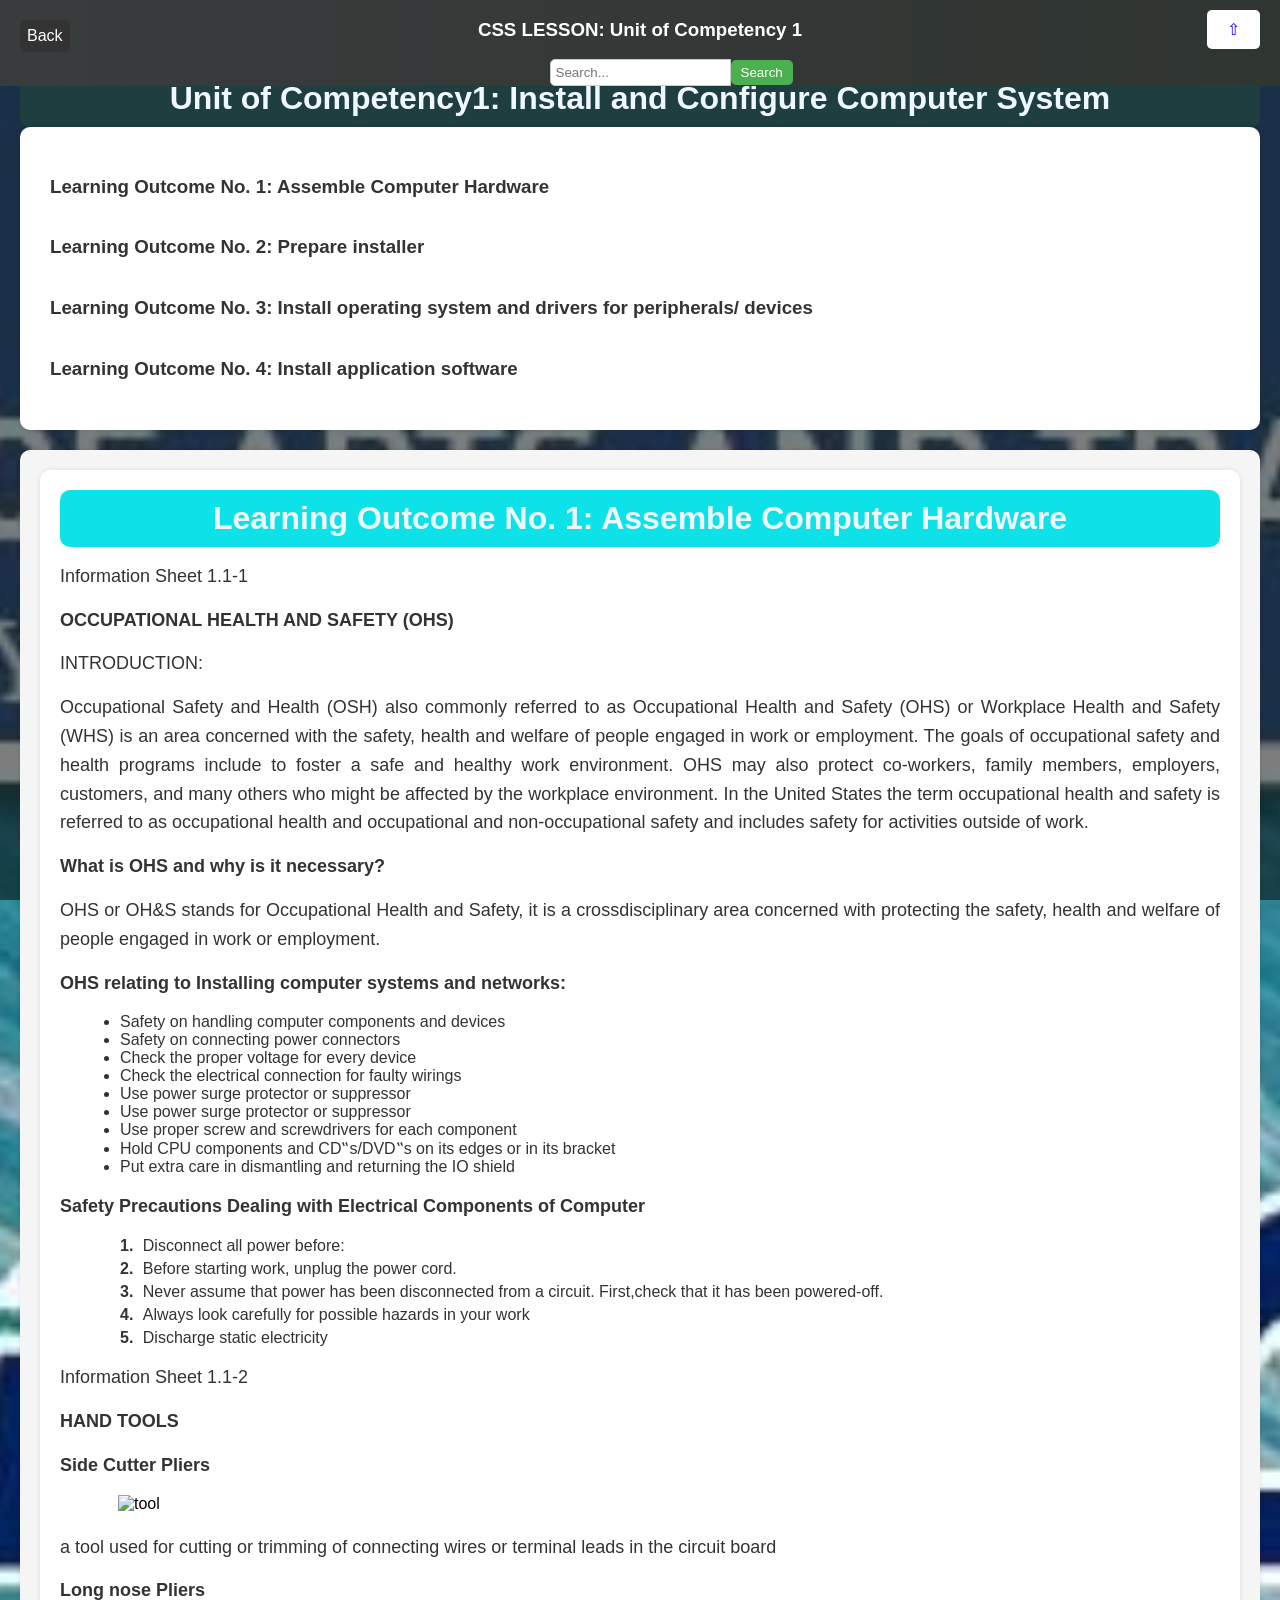
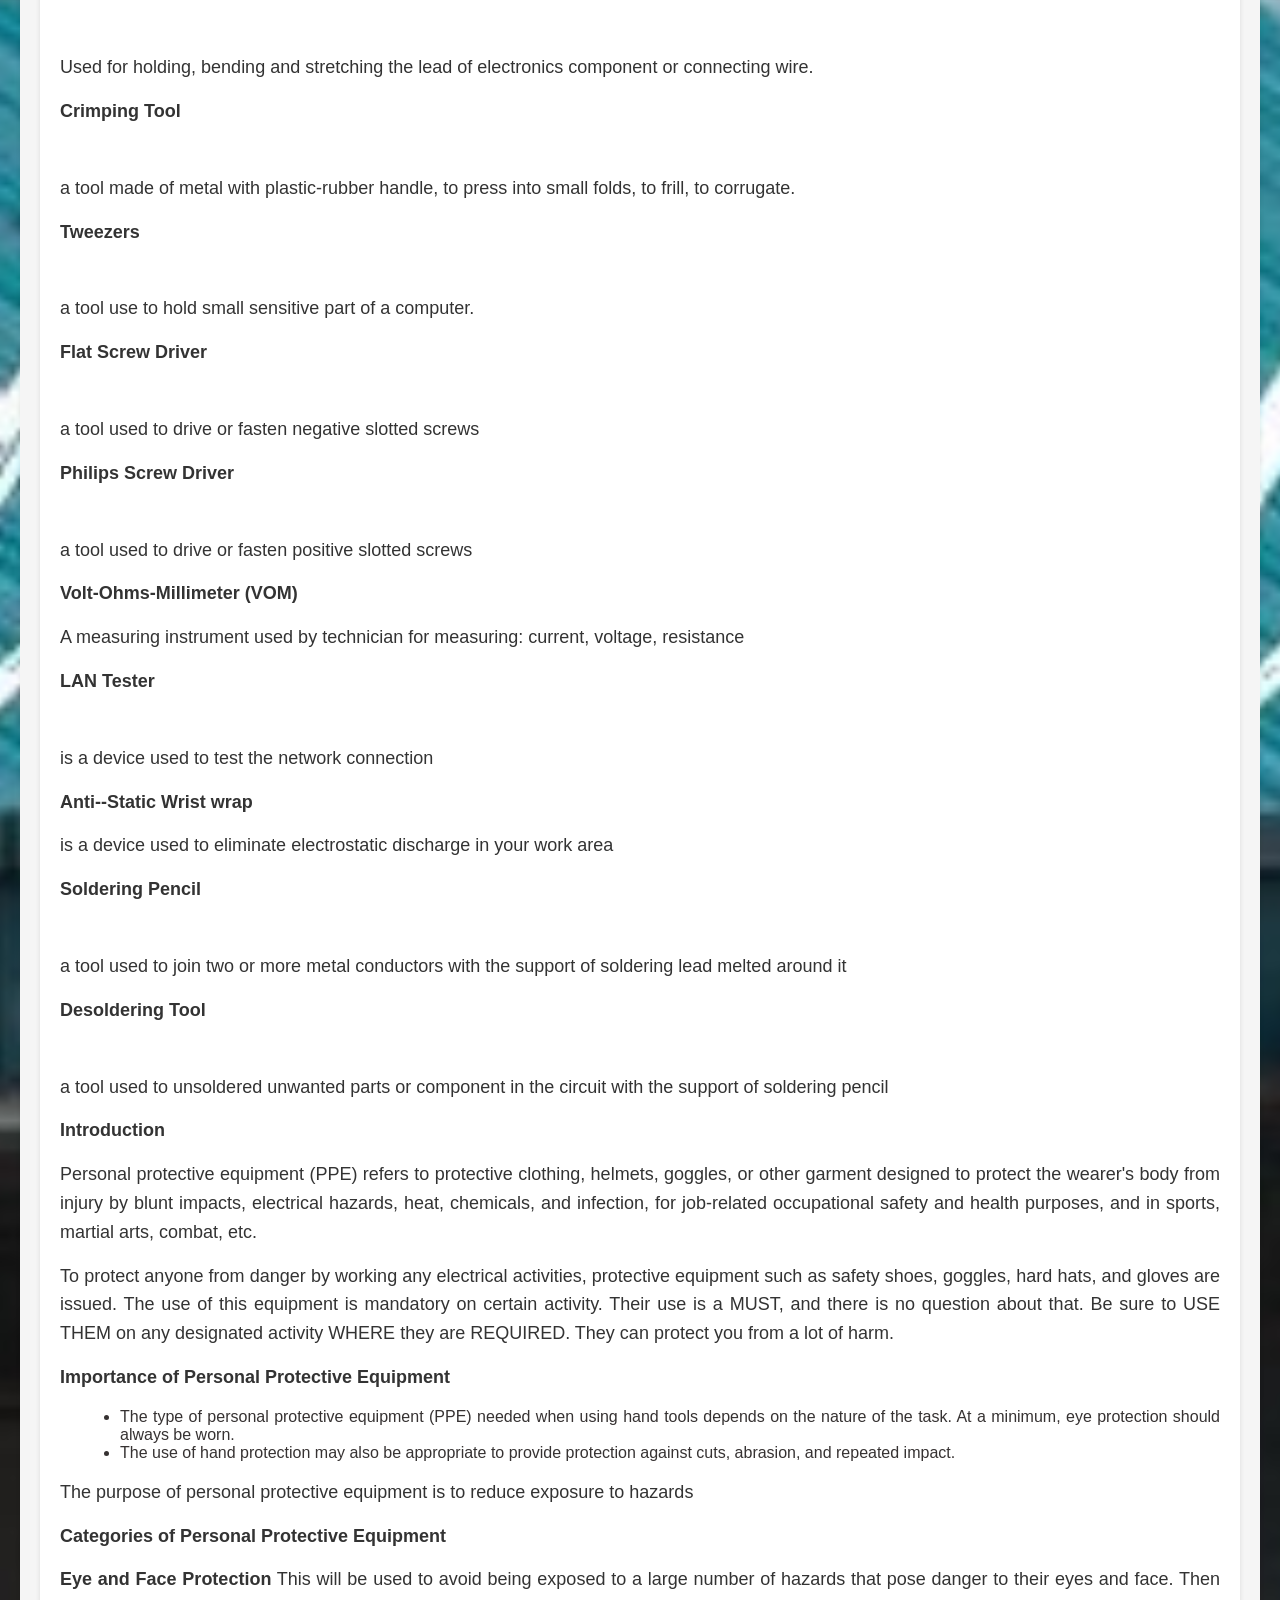
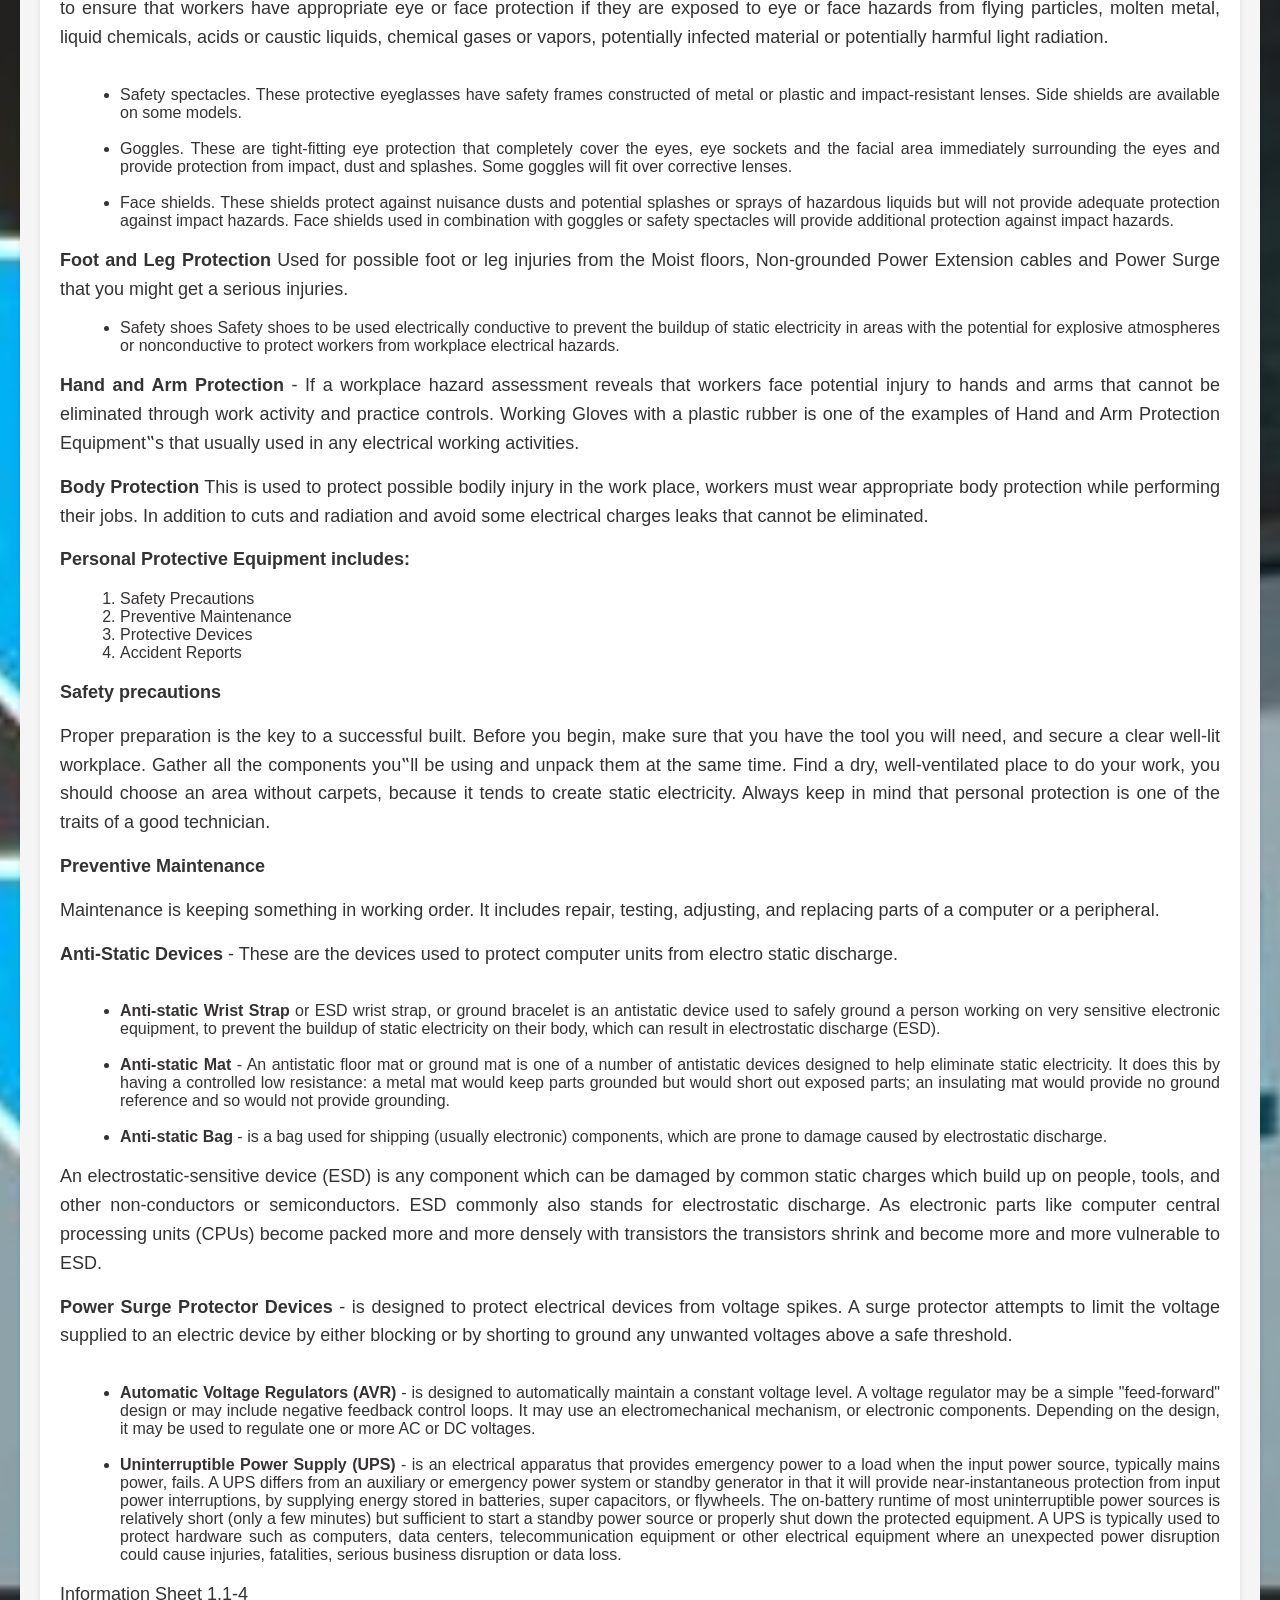
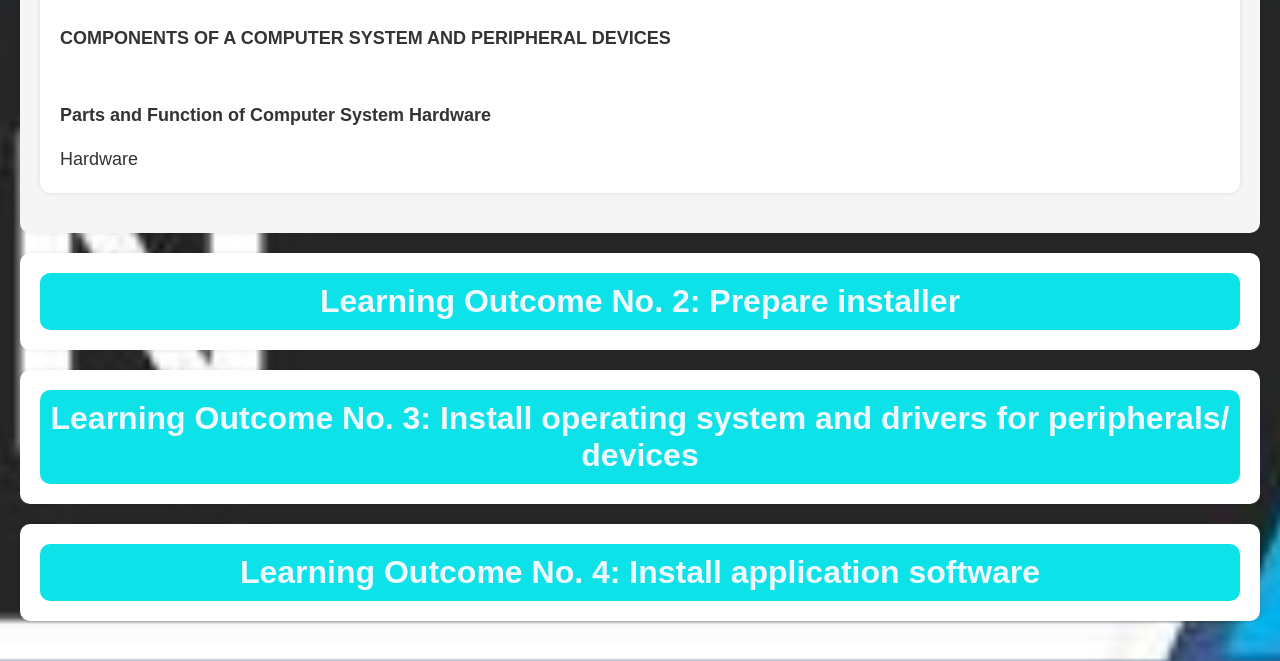
==== LESSON1.HTML @ 5b9ff2a5 "Add files via upload" ====
<!DOCTYPE html>
<html lang="en">
<head>
    <meta charset="UTF-8">
    <meta name="viewport" content="width=device-width, initial-scale=1.0">
    <title>Unit of Competency 1</title>
    <link rel="stylesheet" href="lesson.css">
</head>
<body>
    <body background="Background.JPG">
        <div class="centered-header"></div>
         <header class="header" id="header">
            <h3>CSS LESSON: Unit of Competency 1 </h3>
            <a href="lesson.html" class="back-button2"><span>Back</a>
            <a href="#" class="back-button">&#8679;</a>
            <div class="search-container">
                <input type="text" id="search-bar" placeholder="Search...">
                <button onclick="search()" class="search-button">Search</button>
            </div>
         </header>
    <main>
            <h1>Unit of Competency1: Install and Configure Computer System</h1>
            <div class="container">
                <div class="navigation">
                    <h3><a href="#learning-outcome-1">Learning Outcome No. 1: Assemble Computer Hardware</a></h3>
                    <h3><a href="#learning-outcome-2">Learning Outcome No. 2: Prepare installer </a></h3>
                    <h3><a href="#learning-outcome-3">Learning Outcome No. 3: Install operating system and drivers for peripherals/ devices  </a></h3>
                    <h3><a href="#learning-outcome-4">Learning Outcome No. 4: Install application software </a></h3>
                </div>
            </div>
    <div class="lesson-content">
        <div class="container">
                <div id="learning-outcome-1" class="content">
                    </div>
                    <h2>Learning Outcome No. 1: Assemble Computer Hardware</h2>
                        <p>Information Sheet 1.1-1</p>  
                            <p><strong>OCCUPATIONAL HEALTH AND SAFETY (OHS) </strong></p>
                             <p>INTRODUCTION:</p>
                            <p>Occupational Safety and Health (OSH) also commonly referred to as Occupational Health and Safety (OHS) or Workplace Health and Safety (WHS) is an area concerned with the safety, health and welfare of people engaged in work or employment. The goals of occupational safety and health programs include to foster a safe and healthy work environment. OHS may also protect co-workers, family members, employers, customers, and many others who might be affected by the workplace environment. In the United States the term occupational health and safety is referred to as occupational health and occupational and non-occupational safety and includes safety for activities outside of work. </p>
                            <p><b>What is OHS and why is it necessary? </b></p>
                            <p>OHS or OH&S stands for Occupational Health and Safety, it is a crossdisciplinary area concerned with protecting the safety, health and welfare of people engaged in work or employment.   </p>
                            <p><b>OHS relating to Installing computer systems and networks: </b></p>    
                                <ul>
                                    <li>Safety on handling computer components and devices </li>
                                    <li>Safety on connecting power connectors </li>
                                    <li>Check the proper voltage for every device </li>
                                    <li>Check the electrical connection for faulty wirings </li>
                                    <li>Use power surge protector or suppressor </li>
                                    <li>Use power surge protector or suppressor</li>
                                    <li>Use proper screw and screwdrivers for each component</li>
                                    <li>Hold CPU components and CD‟s/DVD‟s on its edges or in its bracket </li>
                                    <li>Put extra care in dismantling and returning the IO shield </li>
                                </ul>
                            <p><strong>Safety Precautions Dealing with Electrical Components of Computer  </strong></p>
                                 <ul class="numbered-list">
                                    <li>Disconnect all power before: </li> 
                                    <li>Before starting work, unplug the power cord.</li>
                                    <li>Never assume that power has been disconnected from a circuit. First,check that it has been powered-off. </li> 
                                    <li>Always look carefully for possible hazards in your work </li>
                                    <li>Discharge static electricity </li>      
                                </ul>  
                        <p>Information Sheet 1.1-2 </p>
                            <p><strong>HAND TOOLS  </strong></p>
                                    <p><b>Side Cutter Pliers </b></p> <img src="" alt="tool" class="centered-image">
                                        <p>a tool used for cutting or trimming of connecting wires or terminal leads in the circuit board </p>
                                    <p><b>Long nose Pliers </b></p> <img src="" alt="">
                                        <p>Used for holding, bending and stretching the lead of electronics component or connecting wire. </p>
                                    <p><b>Crimping Tool</b></p> <img src="" alt="">
                                        <p>a tool made of metal with plastic-rubber handle, to press into small folds, to frill, to corrugate. </p>
                                    <p><b>Tweezers</b></p> <img src="" alt="">
                                        <p>a tool use to hold small sensitive part of a computer.</p>
                                    <p><b>Flat Screw Driver </b></p> <img src="" alt="">
                                        <p>a tool used to drive or fasten negative slotted screws </p>
                                    <p><b>Philips Screw Driver</b></p> <img src="" alt="">
                                        <p>a tool used to drive or fasten positive slotted screws </p>
                                    <p><b>Volt-Ohms-Millimeter (VOM) </b></p>
                                        <p>A measuring instrument used by technician for measuring: current, voltage, resistance </p>  
                                    <p><b>LAN Tester </b></p> <img src="" alt="">
                                        <p>is a device used to test the network connection </p>
                                    <p><b>Anti--Static Wrist wrap </b></p>
                                        <p>is a device used to eliminate electrostatic discharge in your work area</p>
                                    <p><b>Soldering Pencil  </b></p> <img src="" alt="">
                                        <p>a tool used to join two or more metal conductors with the support of soldering lead melted around it</p>
                                    <p><b>Desoldering Tool  </b></p> <img src="" alt="">
                                        <p>a tool used to unsoldered unwanted parts or component in the circuit with the support of soldering pencil </p>
                                        <p><strong>Introduction</strong></p>
                                        <p>Personal protective equipment (PPE) refers to protective clothing, helmets, goggles, or other garment designed to protect the wearer's body from injury by blunt impacts, electrical hazards, heat, chemicals, and infection, for job-related occupational safety and health purposes, and in sports, martial arts, combat, etc.</p>
                                        <p>To protect anyone from danger by working any electrical activities, protective equipment such as safety shoes, goggles, hard hats, and gloves are issued. The use of this equipment is mandatory on certain activity. Their use is a MUST, and there is no question about that. Be sure to USE THEM on any designated activity WHERE they are REQUIRED. They can protect you from a lot of harm.</p>
                                        <p><strong>Importance of Personal Protective Equipment</strong></p>
                                        <ul>
                                            <li>The type of personal protective equipment (PPE) needed when using hand tools depends on the nature of the task. At a minimum, eye protection should always be worn.</li>
                                            <li>The use of hand protection may also be appropriate to provide protection against cuts, abrasion, and repeated impact.</li>
                                        </ul>
                                        <p>The purpose of personal protective equipment is to reduce exposure to hazards</p>
                                        <p><strong>Categories of Personal Protective Equipment</strong></p>
                                        <p><strong>Eye and Face Protection</strong> This will be used to avoid being exposed to a large number of hazards that pose danger to their eyes and face. Then to ensure that workers have appropriate eye or face protection if they are exposed to eye or face hazards from flying particles, molten metal, liquid chemicals, acids or caustic liquids, chemical gases or vapors, potentially infected material or potentially harmful light radiation.</p>
                                        <ul>
                                            <img src="" alt=""><li>Safety spectacles. These protective eyeglasses have safety frames constructed of metal or plastic and impact-resistant lenses. Side shields are available on some models.</li>
                                            <img src="" alt=""><li>Goggles. These are tight-fitting eye protection that completely cover the eyes, eye sockets and the facial area immediately surrounding the eyes and provide protection from impact, dust and splashes. Some goggles will fit over corrective lenses.</li>
                                            <img src="" alt=""><li>Face shields. These shields protect against nuisance dusts and potential splashes or sprays of hazardous liquids but will not provide adequate protection against impact hazards. Face shields used in combination with goggles or safety spectacles will provide additional protection against impact hazards.</li>
                                        </ul>
                                        <p><strong>Foot and Leg Protection</strong> Used for possible foot or leg injuries from the Moist floors, Non-grounded Power Extension cables and Power Surge that you might get a serious injuries.</p>
                                        <ul>
                                            <li>Safety shoes Safety shoes to be used electrically conductive to prevent the buildup of static electricity in areas with the potential for explosive atmospheres or nonconductive to protect workers from workplace electrical hazards.</li>
                                        </ul>
                                        <p><strong>Hand and Arm Protection</strong> - If a workplace hazard assessment reveals that workers face potential injury to hands and arms that cannot be eliminated through work activity and  practice controls. Working Gloves with a plastic rubber is one of the examples of Hand and Arm Protection Equipment‟s that usually used in any electrical working activities.</p>
                                        <p><strong>Body Protection</strong>  This is used to protect possible bodily injury in the work place, workers must wear appropriate body protection while performing their jobs. In addition to cuts and radiation and avoid some electrical charges leaks that cannot be eliminated.</p>
                                        <p><strong>Personal Protective Equipment includes:</strong></p>
                                        <ol>
                                            <li>Safety Precautions</li>
                                            <li>Preventive Maintenance</li>
                                            <li>Protective Devices</li>
                                            <li>Accident Reports</li>
                                        </ol>
                                        <p><strong>Safety precautions</strong></p>
                                        <p>Proper preparation is the key to a successful built. Before you begin, make sure that you have the tool you will need, and secure a clear well-lit workplace. Gather all the components you‟ll be using and unpack them at the same time. Find a dry, well-ventilated place to do your work, you should choose an area without carpets, because it tends to create static electricity. Always keep in mind that personal protection is one of the traits of a good technician.</p>
                                        <p><strong>Preventive Maintenance</strong></p>
                                        <p>Maintenance is keeping something in working order. It includes repair, testing, adjusting, and replacing parts of a computer or a peripheral.</p>
                                        <p><strong>Anti-Static Devices</strong> - These are the devices used to protect computer units from electro static discharge.</p>
                                        <ul>
                                           <img src="" alt=""> <li><strong>Anti-static Wrist Strap</strong>  or ESD wrist strap, or ground bracelet is an antistatic device used to safely ground a person working on very sensitive electronic equipment, to prevent the buildup of static electricity on their body, which can result in electrostatic discharge (ESD).</li>
                                            <img src="" alt=""> <li><strong>Anti-static Mat</strong> - An antistatic floor mat or ground mat is one of a number of antistatic devices designed to help eliminate static electricity. It does this by having a controlled low resistance: a metal mat would keep parts grounded but would short out exposed parts; an insulating mat would provide no ground reference and so would not provide grounding.</li>
                                            <img src="" alt=""> <li><strong>Anti-static Bag</strong> - is a bag used for shipping (usually electronic) components, which are prone to damage caused by electrostatic discharge.</li>
                                        </ul>
                                        <p>An electrostatic-sensitive device (ESD) is any component which can be damaged by common static charges which build up on people, tools, and other non-conductors or semiconductors. ESD commonly also stands for electrostatic discharge. As electronic parts like computer central processing units (CPUs) become packed more and more densely with transistors the transistors shrink and become more and more vulnerable to ESD.</p>
                                        <p><strong>Power Surge Protector Devices</strong> - is designed to protect electrical devices from voltage spikes. A surge protector attempts to limit the voltage supplied to an electric device by either blocking or by shorting to ground any unwanted voltages above a safe threshold.</p>
                                        <ul>
                                            <img src="" alt=""> <li><strong>Automatic Voltage Regulators (AVR)</strong> - is designed to automatically maintain a constant voltage level. A voltage regulator may be a simple "feed-forward" design or may include negative feedback control loops. It may use an electromechanical mechanism, or electronic components. Depending on the design, it may be used to regulate one or more AC or DC voltages.</li>
                                            <img src="" alt=""> <li><strong>Uninterruptible Power Supply (UPS)</strong> - is an electrical apparatus that provides emergency power to a load when the input power source, typically mains power, fails. A UPS differs from an auxiliary or emergency power system or standby generator in that it will provide near-instantaneous protection from input power interruptions, by supplying energy stored in batteries, super capacitors, or flywheels. The on-battery runtime of most uninterruptible power sources is relatively short (only a few minutes) but sufficient to start a standby power source or properly shut down the protected equipment. A UPS is typically used to protect hardware such as computers, data centers, telecommunication equipment or other electrical equipment where an unexpected power disruption could cause injuries, fatalities, serious business disruption or data loss.</li>
                                        </ul>

                        <p>Information Sheet 1.1-4 </p>
                            <p><strong>COMPONENTS OF A COMPUTER SYSTEM AND PERIPHERAL DEVICES </strong></p>
                                    <img src="" alt="" class="peripherals">
                                    <img src="" alt="" class="peripherals">
                                    <img src="" alt="" class="peripherals">
                                    <img src="" alt="" class="peripherals">
                                    <img src="" alt="" class="peripherals">
                                    <img src="" alt="" class="peripherals">
                                    <img src="" alt="" class="peripherals">
                                    <img src="" alt="" class="peripherals">
                                    <img src="" alt="" class="peripherals">
                                    <img src="" alt="" class="peripherals">
                                    <img src="" alt="" class="peripherals">
                                    <img src="" alt="" class="peripherals">
                                    <img src="" alt="" class="peripherals">
                                    <img src="" alt="" class="peripherals">
                                    <img src="" alt="" class="peripherals">
                                    <img src="" alt="" class="peripherals">
                                    <img src="" alt="" class="peripherals">
                                    <img src="" alt="" class="peripherals">
                                    <img src="" alt="" class="peripherals">
                                    <img src="" alt="" class="peripherals">
                                    <img src="" alt="" class="peripherals">
                                    <img src="" alt="" class="peripherals">
                                    <img src="" alt="" class="peripherals">
                                    <img src="" alt="" class="peripherals">
                                    <img src="" alt="" class="peripherals">
                                    <img src="" alt="" class="peripherals">
                                    <img src="" alt="" class="peripherals">
                                    <img src="" alt="" class="peripherals">
                                    <img src="" alt="" class="peripherals">
                                    <img src="" alt="" class="peripherals">
                            <P><strong>Parts and Function of Computer System Hardware</strong></P>
                                     <p>Hardware</p>
                                                   
                                                    




















                            </div>  

                </div>
        <div class="container">
            <div id="learning-outcome-2" class="content"> </div>
                <h2>Learning Outcome No. 2: Prepare installer</h2>

        
        
                    </div>
        <div class="container">
            <div id="learning-outcome-3" class="content"> </div>
                <h2>Learning Outcome No. 3: Install operating system and drivers for peripherals/ devices</h2>
                        
                        
                    </div>
        <div class="container">
            <div id="learning-outcome-4" class="content"> </div>
                <h2>Learning Outcome No. 4: Install application software</h2>
                    
                    
                    </div>
                
                 







        </main>
    </div>
    </body>

    <script>
        let lastScrollTop = 0; // Initialize variable to store last scroll position

window.addEventListener("scroll", function() { // Listen for scroll events
    let currentScroll = window.pageYOffset || document.documentElement.scrollTop; // Get current scroll position
    if (currentScroll > lastScrollTop) { // If scrolled down
        document.querySelector("header").style.top = "-90px"; // Hide the header by moving it up
    } else { // If scrolled up
        document.querySelector("header").style.top = "0"; // Show the header by moving it back to its original position
    }
    lastScrollTop = currentScroll <= 0 ? 0 : currentScroll; // Update last scroll position
}, false);

    </script>

</html>
---- lesson.css ----
body {
    margin: 0;
    padding: 0;
    font-family: Arial, sans-serif;
    background: linear-gradient(to bottom, #bdc3c7, #2c3e50);
}

.main {
    padding: 5px;
}
.centered-paragraph {
    text-align: center;
    margin-bottom: 20px; 
}  
h2 {

    font-size: xx-large;
    padding: 10px;
    text-align: center;
    color: aliceblue;
    border-radius: 10px;
    background-color: rgb(14, 226, 233); 
    margin: 0 auto;   
}
h1 {

    font-size: xx-large;
    padding: 10px;
    text-align: center;
    color: aliceblue;
    border-radius: 10px;
    background-color: rgb(31, 62, 63); 
    margin: 0 auto;   
}


.buttons {
    display: flex;
    flex-direction: column; 
    justify-content: center; 
    align-items: center; 
    height: 100vh; 
}

.buttons button {
    font-family: Impact, Haettenschweiler, 'Arial Narrow Bold', sans-serif;
    padding: 10px;
    border: none;
    border-radius: 40px;
    background-color: rgb(98, 1, 255);
    color: #fff;
    font-size: 6em; 
    cursor: pointer;

}
body {
    padding-top: 50px;
    font-family: Arial, sans-serif;
    background-image: url('Background.JPG');
    background-size: cover;
    background-position: center;
    position: relative;
}

body::before {
    content: "";
    position: fixed;
    top: 0;
    left: 0;
    width: 100%;
    height: 100%;
    background-color: rgba(0, 0, 0, 0.5);
    z-index: -1;
}
.back-button {
    display: inline-block;
    padding: 10px 20px;
    text-decoration: none;
    color: #1900ff;
    background-color: #ffffff;
    border-radius: 5px;
    transition: background-color 0.3s;
    position: absolute;
    top: 10px;
    right: 20px;
}

.back-button:hover {
    background-color: #0056b3;
}

button {
    padding: 20px;
    background-color: #007bff;
    color: #fff;
    border: none;
    border-radius: 5px;
    cursor: pointer;
    transition: background-color 0.3s ease, transform 0.2s ease; 
}

button:hover {
    background-color: #0056b3;
    transform: scale(1.05); 
}

h1 {
    margin: 0;
    
}

main {
    padding: 20px;
}

.lesson-content {
    background-color: #f5f5f5; 
    padding: 20px;
    border-radius: 10px;
    box-shadow: 0 0 5px rgba(0, 0, 0, 0.1);
    margin-bottom: 20px;
}

.p {
    margin-bottom: 10px;
    color: #9e9e9e; 
    line-height: 1.6; 
    text-align: justify;
}
p {
    font-size: 18px;
    line-height: 1.6;
    margin: 15px 0;
    padding: 0;
    color: #333;
    text-align: justify;
}
ul{
    text-align: justify;
}

li{
    text-align: justify;
}

p:first-child {
    margin-top: 0; 
}

p:last-child {
    margin-bottom: 0; 
}

p strong {
    font-weight: bold; 
}


ul {
    color: #363232; 
    list-style-type: disc; 
    margin-left: 20px; 
}

ol {
    color: #363232; 
    list-style-type: decimal; 
    margin-left: 20px; 
}

@media only screen and (min-width: 768px) and (max-width: 1023px) {
    h2 {
        font-size: 24px; 
    }

    p {
        font-size: 18px; /
    }
}
.centered-image {
    display: block;
    margin: auto;
    width: 90%;
    padding-bottom: 5px;
}

.fullscreen-image {
    position: fixed;
    top: 0;
    left: 0;
    width: 100%;
    height: 100%;
    object-fit: contain; /* Ensure the image fits within the viewport */
    background-color: rgba(0, 0, 0, 0.5); /* Transparent background */
    z-index: 9999; /* Ensure the image is on top of other content */
    cursor: pointer; /* Show cursor as pointer to indicate clickability */
}

.fullscreen-image img {
    max-width: 90%;
    max-height: 90%;
    left: 50px;
}

.navigation {
    margin-bottom: 20px;
  }
  
.navigation a {
    display: block;
    padding: 10px;
    text-decoration: none;
    color: #333;
    border-radius: 5px;
    transition: background-color 0.3s;
  }
  
.navigation a:hover {
    background-color: #ddd;
  }

.link {
    display: inline-block;
    margin-left: 10px; 
    text-decoration: none;
    color: #333;
  }
.header {
    position: fixed;
    width: 100%;
    background-color: #333;
    color: #fff;
    transition: top 0.3s;
    top: 0;
}
  
header {
    background: linear-gradient(to right, #393c3d, #2f3531); 
    background-color: #333; /* Example background color for header */
    color: white;
    text-align: center;
    
}
.container {
    background-color: #fff; /* Set background color */
    padding: 20px; /* Add padding around the content */
    border-radius: 10px; /* Add rounded corners */
    box-shadow: 0 0 5px rgba(0, 0, 0, 0.1); /* Add a subtle shadow */
    margin-bottom: 20px; /* Add space between containers */
}

.back-button2{
    display: inline-block;
    padding: 7px;
    text-decoration: none;
    color: #ffffff;
    background-color: #333;
    border-radius: 5px;
    transition: background-color 0.3s;
    position: absolute;
    top: 20px;
    left: 20px;
}
.back-button2:hover {
    background-color: #0056b3;
}
h5{
    text-align:center ;

}

.Handtools {
    float: right; /* Float the image to the right */
    width: 200px; /* Adjust width as needed */
    height: auto; /* Maintain aspect ratio */
}
.enlarged {
    width: 400px;
    height: auto;
    cursor: pointer; /* Change cursor to indicate clickability */
}

.search-button {
    padding: 5px 10px;
    background-color: #4CAF50;
    color: white;
    border: none;
    border-radius: 5px;
    cursor: pointer;
    position: absolute;
    top: 60px;
}

.search-button:hover {
    background-color: #45a049;
}

.search-container input[type="text"] {
    padding: 5px;
    border: 1px solid #ccc;
    border-radius: 5px 0 0 5px;
}

.highlight {
    background-color: rgb(0, 60, 255);
}

.numbered-list {
    list-style-type: none; /* Remove default bullet points */
    counter-reset: list-counter; /* Reset the counter */
}

.numbered-list li {
    counter-increment: list-counter; /* Increment the counter for each list item */
    margin-bottom: 5px; /* Add some space between list items */
}

.numbered-list li::before {
    content: counter(list-counter) ". "; /* Use the counter value as the item number */
    font-weight: bold; /* Make the item number bold */
    margin-right: 5px; /* Add some space between the number and the text */
}
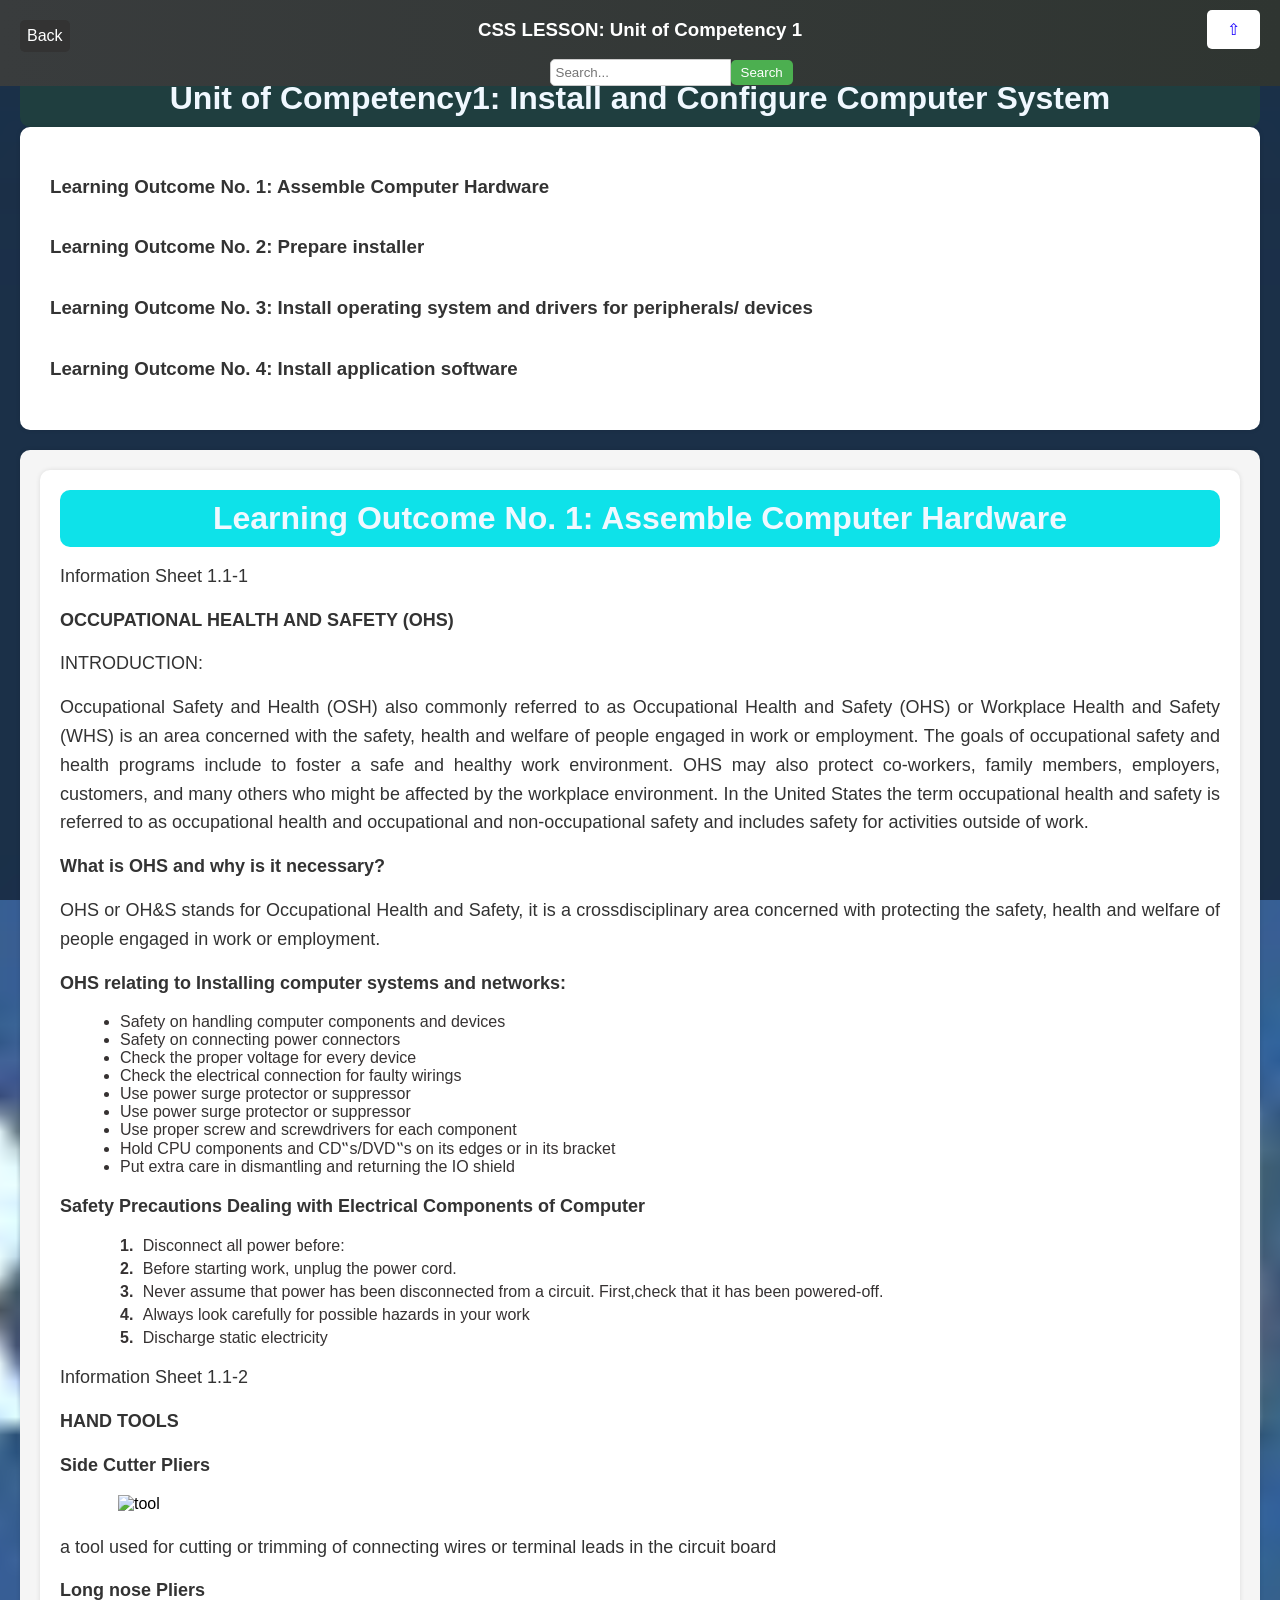
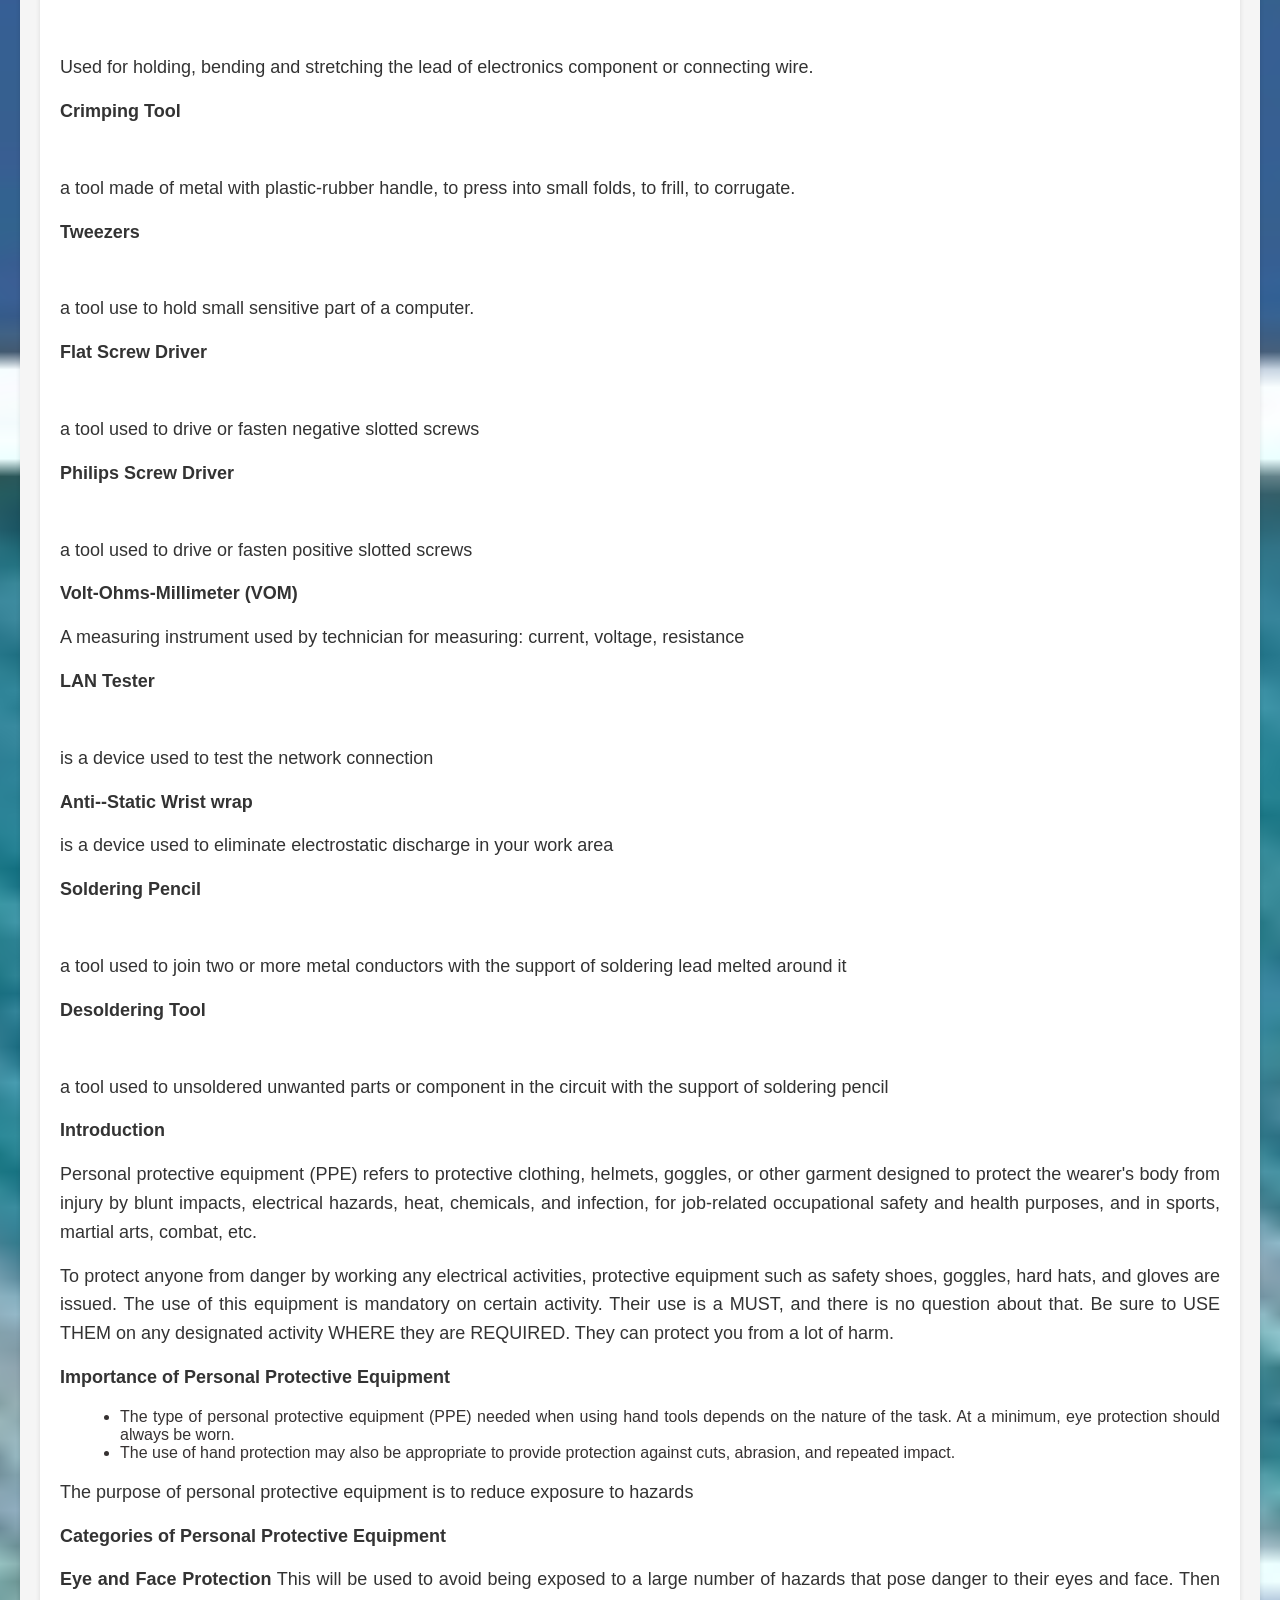
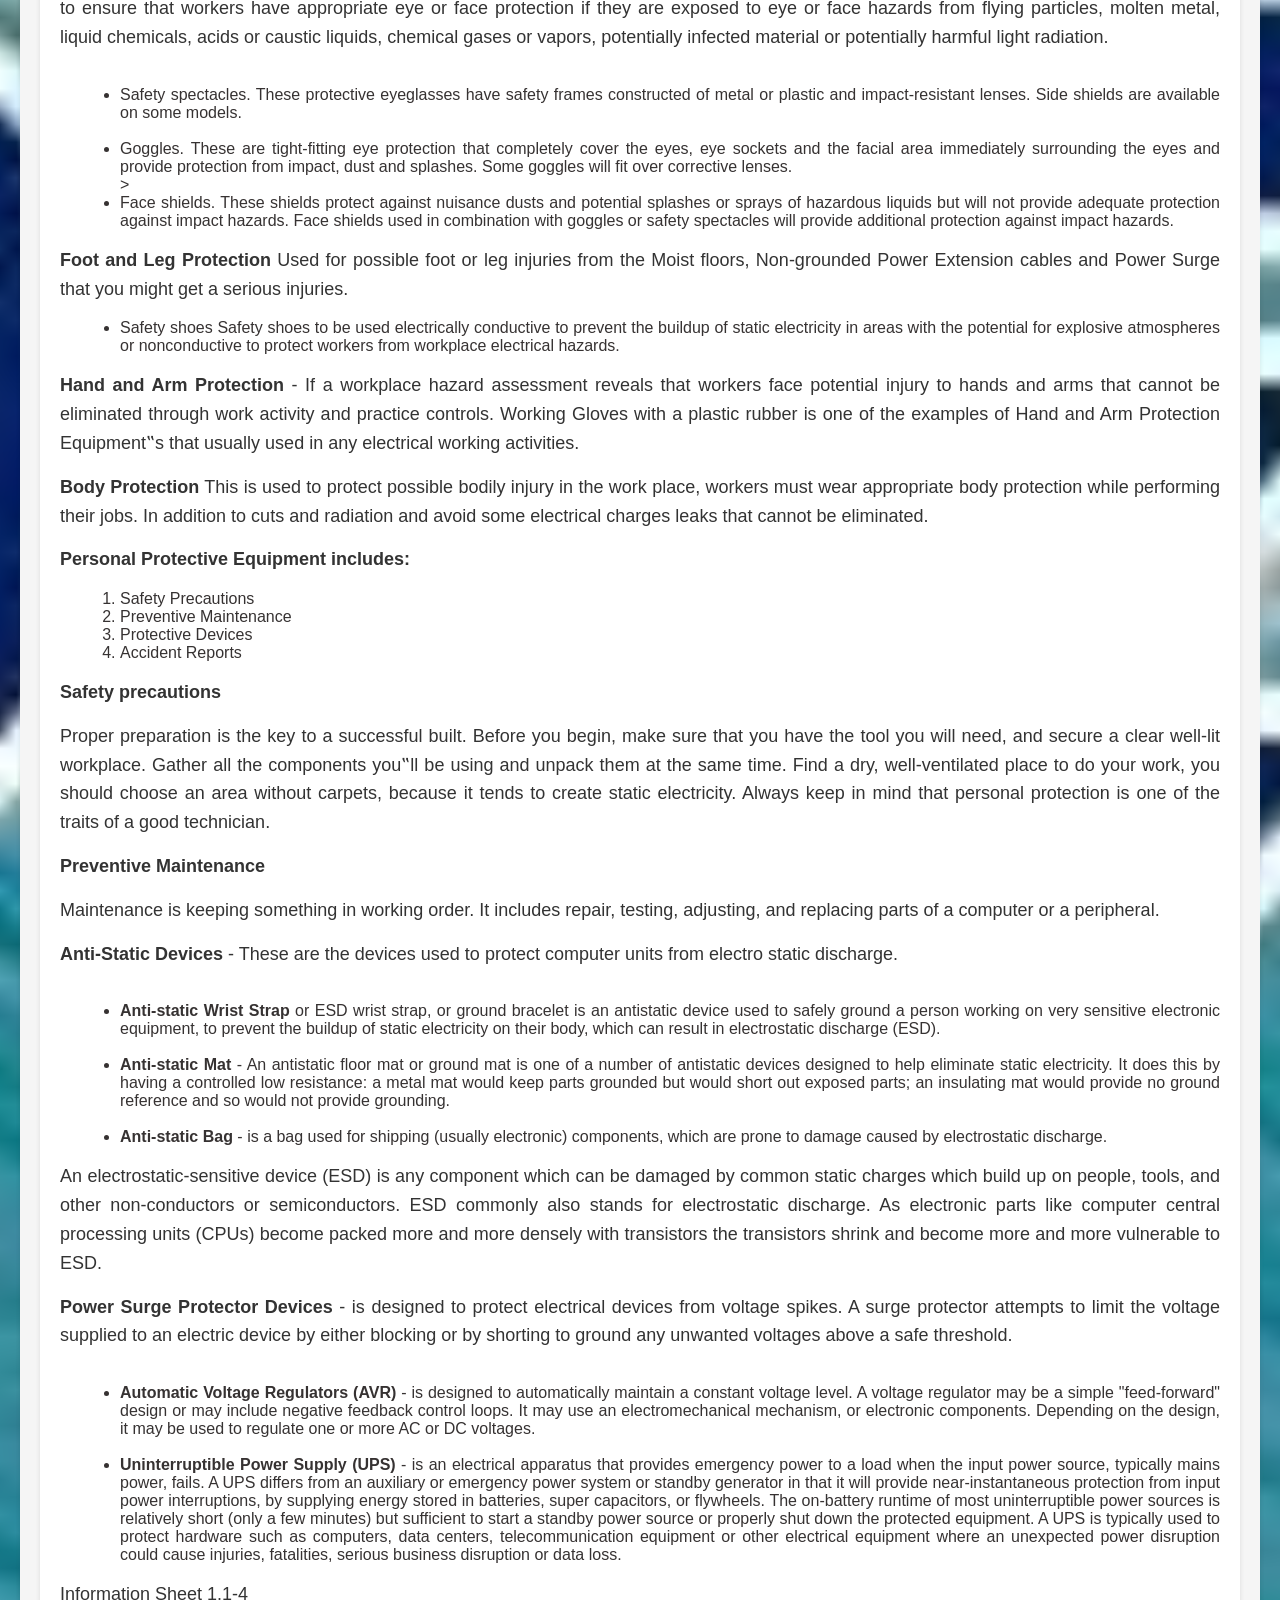
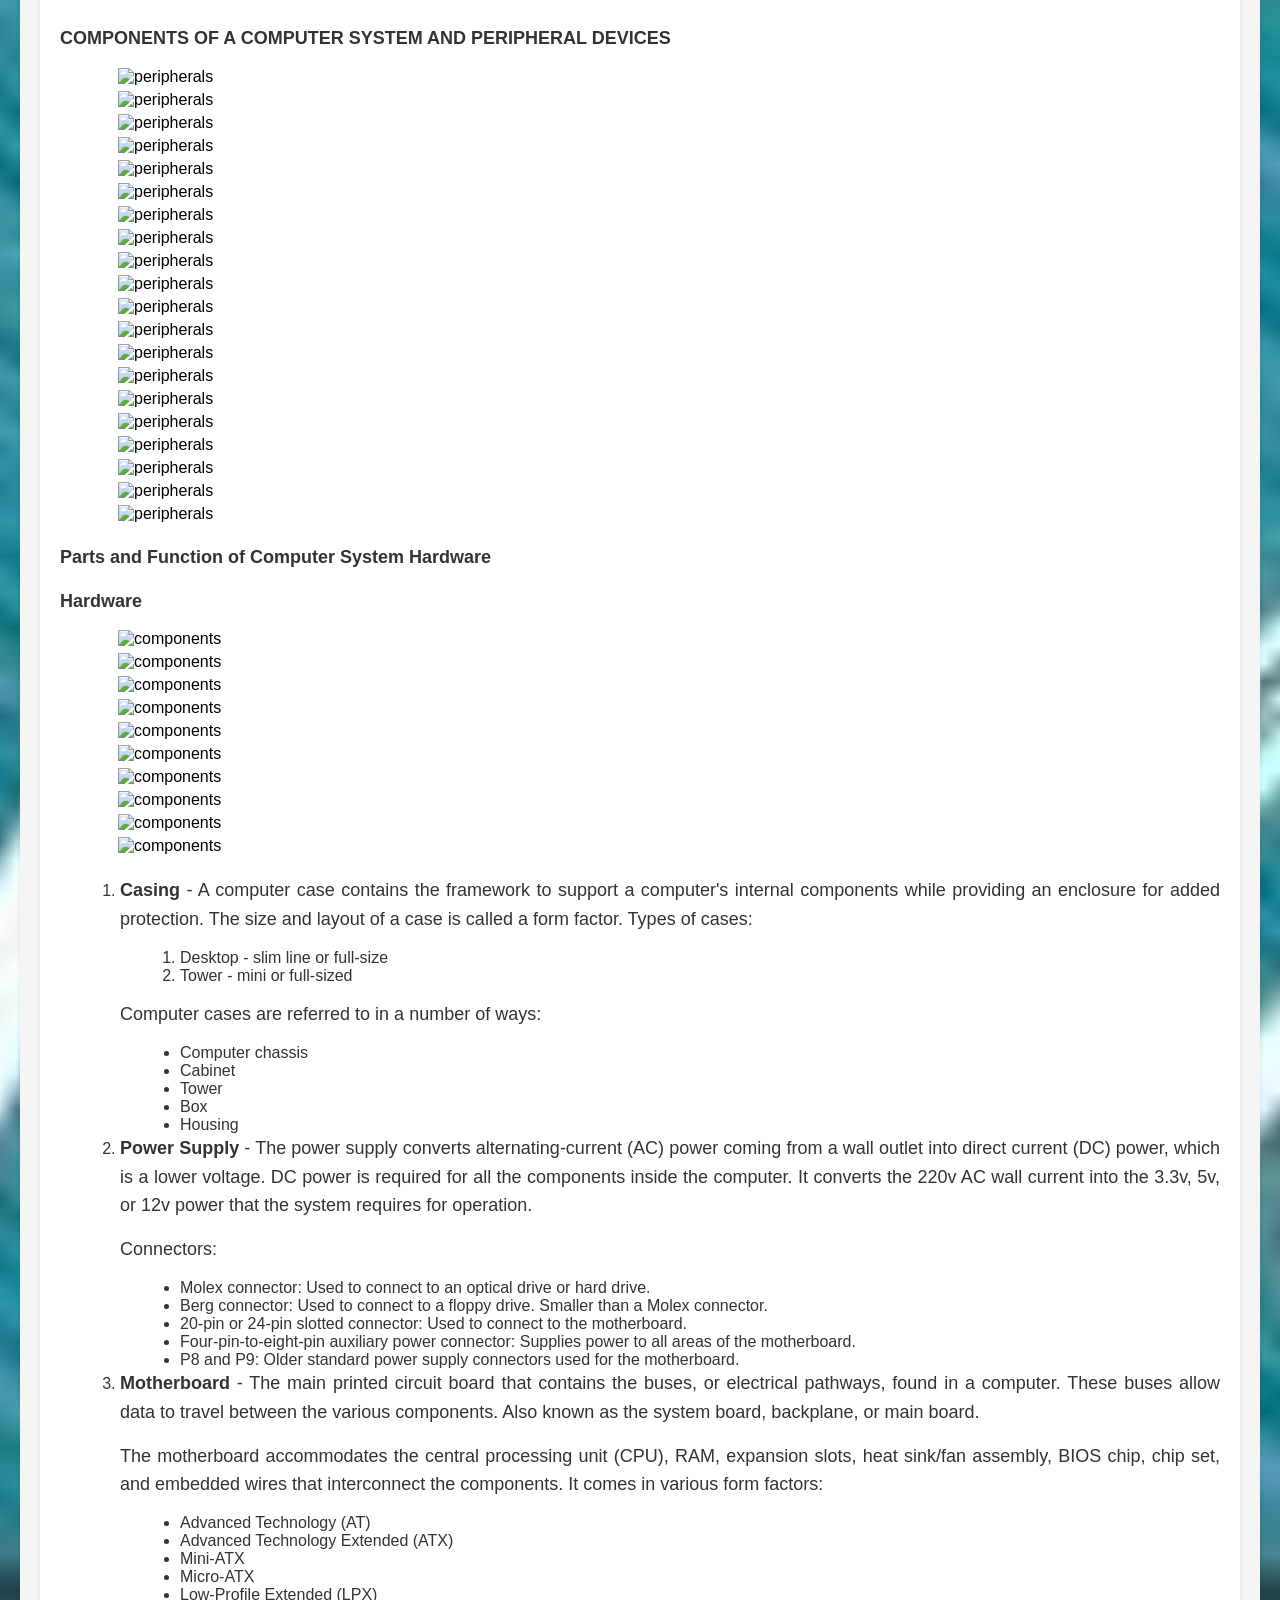
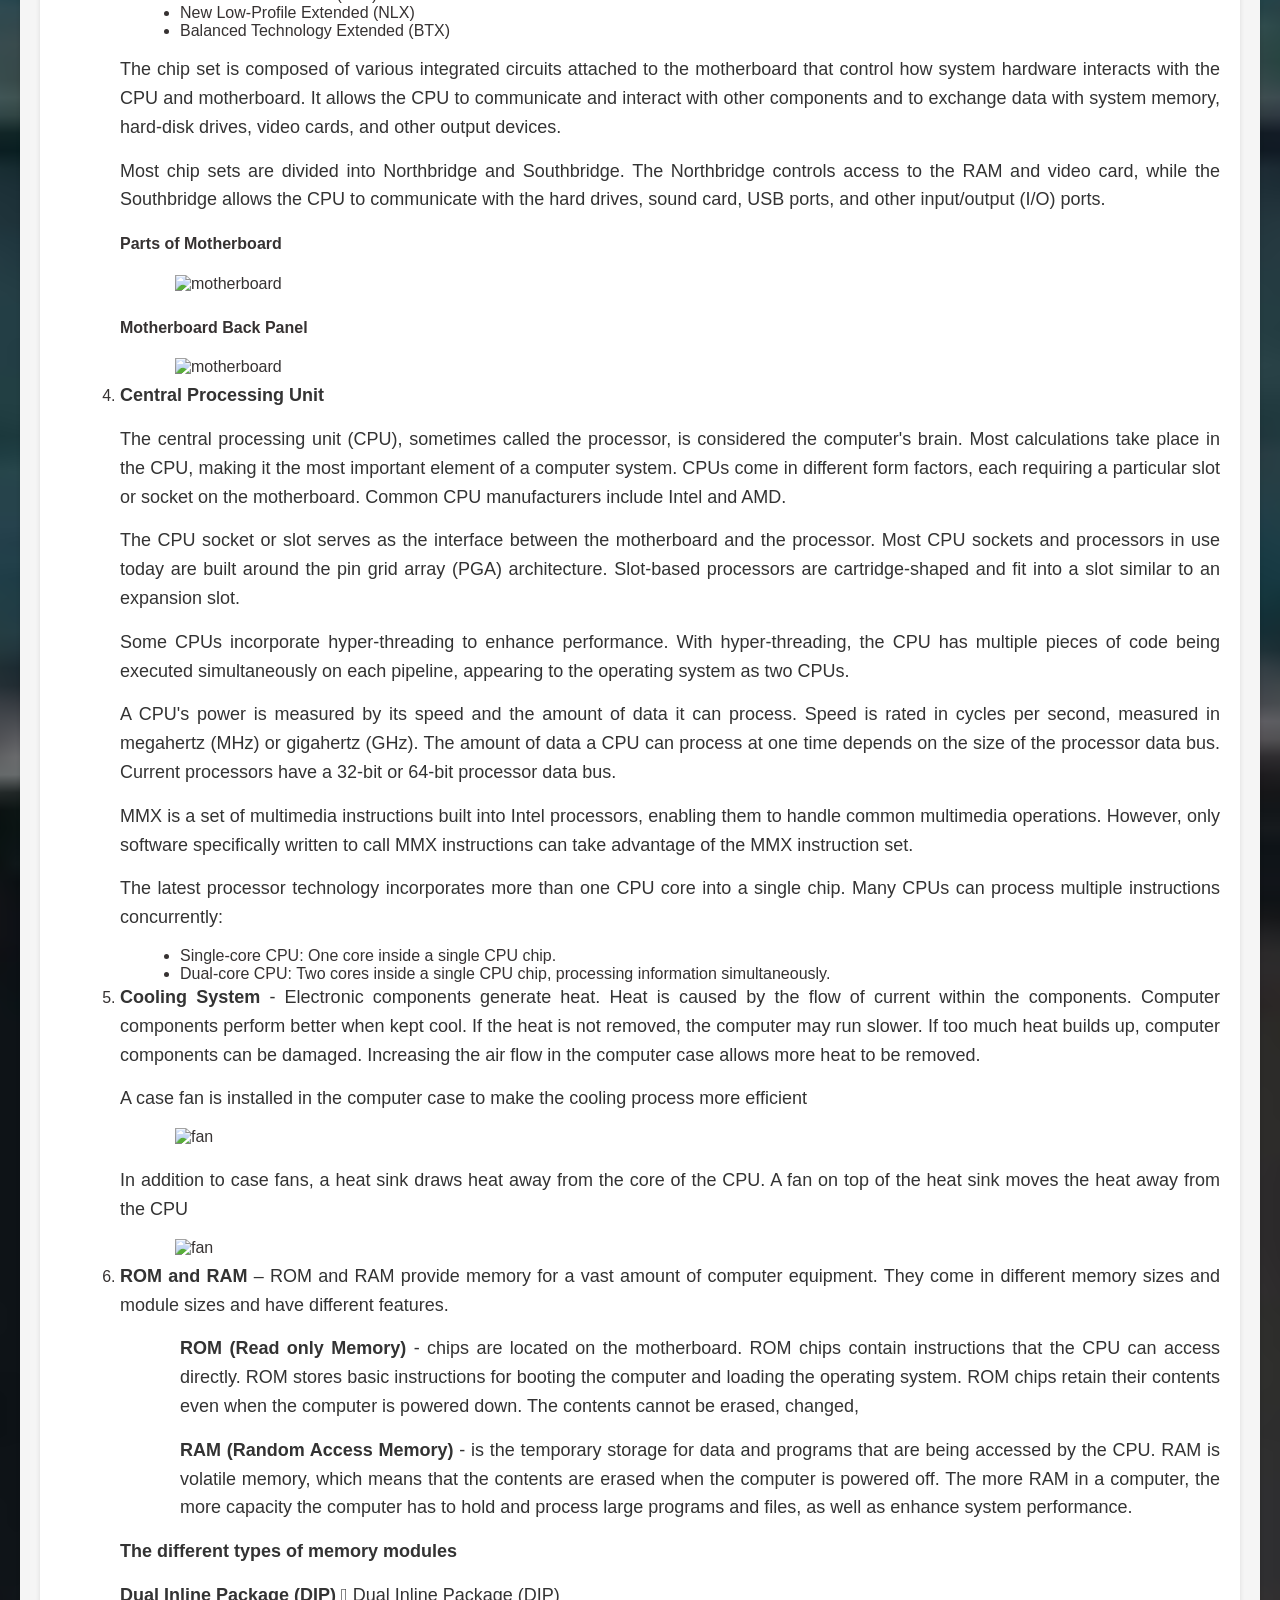
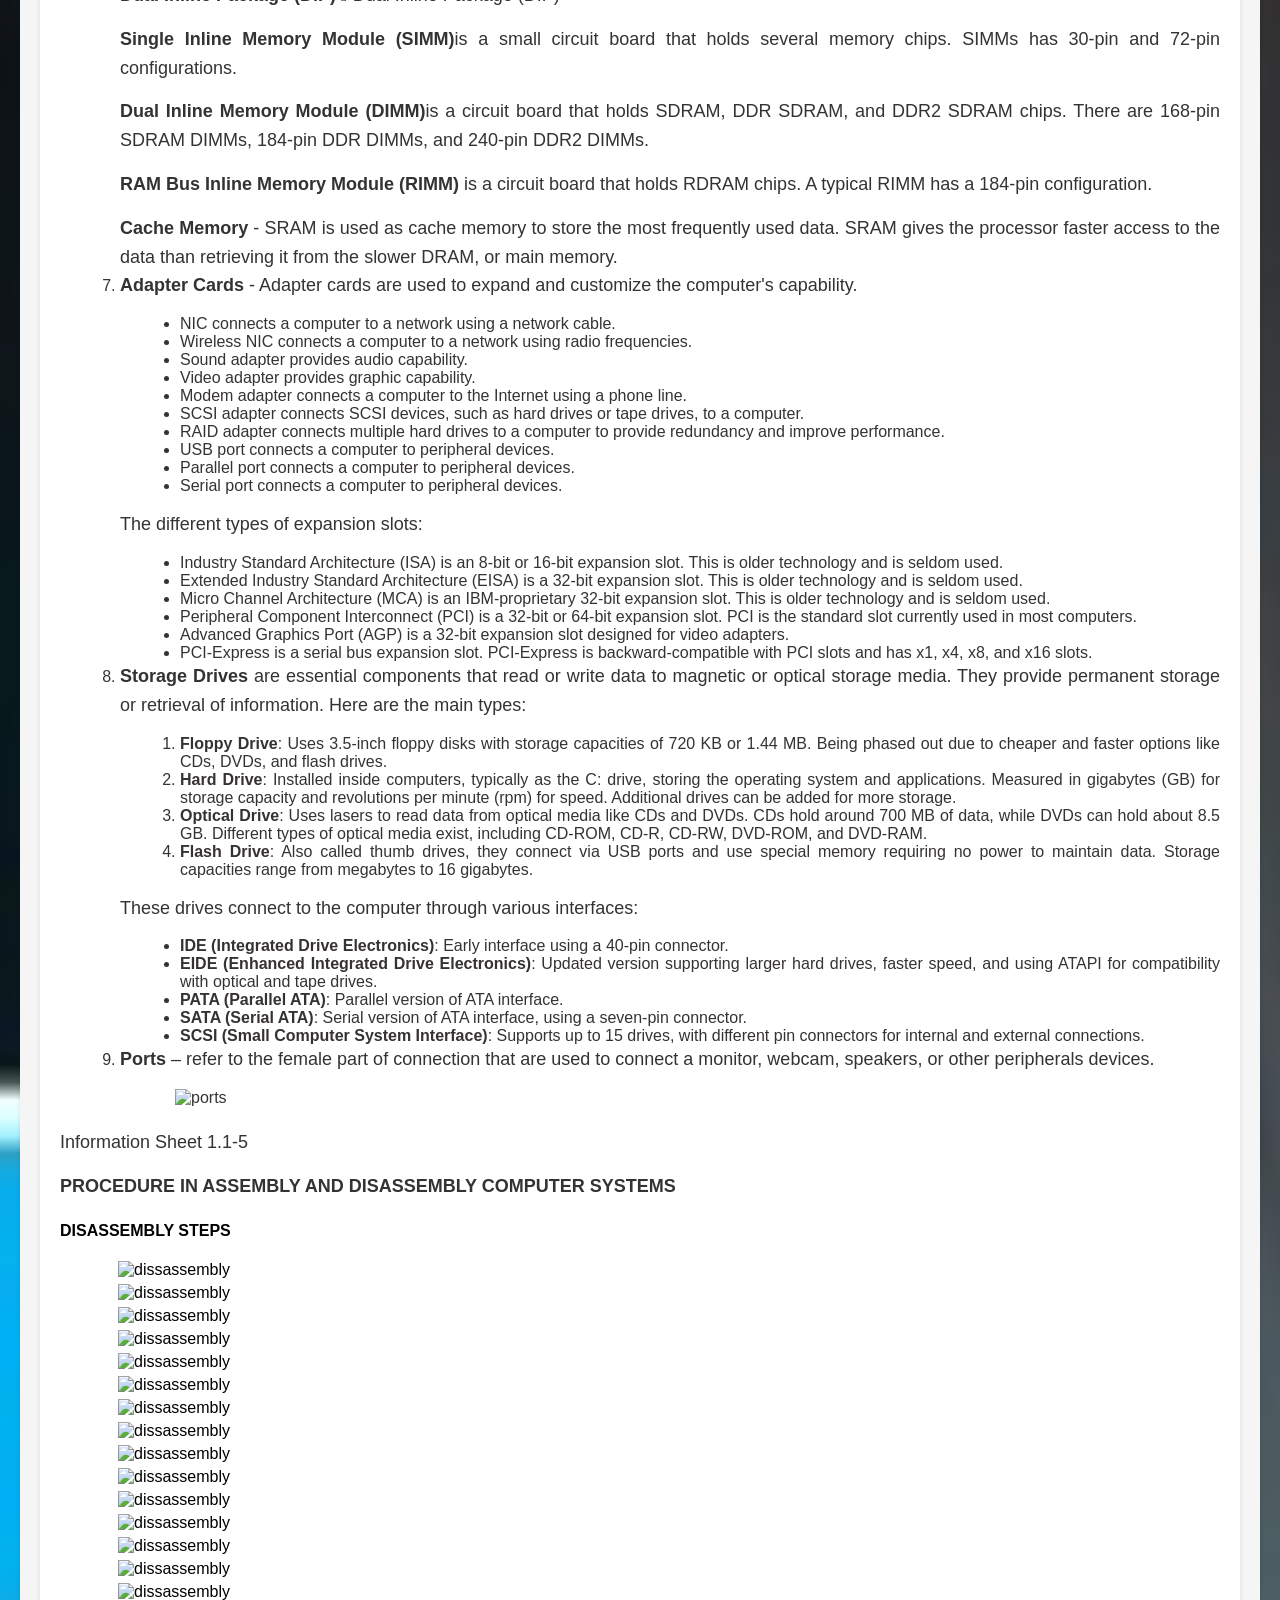
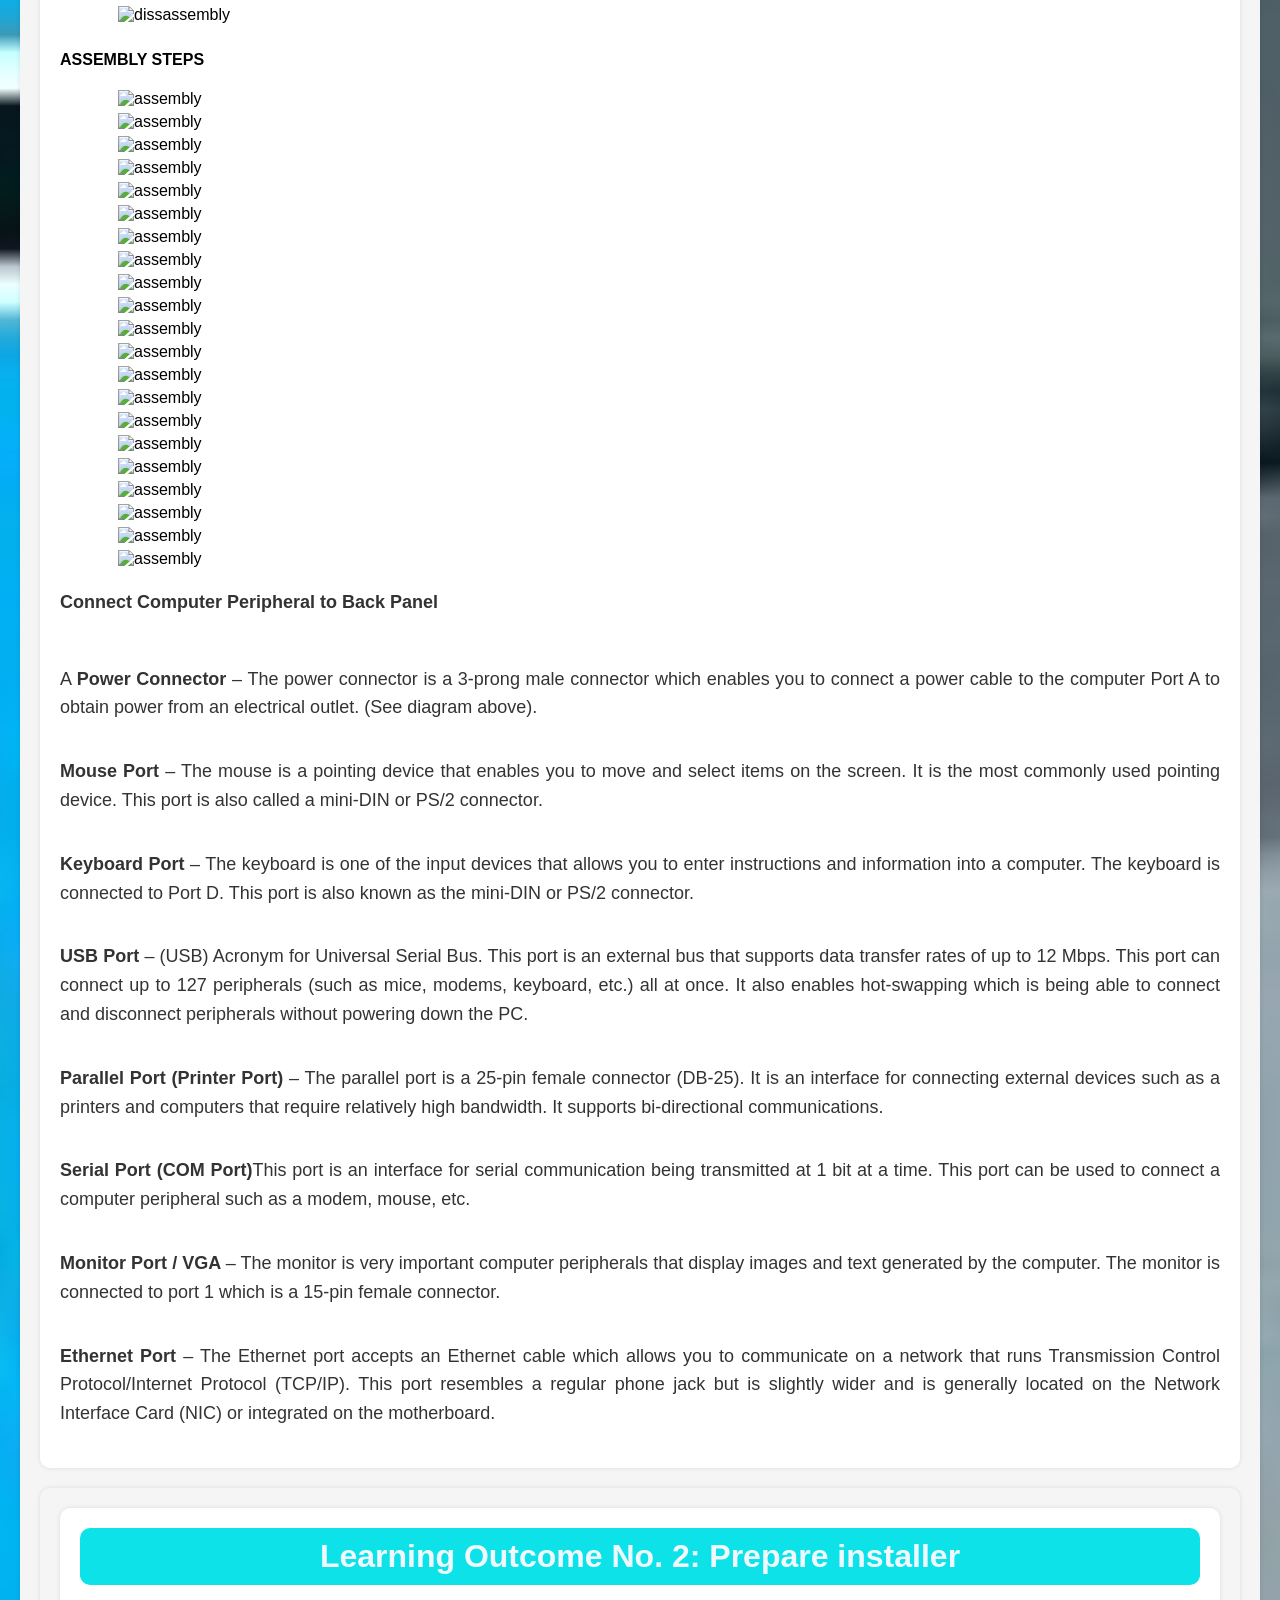
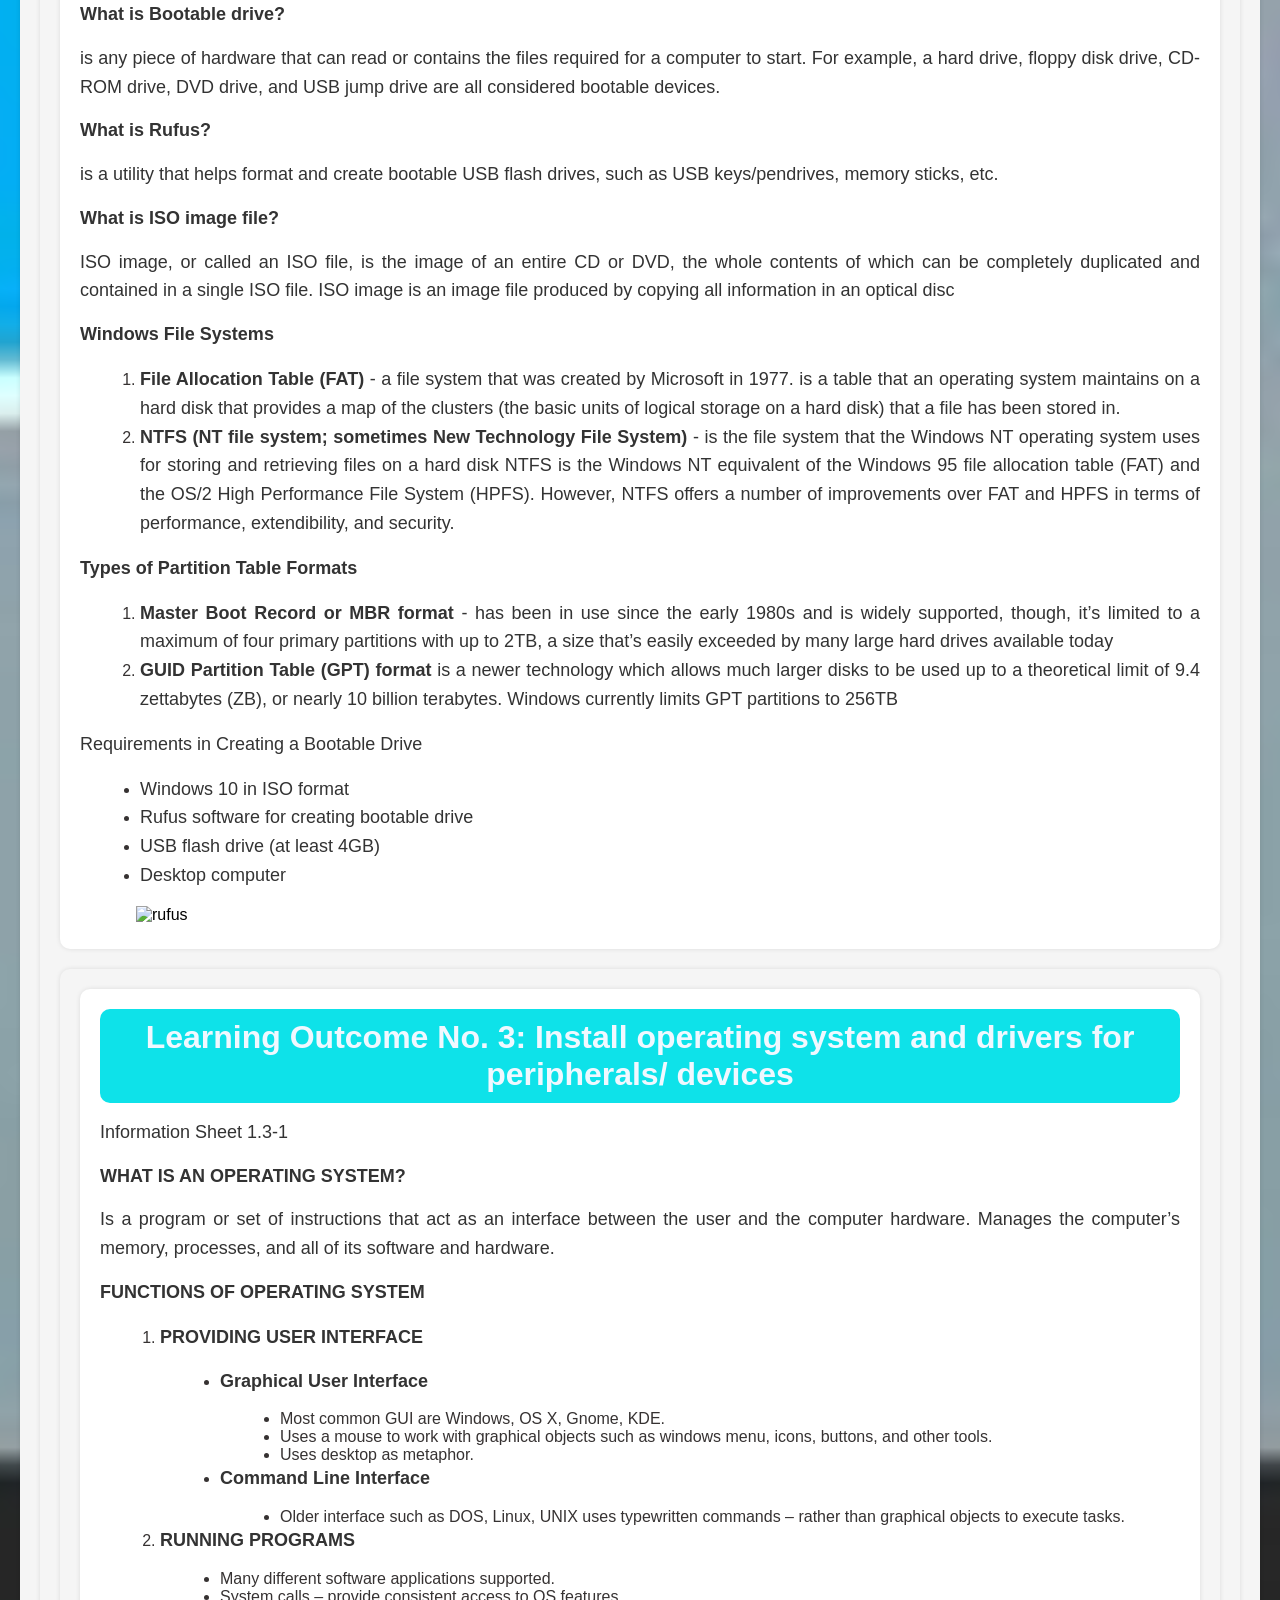
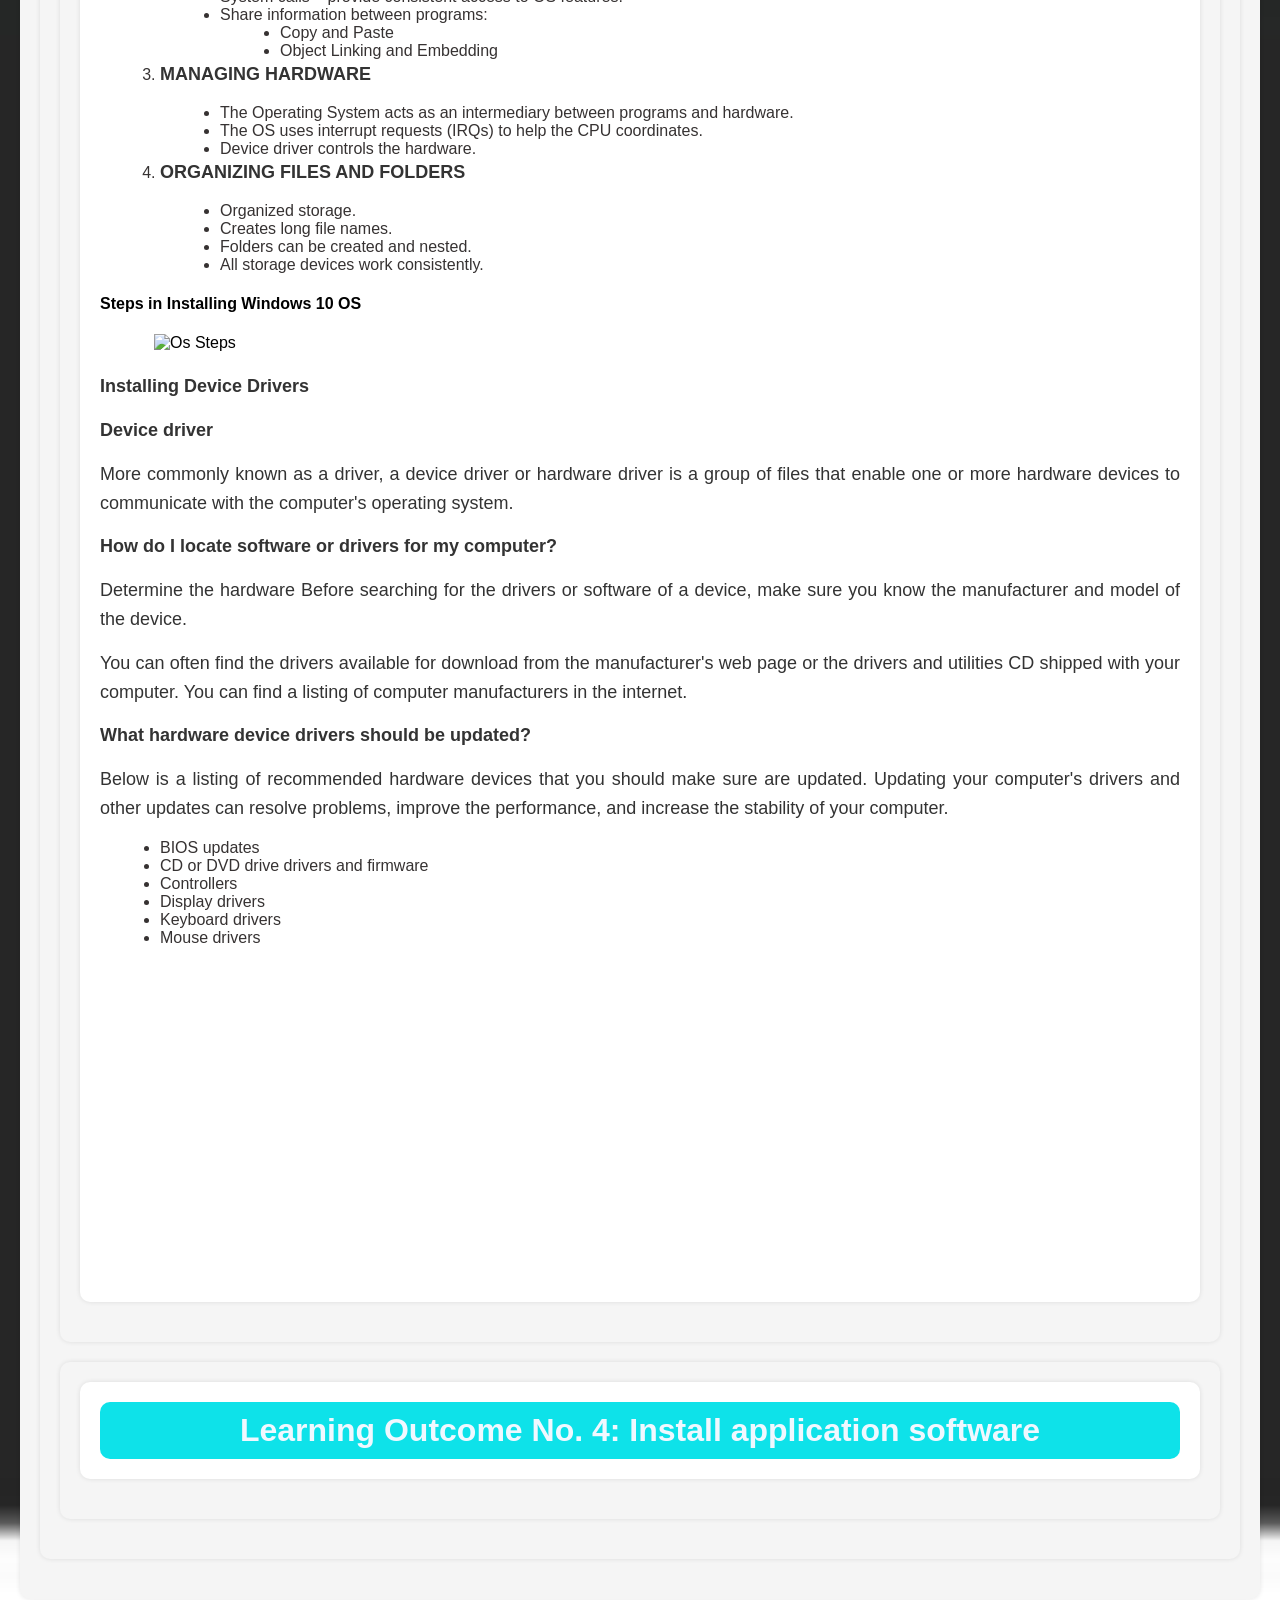
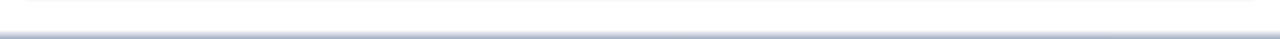
==== commit 43441868: "Add files via upload" ====
--- a/LESSON1.HTML
+++ b/LESSON1.HTML
@@ -19,7 +19,7 @@
             </div>
          </header>
     <main>
-            <h1>Unit of Competency1: Install and Configure Computer System</h1>
+        <h1>Unit of Competency1: Install and Configure Computer System</h1>
             <div class="container">
                 <div class="navigation">
                     <h3><a href="#learning-outcome-1">Learning Outcome No. 1: Assemble Computer Hardware</a></h3>
@@ -28,187 +28,505 @@
                     <h3><a href="#learning-outcome-4">Learning Outcome No. 4: Install application software </a></h3>
                 </div>
             </div>
-    <div class="lesson-content">
-        <div class="container">
-                <div id="learning-outcome-1" class="content">
-                    </div>
-                    <h2>Learning Outcome No. 1: Assemble Computer Hardware</h2>
-                        <p>Information Sheet 1.1-1</p>  
-                            <p><strong>OCCUPATIONAL HEALTH AND SAFETY (OHS) </strong></p>
-                             <p>INTRODUCTION:</p>
-                            <p>Occupational Safety and Health (OSH) also commonly referred to as Occupational Health and Safety (OHS) or Workplace Health and Safety (WHS) is an area concerned with the safety, health and welfare of people engaged in work or employment. The goals of occupational safety and health programs include to foster a safe and healthy work environment. OHS may also protect co-workers, family members, employers, customers, and many others who might be affected by the workplace environment. In the United States the term occupational health and safety is referred to as occupational health and occupational and non-occupational safety and includes safety for activities outside of work. </p>
-                            <p><b>What is OHS and why is it necessary? </b></p>
-                            <p>OHS or OH&S stands for Occupational Health and Safety, it is a crossdisciplinary area concerned with protecting the safety, health and welfare of people engaged in work or employment.   </p>
-                            <p><b>OHS relating to Installing computer systems and networks: </b></p>    
-                                <ul>
-                                    <li>Safety on handling computer components and devices </li>
-                                    <li>Safety on connecting power connectors </li>
-                                    <li>Check the proper voltage for every device </li>
-                                    <li>Check the electrical connection for faulty wirings </li>
-                                    <li>Use power surge protector or suppressor </li>
-                                    <li>Use power surge protector or suppressor</li>
-                                    <li>Use proper screw and screwdrivers for each component</li>
-                                    <li>Hold CPU components and CD‟s/DVD‟s on its edges or in its bracket </li>
-                                    <li>Put extra care in dismantling and returning the IO shield </li>
-                                </ul>
-                            <p><strong>Safety Precautions Dealing with Electrical Components of Computer  </strong></p>
-                                 <ul class="numbered-list">
-                                    <li>Disconnect all power before: </li> 
-                                    <li>Before starting work, unplug the power cord.</li>
-                                    <li>Never assume that power has been disconnected from a circuit. First,check that it has been powered-off. </li> 
-                                    <li>Always look carefully for possible hazards in your work </li>
-                                    <li>Discharge static electricity </li>      
-                                </ul>  
-                        <p>Information Sheet 1.1-2 </p>
-                            <p><strong>HAND TOOLS  </strong></p>
-                                    <p><b>Side Cutter Pliers </b></p> <img src="" alt="tool" class="centered-image">
-                                        <p>a tool used for cutting or trimming of connecting wires or terminal leads in the circuit board </p>
-                                    <p><b>Long nose Pliers </b></p> <img src="" alt="">
-                                        <p>Used for holding, bending and stretching the lead of electronics component or connecting wire. </p>
-                                    <p><b>Crimping Tool</b></p> <img src="" alt="">
-                                        <p>a tool made of metal with plastic-rubber handle, to press into small folds, to frill, to corrugate. </p>
-                                    <p><b>Tweezers</b></p> <img src="" alt="">
-                                        <p>a tool use to hold small sensitive part of a computer.</p>
-                                    <p><b>Flat Screw Driver </b></p> <img src="" alt="">
-                                        <p>a tool used to drive or fasten negative slotted screws </p>
-                                    <p><b>Philips Screw Driver</b></p> <img src="" alt="">
-                                        <p>a tool used to drive or fasten positive slotted screws </p>
-                                    <p><b>Volt-Ohms-Millimeter (VOM) </b></p>
-                                        <p>A measuring instrument used by technician for measuring: current, voltage, resistance </p>  
-                                    <p><b>LAN Tester </b></p> <img src="" alt="">
-                                        <p>is a device used to test the network connection </p>
-                                    <p><b>Anti--Static Wrist wrap </b></p>
-                                        <p>is a device used to eliminate electrostatic discharge in your work area</p>
-                                    <p><b>Soldering Pencil  </b></p> <img src="" alt="">
-                                        <p>a tool used to join two or more metal conductors with the support of soldering lead melted around it</p>
-                                    <p><b>Desoldering Tool  </b></p> <img src="" alt="">
-                                        <p>a tool used to unsoldered unwanted parts or component in the circuit with the support of soldering pencil </p>
-                                        <p><strong>Introduction</strong></p>
-                                        <p>Personal protective equipment (PPE) refers to protective clothing, helmets, goggles, or other garment designed to protect the wearer's body from injury by blunt impacts, electrical hazards, heat, chemicals, and infection, for job-related occupational safety and health purposes, and in sports, martial arts, combat, etc.</p>
-                                        <p>To protect anyone from danger by working any electrical activities, protective equipment such as safety shoes, goggles, hard hats, and gloves are issued. The use of this equipment is mandatory on certain activity. Their use is a MUST, and there is no question about that. Be sure to USE THEM on any designated activity WHERE they are REQUIRED. They can protect you from a lot of harm.</p>
-                                        <p><strong>Importance of Personal Protective Equipment</strong></p>
+<div class="lesson-content">
+    <div class="container">
+        <div id="learning-outcome-1" class="content">
+            </div>
+            <h2>Learning Outcome No. 1: Assemble Computer Hardware</h2>
+                <p>Information Sheet 1.1-1</p>  
+                    <p><strong>OCCUPATIONAL HEALTH AND SAFETY (OHS) </strong></p>
+                     <p>INTRODUCTION:</p>
+                    <p>Occupational Safety and Health (OSH) also commonly referred to as Occupational Health and Safety (OHS) or Workplace Health and Safety (WHS) is an area concerned with the safety, health and welfare of people engaged in work or employment. The goals of occupational safety and health programs include to foster a safe and healthy work environment. OHS may also protect co-workers, family members, employers, customers, and many others who might be affected by the workplace environment. In the United States the term occupational health and safety is referred to as occupational health and occupational and non-occupational safety and includes safety for activities outside of work. </p>
+                    <p><b>What is OHS and why is it necessary? </b></p>
+                    <p>OHS or OH&S stands for Occupational Health and Safety, it is a crossdisciplinary area concerned with protecting the safety, health and welfare of people engaged in work or employment.   </p>
+                    <p><b>OHS relating to Installing computer systems and networks: </b></p>    
+                        <ul>
+                            <li>Safety on handling computer components and devices </li>
+                            <li>Safety on connecting power connectors </li>
+                            <li>Check the proper voltage for every device </li>
+                            <li>Check the electrical connection for faulty wirings </li>
+                            <li>Use power surge protector or suppressor </li>
+                            <li>Use power surge protector or suppressor</li>
+                            <li>Use proper screw and screwdrivers for each component</li>
+                            <li>Hold CPU components and CD‟s/DVD‟s on its edges or in its bracket </li>
+                            <li>Put extra care in dismantling and returning the IO shield </li>
+                        </ul>
+                    <p><strong>Safety Precautions Dealing with Electrical Components of Computer  </strong></p>
+                         <ul class="numbered-list">
+                            <li>Disconnect all power before: </li> 
+                            <li>Before starting work, unplug the power cord.</li>
+                            <li>Never assume that power has been disconnected from a circuit. First,check that it has been powered-off. </li> 
+                            <li>Always look carefully for possible hazards in your work </li>
+                            <li>Discharge static electricity </li>      
+                        </ul>  
+                <p>Information Sheet 1.1-2 </p>
+                    <p><strong>HAND TOOLS  </strong></p>
+                            <p><b>Side Cutter Pliers </b></p> <img src="" alt="tool" class="centered-image">
+                                <p>a tool used for cutting or trimming of connecting wires or terminal leads in the circuit board </p>
+                            <p><b>Long nose Pliers </b></p> <img src="" alt="">
+                                <p>Used for holding, bending and stretching the lead of electronics component or connecting wire. </p>
+                            <p><b>Crimping Tool</b></p> <img src="" alt="">
+                                <p>a tool made of metal with plastic-rubber handle, to press into small folds, to frill, to corrugate. </p>
+                            <p><b>Tweezers</b></p> <img src="" alt="">
+                                <p>a tool use to hold small sensitive part of a computer.</p>
+                            <p><b>Flat Screw Driver </b></p> <img src="" alt="">
+                                <p>a tool used to drive or fasten negative slotted screws </p>
+                            <p><b>Philips Screw Driver</b></p> <img src="" alt="">
+                                <p>a tool used to drive or fasten positive slotted screws </p>
+                            <p><b>Volt-Ohms-Millimeter (VOM) </b></p>
+                                <p>A measuring instrument used by technician for measuring: current, voltage, resistance </p>  
+                            <p><b>LAN Tester </b></p> <img src="" alt="">
+                                <p>is a device used to test the network connection </p>
+                            <p><b>Anti--Static Wrist wrap </b></p>
+                                <p>is a device used to eliminate electrostatic discharge in your work area</p>
+                            <p><b>Soldering Pencil  </b></p> <img src="" alt="">
+                                <p>a tool used to join two or more metal conductors with the support of soldering lead melted around it</p>
+                            <p><b>Desoldering Tool  </b></p> <img src="" alt="">
+                                <p>a tool used to unsoldered unwanted parts or component in the circuit with the support of soldering pencil </p>
+                                <p><strong>Introduction</strong></p>
+                                <p>Personal protective equipment (PPE) refers to protective clothing, helmets, goggles, or other garment designed to protect the wearer's body from injury by blunt impacts, electrical hazards, heat, chemicals, and infection, for job-related occupational safety and health purposes, and in sports, martial arts, combat, etc.</p>
+                                <p>To protect anyone from danger by working any electrical activities, protective equipment such as safety shoes, goggles, hard hats, and gloves are issued. The use of this equipment is mandatory on certain activity. Their use is a MUST, and there is no question about that. Be sure to USE THEM on any designated activity WHERE they are REQUIRED. They can protect you from a lot of harm.</p>
+                                <p><strong>Importance of Personal Protective Equipment</strong></p>
+                                <ul>
+                                    <li>The type of personal protective equipment (PPE) needed when using hand tools depends on the nature of the task. At a minimum, eye protection should always be worn.</li>
+                                    <li>The use of hand protection may also be appropriate to provide protection against cuts, abrasion, and repeated impact.</li>
+                                </ul>
+                                <p>The purpose of personal protective equipment is to reduce exposure to hazards</p>
+                                <p><strong>Categories of Personal Protective Equipment</strong></p>
+                                <p><strong>Eye and Face Protection</strong> This will be used to avoid being exposed to a large number of hazards that pose danger to their eyes and face. Then to ensure that workers have appropriate eye or face protection if they are exposed to eye or face hazards from flying particles, molten metal, liquid chemicals, acids or caustic liquids, chemical gases or vapors, potentially infected material or potentially harmful light radiation.</p>
+                                <ul>
+                                    <img src="" alt="" class="side-img"><li>Safety spectacles. These protective eyeglasses have safety frames constructed of metal or plastic and impact-resistant lenses. Side shields are available on some models.</li>
+                                    <img src="" alt="" class="side-img"><li>Goggles. These are tight-fitting eye protection that completely cover the eyes, eye sockets and the facial area immediately surrounding the eyes and provide protection from impact, dust and splashes. Some goggles will fit over corrective lenses.</li>
+                                    <img src="" alt="" class="side-img">><li>Face shields. These shields protect against nuisance dusts and potential splashes or sprays of hazardous liquids but will not provide adequate protection against impact hazards. Face shields used in combination with goggles or safety spectacles will provide additional protection against impact hazards.</li>
+                                </ul>
+                                <p><strong>Foot and Leg Protection</strong> Used for possible foot or leg injuries from the Moist floors, Non-grounded Power Extension cables and Power Surge that you might get a serious injuries.</p>
+                                <ul>
+                                    <li>Safety shoes Safety shoes to be used electrically conductive to prevent the buildup of static electricity in areas with the potential for explosive atmospheres or nonconductive to protect workers from workplace electrical hazards.</li>
+                                </ul>
+                                <p><strong>Hand and Arm Protection</strong> - If a workplace hazard assessment reveals that workers face potential injury to hands and arms that cannot be eliminated through work activity and  practice controls. Working Gloves with a plastic rubber is one of the examples of Hand and Arm Protection Equipment‟s that usually used in any electrical working activities.</p>
+                                <p><strong>Body Protection</strong>  This is used to protect possible bodily injury in the work place, workers must wear appropriate body protection while performing their jobs. In addition to cuts and radiation and avoid some electrical charges leaks that cannot be eliminated.</p>
+                                <p><strong>Personal Protective Equipment includes:</strong></p>
+                                <ol>
+                                    <li>Safety Precautions</li>
+                                    <li>Preventive Maintenance</li>
+                                    <li>Protective Devices</li>
+                                    <li>Accident Reports</li>
+                                </ol>
+                                <p><strong>Safety precautions</strong></p>
+                                <p>Proper preparation is the key to a successful built. Before you begin, make sure that you have the tool you will need, and secure a clear well-lit workplace. Gather all the components you‟ll be using and unpack them at the same time. Find a dry, well-ventilated place to do your work, you should choose an area without carpets, because it tends to create static electricity. Always keep in mind that personal protection is one of the traits of a good technician.</p>
+                                <p><strong>Preventive Maintenance</strong></p>
+                                <p>Maintenance is keeping something in working order. It includes repair, testing, adjusting, and replacing parts of a computer or a peripheral.</p>
+                                <p><strong>Anti-Static Devices</strong> - These are the devices used to protect computer units from electro static discharge.</p>
+                                <ul>
+                                    <img src="" alt="" class="side-img"> <li><strong>Anti-static Wrist Strap</strong>  or ESD wrist strap, or ground bracelet is an antistatic device used to safely ground a person working on very sensitive electronic equipment, to prevent the buildup of static electricity on their body, which can result in electrostatic discharge (ESD).</li>
+                                   <img src="" alt="" class="side-img"> <li><strong>Anti-static Mat</strong> - An antistatic floor mat or ground mat is one of a number of antistatic devices designed to help eliminate static electricity. It does this by having a controlled low resistance: a metal mat would keep parts grounded but would short out exposed parts; an insulating mat would provide no ground reference and so would not provide grounding.</li>
+                                    <img src="" alt="" class="side-img"> <li><strong>Anti-static Bag</strong> - is a bag used for shipping (usually electronic) components, which are prone to damage caused by electrostatic discharge.</li>
+                                </ul>
+                                <p>An electrostatic-sensitive device (ESD) is any component which can be damaged by common static charges which build up on people, tools, and other non-conductors or semiconductors. ESD commonly also stands for electrostatic discharge. As electronic parts like computer central processing units (CPUs) become packed more and more densely with transistors the transistors shrink and become more and more vulnerable to ESD.</p>
+                                <p><strong>Power Surge Protector Devices</strong> - is designed to protect electrical devices from voltage spikes. A surge protector attempts to limit the voltage supplied to an electric device by either blocking or by shorting to ground any unwanted voltages above a safe threshold.</p>
+                                <ul>
+                                    <img src="" alt="" class="side-img"> <li><strong>Automatic Voltage Regulators (AVR)</strong> - is designed to automatically maintain a constant voltage level. A voltage regulator may be a simple "feed-forward" design or may include negative feedback control loops. It may use an electromechanical mechanism, or electronic components. Depending on the design, it may be used to regulate one or more AC or DC voltages.</li>
+                                    <img src="" alt="" class="side-img"> <li><strong>Uninterruptible Power Supply (UPS)</strong> - is an electrical apparatus that provides emergency power to a load when the input power source, typically mains power, fails. A UPS differs from an auxiliary or emergency power system or standby generator in that it will provide near-instantaneous protection from input power interruptions, by supplying energy stored in batteries, super capacitors, or flywheels. The on-battery runtime of most uninterruptible power sources is relatively short (only a few minutes) but sufficient to start a standby power source or properly shut down the protected equipment. A UPS is typically used to protect hardware such as computers, data centers, telecommunication equipment or other electrical equipment where an unexpected power disruption could cause injuries, fatalities, serious business disruption or data loss.</li>
+                                </ul>
+
+                <p>Information Sheet 1.1-4 </p>
+                    <p><strong>COMPONENTS OF A COMPUTER SYSTEM AND PERIPHERAL DEVICES </strong></p>
+                            <img src="" alt="peripherals" class="centered-image">
+                            <img src="" alt="peripherals" class="centered-image">
+                            <img src="" alt="peripherals" class="centered-image">
+                            <img src="" alt="peripherals" class="centered-image">
+                            <img src="" alt="peripherals" class="centered-image">
+                            <img src="" alt="peripherals" class="centered-image">
+                            <img src="" alt="peripherals" class="centered-image">
+                            <img src="" alt="peripherals" class="centered-image">
+                            <img src="" alt="peripherals" class="centered-image">
+                            <img src="" alt="peripherals" class="centered-image">
+                            <img src="" alt="peripherals" class="centered-image">
+                            <img src="" alt="peripherals" class="centered-image">
+                            <img src="" alt="peripherals" class="centered-image">
+                            <img src="" alt="peripherals" class="centered-image">
+                            <img src="" alt="peripherals" class="centered-image">
+                            <img src="" alt="peripherals" class="centered-image">
+                            <img src="" alt="peripherals" class="centered-image">
+                            <img src="" alt="peripherals" class="centered-image">
+                            <img src="" alt="peripherals" class="centered-image">
+                            <img src="" alt="peripherals" class="centered-image">
+                            
+
+                    <P><strong>Parts and Function of Computer System Hardware</strong></P>
+                             <p> <b>Hardware </b></p>
+
+                                <img src="" alt="components" class="centered-image">
+                                <img src="" alt="components" class="centered-image">
+                                <img src="" alt="components" class="centered-image">
+                                <img src="" alt="components" class="centered-image">
+                                <img src="" alt="components" class="centered-image">
+                                <img src="" alt="components" class="centered-image">
+                                <img src="" alt="components" class="centered-image">
+                                <img src="" alt="components" class="centered-image">
+                                <img src="" alt="components" class="centered-image">
+                                <img src="" alt="components" class="centered-image">
+
+                                <ol>
+                                    <li>
+                    <p><strong>Casing</strong> - A computer case contains the framework to support a computer's internal components while providing an enclosure for added protection. The size and layout of a case is called a form factor. Types of cases:</p>
+                            <ol type="a">
+                                    <li>Desktop - slim line or full-size</li>
+                                    <li>Tower - mini or full-sized</li>
+                                </ol>
+                                        <p>Computer cases are referred to in a number of ways:</p>
                                         <ul>
-                                            <li>The type of personal protective equipment (PPE) needed when using hand tools depends on the nature of the task. At a minimum, eye protection should always be worn.</li>
-                                            <li>The use of hand protection may also be appropriate to provide protection against cuts, abrasion, and repeated impact.</li>
+                                            <li>Computer chassis</li>
+                                            <li>Cabinet</li>
+                                            <li>Tower</li>
+                                            <li>Box</li>
+                                            <li>Housing</li>
                                         </ul>
-                                        <p>The purpose of personal protective equipment is to reduce exposure to hazards</p>
-                                        <p><strong>Categories of Personal Protective Equipment</strong></p>
-                                        <p><strong>Eye and Face Protection</strong> This will be used to avoid being exposed to a large number of hazards that pose danger to their eyes and face. Then to ensure that workers have appropriate eye or face protection if they are exposed to eye or face hazards from flying particles, molten metal, liquid chemicals, acids or caustic liquids, chemical gases or vapors, potentially infected material or potentially harmful light radiation.</p>
+                                    </li>
+                                    <li>
+                                        <p><strong>Power Supply</strong> - The power supply converts alternating-current (AC) power coming from a wall outlet into direct current (DC) power, which is a lower voltage. DC power is required for all the components inside the computer. It converts the 220v AC wall current into the 3.3v, 5v, or 12v power that the system requires for operation.</p>
+                                        <p>Connectors:</p>
                                         <ul>
-                                            <img src="" alt=""><li>Safety spectacles. These protective eyeglasses have safety frames constructed of metal or plastic and impact-resistant lenses. Side shields are available on some models.</li>
-                                            <img src="" alt=""><li>Goggles. These are tight-fitting eye protection that completely cover the eyes, eye sockets and the facial area immediately surrounding the eyes and provide protection from impact, dust and splashes. Some goggles will fit over corrective lenses.</li>
-                                            <img src="" alt=""><li>Face shields. These shields protect against nuisance dusts and potential splashes or sprays of hazardous liquids but will not provide adequate protection against impact hazards. Face shields used in combination with goggles or safety spectacles will provide additional protection against impact hazards.</li>
+                                            <li>Molex connector: Used to connect to an optical drive or hard drive.</li>
+                                            <li>Berg connector: Used to connect to a floppy drive. Smaller than a Molex connector.</li>
+                                            <li>20-pin or 24-pin slotted connector: Used to connect to the motherboard.</li>
+                                            <li>Four-pin-to-eight-pin auxiliary power connector: Supplies power to all areas of the motherboard.</li>
+                                            <li>P8 and P9: Older standard power supply connectors used for the motherboard.</li>
                                         </ul>
-                                        <p><strong>Foot and Leg Protection</strong> Used for possible foot or leg injuries from the Moist floors, Non-grounded Power Extension cables and Power Surge that you might get a serious injuries.</p>
+                                    </li>
+                                    <li>
+                                        <p><strong>Motherboard</strong> - The main printed circuit board that contains the buses, or electrical pathways, found in a computer. These buses allow data to travel between the various components. Also known as the system board, backplane, or main board.</p>
+                                        <p>The motherboard accommodates the central processing unit (CPU), RAM, expansion slots, heat sink/fan assembly, BIOS chip, chip set, and embedded wires that interconnect the components. It comes in various form factors:</p>
                                         <ul>
-                                            <li>Safety shoes Safety shoes to be used electrically conductive to prevent the buildup of static electricity in areas with the potential for explosive atmospheres or nonconductive to protect workers from workplace electrical hazards.</li>
+                                            <li>Advanced Technology (AT)</li>
+                                            <li>Advanced Technology Extended (ATX)</li>
+                                            <li>Mini-ATX</li>
+                                            <li>Micro-ATX</li>
+                                            <li>Low-Profile Extended (LPX)</li>
+                                            <li>New Low-Profile Extended (NLX)</li>
+                                            <li>Balanced Technology Extended (BTX)</li>
                                         </ul>
-                                        <p><strong>Hand and Arm Protection</strong> - If a workplace hazard assessment reveals that workers face potential injury to hands and arms that cannot be eliminated through work activity and  practice controls. Working Gloves with a plastic rubber is one of the examples of Hand and Arm Protection Equipment‟s that usually used in any electrical working activities.</p>
-                                        <p><strong>Body Protection</strong>  This is used to protect possible bodily injury in the work place, workers must wear appropriate body protection while performing their jobs. In addition to cuts and radiation and avoid some electrical charges leaks that cannot be eliminated.</p>
-                                        <p><strong>Personal Protective Equipment includes:</strong></p>
+                                        <p>The chip set is composed of various integrated circuits attached to the motherboard that control how system hardware interacts with the CPU and motherboard. It allows the CPU to communicate and interact with other components and to exchange data with system memory, hard-disk drives, video cards, and other output devices.</p>
+                                        <p>Most chip sets are divided into Northbridge and Southbridge. The Northbridge controls access to the RAM and video card, while the Southbridge allows the CPU to communicate with the hard drives, sound card, USB ports, and other input/output (I/O) ports.</p>
+                                    </li>
+                                    <h4>Parts of Motherboard</h4>
+                                    <div class="container-img">
+                                    <img src="" alt="motherboard" class="centered-image">
+                                    </div>
+                                    <h4>Motherboard Back Panel</h4> 
+                                    <img src="" alt="motherboard" class="centered-image"> 
+                                    <li>
+                                    <p><strong>Central Processing Unit</strong></p>
+                                        <p>The central processing unit (CPU), sometimes called the processor, is considered the computer's brain. Most calculations take place in the CPU, making it the most important element of a computer system. CPUs come in different form factors, each requiring a particular slot or socket on the motherboard. Common CPU manufacturers include Intel and AMD.</p>
+                                        <p>The CPU socket or slot serves as the interface between the motherboard and the processor. Most CPU sockets and processors in use today are built around the pin grid array (PGA) architecture. Slot-based processors are cartridge-shaped and fit into a slot similar to an expansion slot.</p>
+                                        <p>Some CPUs incorporate hyper-threading to enhance performance. With hyper-threading, the CPU has multiple pieces of code being executed simultaneously on each pipeline, appearing to the operating system as two CPUs.</p>
+                                        <p>A CPU's power is measured by its speed and the amount of data it can process. Speed is rated in cycles per second, measured in megahertz (MHz) or gigahertz (GHz). The amount of data a CPU can process at one time depends on the size of the processor data bus. Current processors have a 32-bit or 64-bit processor data bus.</p>
+                                        <p>MMX is a set of multimedia instructions built into Intel processors, enabling them to handle common multimedia operations. However, only software specifically written to call MMX instructions can take advantage of the MMX instruction set.</p>
+                                        <p>The latest processor technology incorporates more than one CPU core into a single chip. Many CPUs can process multiple instructions concurrently:</p>
+                                            <ul>
+                                                <li>Single-core CPU: One core inside a single CPU chip.</li>
+                                                <li>Dual-core CPU: Two cores inside a single CPU chip, processing information simultaneously.</li>
+                                            </ul>
+                                    </li>
+                                    <li>
+                                        <p><strong>Cooling System</strong> - Electronic components generate heat. Heat is caused by the flow of current within the components. Computer components perform better when kept cool. If the heat is not removed, the computer may run slower. If too much heat builds up, computer components can be damaged. Increasing the air flow in the computer case allows more heat to be removed. </p> 
+                                            <p>A case fan is installed in the computer case to make the cooling process more efficient</p>
+                                                <img src="" alt="fan" class="centered-image">
+                                            <p>In addition to case fans, a heat sink draws heat away from the core of the CPU. A fan on top of the heat sink moves the heat away from the CPU </p>
+                                                <img src="" alt="fan" class="centered-image">
+                                    </li>  
+                                     <li>
+                                        <p><strong>ROM and RAM</strong> – ROM and RAM provide memory for a vast amount of computer equipment. They come in different memory sizes and module sizes and have different features. </p>
+                                               <ul>
+                                                <p><b>ROM (Read only Memory) </b> - chips are located on the motherboard. ROM chips contain instructions that the CPU can access directly. 
+                                                    ROM stores basic instructions for booting the computer and loading the operating system. ROM chips retain their contents even when the computer is powered down. The contents cannot be erased, changed, 
+                                                    </p>
+                                                <p><b>RAM (Random Access Memory) </b> - is the temporary storage for data and programs that are being accessed by the CPU. RAM is volatile memory, which means that the contents are erased when the computer is powered off. The more RAM in a computer, the more capacity the computer has to hold and process large programs and files, as well as enhance system performance. </p>
+                                               </ul>
+                                               <p><strong>The different types of memory modules </strong></p>
+                                                   <p><b>Dual Inline Package (DIP) </b>	Dual Inline Package (DIP) </p>
+                                                   <p><b>Single Inline Memory Module (SIMM)</b>is a small circuit board that holds several memory chips. SIMMs has 30-pin and 72-pin configurations. </p>
+                                                    <p><b>Dual Inline Memory Module (DIMM)</b>is a circuit board that holds SDRAM, DDR SDRAM, and DDR2 SDRAM chips. There are 168-pin SDRAM DIMMs, 184-pin DDR DIMMs, and 240-pin DDR2 DIMMs.  </p>
+                                                    <p><b>RAM Bus Inline Memory Module (RIMM)</b> is a circuit board that holds RDRAM chips. A typical RIMM has a 184-pin configuration. </p>
+                                                    <p><b>Cache Memory</b> - SRAM is used as cache memory to store the most frequently used data. SRAM gives the processor faster access to the data than retrieving it from the slower DRAM, or main memory.  </p>
+                                     </li>
+                                     <li>
+                                        <p><strong>Adapter Cards</strong> - Adapter cards are used to expand and customize the computer's capability.</p>
+                                        <ul>
+                                            <li>NIC connects a computer to a network using a network cable.</li>
+                                            <li>Wireless NIC connects a computer to a network using radio frequencies.</li>
+                                            <li>Sound adapter provides audio capability.</li>
+                                            <li>Video adapter provides graphic capability.</li>
+                                            <li>Modem adapter connects a computer to the Internet using a phone line.</li>
+                                            <li>SCSI adapter connects SCSI devices, such as hard drives or tape drives, to a computer.</li>
+                                            <li>RAID adapter connects multiple hard drives to a computer to provide redundancy and improve performance.</li>
+                                            <li>USB port connects a computer to peripheral devices.</li>
+                                            <li>Parallel port connects a computer to peripheral devices.</li>
+                                            <li>Serial port connects a computer to peripheral devices.</li>
+                                        </ul>
+                                        <p>The different types of expansion slots:</p>
+                                        <ul>
+                                            <li>Industry Standard Architecture (ISA) is an 8-bit or 16-bit expansion slot. This is older technology and is seldom used.</li>
+                                            <li>Extended Industry Standard Architecture (EISA) is a 32-bit expansion slot. This is older technology and is seldom used.</li>
+                                            <li>Micro Channel Architecture (MCA) is an IBM-proprietary 32-bit expansion slot. This is older technology and is seldom used.</li>
+                                            <li>Peripheral Component Interconnect (PCI) is a 32-bit or 64-bit expansion slot. PCI is the standard slot currently used in most computers.</li>
+                                            <li>Advanced Graphics Port (AGP) is a 32-bit expansion slot designed for video adapters.</li>
+                                            <li>PCI-Express is a serial bus expansion slot. PCI-Express is backward-compatible with PCI slots and has x1, x4, x8, and x16 slots.</li>
+                                        </ul>
+                                    </li>
+                                    <li>
+                                        <p><strong>Storage Drives </strong> are essential components that read or write data to magnetic or optical storage media. They provide permanent storage or retrieval of information. Here are the main types:</p>
                                         <ol>
-                                            <li>Safety Precautions</li>
-                                            <li>Preventive Maintenance</li>
-                                            <li>Protective Devices</li>
-                                            <li>Accident Reports</li>
+                                            <li><strong>Floppy Drive</strong>: Uses 3.5-inch floppy disks with storage capacities of 720 KB or 1.44 MB. Being phased out due to cheaper and faster options like CDs, DVDs, and flash drives.</li>
+                                            <li><strong>Hard Drive</strong>: Installed inside computers, typically as the C: drive, storing the operating system and applications. Measured in gigabytes (GB) for storage capacity and revolutions per minute (rpm) for speed. Additional drives can be added for more storage.</li>
+                                            <li><strong>Optical Drive</strong>: Uses lasers to read data from optical media like CDs and DVDs. CDs hold around 700 MB of data, while DVDs can hold about 8.5 GB. Different types of optical media exist, including CD-ROM, CD-R, CD-RW, DVD-ROM, and DVD-RAM.</li>
+                                            <li><strong>Flash Drive</strong>: Also called thumb drives, they connect via USB ports and use special memory requiring no power to maintain data. Storage capacities range from megabytes to 16 gigabytes.</li>
                                         </ol>
-                                        <p><strong>Safety precautions</strong></p>
-                                        <p>Proper preparation is the key to a successful built. Before you begin, make sure that you have the tool you will need, and secure a clear well-lit workplace. Gather all the components you‟ll be using and unpack them at the same time. Find a dry, well-ventilated place to do your work, you should choose an area without carpets, because it tends to create static electricity. Always keep in mind that personal protection is one of the traits of a good technician.</p>
-                                        <p><strong>Preventive Maintenance</strong></p>
-                                        <p>Maintenance is keeping something in working order. It includes repair, testing, adjusting, and replacing parts of a computer or a peripheral.</p>
-                                        <p><strong>Anti-Static Devices</strong> - These are the devices used to protect computer units from electro static discharge.</p>
+
+                                        <p>These drives connect to the computer through various interfaces:</p>
                                         <ul>
-                                           <img src="" alt=""> <li><strong>Anti-static Wrist Strap</strong>  or ESD wrist strap, or ground bracelet is an antistatic device used to safely ground a person working on very sensitive electronic equipment, to prevent the buildup of static electricity on their body, which can result in electrostatic discharge (ESD).</li>
-                                            <img src="" alt=""> <li><strong>Anti-static Mat</strong> - An antistatic floor mat or ground mat is one of a number of antistatic devices designed to help eliminate static electricity. It does this by having a controlled low resistance: a metal mat would keep parts grounded but would short out exposed parts; an insulating mat would provide no ground reference and so would not provide grounding.</li>
-                                            <img src="" alt=""> <li><strong>Anti-static Bag</strong> - is a bag used for shipping (usually electronic) components, which are prone to damage caused by electrostatic discharge.</li>
+                                            <li><strong>IDE (Integrated Drive Electronics)</strong>: Early interface using a 40-pin connector.</li>
+                                            <li><strong>EIDE (Enhanced Integrated Drive Electronics)</strong>: Updated version supporting larger hard drives, faster speed, and using ATAPI for compatibility with optical and tape drives.</li>
+                                            <li><strong>PATA (Parallel ATA)</strong>: Parallel version of ATA interface.</li>
+                                            <li><strong>SATA (Serial ATA)</strong>: Serial version of ATA interface, using a seven-pin connector.</li>
+                                            <li><strong>SCSI (Small Computer System Interface)</strong>: Supports up to 15 drives, with different pin connectors for internal and external connections.</li>
                                         </ul>
-                                        <p>An electrostatic-sensitive device (ESD) is any component which can be damaged by common static charges which build up on people, tools, and other non-conductors or semiconductors. ESD commonly also stands for electrostatic discharge. As electronic parts like computer central processing units (CPUs) become packed more and more densely with transistors the transistors shrink and become more and more vulnerable to ESD.</p>
-                                        <p><strong>Power Surge Protector Devices</strong> - is designed to protect electrical devices from voltage spikes. A surge protector attempts to limit the voltage supplied to an electric device by either blocking or by shorting to ground any unwanted voltages above a safe threshold.</p>
-                                        <ul>
-                                            <img src="" alt=""> <li><strong>Automatic Voltage Regulators (AVR)</strong> - is designed to automatically maintain a constant voltage level. A voltage regulator may be a simple "feed-forward" design or may include negative feedback control loops. It may use an electromechanical mechanism, or electronic components. Depending on the design, it may be used to regulate one or more AC or DC voltages.</li>
-                                            <img src="" alt=""> <li><strong>Uninterruptible Power Supply (UPS)</strong> - is an electrical apparatus that provides emergency power to a load when the input power source, typically mains power, fails. A UPS differs from an auxiliary or emergency power system or standby generator in that it will provide near-instantaneous protection from input power interruptions, by supplying energy stored in batteries, super capacitors, or flywheels. The on-battery runtime of most uninterruptible power sources is relatively short (only a few minutes) but sufficient to start a standby power source or properly shut down the protected equipment. A UPS is typically used to protect hardware such as computers, data centers, telecommunication equipment or other electrical equipment where an unexpected power disruption could cause injuries, fatalities, serious business disruption or data loss.</li>
-                                        </ul>
-
-                        <p>Information Sheet 1.1-4 </p>
-                            <p><strong>COMPONENTS OF A COMPUTER SYSTEM AND PERIPHERAL DEVICES </strong></p>
-                                    <img src="" alt="" class="peripherals">
-                                    <img src="" alt="" class="peripherals">
-                                    <img src="" alt="" class="peripherals">
-                                    <img src="" alt="" class="peripherals">
-                                    <img src="" alt="" class="peripherals">
-                                    <img src="" alt="" class="peripherals">
-                                    <img src="" alt="" class="peripherals">
-                                    <img src="" alt="" class="peripherals">
-                                    <img src="" alt="" class="peripherals">
-                                    <img src="" alt="" class="peripherals">
-                                    <img src="" alt="" class="peripherals">
-                                    <img src="" alt="" class="peripherals">
-                                    <img src="" alt="" class="peripherals">
-                                    <img src="" alt="" class="peripherals">
-                                    <img src="" alt="" class="peripherals">
-                                    <img src="" alt="" class="peripherals">
-                                    <img src="" alt="" class="peripherals">
-                                    <img src="" alt="" class="peripherals">
-                                    <img src="" alt="" class="peripherals">
-                                    <img src="" alt="" class="peripherals">
-                                    <img src="" alt="" class="peripherals">
-                                    <img src="" alt="" class="peripherals">
-                                    <img src="" alt="" class="peripherals">
-                                    <img src="" alt="" class="peripherals">
-                                    <img src="" alt="" class="peripherals">
-                                    <img src="" alt="" class="peripherals">
-                                    <img src="" alt="" class="peripherals">
-                                    <img src="" alt="" class="peripherals">
-                                    <img src="" alt="" class="peripherals">
-                                    <img src="" alt="" class="peripherals">
-                            <P><strong>Parts and Function of Computer System Hardware</strong></P>
-                                     <p>Hardware</p>
-                                                   
-                                                    
-
-
-
-
-
-
-
-
-
-
-
-
-
-
-
-
-
-
-
-
-                            </div>  
-
-                </div>
-        <div class="container">
-            <div id="learning-outcome-2" class="content"> </div>
-                <h2>Learning Outcome No. 2: Prepare installer</h2>
-
+                                    </li>
+                                    <li>
+                                        <p><b>Ports</b> – refer to the female part of connection 
+                                            that are used to connect a monitor, 
+                                            webcam, speakers, or other peripherals 
+                                            devices.</p>
+                                            <img src=" " alt="ports" class="centered-image">
+                                    </li>  
+                                </ol>              
+                     <p>Information Sheet 1.1-5 </p> 
+                         <p><strong>PROCEDURE IN ASSEMBLY AND DISASSEMBLY COMPUTER 
+                             SYSTEMS </strong></p>
+                             <h4>DISASSEMBLY STEPS </h4>
+                             <img src="" alt="dissassembly" class="centered-image">
+                             <img src="" alt="dissassembly" class="centered-image">
+                             <img src="" alt="dissassembly" class="centered-image">
+                             <img src="" alt="dissassembly" class="centered-image">
+                             <img src="" alt="dissassembly" class="centered-image">
+                             <img src="" alt="dissassembly" class="centered-image">
+                             <img src="" alt="dissassembly" class="centered-image">
+                             <img src="" alt="dissassembly" class="centered-image">
+                             <img src="" alt="dissassembly" class="centered-image">
+                             <img src="" alt="dissassembly" class="centered-image">
+                             <img src="" alt="dissassembly" class="centered-image">
+                             <img src="" alt="dissassembly" class="centered-image">
+                             <img src="" alt="dissassembly" class="centered-image">
+                             <img src="" alt="dissassembly" class="centered-image">
+                             <img src="" alt="dissassembly" class="centered-image">
+                             <img src="" alt="dissassembly" class="centered-image">
+
+                            <h4>ASSEMBLY STEPS</h4>
+                                <img src="" alt="assembly" class="centered-image">
+                                <img src="" alt="assembly" class="centered-image">
+                                <img src="" alt="assembly" class="centered-image">
+                                <img src="" alt="assembly" class="centered-image">
+                                <img src="" alt="assembly" class="centered-image">
+                                <img src="" alt="assembly" class="centered-image">
+                                <img src="" alt="assembly" class="centered-image">
+                                <img src="" alt="assembly" class="centered-image">
+                                <img src="" alt="assembly" class="centered-image">
+                                <img src="" alt="assembly" class="centered-image">
+                                <img src="" alt="assembly" class="centered-image">
+                                <img src="" alt="assembly" class="centered-image">
+                                <img src="" alt="assembly" class="centered-image">
+                                <img src="" alt="assembly" class="centered-image">
+                                <img src="" alt="assembly" class="centered-image">
+                                <img src="" alt="assembly" class="centered-image">
+                                <img src="" alt="assembly" class="centered-image">
+                                <img src="" alt="assembly" class="centered-image">
+                                <img src="" alt="assembly" class="centered-image">
+                                <img src="" alt="assembly" class="centered-image">
+                                <img src="" alt="assembly" class="centered-image">
+                    <p><strong>Connect Computer Peripheral to Back Panel </strong></p>
+                        <img src=" " alt="" class="connect-peripheral">
+                             <p>A <b>Power Connector</b> – The power connector is a 
+                                3-prong male connector which enables you to connect a power cable to the computer Port 
+                                A to obtain power from an electrical outlet. (See diagram above). 
+                                </p>
+                                <img src="" alt="" class="centered-image">
+                            <p><b>Mouse Port</b> – The mouse is a pointing device that enables you to move and select items on the screen. It is the most commonly used pointing device. This port is also called a mini-DIN or PS/2 connector.  </p>
+                                <img src="" alt="" class="centered-image">
+                            <p><b>Keyboard Port</b> – The keyboard is one of the input devices that allows you to enter instructions and information into a computer. The keyboard is connected to Port D. This port is also known as the mini-DIN or PS/2 connector.</p>
+                                <img src="" alt="" class="centered-image">
+                            <p><b>USB Port</b> – (USB) Acronym for Universal Serial Bus. This port is an external bus that supports data transfer rates of up to 12 Mbps. This port can connect up to 127 peripherals (such as mice, modems, keyboard, etc.) all at once. It also enables hot-swapping which is being able to connect and disconnect peripherals without powering down the PC. </p>
+                                <img src="" alt="" class="centered-image">
+                            <p><b>Parallel Port (Printer Port)</b> – The parallel port is a 25-pin female connector (DB-25). It is an interface for connecting external devices such as a printers and computers that require relatively high bandwidth. It supports bi-directional communications. </p>
+                                <img src="" alt="" class="centered-image">
+                            <p><b>Serial Port (COM Port)</b>This port  is 	an 	interface 	for serial communication being transmitted at 1 bit at a time. This port can be used to connect a computer peripheral such as a modem, mouse, etc.</p>
+                                <img src="" alt="" class="centered-image">
+                            <p> <b>Monitor Port / VGA </b> – The monitor is very important computer peripherals that display images and text generated by the computer. The monitor is connected to port 1 which is a 15-pin female connector. </p>
+                                <img src="" alt="" class="centered-image">
+                            <p> <b>Ethernet Port</b> – The Ethernet port accepts an Ethernet cable which allows you to communicate on a network that runs Transmission 	Control 	Protocol/Internet Protocol (TCP/IP). This port resembles a regular phone jack but is slightly wider and is generally located on the Network Interface Card 	(NIC) 	or 	integrated 	on 	the motherboard. </p>
+                                <img src="" alt="" class="centered-image">
+                </div>  
+<div class="lesson-content">
+    <div class="container">
+        <div id="learning-outcome-2" class="content"> </div>
+            <h2>Learning Outcome No. 2: Prepare installer</h2>
+                <p><strong>What is Bootable drive?</strong></p>
+                    <p>is any piece of hardware that can read or contains the files required for a computer to start. For example, a hard drive, floppy disk drive, CD-ROM drive, DVD drive, and USB jump drive are all considered bootable devices.</p>
+                <p><strong>What is Rufus?</strong></p>
+                    <p>is a utility that helps format and create bootable USB flash drives, such as USB keys/pendrives, memory sticks, etc.</p>
+                <p><strong>What is ISO image file?</strong></p>
+                    <p>ISO image, or called an ISO file, is the image of an entire CD or DVD, the whole contents of which can be completely duplicated and contained in a single ISO file. 
+                        ISO image is an image file produced by copying all information in an optical disc </p>
+                <p><strong>Windows File Systems</strong></p>
+                        <ol>
+                            <li>
+                                <p><b>File Allocation Table (FAT)</b> - a file system that was created by Microsoft in 1977. 
+                                        is a table that an operating system maintains on a hard disk that provides a map of the clusters (the basic units of logical storage on a hard disk) that a file has been stored in.
+                                        </p>
+    
+                            </li>
+                            <li>
+                                <p><b>NTFS (NT file system; sometimes New Technology File System)</b> - is the file system that the Windows NT operating system uses for storing and retrieving files on a hard disk  NTFS is the Windows NT equivalent of the Windows 95 file allocation table (FAT) and the OS/2 High Performance File System (HPFS). However, NTFS offers a number of improvements over FAT and HPFS in terms of performance, extendibility, and security.
+                                   </p>
+                            </li>
+                        </ol>
+                    <p><strong>Types of Partition Table Formats</strong></p>
+                        <ol>
+                            <li>
+                                <p><b>Master Boot Record or MBR format</b> - has been in use since the early 1980s and is widely supported, though, it’s limited to a maximum of four primary partitions with up to 2TB, a size that’s easily exceeded by many large hard drives available today
+                                    </p>
+
+                            </li>
+                            <li>
+                                <p><b>GUID Partition Table (GPT) format </b> is a newer technology which allows much larger disks to be used up to a theoretical limit of 9.4 zettabytes (ZB), or nearly 10 billion terabytes.
+                                    Windows currently limits GPT partitions to 256TB
+                                    </p>
+                            </li>
+                        </ol>
+                <p>Requirements in Creating a Bootable Drive</p>
+                           <ul>
+                            <li><p> Windows 10 in ISO format </p></li>
+                            <li><p> Rufus software for creating bootable drive </p></li>
+                            <li><p> USB flash drive (at least 4GB) </p></li>
+                            <li><p> Desktop computer</p></li>
+                            </ul>
+                        <img src="" alt="rufus" class="centered-image">
+                
+
+            </div>
+<div class="lesson-content">
+    <div class="container">
+        <div id="learning-outcome-3" class="content"> </div>
+            <h2>Learning Outcome No. 3: Install operating system and drivers for peripherals/ devices</h2>
+                <p>Information Sheet 1.3-1 </p>
+                <p><b>WHAT IS AN OPERATING SYSTEM?</b></p>
+                <p>Is a program or set of instructions that act as an interface between the user and the computer hardware. Manages the computer’s memory, processes, and all of its software and hardware.</p>
+            
+                <p><b>FUNCTIONS OF OPERATING SYSTEM</b></p>
+            
+                <ol>
+                    <li>
+                        <p><b>PROVIDING USER INTERFACE</b></p>
+                        <ul>
+                            <li>
+                                <p><b>Graphical User Interface</b></p>
+                                <ul>
+                                    <li>Most common GUI are Windows, OS X, Gnome, KDE.</li>
+                                    <li>Uses a mouse to work with graphical objects such as windows menu, icons, buttons, and other tools.</li>
+                                    <li>Uses desktop as metaphor.</li>
+                                </ul>
+                            </li>
+                            <li>
+                                <p><b>Command Line Interface</b></p>
+                                <ul>
+                                    <li>Older interface such as DOS, Linux, UNIX uses typewritten commands – rather than graphical objects to execute tasks.</li>
+                                </ul>
+                            </li>
+                        </ul>
+                    </li>
+                    <li>
+                        <p><b>RUNNING PROGRAMS</b></p>
+                        <ul>
+                            <li>Many different software applications supported.</li>
+                            <li>System calls – provide consistent access to OS features.</li>
+                            <li>Share information between programs:</li>
+                            <ul>
+                                <li>Copy and Paste</li>
+                                <li>Object Linking and Embedding</li>
+                            </ul>
+                        </ul>
+                    </li>
+                    <li>
+                        <p><b>MANAGING HARDWARE</b></p>
+                        <ul>
+                            <li>The Operating System acts as an intermediary between programs and hardware.</li>
+                            <li>The OS uses interrupt requests (IRQs) to help the CPU coordinates.</li>
+                            <li>Device driver controls the hardware.</li>
+                        </ul>
+                    </li>
+                    <li>
+                        <p><b>ORGANIZING FILES AND FOLDERS</b></p>
+                        <ul>
+                            <li>Organized storage.</li>
+                            <li>Creates long file names.</li>
+                            <li>Folders can be created and nested.</li>
+                            <li>All storage devices work consistently.</li>
+                        </ul>
+                    </li>
+                </ol>
+                 <h4>Steps in Installing Windows 10 OS</h4>
+                    <img src="" alt="Os Steps" class="centered-image">
+                    
+
+
+
+
+                        <p><b>Installing Device Drivers </b></p>
+                            <p><strong>Device driver</strong></p>
+                            <p>More commonly known as a driver, a device driver or hardware driver is a group of files that enable one or more hardware devices to communicate with the computer's operating system.</p>
+
+                            <p><b>How do I locate software or drivers for my computer?</b></p>
+                            <p>Determine the hardware Before searching for the drivers or software of a device, make sure you know the manufacturer and model of the device.</p>
+                            <p>You can often find the drivers available for download from the manufacturer's web page or the drivers and utilities CD shipped with your computer. You can find a listing of computer manufacturers in the internet.</p>
+
+                            <p><b>What hardware device drivers should be updated?</b></p>
+                            <p>Below is a listing of recommended hardware devices that you should make sure are updated. Updating your computer's drivers and other updates can resolve problems, improve the performance, and increase the stability of your computer.</p>
+                            <ul>
+                                <li>BIOS updates</li>
+                                <li>CD or DVD drive drivers and firmware</li>
+                                <li>Controllers</li>
+                                <li>Display drivers</li>
+                                <li>Keyboard drivers</li>
+                                <li>Mouse drivers</li>
+                            </ul>
+                            <div class="video-container">
+                                <iframe width="560" height="315" src="https://www.youtube.com/embed/ccr2GAuoEfo?si=WoIk-evsi9uIZi7e" title="YouTube video player" frameborder="0" allow="accelerometer; autoplay; clipboard-write; encrypted-media; gyroscope; picture-in-picture; web-share" referrerpolicy="strict-origin-when-cross-origin" allowfullscreen></iframe>
+                            </div>
+
+
+                            
+
+
+
+
+
+
+
+                                 
+
+        </div>
+                
+                
+            </div>
+<div class="lesson-content">
+    <div class="container">
+        <div id="learning-outcome-4" class="content"> </div>
+            <h2>Learning Outcome No. 4: Install application software</h2>
+        </div>
+            
+            
+            </div>
         
-        
-                    </div>
-        <div class="container">
-            <div id="learning-outcome-3" class="content"> </div>
-                <h2>Learning Outcome No. 3: Install operating system and drivers for peripherals/ devices</h2>
-                        
-                        
-                    </div>
-        <div class="container">
-            <div id="learning-outcome-4" class="content"> </div>
-                <h2>Learning Outcome No. 4: Install application software</h2>
-                    
-                    
-                    </div>
-                
-                 
+         
 
 
 
@@ -217,22 +535,24 @@
 
 
         </main>
-    </div>
-    </body>
-
-    <script>
-        let lastScrollTop = 0; // Initialize variable to store last scroll position
+    
+</body>
+
+
+<script>
+    let lastScrollTop = 0; // Initialize variable to store last scroll position
 
 window.addEventListener("scroll", function() { // Listen for scroll events
-    let currentScroll = window.pageYOffset || document.documentElement.scrollTop; // Get current scroll position
-    if (currentScroll > lastScrollTop) { // If scrolled down
-        document.querySelector("header").style.top = "-90px"; // Hide the header by moving it up
-    } else { // If scrolled up
-        document.querySelector("header").style.top = "0"; // Show the header by moving it back to its original position
-    }
-    lastScrollTop = currentScroll <= 0 ? 0 : currentScroll; // Update last scroll position
+let currentScroll = window.pageYOffset || document.documentElement.scrollTop; // Get current scroll position
+if (currentScroll > lastScrollTop) { // If scrolled down
+    document.querySelector("header").style.top = "-90px"; // Hide the header by moving it up
+} else { // If scrolled up
+    document.querySelector("header").style.top = "0"; // Show the header by moving it back to its original position
+}
+lastScrollTop = currentScroll <= 0 ? 0 : currentScroll; // Update last scroll position
 }, false);
 
-    </script>
+</script>
+
 
 </html>
--- a/lesson.css
+++ b/lesson.css
@@ -322,5 +322,17 @@
     margin-right: 5px; /* Add some space between the number and the text */
 }
 
-
-
+.container-img {
+    display: flex;
+    flex-direction: row;
+    align-items: center;
+}
+.container-img img {
+    max-width: 100%;
+    height: auto;
+}
+.container-img p {
+    margin-left: 20px;
+}
+
+
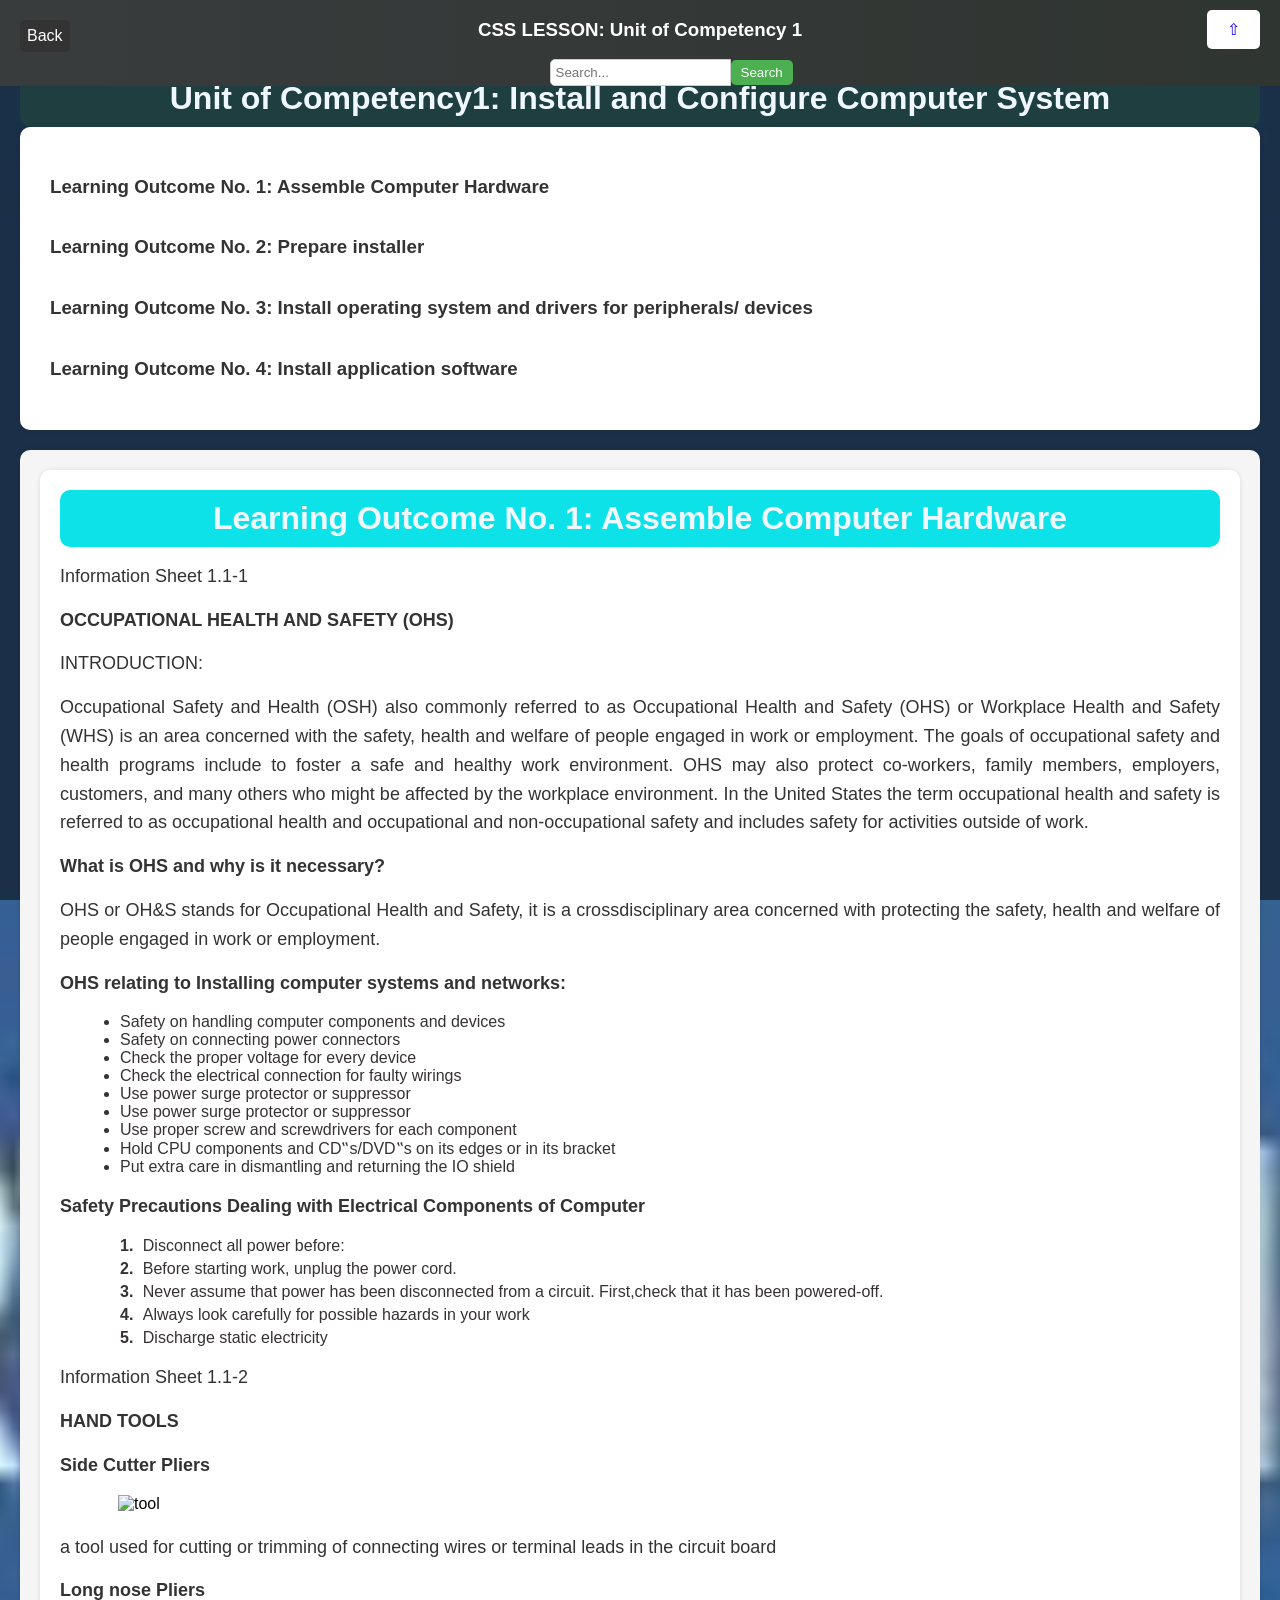
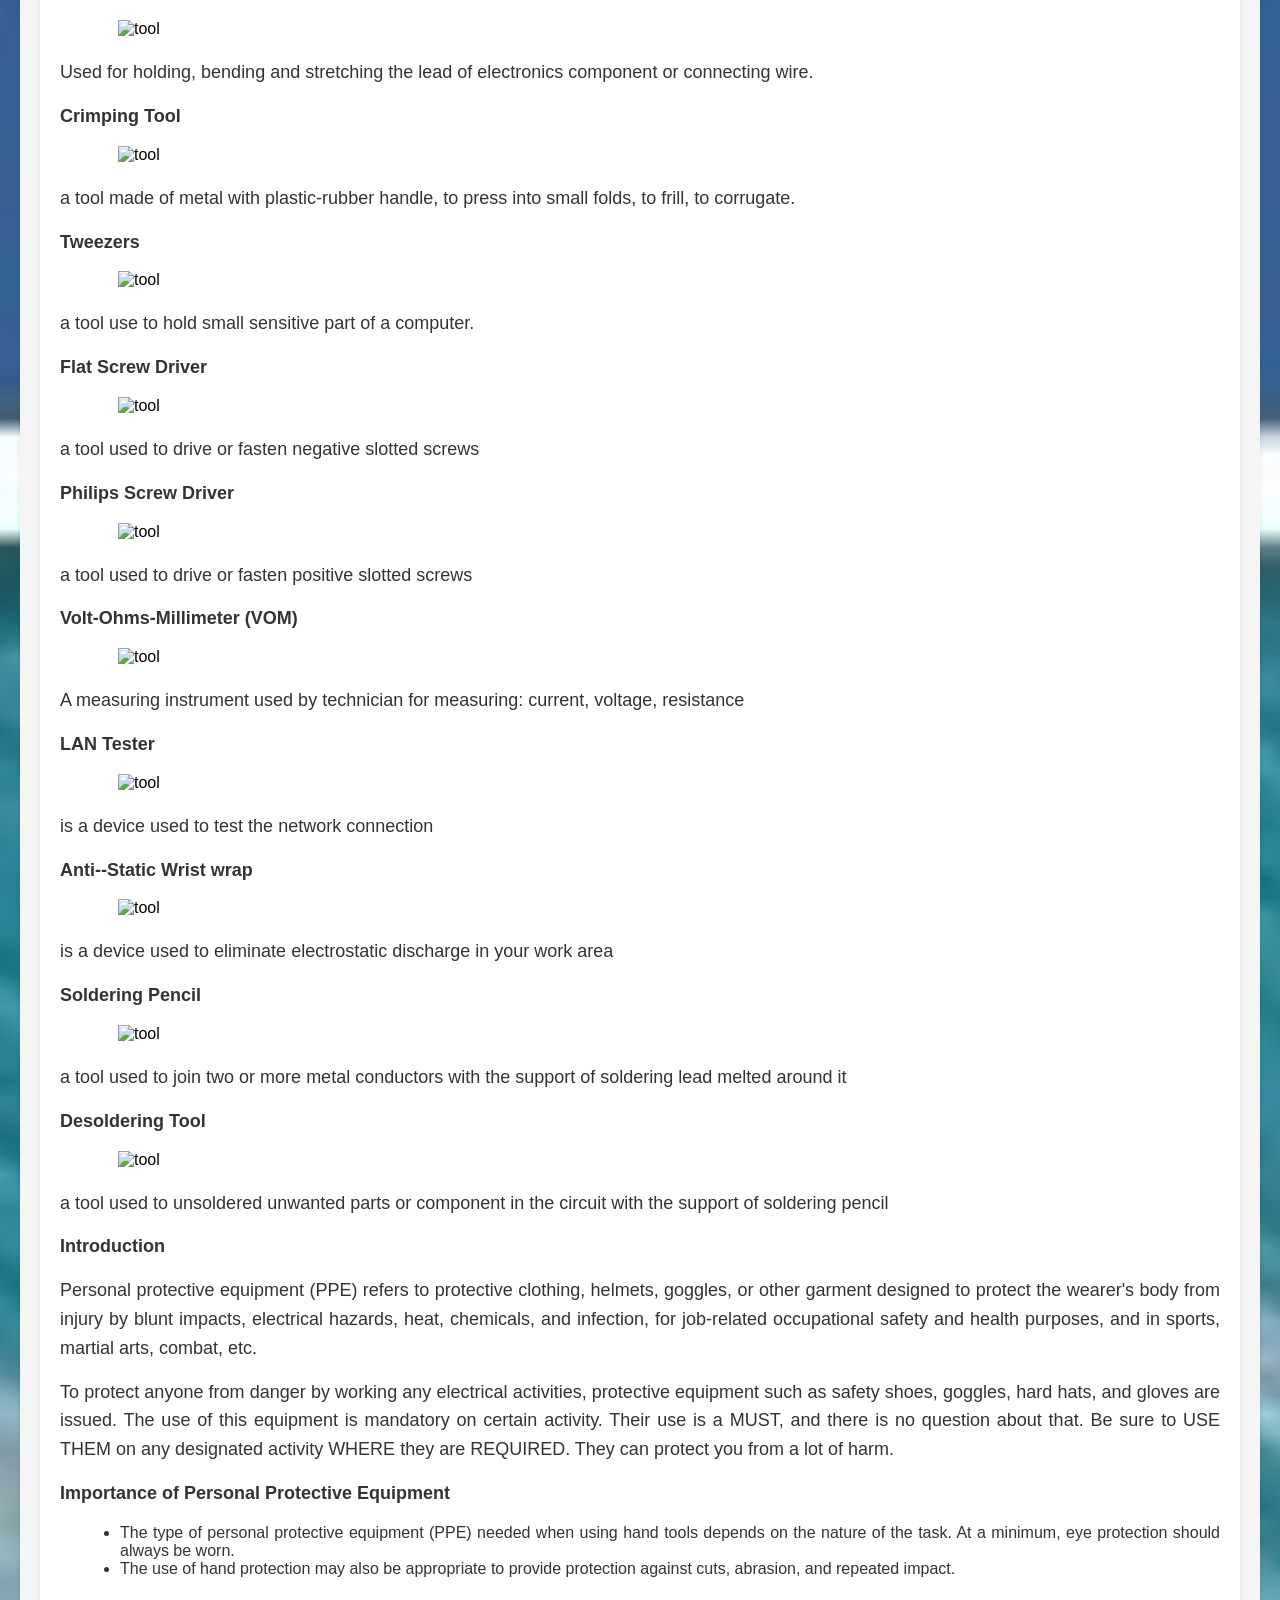
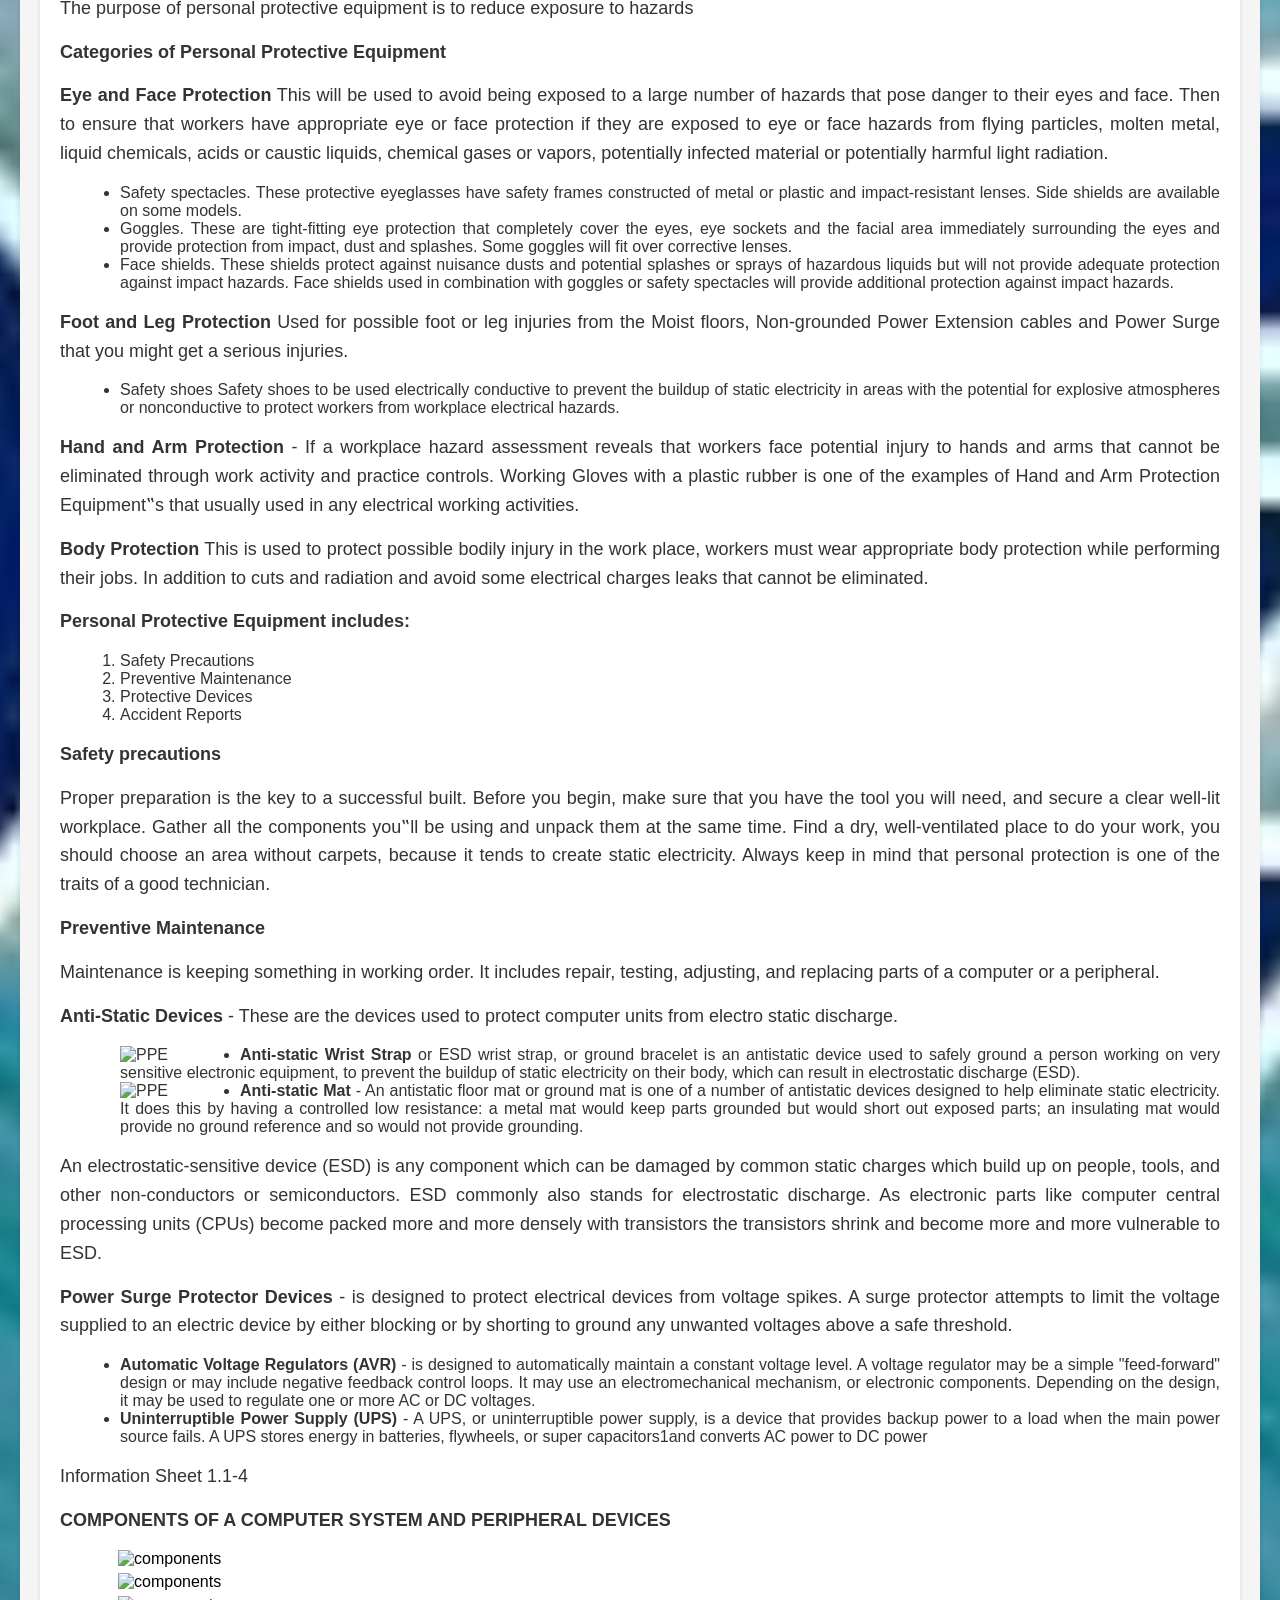
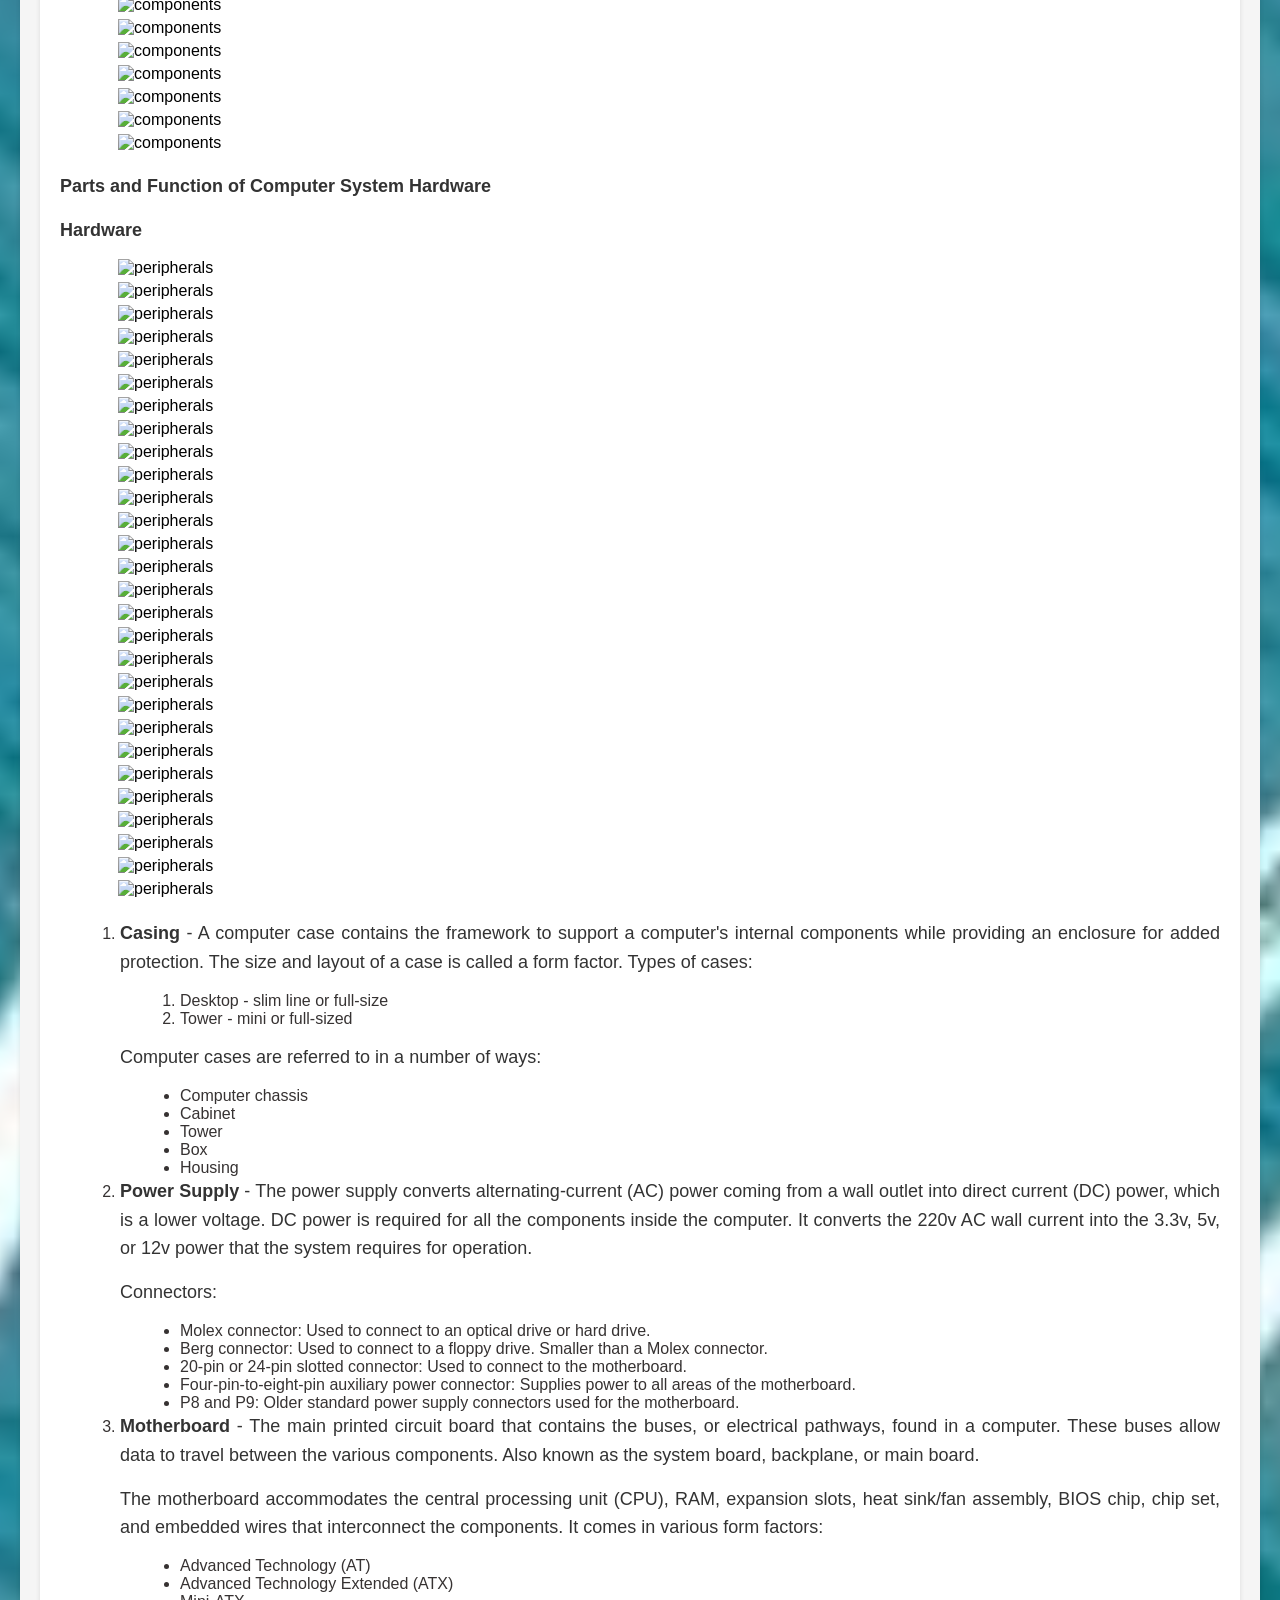
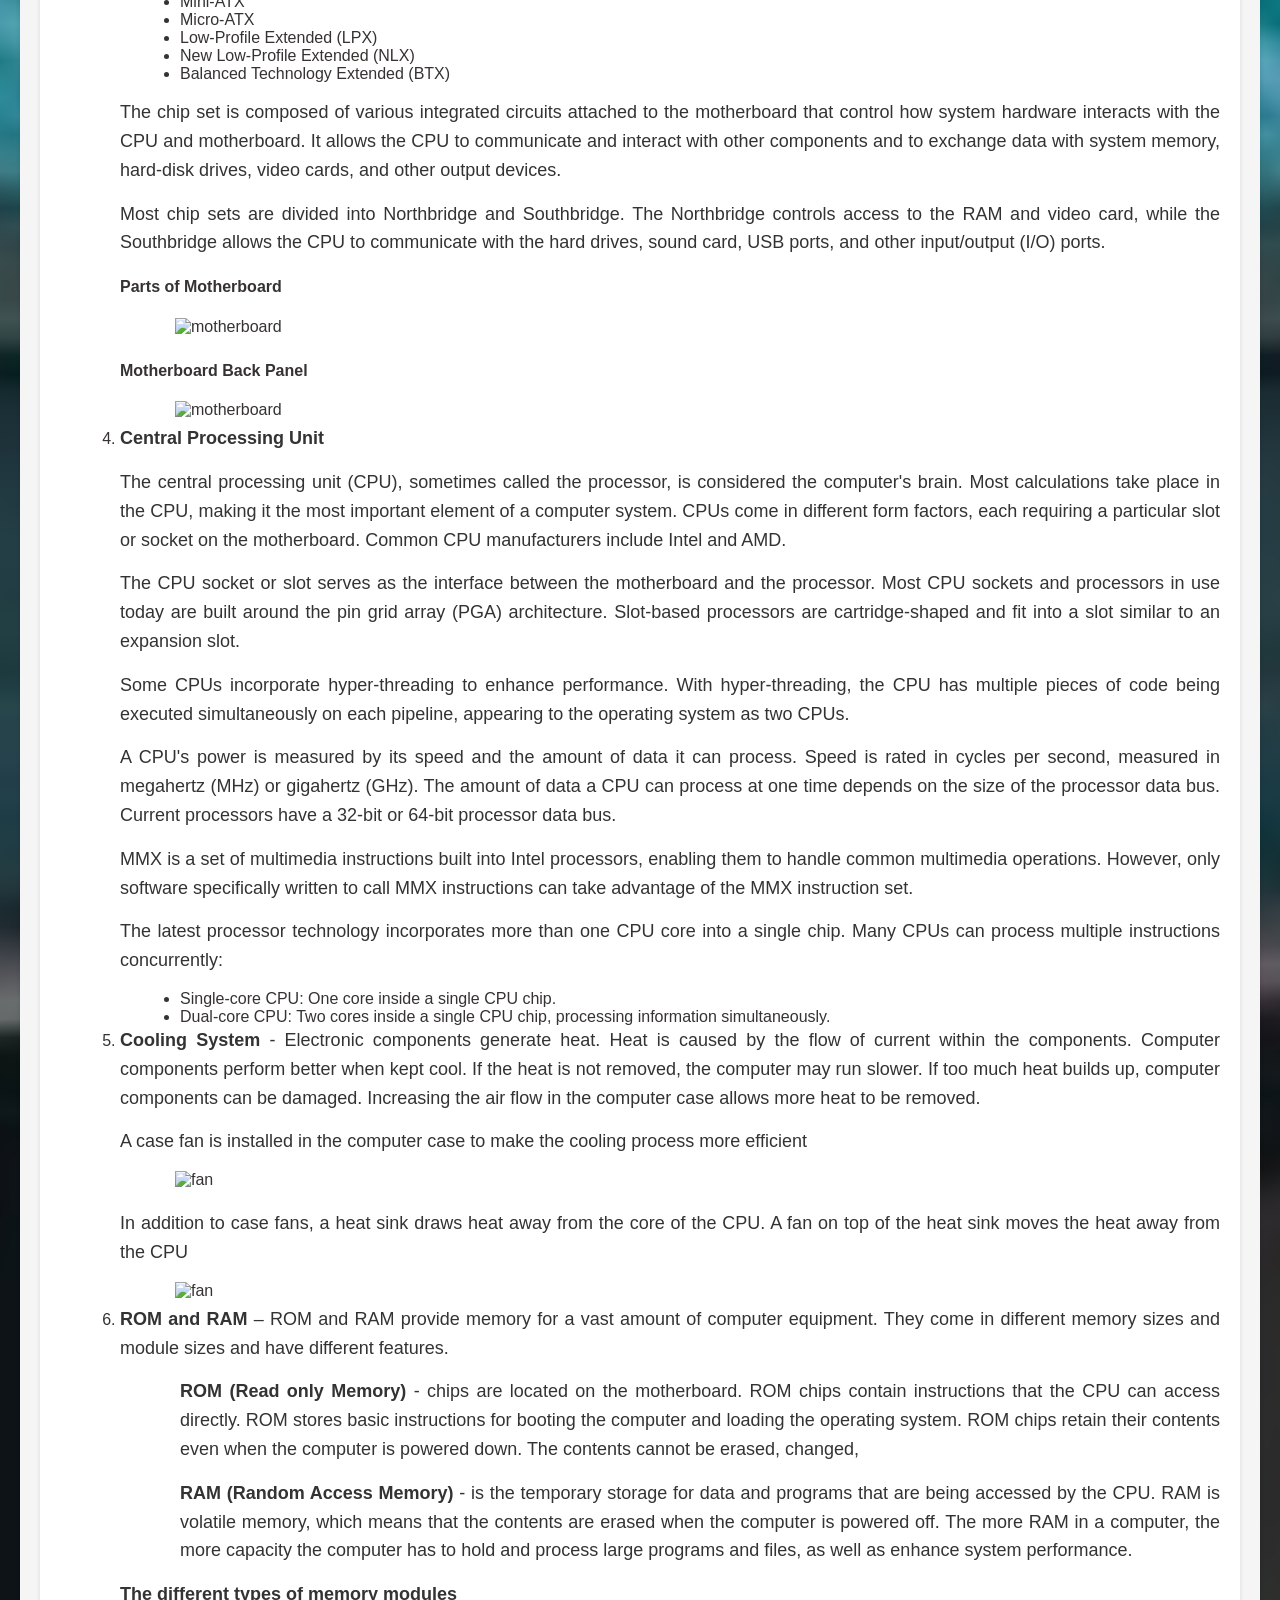
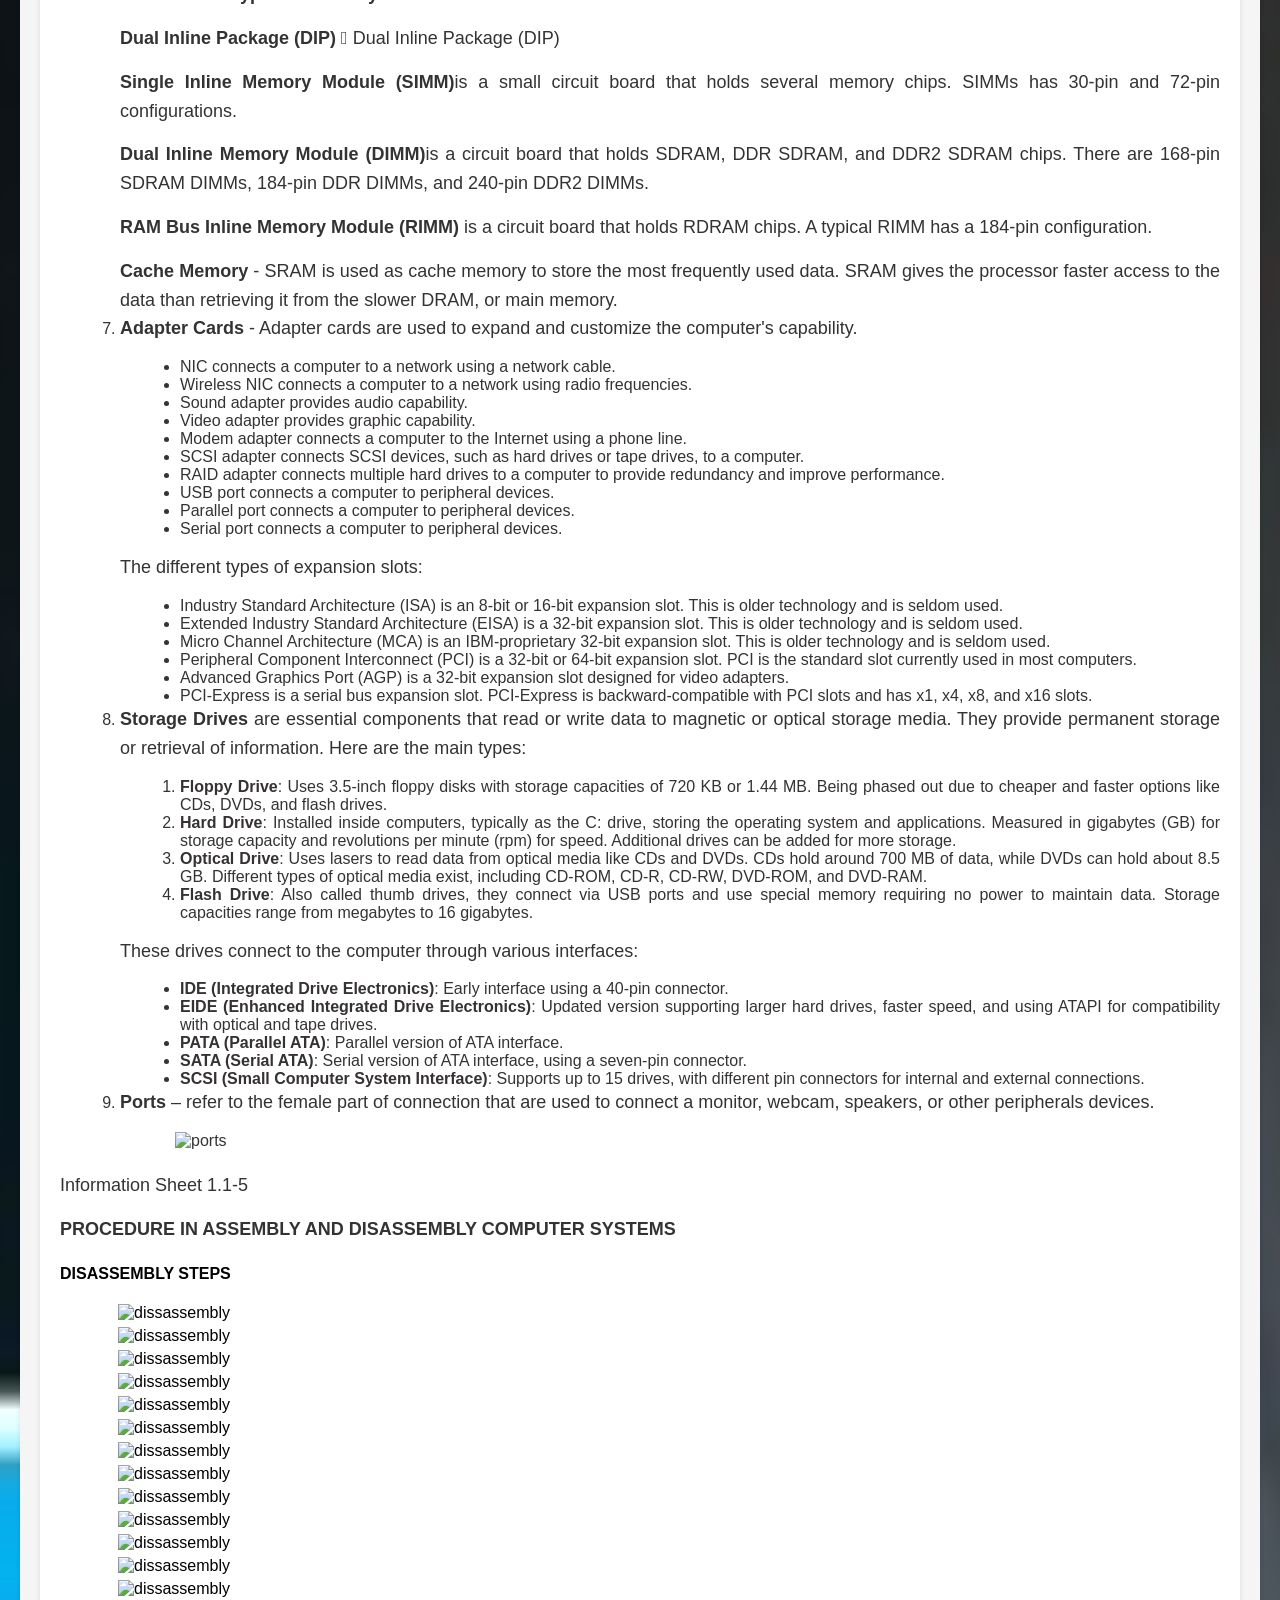
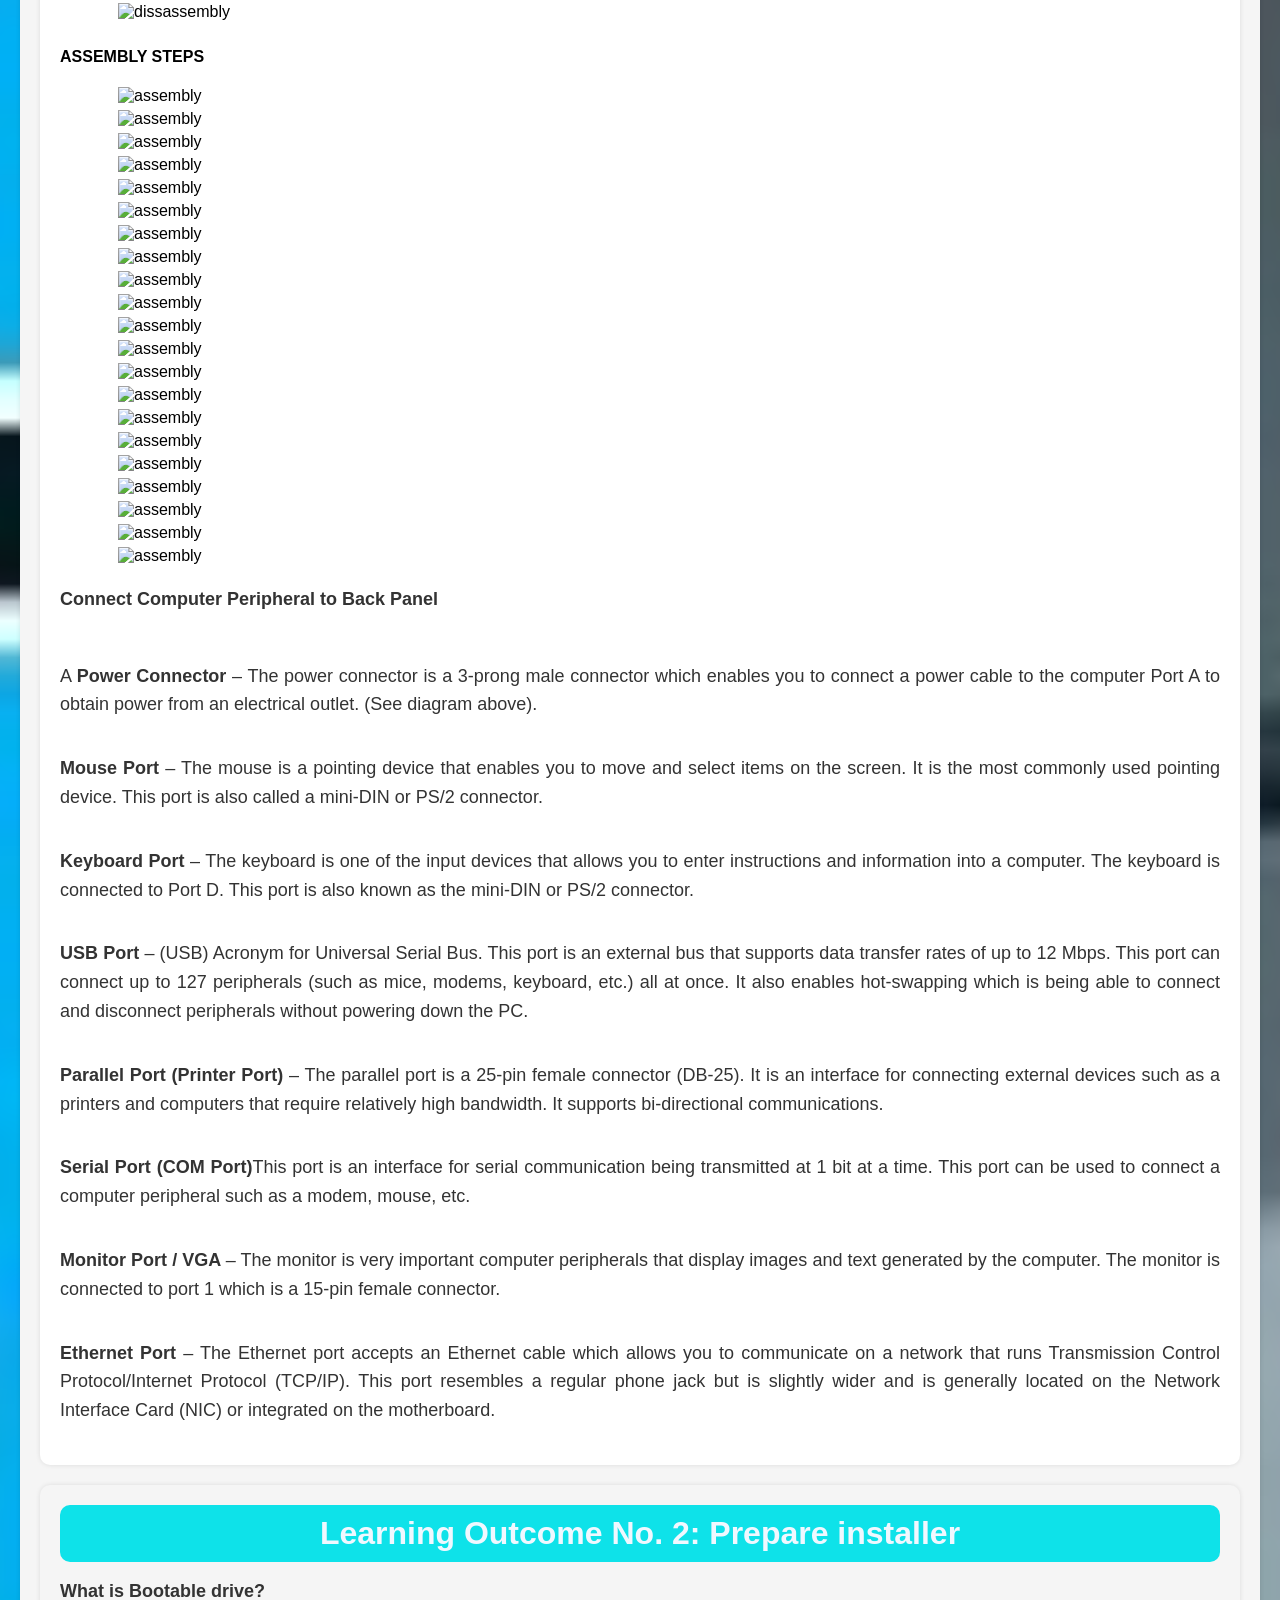
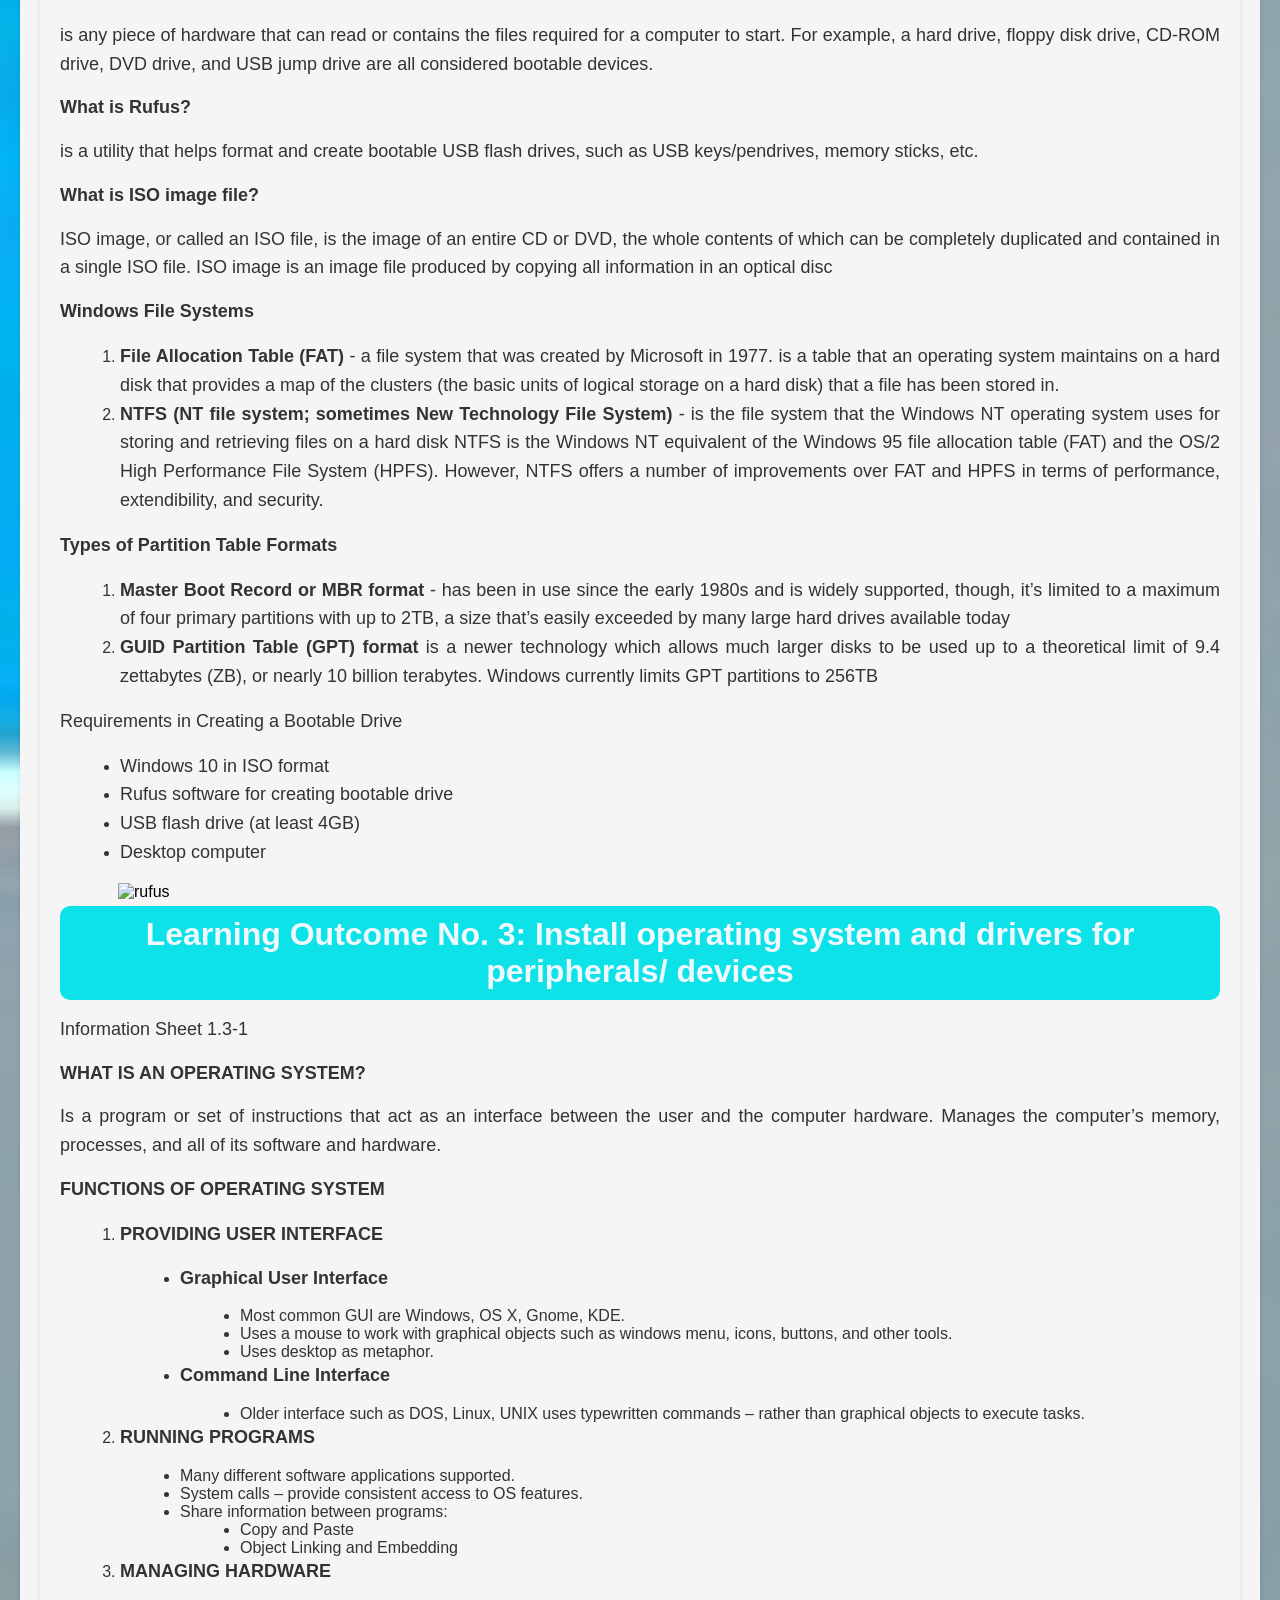
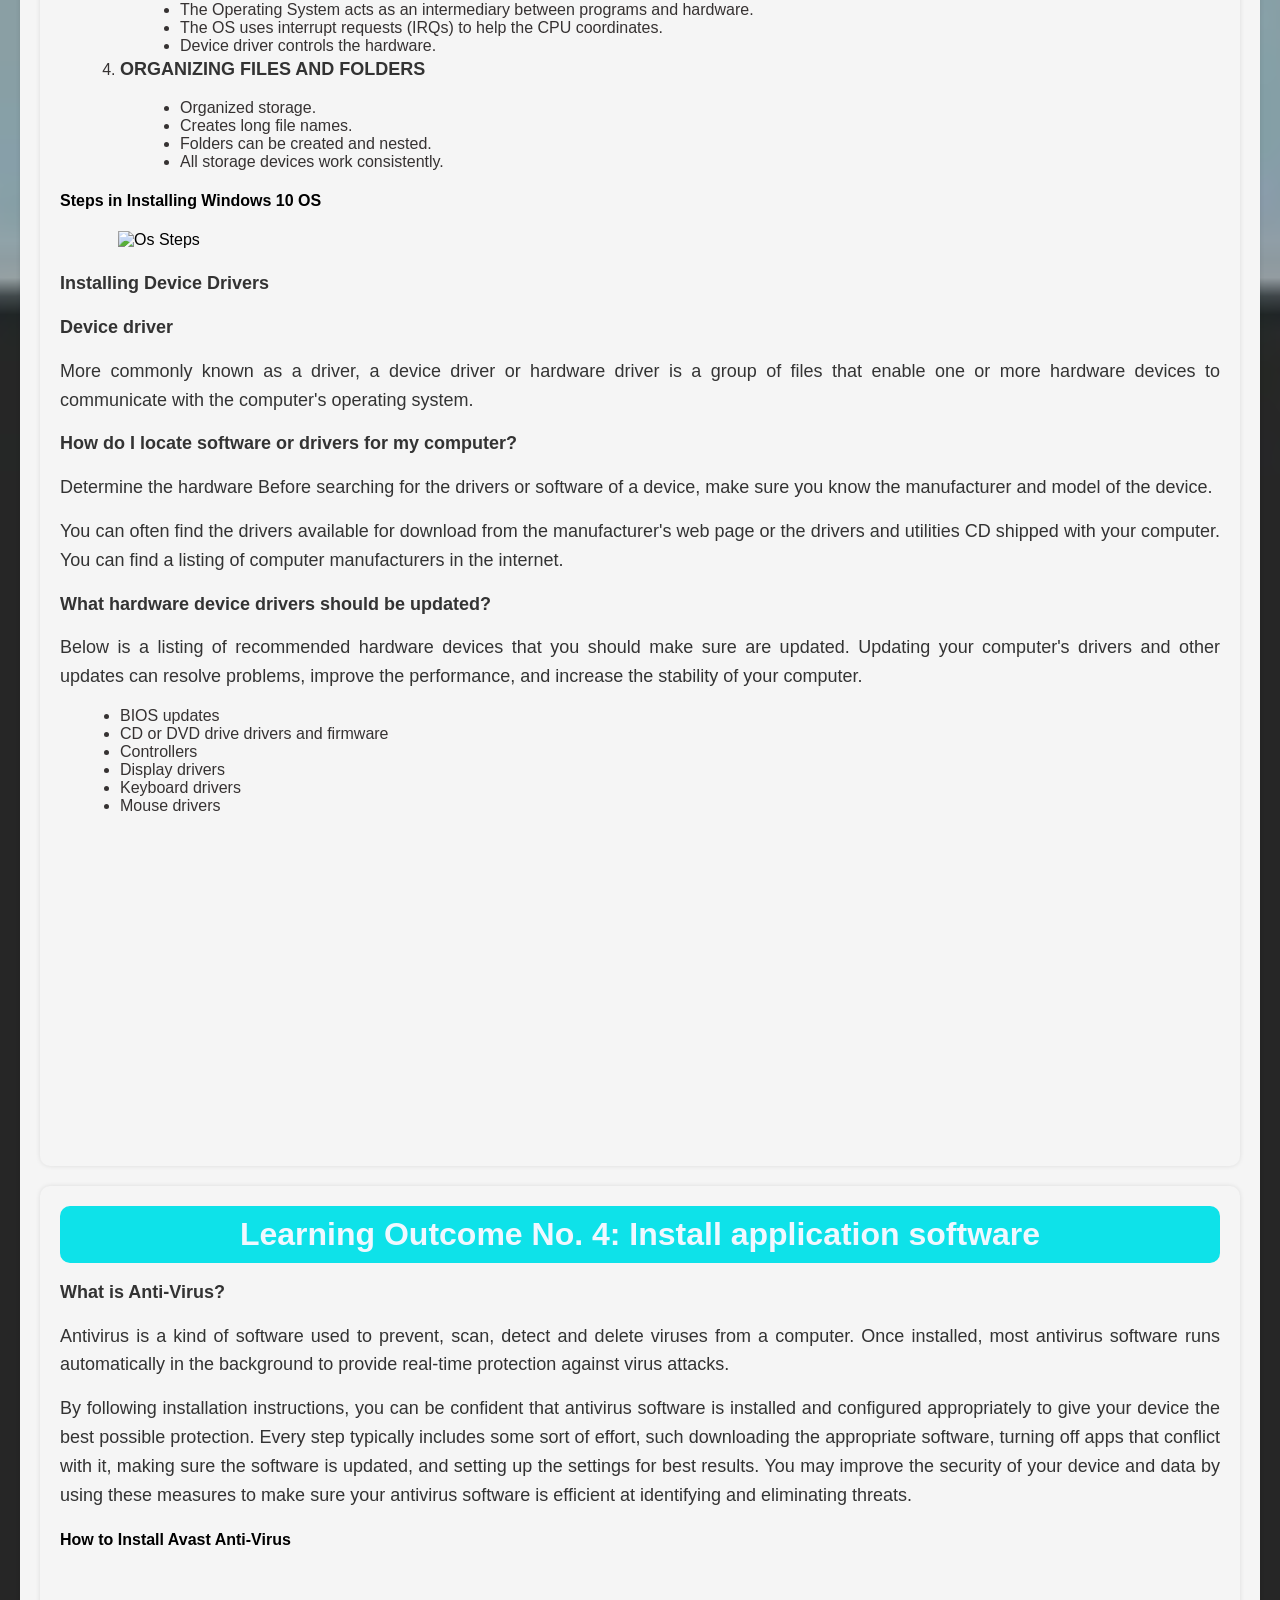
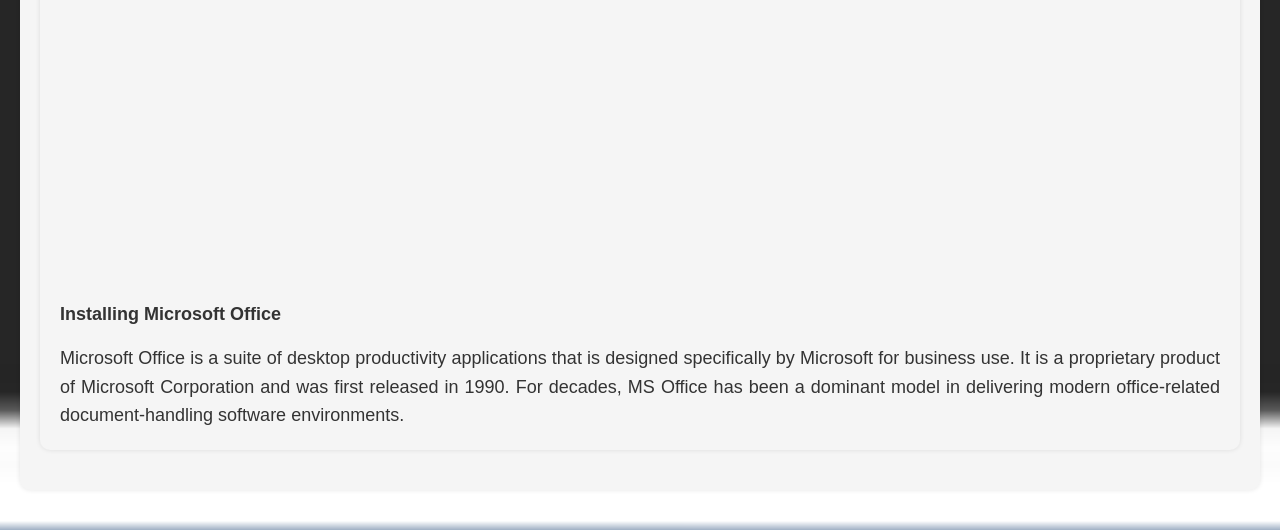
==== commit 43105e0c: "Add files via upload" ====
--- a/LESSON1.HTML
+++ b/LESSON1.HTML
@@ -8,9 +8,9 @@
 </head>
 <body>
     <body background="Background.JPG">
-        <div class="centered-header"></div>
-         <header class="header" id="header">
-            <h3>CSS LESSON: Unit of Competency 1 </h3>
+            <div class="centered-header"></div>
+             <header class="header" id="header">
+             <h3>CSS LESSON: Unit of Competency 1 </h3>
             <a href="lesson.html" class="back-button2"><span>Back</a>
             <a href="#" class="back-button">&#8679;</a>
             <div class="search-container">
@@ -61,27 +61,27 @@
                         </ul>  
                 <p>Information Sheet 1.1-2 </p>
                     <p><strong>HAND TOOLS  </strong></p>
-                            <p><b>Side Cutter Pliers </b></p> <img src="" alt="tool" class="centered-image">
+                            <p><b>Side Cutter Pliers </b></p> <img src="https://i.imgur.com/qqZiSl0.jpg" alt="tool" class="centered-image">
                                 <p>a tool used for cutting or trimming of connecting wires or terminal leads in the circuit board </p>
-                            <p><b>Long nose Pliers </b></p> <img src="" alt="">
+                            <p><b>Long nose Pliers </b></p> <img src="https://i.imgur.com/7AsI2tp.jpg" alt="tool" class="centered-image">
                                 <p>Used for holding, bending and stretching the lead of electronics component or connecting wire. </p>
-                            <p><b>Crimping Tool</b></p> <img src="" alt="">
+                            <p><b>Crimping Tool</b></p> <img src="https://i.imgur.com/e4oV0SB.jpg" alt="tool" class="centered-image">
                                 <p>a tool made of metal with plastic-rubber handle, to press into small folds, to frill, to corrugate. </p>
-                            <p><b>Tweezers</b></p> <img src="" alt="">
+                            <p><b>Tweezers</b></p> <img src="https://i.imgur.com/b6kWZ17.jpg" alt="tool" class="centered-image">
                                 <p>a tool use to hold small sensitive part of a computer.</p>
-                            <p><b>Flat Screw Driver </b></p> <img src="" alt="">
+                            <p><b>Flat Screw Driver </b></p> <img src="https://image.made-in-china.com/2f0j00yTYRHGvKaEbn/Hand-Tools-Cr-V-Steel-5-75mm-Straight-Flat-Slotted-Head-Screwdriver.jpg" alt="tool" class="centered-image">
                                 <p>a tool used to drive or fasten negative slotted screws </p>
-                            <p><b>Philips Screw Driver</b></p> <img src="" alt="">
+                            <p><b>Philips Screw Driver</b></p> <img src="https://abclive1.s3.amazonaws.com/81c6beaa-a38c-47d4-8d74-d9a156acd592/productimage/3253560649333___XL.jpg" alt="tool" class="centered-image">
                                 <p>a tool used to drive or fasten positive slotted screws </p>
-                            <p><b>Volt-Ohms-Millimeter (VOM) </b></p>
+                            <p><b>Volt-Ohms-Millimeter (VOM) </b></p> <img src="https://i.imgur.com/icEkaxA.jpg" alt="tool" class="centered-image">
                                 <p>A measuring instrument used by technician for measuring: current, voltage, resistance </p>  
-                            <p><b>LAN Tester </b></p> <img src="" alt="">
+                            <p><b>LAN Tester </b></p> <img src="https://i.imgur.com/DUjTWmo.jpg" alt="tool" class="centered-image">
                                 <p>is a device used to test the network connection </p>
-                            <p><b>Anti--Static Wrist wrap </b></p>
+                            <p><b>Anti--Static Wrist wrap </b></p> <img src="https://i.imgur.com/ohVIo75.jpg" alt="tool" class="centered-image">
                                 <p>is a device used to eliminate electrostatic discharge in your work area</p>
-                            <p><b>Soldering Pencil  </b></p> <img src="" alt="">
+                            <p><b>Soldering Pencil  </b></p> <img src="https://i.imgur.com/LiZcXDg.jpg" alt="tool" class="centered-image">
                                 <p>a tool used to join two or more metal conductors with the support of soldering lead melted around it</p>
-                            <p><b>Desoldering Tool  </b></p> <img src="" alt="">
+                            <p><b>Desoldering Tool  </b></p> <img src="https://i.imgur.com/Dq48QCA.jpg" alt="tool" class="centered-image">
                                 <p>a tool used to unsoldered unwanted parts or component in the circuit with the support of soldering pencil </p>
                                 <p><strong>Introduction</strong></p>
                                 <p>Personal protective equipment (PPE) refers to protective clothing, helmets, goggles, or other garment designed to protect the wearer's body from injury by blunt impacts, electrical hazards, heat, chemicals, and infection, for job-related occupational safety and health purposes, and in sports, martial arts, combat, etc.</p>
@@ -97,7 +97,7 @@
                                 <ul>
                                     <img src="" alt="" class="side-img"><li>Safety spectacles. These protective eyeglasses have safety frames constructed of metal or plastic and impact-resistant lenses. Side shields are available on some models.</li>
                                     <img src="" alt="" class="side-img"><li>Goggles. These are tight-fitting eye protection that completely cover the eyes, eye sockets and the facial area immediately surrounding the eyes and provide protection from impact, dust and splashes. Some goggles will fit over corrective lenses.</li>
-                                    <img src="" alt="" class="side-img">><li>Face shields. These shields protect against nuisance dusts and potential splashes or sprays of hazardous liquids but will not provide adequate protection against impact hazards. Face shields used in combination with goggles or safety spectacles will provide additional protection against impact hazards.</li>
+                                    <img src="" alt="" class="side-img"><li>Face shields. These shields protect against nuisance dusts and potential splashes or sprays of hazardous liquids but will not provide adequate protection against impact hazards. Face shields used in combination with goggles or safety spectacles will provide additional protection against impact hazards.</li>
                                 </ul>
                                 <p><strong>Foot and Leg Protection</strong> Used for possible foot or leg injuries from the Moist floors, Non-grounded Power Extension cables and Power Surge that you might get a serious injuries.</p>
                                 <ul>
@@ -118,55 +118,60 @@
                                 <p>Maintenance is keeping something in working order. It includes repair, testing, adjusting, and replacing parts of a computer or a peripheral.</p>
                                 <p><strong>Anti-Static Devices</strong> - These are the devices used to protect computer units from electro static discharge.</p>
                                 <ul>
-                                    <img src="" alt="" class="side-img"> <li><strong>Anti-static Wrist Strap</strong>  or ESD wrist strap, or ground bracelet is an antistatic device used to safely ground a person working on very sensitive electronic equipment, to prevent the buildup of static electricity on their body, which can result in electrostatic discharge (ESD).</li>
-                                   <img src="" alt="" class="side-img"> <li><strong>Anti-static Mat</strong> - An antistatic floor mat or ground mat is one of a number of antistatic devices designed to help eliminate static electricity. It does this by having a controlled low resistance: a metal mat would keep parts grounded but would short out exposed parts; an insulating mat would provide no ground reference and so would not provide grounding.</li>
-                                    <img src="" alt="" class="side-img"> <li><strong>Anti-static Bag</strong> - is a bag used for shipping (usually electronic) components, which are prone to damage caused by electrostatic discharge.</li>
+                                    <img src="https://i.imgur.com/vN7o9si.jpg" alt="PPE" class="side-img"> <li><strong>Anti-static Wrist Strap</strong>  or ESD wrist strap, or ground bracelet is an antistatic device used to safely ground a person working on very sensitive electronic equipment, to prevent the buildup of static electricity on their body, which can result in electrostatic discharge (ESD).</li>
+                                   <img src="https://i.imgur.com/hHZjRrZ.jpg" alt="PPE" class="side-img"> <li><strong>Anti-static Mat</strong> - An antistatic floor mat or ground mat is one of a number of antistatic devices designed to help eliminate static electricity. It does this by having a controlled low resistance: a metal mat would keep parts grounded but would short out exposed parts; an insulating mat would provide no ground reference and so would not provide grounding.</li>
                                 </ul>
                                 <p>An electrostatic-sensitive device (ESD) is any component which can be damaged by common static charges which build up on people, tools, and other non-conductors or semiconductors. ESD commonly also stands for electrostatic discharge. As electronic parts like computer central processing units (CPUs) become packed more and more densely with transistors the transistors shrink and become more and more vulnerable to ESD.</p>
                                 <p><strong>Power Surge Protector Devices</strong> - is designed to protect electrical devices from voltage spikes. A surge protector attempts to limit the voltage supplied to an electric device by either blocking or by shorting to ground any unwanted voltages above a safe threshold.</p>
                                 <ul>
-                                    <img src="" alt="" class="side-img"> <li><strong>Automatic Voltage Regulators (AVR)</strong> - is designed to automatically maintain a constant voltage level. A voltage regulator may be a simple "feed-forward" design or may include negative feedback control loops. It may use an electromechanical mechanism, or electronic components. Depending on the design, it may be used to regulate one or more AC or DC voltages.</li>
-                                    <img src="" alt="" class="side-img"> <li><strong>Uninterruptible Power Supply (UPS)</strong> - is an electrical apparatus that provides emergency power to a load when the input power source, typically mains power, fails. A UPS differs from an auxiliary or emergency power system or standby generator in that it will provide near-instantaneous protection from input power interruptions, by supplying energy stored in batteries, super capacitors, or flywheels. The on-battery runtime of most uninterruptible power sources is relatively short (only a few minutes) but sufficient to start a standby power source or properly shut down the protected equipment. A UPS is typically used to protect hardware such as computers, data centers, telecommunication equipment or other electrical equipment where an unexpected power disruption could cause injuries, fatalities, serious business disruption or data loss.</li>
+                                    <img src="https://i.imgur.com/7QBwlMu.jpg" alt="" class="side-img"> <li><strong>Automatic Voltage Regulators (AVR)</strong> - is designed to automatically maintain a constant voltage level. A voltage regulator may be a simple "feed-forward" design or may include negative feedback control loops. It may use an electromechanical mechanism, or electronic components. Depending on the design, it may be used to regulate one or more AC or DC voltages.</li>
+                                    <img src="https://i.imgur.com/UMe9Tug.jpg" alt="" class="side-img"> <li><strong>Uninterruptible Power Supply (UPS)</strong> - A UPS, or uninterruptible power supply, is a device that provides backup power to a load when the main power source fails. A UPS stores energy in batteries, flywheels, or super capacitors1and converts AC power to DC power</li>
                                 </ul>
 
                 <p>Information Sheet 1.1-4 </p>
                     <p><strong>COMPONENTS OF A COMPUTER SYSTEM AND PERIPHERAL DEVICES </strong></p>
-                            <img src="" alt="peripherals" class="centered-image">
-                            <img src="" alt="peripherals" class="centered-image">
-                            <img src="" alt="peripherals" class="centered-image">
-                            <img src="" alt="peripherals" class="centered-image">
-                            <img src="" alt="peripherals" class="centered-image">
-                            <img src="" alt="peripherals" class="centered-image">
-                            <img src="" alt="peripherals" class="centered-image">
-                            <img src="" alt="peripherals" class="centered-image">
-                            <img src="" alt="peripherals" class="centered-image">
-                            <img src="" alt="peripherals" class="centered-image">
-                            <img src="" alt="peripherals" class="centered-image">
-                            <img src="" alt="peripherals" class="centered-image">
-                            <img src="" alt="peripherals" class="centered-image">
-                            <img src="" alt="peripherals" class="centered-image">
-                            <img src="" alt="peripherals" class="centered-image">
-                            <img src="" alt="peripherals" class="centered-image">
-                            <img src="" alt="peripherals" class="centered-image">
-                            <img src="" alt="peripherals" class="centered-image">
-                            <img src="" alt="peripherals" class="centered-image">
-                            <img src="" alt="peripherals" class="centered-image">
-                            
-
+                                <img src="https://i.imgur.com/8ow3s0J.jpg" alt="components" class="centered-image">
+                                <img src="https://i.imgur.com/JoSxrPk.jpg" alt="components" class="centered-image">
+                                <img src="https://i.imgur.com/4f0LLjM.jpg" alt="components" class="centered-image">
+                                <img src="https://i.imgur.com/0XZKDsl.jpg" alt="components" class="centered-image">
+                                <img src="https://i.imgur.com/rysMPeR.jpg" alt="components" class="centered-image">
+                                <img src="https://i.imgur.com/c8A0SGV.jpg" alt="components" class="centered-image">
+                                <img src="https://i.imgur.com/q7SBux5.jpg" alt="components" class="centered-image">
+                                <img src="https://i.imgur.com/06DDdsJ.jpg" alt="components" class="centered-image">
+                                <img src="https://i.imgur.com/aysEd7l.jpg" alt="components" class="centered-image">
                     <P><strong>Parts and Function of Computer System Hardware</strong></P>
                              <p> <b>Hardware </b></p>
 
-                                <img src="" alt="components" class="centered-image">
-                                <img src="" alt="components" class="centered-image">
-                                <img src="" alt="components" class="centered-image">
-                                <img src="" alt="components" class="centered-image">
-                                <img src="" alt="components" class="centered-image">
-                                <img src="" alt="components" class="centered-image">
-                                <img src="" alt="components" class="centered-image">
-                                <img src="" alt="components" class="centered-image">
-                                <img src="" alt="components" class="centered-image">
-                                <img src="" alt="components" class="centered-image">
-
+
+                                <img src="https://i.imgur.com/arkoTk0.jpg" alt="peripherals" class="centered-image">
+                                <img src="https://i.imgur.com/PkRBO51.jpg" alt="peripherals" class="centered-image">
+                                <img src="https://i.imgur.com/mwyMgJP.jpg" alt="peripherals" class="centered-image">
+                                <img src="https://i.imgur.com/Qm40boR.jpg" alt="peripherals" class="centered-image">
+                                <img src="https://i.imgur.com/VYDVeYp.jpg" alt="peripherals" class="centered-image">
+                                <img src="https://i.imgur.com/ol3KoOQ.jpg" alt="peripherals" class="centered-image">
+                                <img src="https://i.imgur.com/ol3KoOQ.jpg" alt="peripherals" class="centered-image">
+                                <img src="https://i.imgur.com/rQ2rqmr.jpg" alt="peripherals" class="centered-image">
+                                <img src="https://i.imgur.com/lCFXfBh.jpg" alt="peripherals" class="centered-image">
+                                <img src="https://i.imgur.com/JKYU6mo.jpg" alt="peripherals" class="centered-image">
+                                <img src="https://i.imgur.com/k46QExm.jpg" alt="peripherals" class="centered-image">
+                                <img src="https://i.imgur.com/mcnwyWj.jpg" alt="peripherals" class="centered-image">
+                                <img src="https://i.imgur.com/1C0KInc.jpg" alt="peripherals" class="centered-image">
+                                <img src="https://i.imgur.com/pSo9nsB.jpg" alt="peripherals" class="centered-image">
+                                <img src="https://i.imgur.com/5AHLnlR.jpg" alt="peripherals" class="centered-image">
+                                <img src="https://i.imgur.com/bZ8U345.jpg" alt="peripherals" class="centered-image">
+                                <img src="https://i.imgur.com/67y33u3.jpg" alt="peripherals" class="centered-image">
+                                <img src="https://i.imgur.com/9Rz2VaD.jpg" alt="peripherals" class="centered-image">
+                                <img src="https://i.imgur.com/PjmACGE.jpg" alt="peripherals" class="centered-image">
+                                <img src="https://i.imgur.com/rD4Bv8y.jpg" alt="peripherals" class="centered-image">
+                                <img src="https://i.imgur.com/h2t7cvp.jpg" alt="peripherals" class="centered-image">
+                                <img src="https://i.imgur.com/X60HcQz.jpg" alt="peripherals" class="centered-image">
+                                <img src="https://i.imgur.com/k3OdOn8.jpg" alt="peripherals" class="centered-image">
+                                <img src="https://i.imgur.com/QkiqVrx.jpg" alt="peripherals" class="centered-image">
+                                <img src="https://i.imgur.com/jYzdq1E.jpg" alt="peripherals" class="centered-image">
+                                <img src="https://i.imgur.com/J5aO4eE.jpg" alt="peripherals" class="centered-image">
+                                <img src="https://i.imgur.com/ea0j6zs.jpg" alt="peripherals" class="centered-image">
+                                <img src="https://i.imgur.com/K20Bk3K.jpg" alt="peripherals" class="centered-image">
+                  
                                 <ol>
                                     <li>
                     <p><strong>Casing</strong> - A computer case contains the framework to support a computer's internal components while providing an enclosure for added protection. The size and layout of a case is called a form factor. Types of cases:</p>
@@ -211,7 +216,7 @@
                                     </li>
                                     <h4>Parts of Motherboard</h4>
                                     <div class="container-img">
-                                    <img src="" alt="motherboard" class="centered-image">
+                                    <img src="https://i.imgur.com/eMXQPLB.jpg" alt="motherboard" class="centered-image">
                                     </div>
                                     <h4>Motherboard Back Panel</h4> 
                                     <img src="" alt="motherboard" class="centered-image"> 
@@ -231,9 +236,9 @@
                                     <li>
                                         <p><strong>Cooling System</strong> - Electronic components generate heat. Heat is caused by the flow of current within the components. Computer components perform better when kept cool. If the heat is not removed, the computer may run slower. If too much heat builds up, computer components can be damaged. Increasing the air flow in the computer case allows more heat to be removed. </p> 
                                             <p>A case fan is installed in the computer case to make the cooling process more efficient</p>
-                                                <img src="" alt="fan" class="centered-image">
+                                                <img src="https://i.imgur.com/rLkSaoz.jpg" alt="fan" class="centered-image">
                                             <p>In addition to case fans, a heat sink draws heat away from the core of the CPU. A fan on top of the heat sink moves the heat away from the CPU </p>
-                                                <img src="" alt="fan" class="centered-image">
+                                                <img src="https://i.imgur.com/drxeP62.jpg" alt="fan" class="centered-image">
                                     </li>  
                                      <li>
                                         <p><strong>ROM and RAM</strong> – ROM and RAM provide memory for a vast amount of computer equipment. They come in different memory sizes and module sizes and have different features. </p>
@@ -297,29 +302,29 @@
                                             that are used to connect a monitor, 
                                             webcam, speakers, or other peripherals 
                                             devices.</p>
-                                            <img src=" " alt="ports" class="centered-image">
+                                            <img src="https://i.imgur.com/q4thvKW.jpg" alt="ports" class="centered-image">
                                     </li>  
                                 </ol>              
                      <p>Information Sheet 1.1-5 </p> 
                          <p><strong>PROCEDURE IN ASSEMBLY AND DISASSEMBLY COMPUTER 
                              SYSTEMS </strong></p>
                              <h4>DISASSEMBLY STEPS </h4>
-                             <img src="" alt="dissassembly" class="centered-image">
-                             <img src="" alt="dissassembly" class="centered-image">
-                             <img src="" alt="dissassembly" class="centered-image">
-                             <img src="" alt="dissassembly" class="centered-image">
-                             <img src="" alt="dissassembly" class="centered-image">
-                             <img src="" alt="dissassembly" class="centered-image">
-                             <img src="" alt="dissassembly" class="centered-image">
-                             <img src="" alt="dissassembly" class="centered-image">
-                             <img src="" alt="dissassembly" class="centered-image">
-                             <img src="" alt="dissassembly" class="centered-image">
-                             <img src="" alt="dissassembly" class="centered-image">
-                             <img src="" alt="dissassembly" class="centered-image">
-                             <img src="" alt="dissassembly" class="centered-image">
-                             <img src="" alt="dissassembly" class="centered-image">
-                             <img src="" alt="dissassembly" class="centered-image">
-                             <img src="" alt="dissassembly" class="centered-image">
+                             <img src="https://i.imgur.com/4B4qPUF.jpeg" alt="dissassembly" class="centered-image">
+                             <img src="https://i.imgur.com/IRi5r1Q.jpeg" alt="dissassembly" class="centered-image">
+                             <img src="https://i.imgur.com/c9CmsSa.jpeg" alt="dissassembly" class="centered-image">
+                             <img src="https://i.imgur.com/jeznE7a.jpeg" alt="dissassembly" class="centered-image">
+                             <img src="https://i.imgur.com/D9F1hK1.jpeg" alt="dissassembly" class="centered-image">
+                             <img src="https://i.imgur.com/b6ZyLvv.jpeg" alt="dissassembly" class="centered-image">
+                             <img src="https://i.imgur.com/iqlguZq.jpeg" alt="dissassembly" class="centered-image">
+                             <img src="https://i.imgur.com/qi6wh3o.jpeg" alt="dissassembly" class="centered-image">
+                             <img src="https://i.imgur.com/yGHbwmj.jpeg" alt="dissassembly" class="centered-image">
+                             <img src="https://i.imgur.com/mZ6z2P3.jpeg" alt="dissassembly" class="centered-image">
+                             <img src="https://i.imgur.com/qyl6b5S.jpeg" alt="dissassembly" class="centered-image">
+                             <img src="https://i.imgur.com/75iXejD.jpeg" alt="dissassembly" class="centered-image">
+                             <img src="https://i.imgur.com/vMQVI2f.jpeg" alt="dissassembly" class="centered-image">
+                             <img src="https://i.imgur.com/TY2IcJh.jpeg" alt="dissassembly" class="centered-image">
+
+
 
                             <h4>ASSEMBLY STEPS</h4>
                                 <img src="" alt="assembly" class="centered-image">
@@ -366,7 +371,7 @@
                                 <img src="" alt="" class="centered-image">
                 </div>  
 <div class="lesson-content">
-    <div class="container">
+    
         <div id="learning-outcome-2" class="content"> </div>
             <h2>Learning Outcome No. 2: Prepare installer</h2>
                 <p><strong>What is Bootable drive?</strong></p>
@@ -410,11 +415,6 @@
                             <li><p> Desktop computer</p></li>
                             </ul>
                         <img src="" alt="rufus" class="centered-image">
-                
-
-            </div>
-<div class="lesson-content">
-    <div class="container">
         <div id="learning-outcome-3" class="content"> </div>
             <h2>Learning Outcome No. 3: Install operating system and drivers for peripherals/ devices</h2>
                 <p>Information Sheet 1.3-1 </p>
@@ -500,27 +500,25 @@
                             </ul>
                             <div class="video-container">
                                 <iframe width="560" height="315" src="https://www.youtube.com/embed/ccr2GAuoEfo?si=WoIk-evsi9uIZi7e" title="YouTube video player" frameborder="0" allow="accelerometer; autoplay; clipboard-write; encrypted-media; gyroscope; picture-in-picture; web-share" referrerpolicy="strict-origin-when-cross-origin" allowfullscreen></iframe>
-                            </div>
-
-
-                            
-
-
-
-
-
-
-
-                                 
-
-        </div>
-                
+                            </div>    
                 
             </div>
 <div class="lesson-content">
-    <div class="container">
         <div id="learning-outcome-4" class="content"> </div>
             <h2>Learning Outcome No. 4: Install application software</h2>
+                <p><strong>What is Anti-Virus?</strong></p>
+                    <p>Antivirus is a kind of software used to prevent, scan, detect and delete viruses from a computer. Once installed, most antivirus software runs automatically in the background to provide real-time protection against virus attacks.</p>
+                    <p>By following installation instructions, you can be confident that antivirus software is installed and configured appropriately to give your device the best possible protection. Every step typically includes some sort of effort, such downloading the appropriate software, turning off apps that conflict with it, making sure the software is updated, and setting up the settings for best results. You may improve the security of your device and data by using these measures to make sure your antivirus software is efficient at identifying and eliminating threats.</p>
+            <h4>How to Install Avast Anti-Virus</h4>
+            <div class="video-container">
+                <iframe width="560" height="315" src="https://www.youtube.com/embed/rk0WcOT-Z2Y?si=9zmTcRdXH_eVBm5t" title="YouTube video player" frameborder="0" allow="accelerometer; autoplay; clipboard-write; encrypted-media; gyroscope; picture-in-picture; web-share" referrerpolicy="strict-origin-when-cross-origin" allowfullscreen></iframe>            
+            </div> 
+                <p><strong>Installing Microsoft Office</strong></p>
+                        <p>Microsoft Office is a suite of desktop productivity applications that is designed specifically by Microsoft for business use. It is a proprietary product of Microsoft Corporation and was first released in 1990. For decades, MS Office has been a dominant model in delivering modern office-related document-handling software environments. </p>
+                        
+
+
+
         </div>
             
             
@@ -537,6 +535,8 @@
         </main>
     
 </body>
+
+
 
 
 <script>
--- a/lesson.css
+++ b/lesson.css
@@ -61,6 +61,7 @@
     background-size: cover;
     background-position: center;
     position: relative;
+    overflow-x: hidden;
 }
 
 body::before {
@@ -233,6 +234,7 @@
     color: #fff;
     transition: top 0.3s;
     top: 0;
+    overflow: hidden;
 }
   
 header {
@@ -334,5 +336,16 @@
 .container-img p {
     margin-left: 20px;
 }
-
-
+.video-container{
+    display: flex;
+    overflow: hidden;
+    margin: 0;
+    top: 0;
+    align-content: center;
+}
+
+.side-img {
+    float: left; /* Float the image to the left */
+    margin-right: 20px; /* Add some margin to the right of the image */
+    width: 100px;
+}
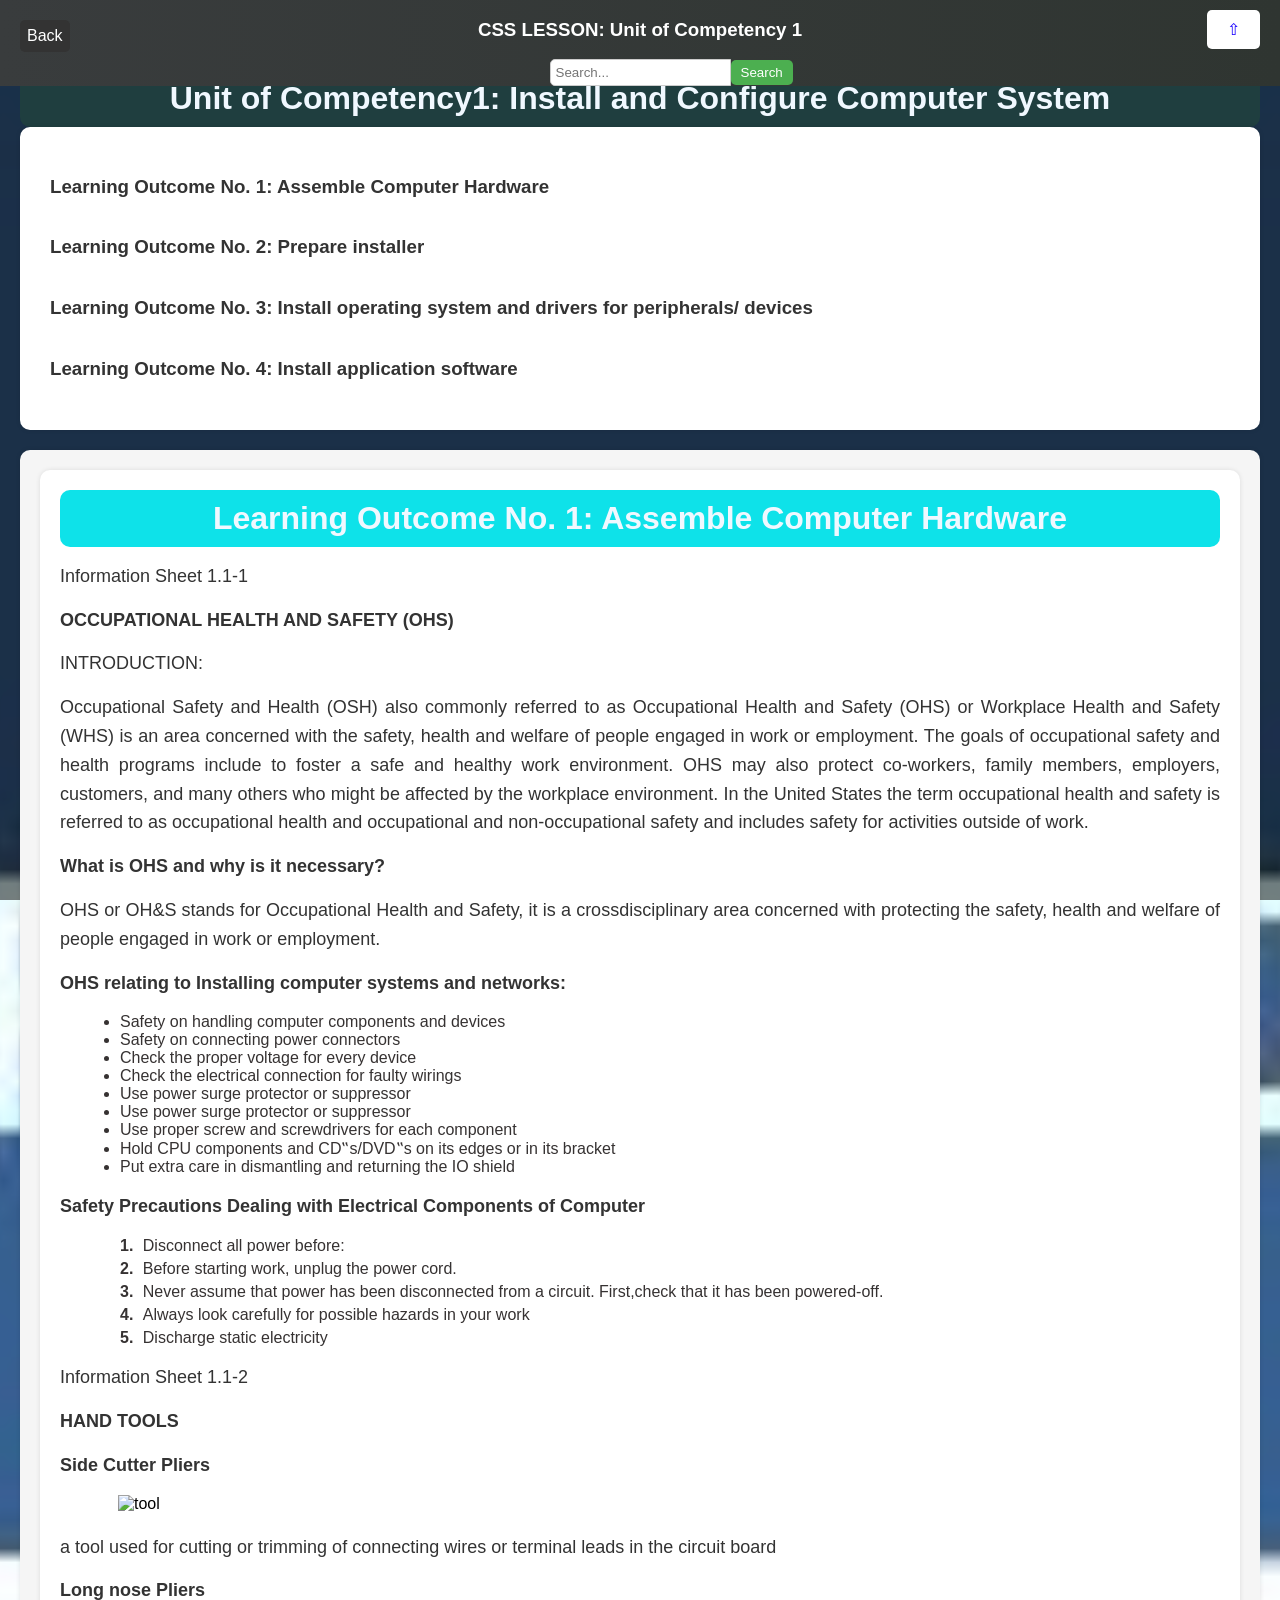
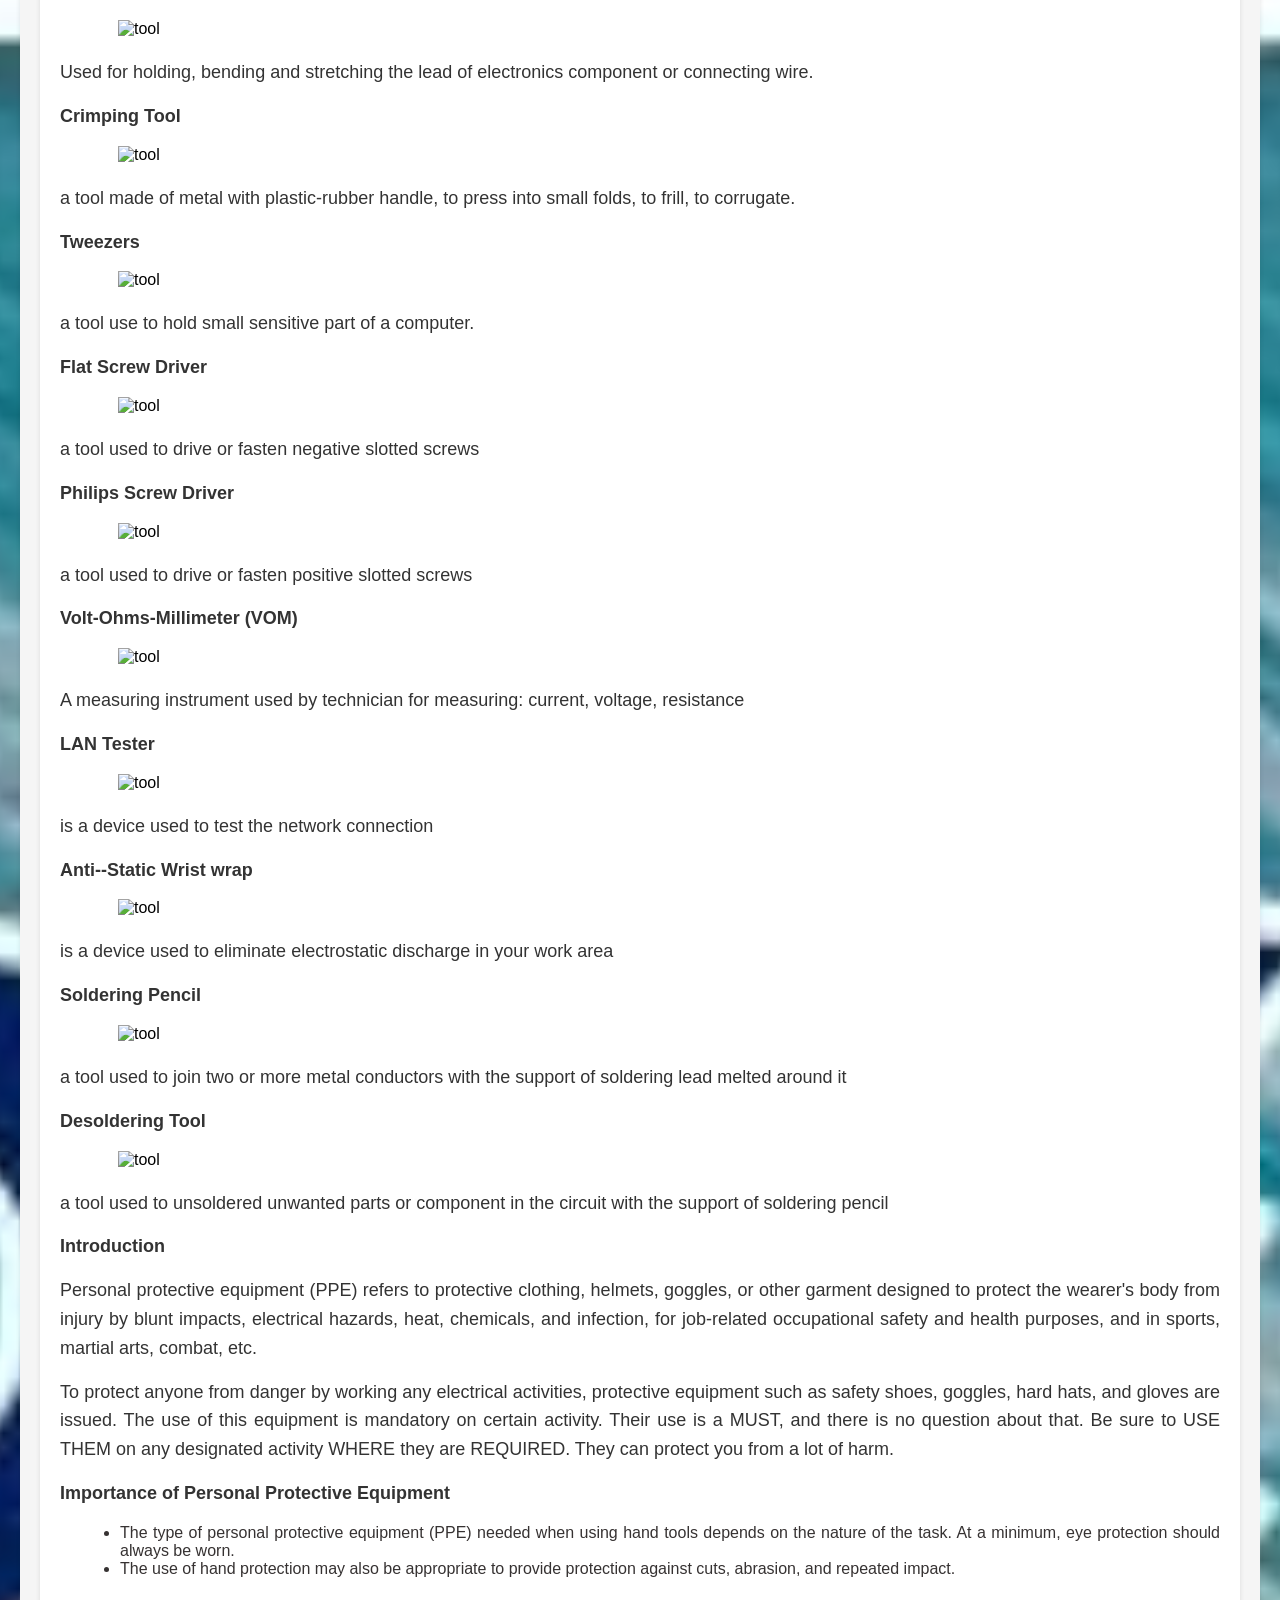
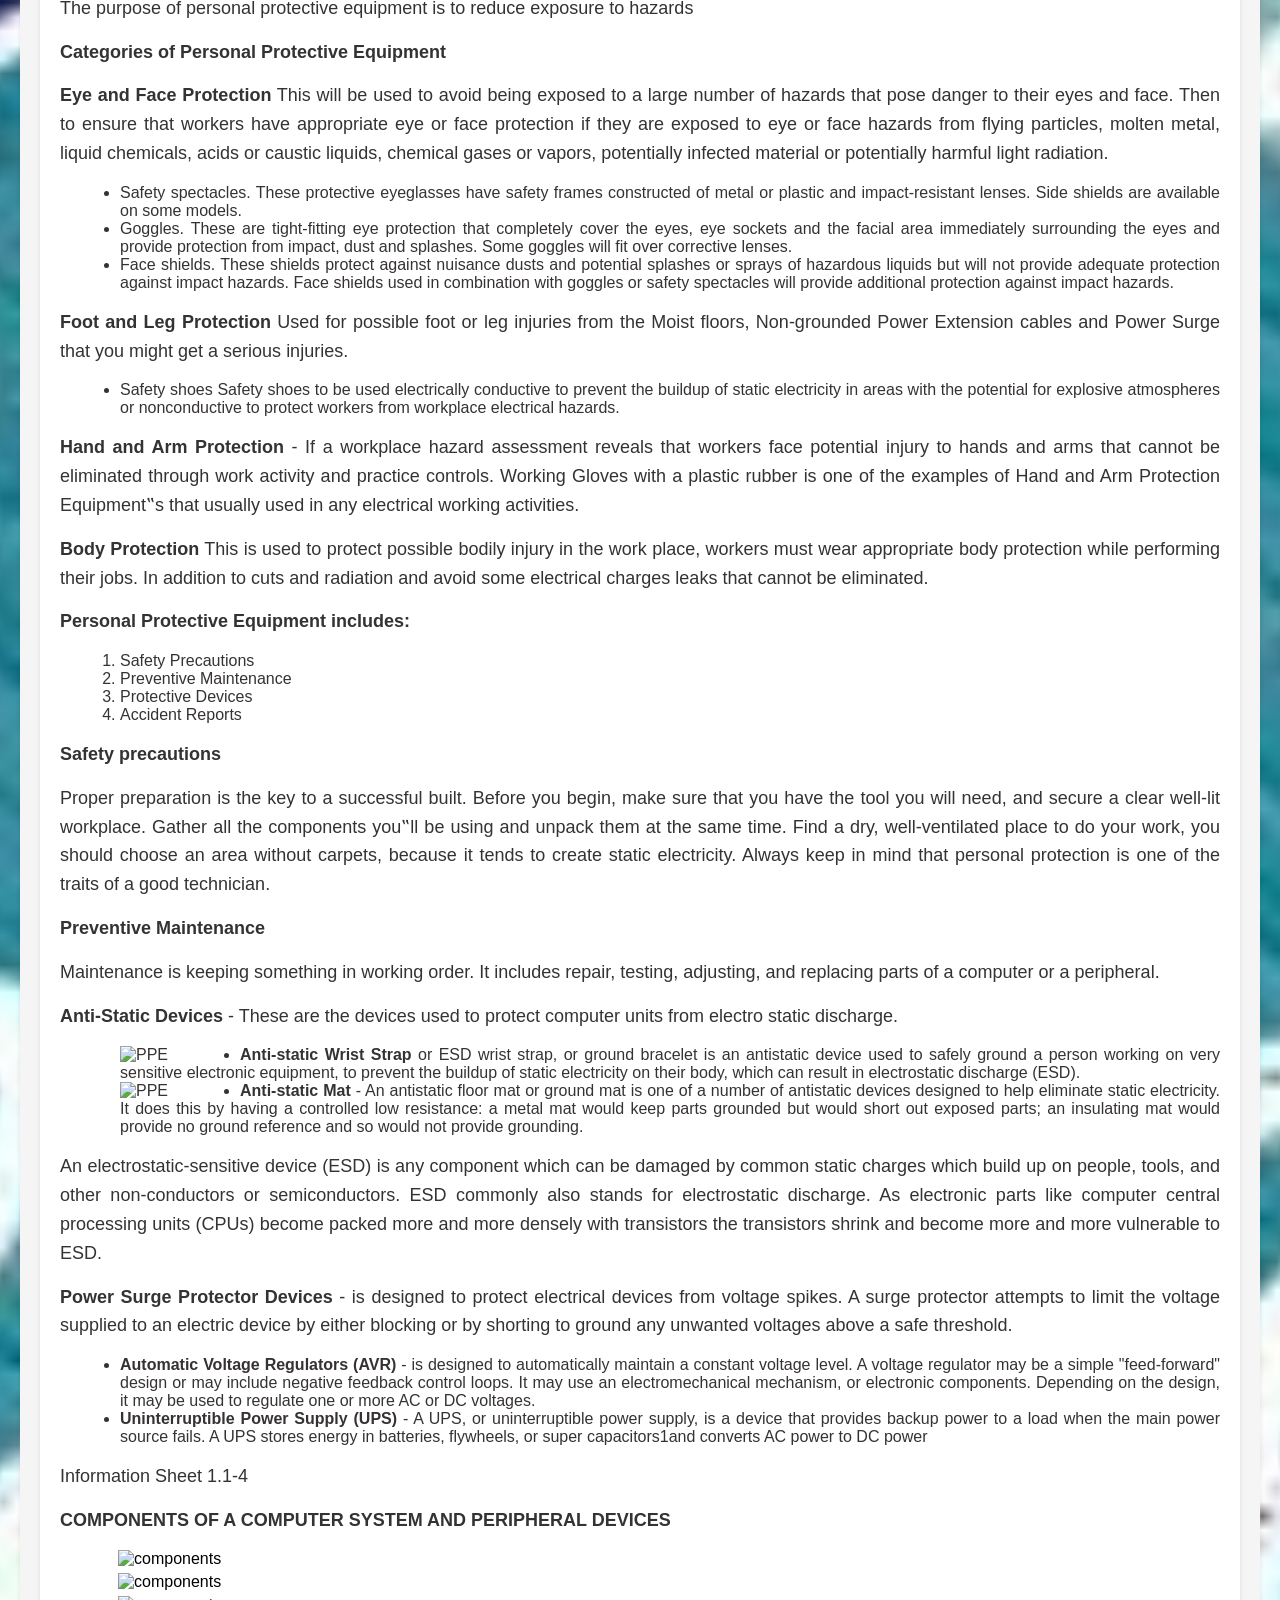
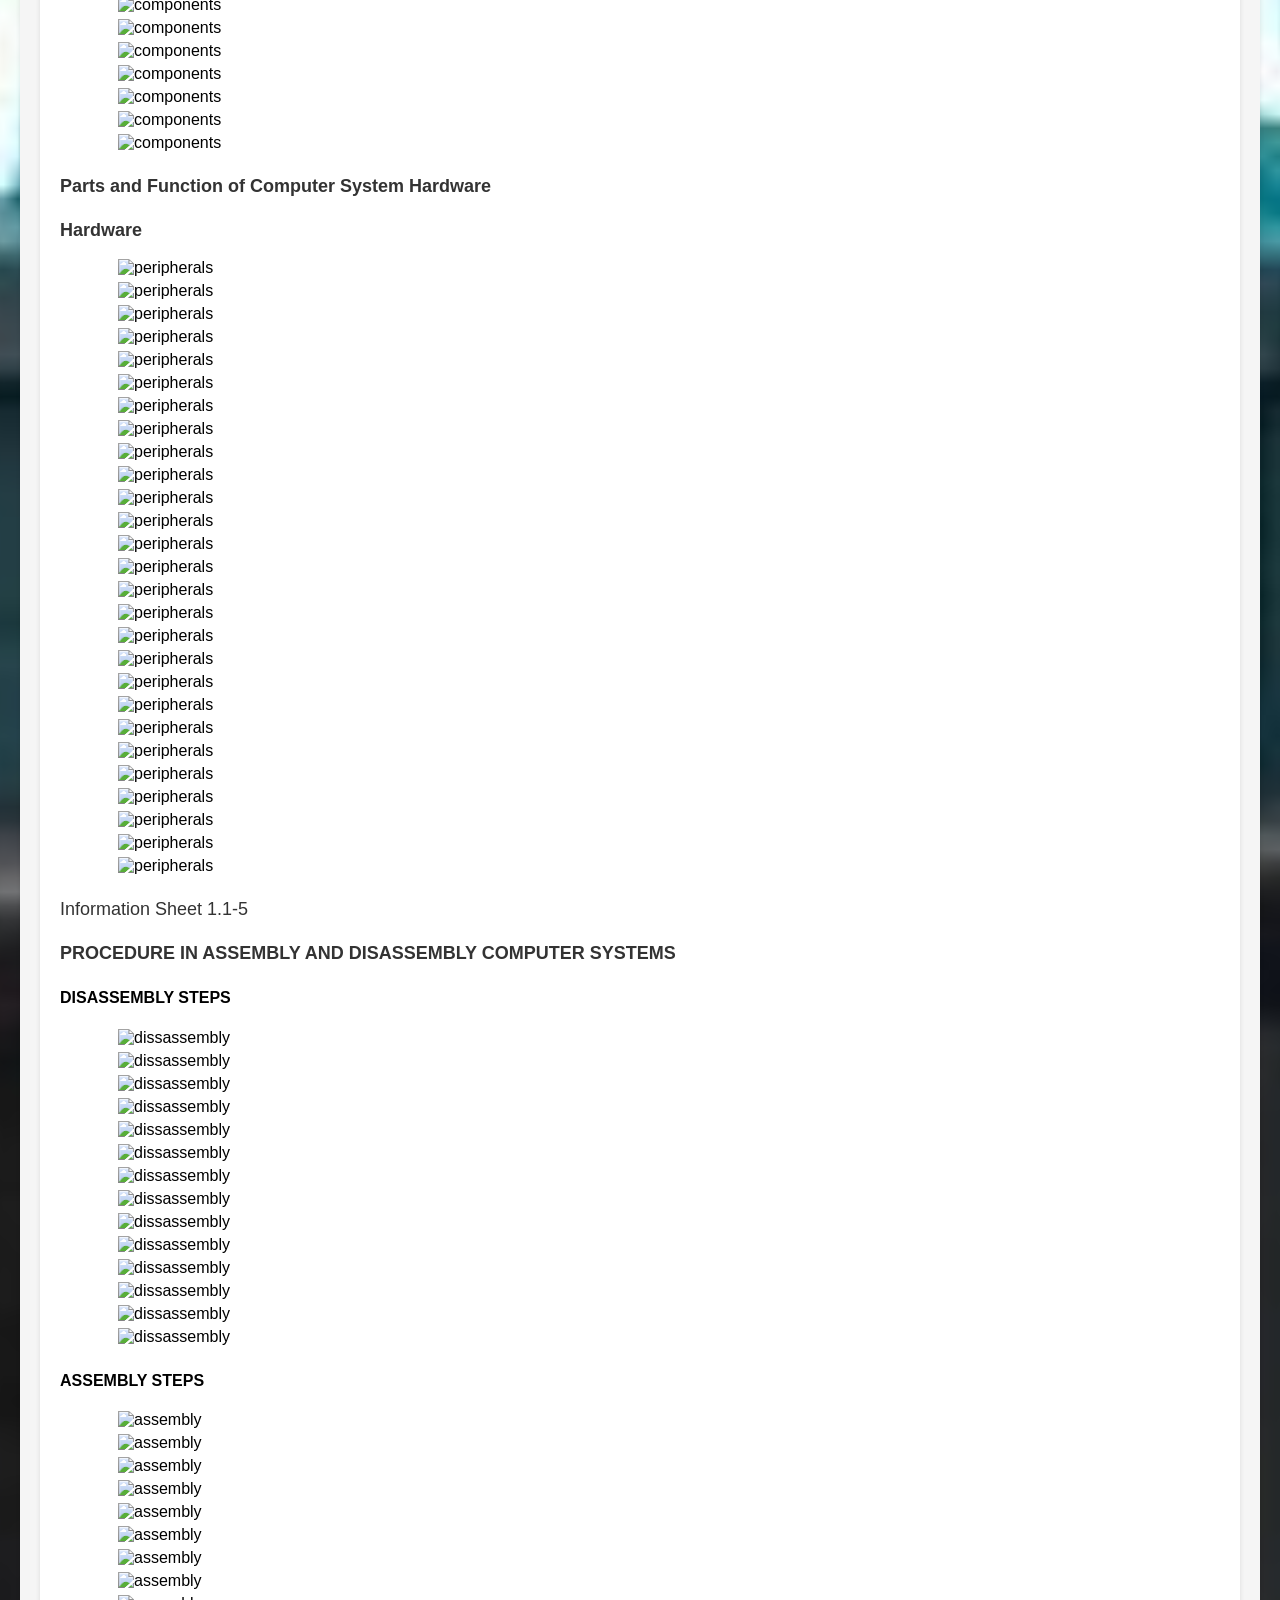
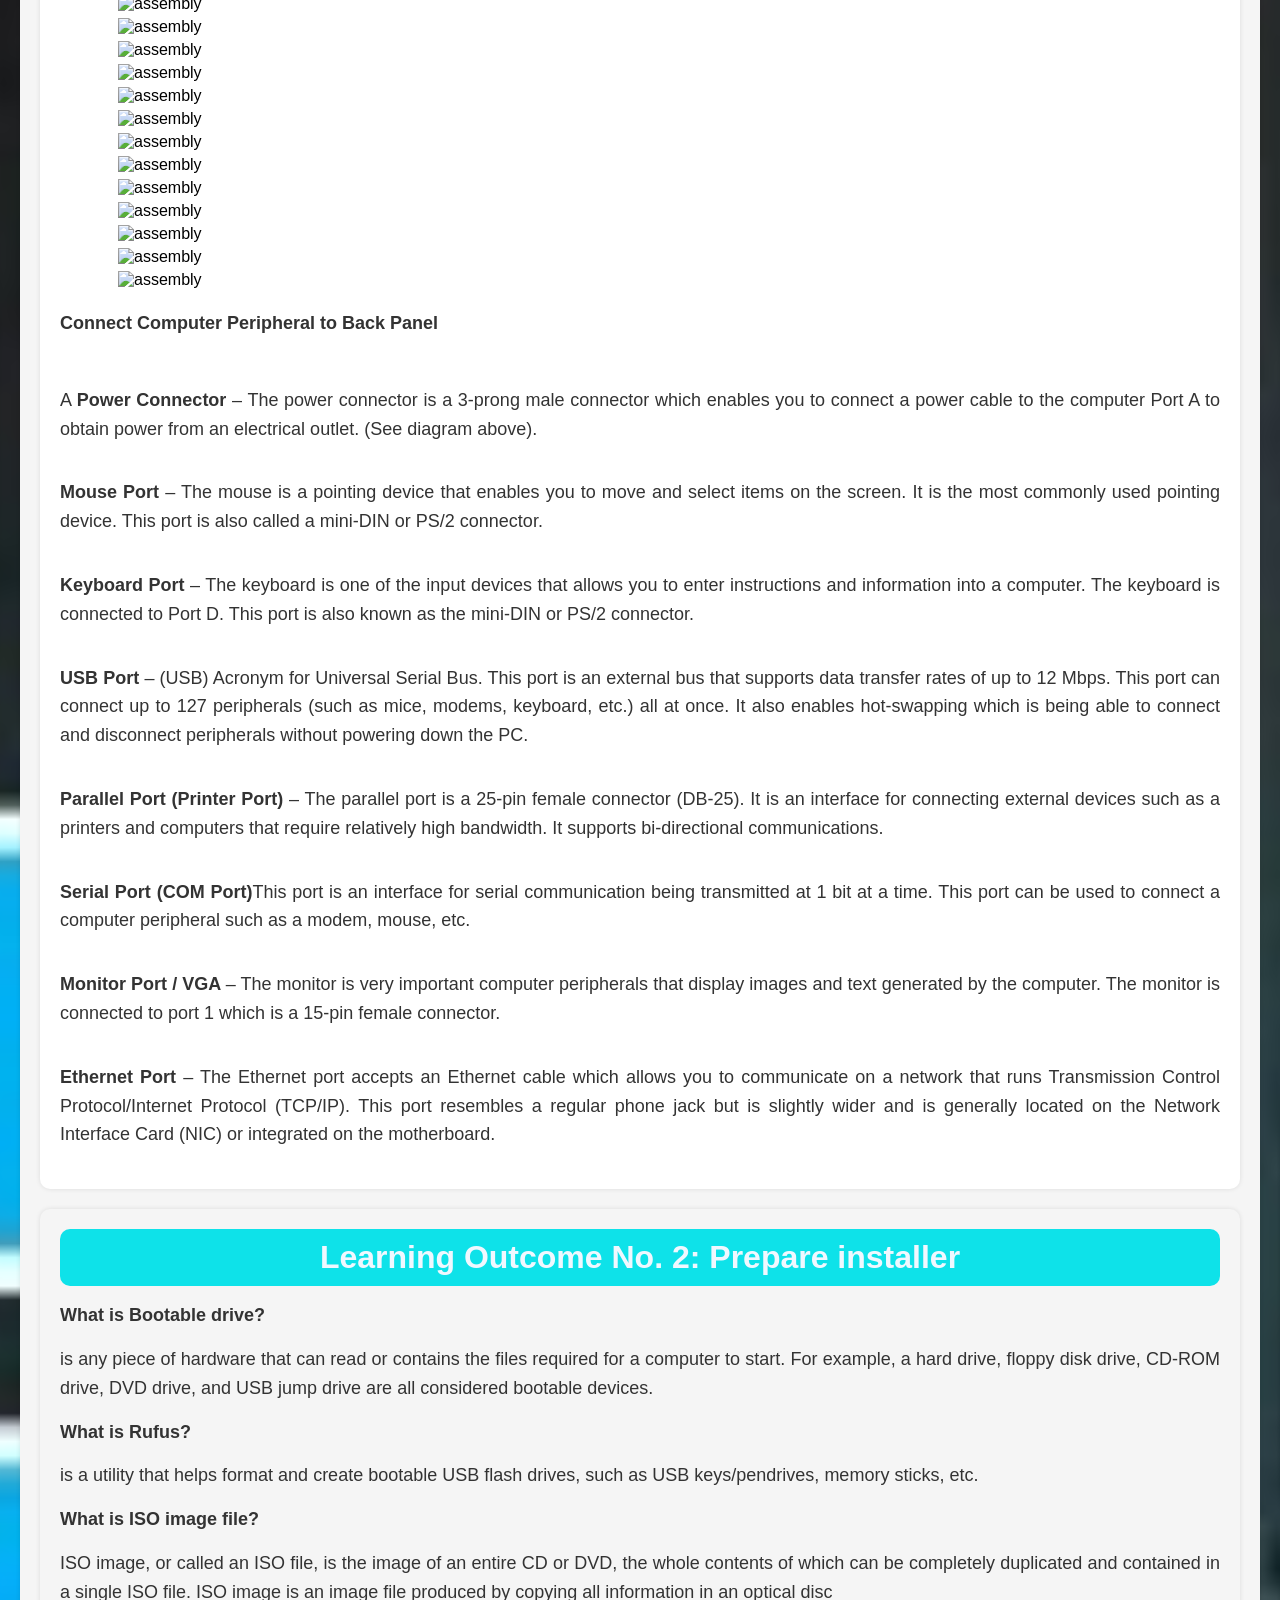
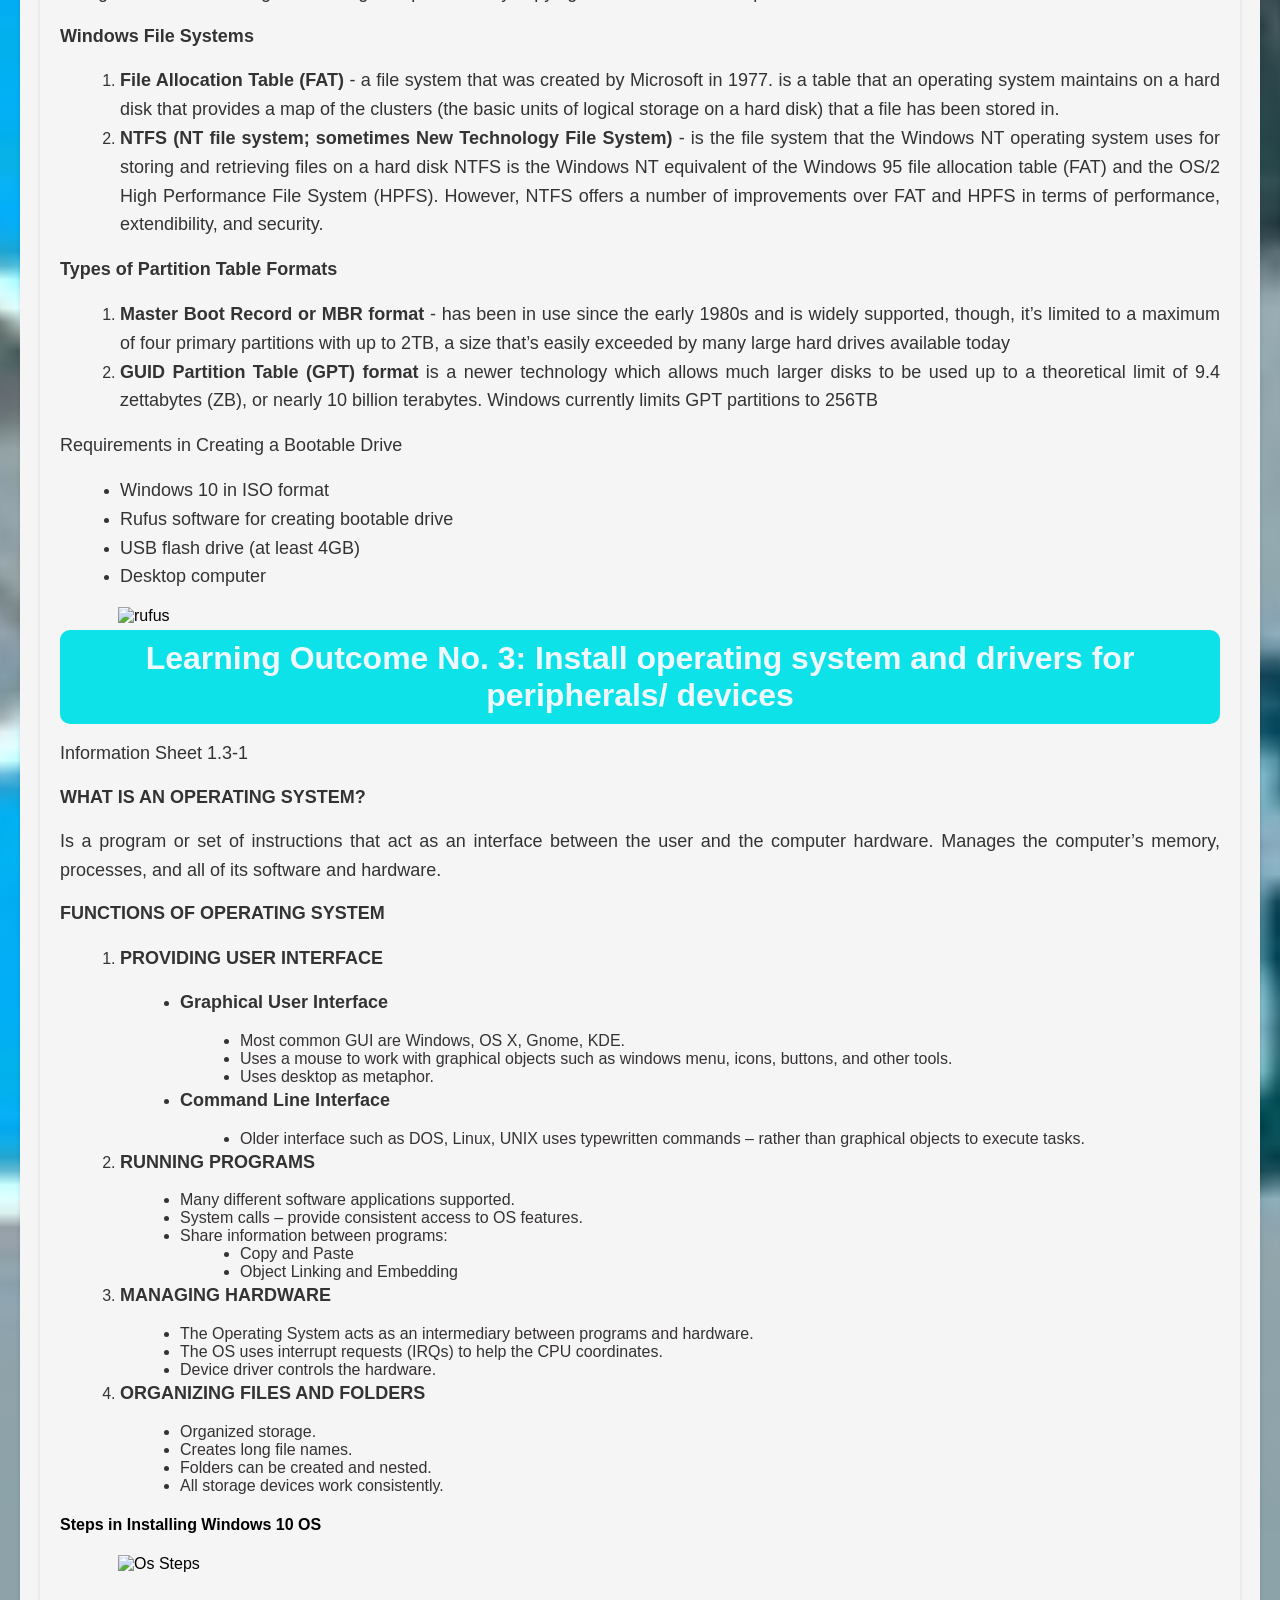
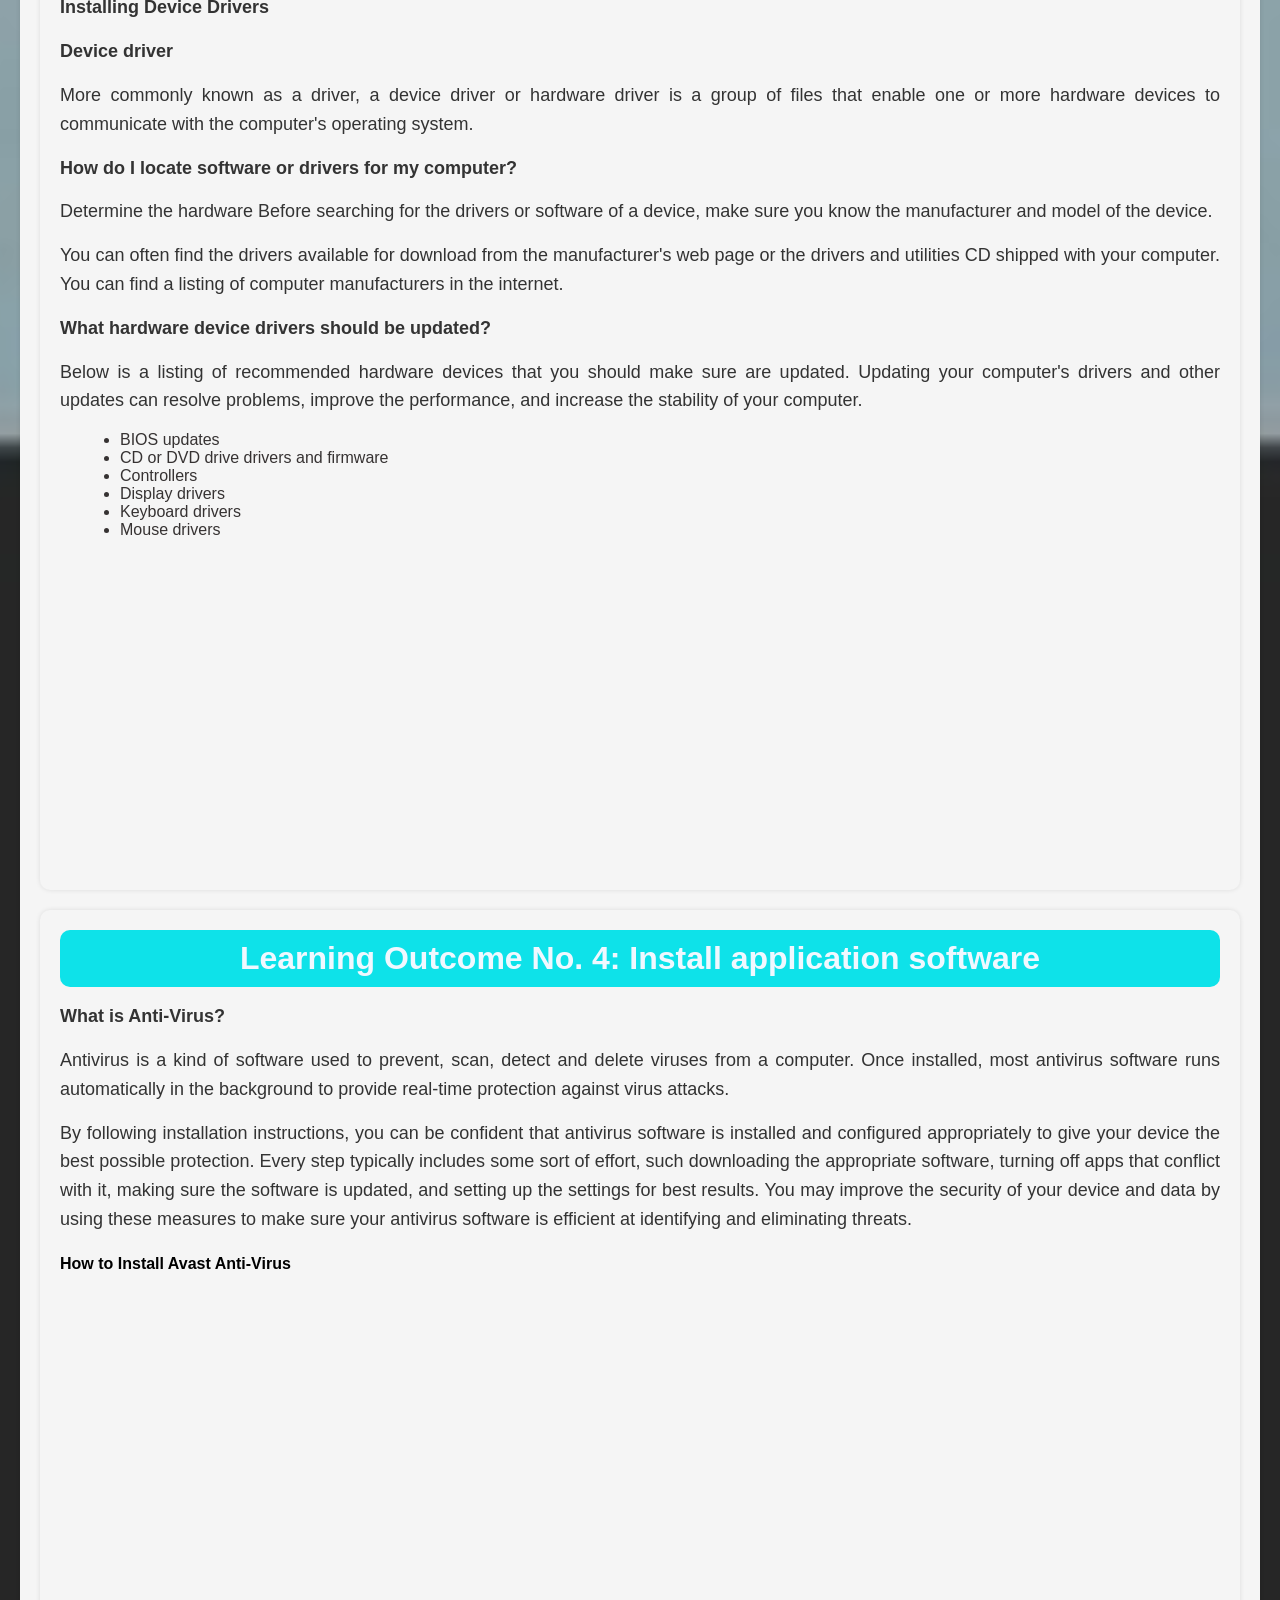
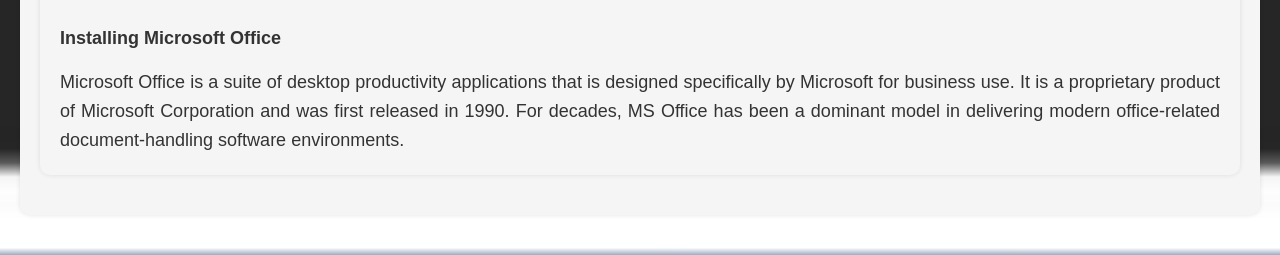
==== commit 323c4daa: "Add files via upload" ====
--- a/LESSON1.HTML
+++ b/LESSON1.HTML
@@ -149,7 +149,6 @@
                                 <img src="https://i.imgur.com/Qm40boR.jpg" alt="peripherals" class="centered-image">
                                 <img src="https://i.imgur.com/VYDVeYp.jpg" alt="peripherals" class="centered-image">
                                 <img src="https://i.imgur.com/ol3KoOQ.jpg" alt="peripherals" class="centered-image">
-                                <img src="https://i.imgur.com/ol3KoOQ.jpg" alt="peripherals" class="centered-image">
                                 <img src="https://i.imgur.com/rQ2rqmr.jpg" alt="peripherals" class="centered-image">
                                 <img src="https://i.imgur.com/lCFXfBh.jpg" alt="peripherals" class="centered-image">
                                 <img src="https://i.imgur.com/JKYU6mo.jpg" alt="peripherals" class="centered-image">
@@ -172,139 +171,8 @@
                                 <img src="https://i.imgur.com/ea0j6zs.jpg" alt="peripherals" class="centered-image">
                                 <img src="https://i.imgur.com/K20Bk3K.jpg" alt="peripherals" class="centered-image">
                   
-                                <ol>
-                                    <li>
-                    <p><strong>Casing</strong> - A computer case contains the framework to support a computer's internal components while providing an enclosure for added protection. The size and layout of a case is called a form factor. Types of cases:</p>
-                            <ol type="a">
-                                    <li>Desktop - slim line or full-size</li>
-                                    <li>Tower - mini or full-sized</li>
-                                </ol>
-                                        <p>Computer cases are referred to in a number of ways:</p>
-                                        <ul>
-                                            <li>Computer chassis</li>
-                                            <li>Cabinet</li>
-                                            <li>Tower</li>
-                                            <li>Box</li>
-                                            <li>Housing</li>
-                                        </ul>
-                                    </li>
-                                    <li>
-                                        <p><strong>Power Supply</strong> - The power supply converts alternating-current (AC) power coming from a wall outlet into direct current (DC) power, which is a lower voltage. DC power is required for all the components inside the computer. It converts the 220v AC wall current into the 3.3v, 5v, or 12v power that the system requires for operation.</p>
-                                        <p>Connectors:</p>
-                                        <ul>
-                                            <li>Molex connector: Used to connect to an optical drive or hard drive.</li>
-                                            <li>Berg connector: Used to connect to a floppy drive. Smaller than a Molex connector.</li>
-                                            <li>20-pin or 24-pin slotted connector: Used to connect to the motherboard.</li>
-                                            <li>Four-pin-to-eight-pin auxiliary power connector: Supplies power to all areas of the motherboard.</li>
-                                            <li>P8 and P9: Older standard power supply connectors used for the motherboard.</li>
-                                        </ul>
-                                    </li>
-                                    <li>
-                                        <p><strong>Motherboard</strong> - The main printed circuit board that contains the buses, or electrical pathways, found in a computer. These buses allow data to travel between the various components. Also known as the system board, backplane, or main board.</p>
-                                        <p>The motherboard accommodates the central processing unit (CPU), RAM, expansion slots, heat sink/fan assembly, BIOS chip, chip set, and embedded wires that interconnect the components. It comes in various form factors:</p>
-                                        <ul>
-                                            <li>Advanced Technology (AT)</li>
-                                            <li>Advanced Technology Extended (ATX)</li>
-                                            <li>Mini-ATX</li>
-                                            <li>Micro-ATX</li>
-                                            <li>Low-Profile Extended (LPX)</li>
-                                            <li>New Low-Profile Extended (NLX)</li>
-                                            <li>Balanced Technology Extended (BTX)</li>
-                                        </ul>
-                                        <p>The chip set is composed of various integrated circuits attached to the motherboard that control how system hardware interacts with the CPU and motherboard. It allows the CPU to communicate and interact with other components and to exchange data with system memory, hard-disk drives, video cards, and other output devices.</p>
-                                        <p>Most chip sets are divided into Northbridge and Southbridge. The Northbridge controls access to the RAM and video card, while the Southbridge allows the CPU to communicate with the hard drives, sound card, USB ports, and other input/output (I/O) ports.</p>
-                                    </li>
-                                    <h4>Parts of Motherboard</h4>
-                                    <div class="container-img">
-                                    <img src="https://i.imgur.com/eMXQPLB.jpg" alt="motherboard" class="centered-image">
-                                    </div>
-                                    <h4>Motherboard Back Panel</h4> 
-                                    <img src="" alt="motherboard" class="centered-image"> 
-                                    <li>
-                                    <p><strong>Central Processing Unit</strong></p>
-                                        <p>The central processing unit (CPU), sometimes called the processor, is considered the computer's brain. Most calculations take place in the CPU, making it the most important element of a computer system. CPUs come in different form factors, each requiring a particular slot or socket on the motherboard. Common CPU manufacturers include Intel and AMD.</p>
-                                        <p>The CPU socket or slot serves as the interface between the motherboard and the processor. Most CPU sockets and processors in use today are built around the pin grid array (PGA) architecture. Slot-based processors are cartridge-shaped and fit into a slot similar to an expansion slot.</p>
-                                        <p>Some CPUs incorporate hyper-threading to enhance performance. With hyper-threading, the CPU has multiple pieces of code being executed simultaneously on each pipeline, appearing to the operating system as two CPUs.</p>
-                                        <p>A CPU's power is measured by its speed and the amount of data it can process. Speed is rated in cycles per second, measured in megahertz (MHz) or gigahertz (GHz). The amount of data a CPU can process at one time depends on the size of the processor data bus. Current processors have a 32-bit or 64-bit processor data bus.</p>
-                                        <p>MMX is a set of multimedia instructions built into Intel processors, enabling them to handle common multimedia operations. However, only software specifically written to call MMX instructions can take advantage of the MMX instruction set.</p>
-                                        <p>The latest processor technology incorporates more than one CPU core into a single chip. Many CPUs can process multiple instructions concurrently:</p>
-                                            <ul>
-                                                <li>Single-core CPU: One core inside a single CPU chip.</li>
-                                                <li>Dual-core CPU: Two cores inside a single CPU chip, processing information simultaneously.</li>
-                                            </ul>
-                                    </li>
-                                    <li>
-                                        <p><strong>Cooling System</strong> - Electronic components generate heat. Heat is caused by the flow of current within the components. Computer components perform better when kept cool. If the heat is not removed, the computer may run slower. If too much heat builds up, computer components can be damaged. Increasing the air flow in the computer case allows more heat to be removed. </p> 
-                                            <p>A case fan is installed in the computer case to make the cooling process more efficient</p>
-                                                <img src="https://i.imgur.com/rLkSaoz.jpg" alt="fan" class="centered-image">
-                                            <p>In addition to case fans, a heat sink draws heat away from the core of the CPU. A fan on top of the heat sink moves the heat away from the CPU </p>
-                                                <img src="https://i.imgur.com/drxeP62.jpg" alt="fan" class="centered-image">
-                                    </li>  
-                                     <li>
-                                        <p><strong>ROM and RAM</strong> – ROM and RAM provide memory for a vast amount of computer equipment. They come in different memory sizes and module sizes and have different features. </p>
-                                               <ul>
-                                                <p><b>ROM (Read only Memory) </b> - chips are located on the motherboard. ROM chips contain instructions that the CPU can access directly. 
-                                                    ROM stores basic instructions for booting the computer and loading the operating system. ROM chips retain their contents even when the computer is powered down. The contents cannot be erased, changed, 
-                                                    </p>
-                                                <p><b>RAM (Random Access Memory) </b> - is the temporary storage for data and programs that are being accessed by the CPU. RAM is volatile memory, which means that the contents are erased when the computer is powered off. The more RAM in a computer, the more capacity the computer has to hold and process large programs and files, as well as enhance system performance. </p>
-                                               </ul>
-                                               <p><strong>The different types of memory modules </strong></p>
-                                                   <p><b>Dual Inline Package (DIP) </b>	Dual Inline Package (DIP) </p>
-                                                   <p><b>Single Inline Memory Module (SIMM)</b>is a small circuit board that holds several memory chips. SIMMs has 30-pin and 72-pin configurations. </p>
-                                                    <p><b>Dual Inline Memory Module (DIMM)</b>is a circuit board that holds SDRAM, DDR SDRAM, and DDR2 SDRAM chips. There are 168-pin SDRAM DIMMs, 184-pin DDR DIMMs, and 240-pin DDR2 DIMMs.  </p>
-                                                    <p><b>RAM Bus Inline Memory Module (RIMM)</b> is a circuit board that holds RDRAM chips. A typical RIMM has a 184-pin configuration. </p>
-                                                    <p><b>Cache Memory</b> - SRAM is used as cache memory to store the most frequently used data. SRAM gives the processor faster access to the data than retrieving it from the slower DRAM, or main memory.  </p>
-                                     </li>
-                                     <li>
-                                        <p><strong>Adapter Cards</strong> - Adapter cards are used to expand and customize the computer's capability.</p>
-                                        <ul>
-                                            <li>NIC connects a computer to a network using a network cable.</li>
-                                            <li>Wireless NIC connects a computer to a network using radio frequencies.</li>
-                                            <li>Sound adapter provides audio capability.</li>
-                                            <li>Video adapter provides graphic capability.</li>
-                                            <li>Modem adapter connects a computer to the Internet using a phone line.</li>
-                                            <li>SCSI adapter connects SCSI devices, such as hard drives or tape drives, to a computer.</li>
-                                            <li>RAID adapter connects multiple hard drives to a computer to provide redundancy and improve performance.</li>
-                                            <li>USB port connects a computer to peripheral devices.</li>
-                                            <li>Parallel port connects a computer to peripheral devices.</li>
-                                            <li>Serial port connects a computer to peripheral devices.</li>
-                                        </ul>
-                                        <p>The different types of expansion slots:</p>
-                                        <ul>
-                                            <li>Industry Standard Architecture (ISA) is an 8-bit or 16-bit expansion slot. This is older technology and is seldom used.</li>
-                                            <li>Extended Industry Standard Architecture (EISA) is a 32-bit expansion slot. This is older technology and is seldom used.</li>
-                                            <li>Micro Channel Architecture (MCA) is an IBM-proprietary 32-bit expansion slot. This is older technology and is seldom used.</li>
-                                            <li>Peripheral Component Interconnect (PCI) is a 32-bit or 64-bit expansion slot. PCI is the standard slot currently used in most computers.</li>
-                                            <li>Advanced Graphics Port (AGP) is a 32-bit expansion slot designed for video adapters.</li>
-                                            <li>PCI-Express is a serial bus expansion slot. PCI-Express is backward-compatible with PCI slots and has x1, x4, x8, and x16 slots.</li>
-                                        </ul>
-                                    </li>
-                                    <li>
-                                        <p><strong>Storage Drives </strong> are essential components that read or write data to magnetic or optical storage media. They provide permanent storage or retrieval of information. Here are the main types:</p>
-                                        <ol>
-                                            <li><strong>Floppy Drive</strong>: Uses 3.5-inch floppy disks with storage capacities of 720 KB or 1.44 MB. Being phased out due to cheaper and faster options like CDs, DVDs, and flash drives.</li>
-                                            <li><strong>Hard Drive</strong>: Installed inside computers, typically as the C: drive, storing the operating system and applications. Measured in gigabytes (GB) for storage capacity and revolutions per minute (rpm) for speed. Additional drives can be added for more storage.</li>
-                                            <li><strong>Optical Drive</strong>: Uses lasers to read data from optical media like CDs and DVDs. CDs hold around 700 MB of data, while DVDs can hold about 8.5 GB. Different types of optical media exist, including CD-ROM, CD-R, CD-RW, DVD-ROM, and DVD-RAM.</li>
-                                            <li><strong>Flash Drive</strong>: Also called thumb drives, they connect via USB ports and use special memory requiring no power to maintain data. Storage capacities range from megabytes to 16 gigabytes.</li>
-                                        </ol>
-
-                                        <p>These drives connect to the computer through various interfaces:</p>
-                                        <ul>
-                                            <li><strong>IDE (Integrated Drive Electronics)</strong>: Early interface using a 40-pin connector.</li>
-                                            <li><strong>EIDE (Enhanced Integrated Drive Electronics)</strong>: Updated version supporting larger hard drives, faster speed, and using ATAPI for compatibility with optical and tape drives.</li>
-                                            <li><strong>PATA (Parallel ATA)</strong>: Parallel version of ATA interface.</li>
-                                            <li><strong>SATA (Serial ATA)</strong>: Serial version of ATA interface, using a seven-pin connector.</li>
-                                            <li><strong>SCSI (Small Computer System Interface)</strong>: Supports up to 15 drives, with different pin connectors for internal and external connections.</li>
-                                        </ul>
-                                    </li>
-                                    <li>
-                                        <p><b>Ports</b> – refer to the female part of connection 
-                                            that are used to connect a monitor, 
-                                            webcam, speakers, or other peripherals 
-                                            devices.</p>
-                                            <img src="https://i.imgur.com/q4thvKW.jpg" alt="ports" class="centered-image">
-                                    </li>  
-                                </ol>              
+        
+                                          
                      <p>Information Sheet 1.1-5 </p> 
                          <p><strong>PROCEDURE IN ASSEMBLY AND DISASSEMBLY COMPUTER 
                              SYSTEMS </strong></p>
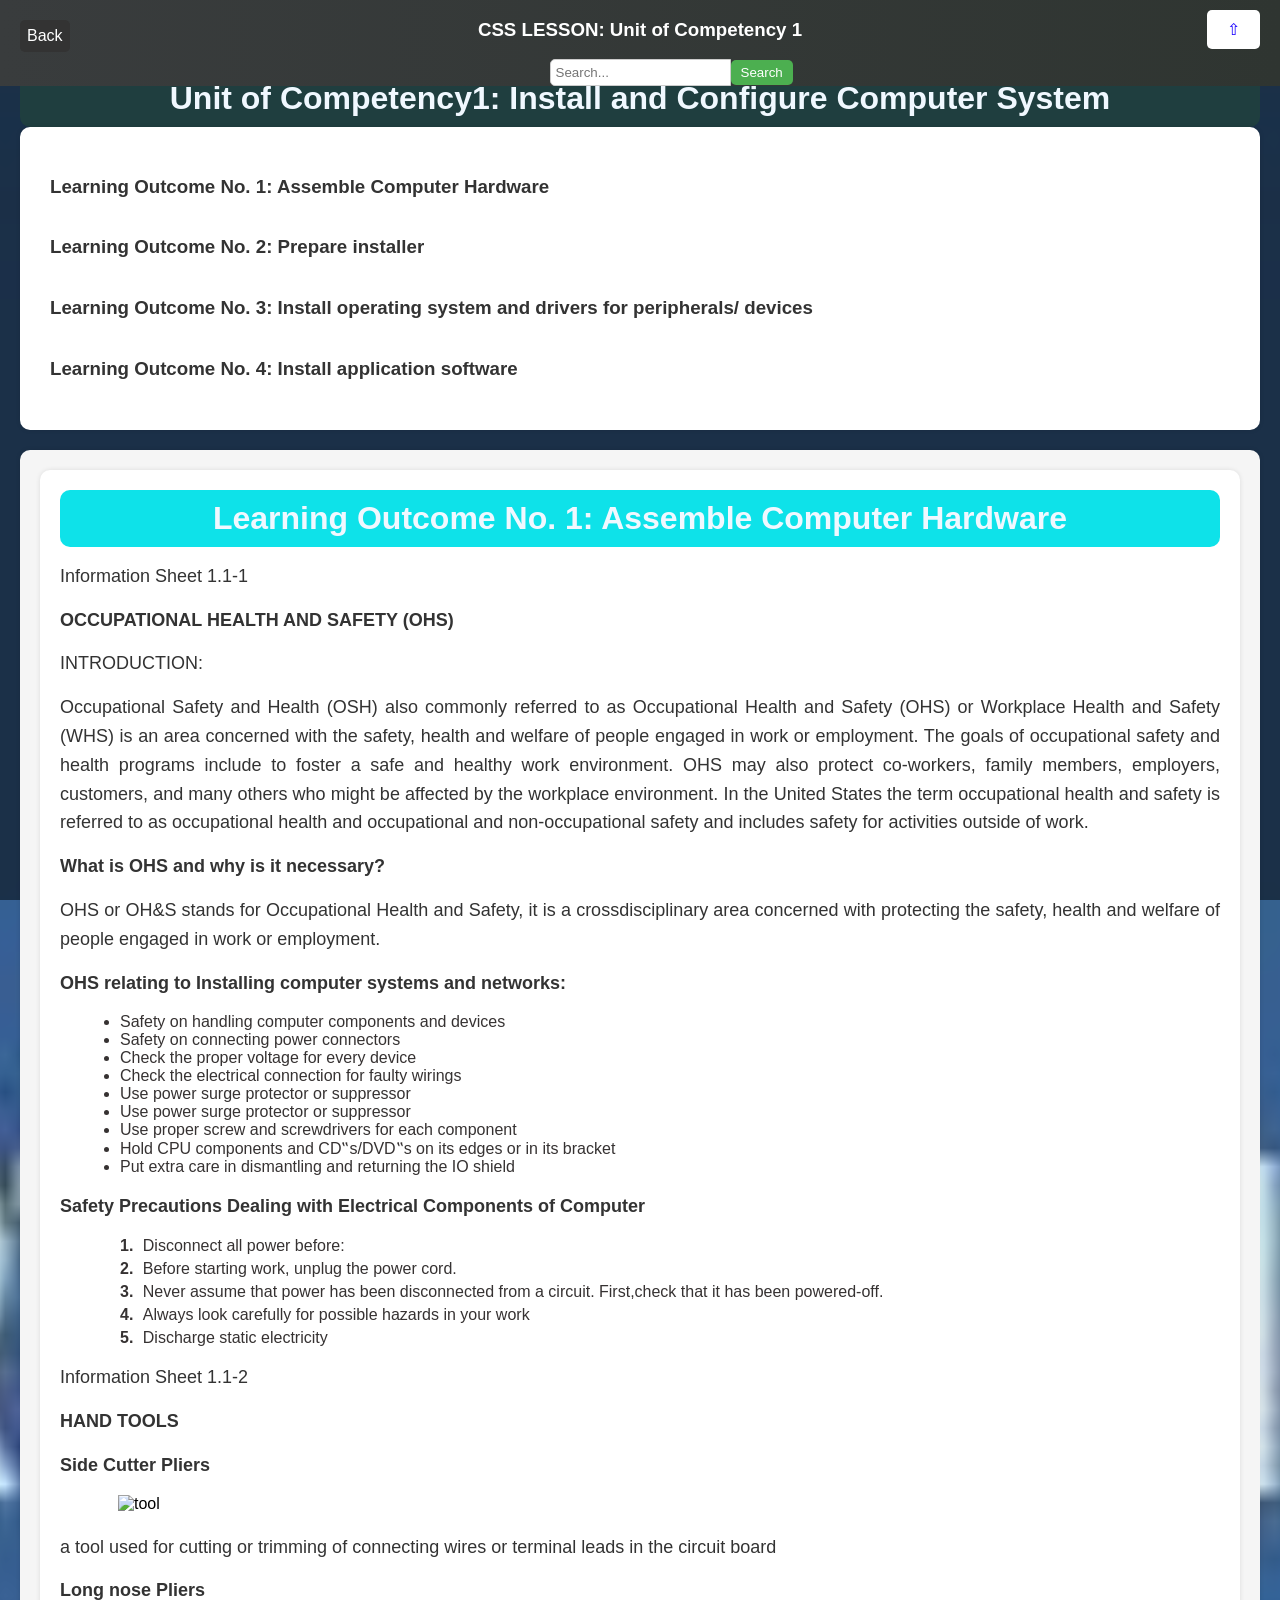
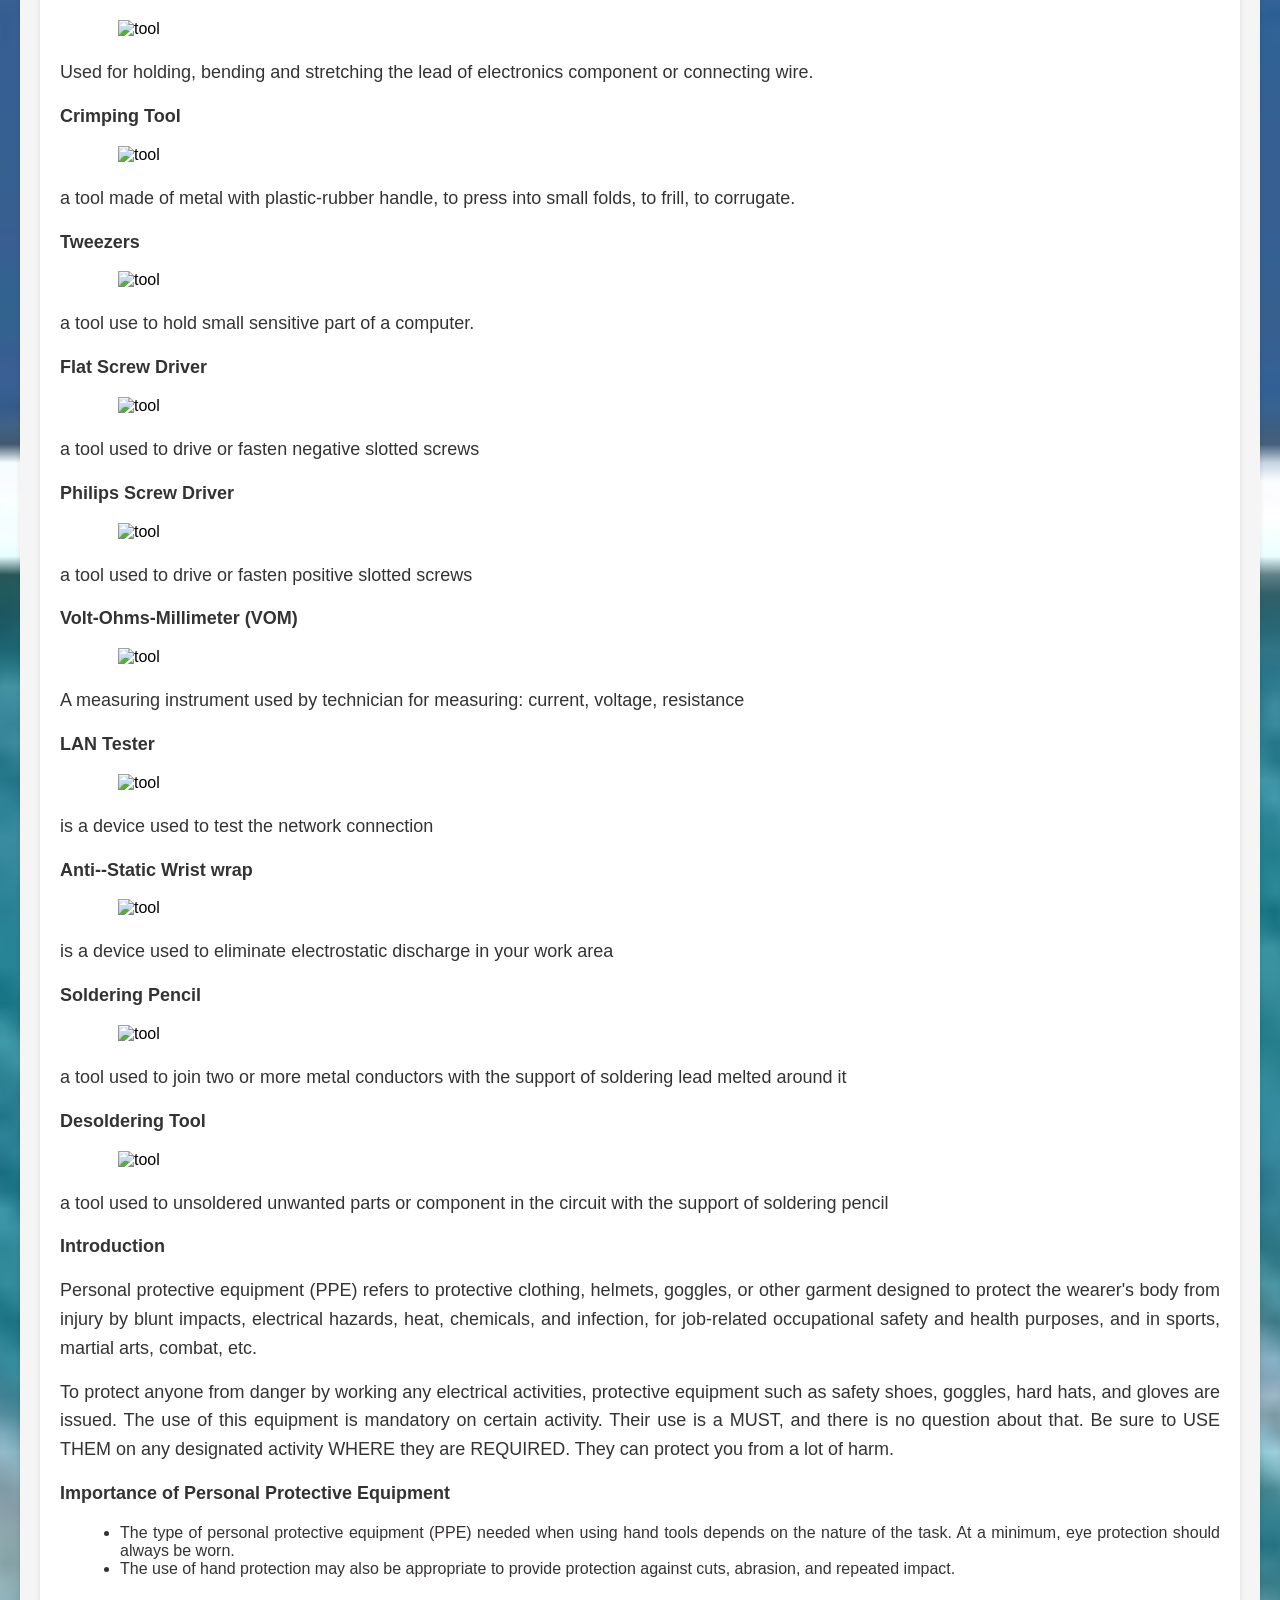
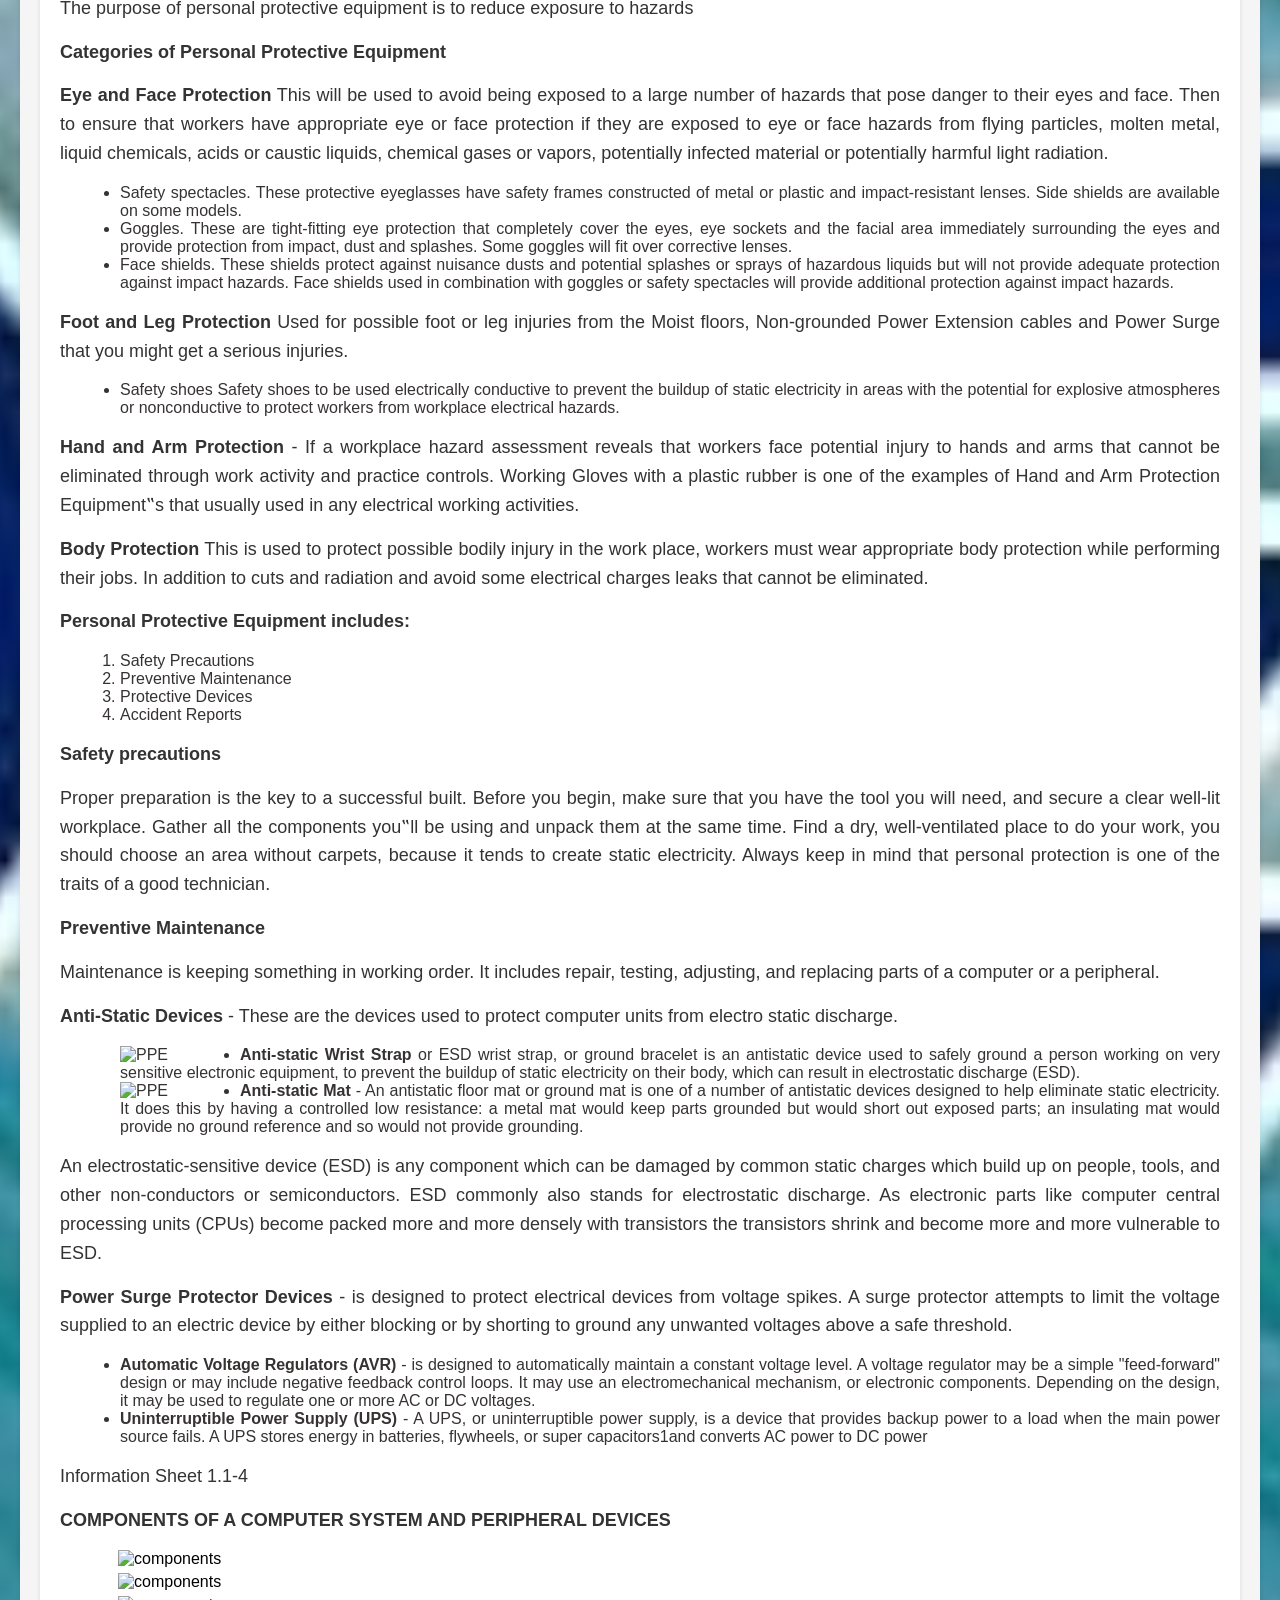
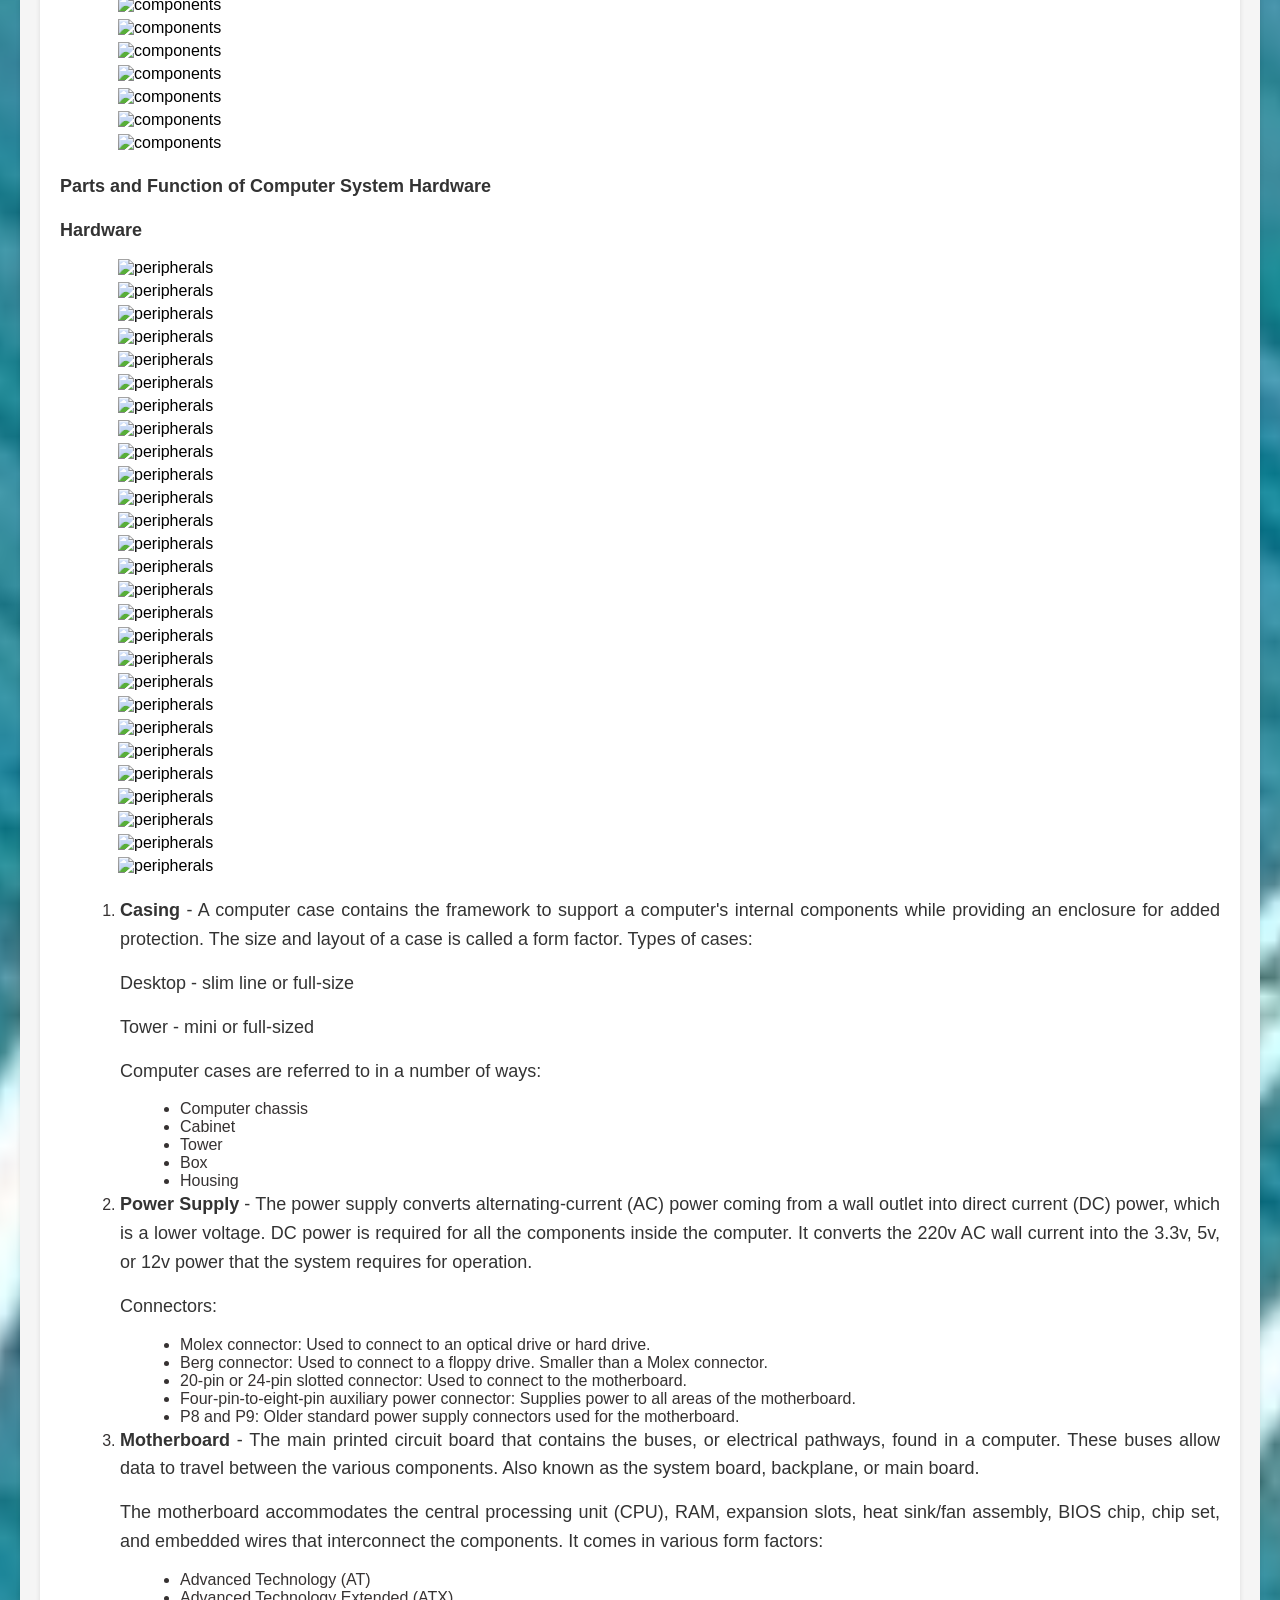
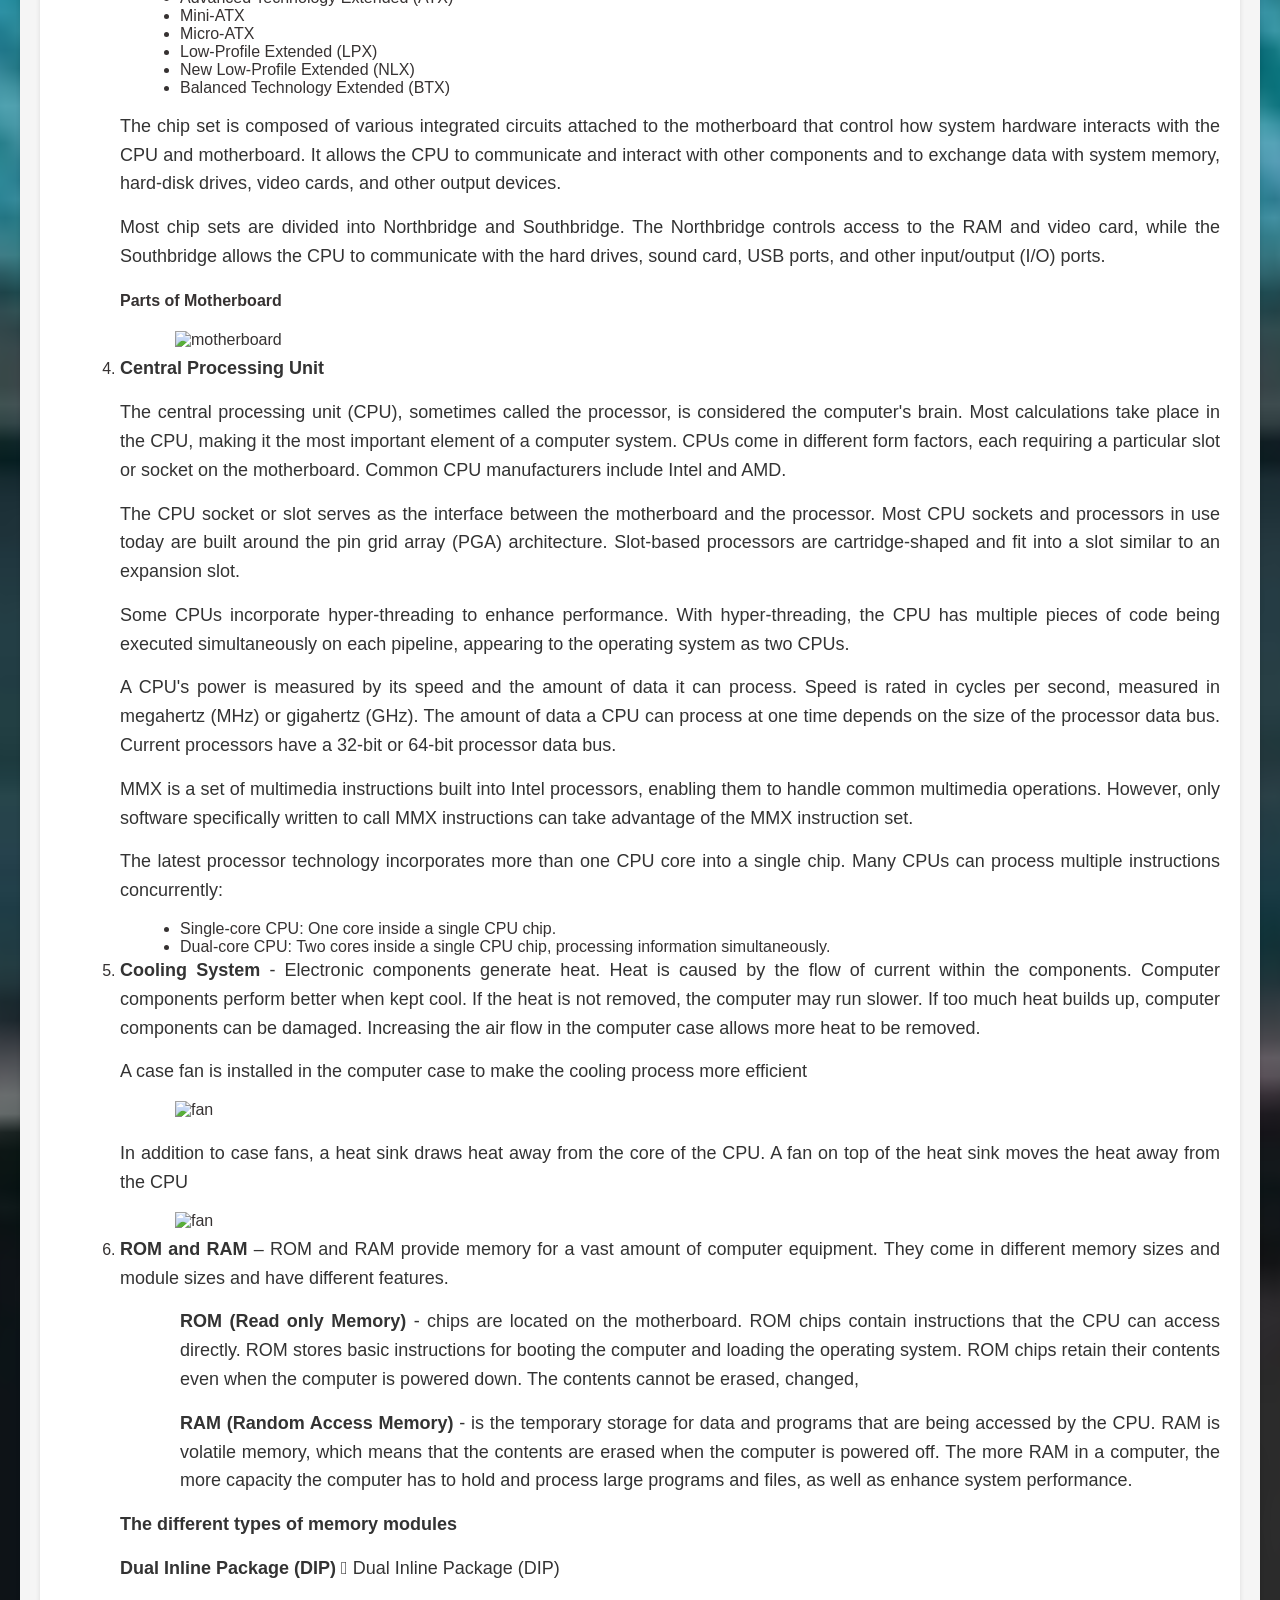
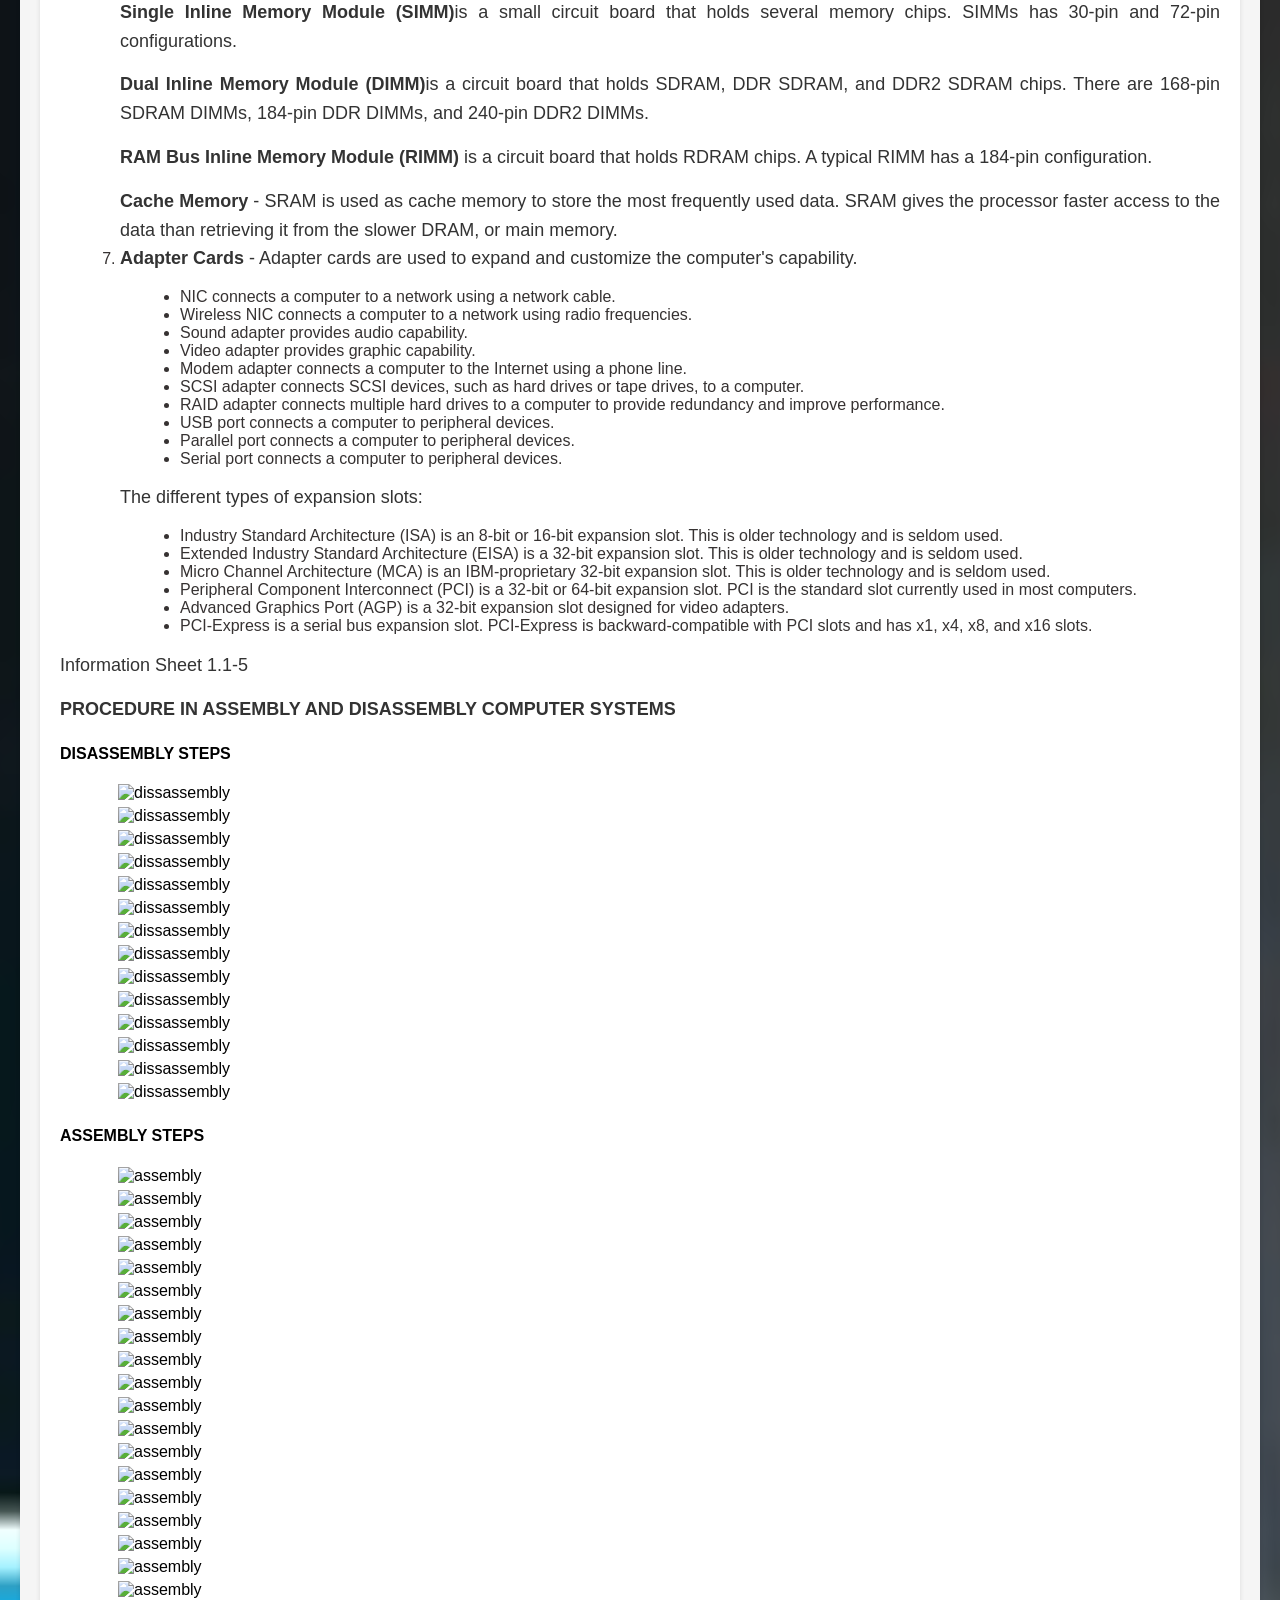
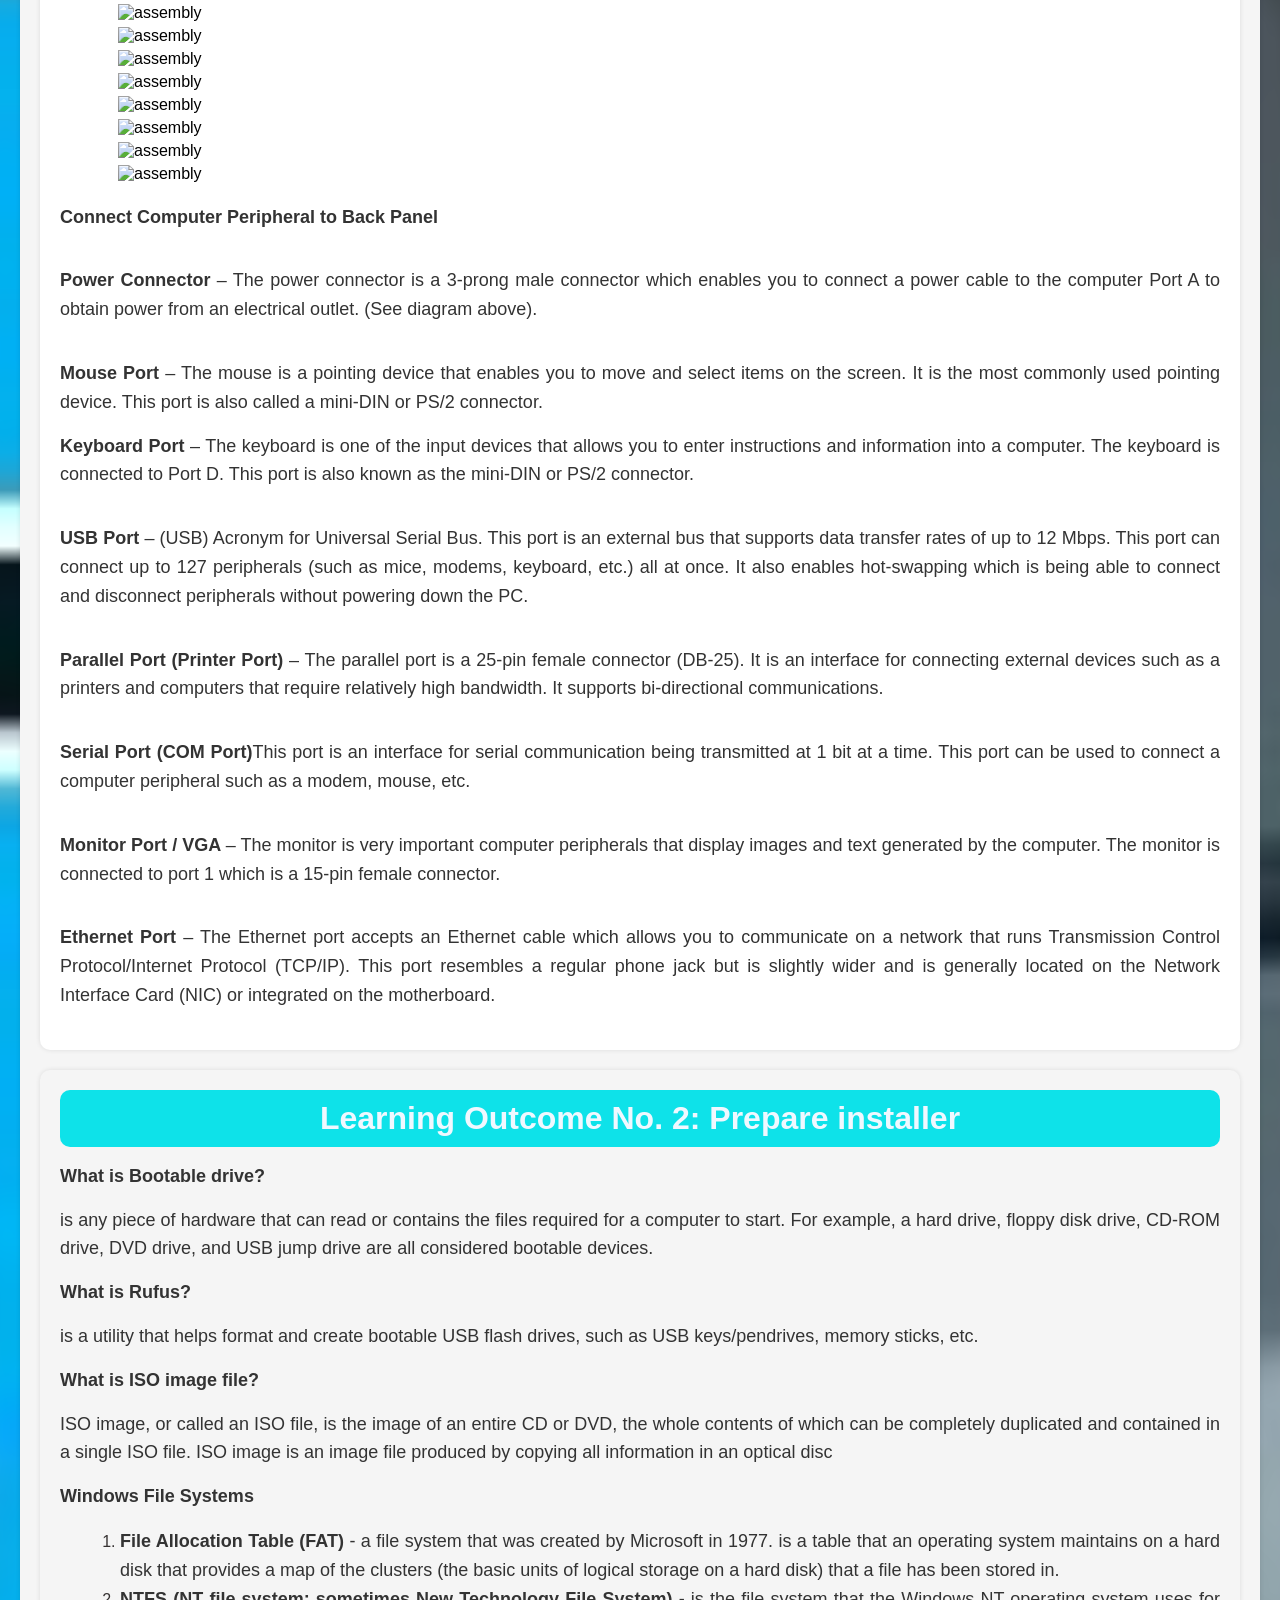
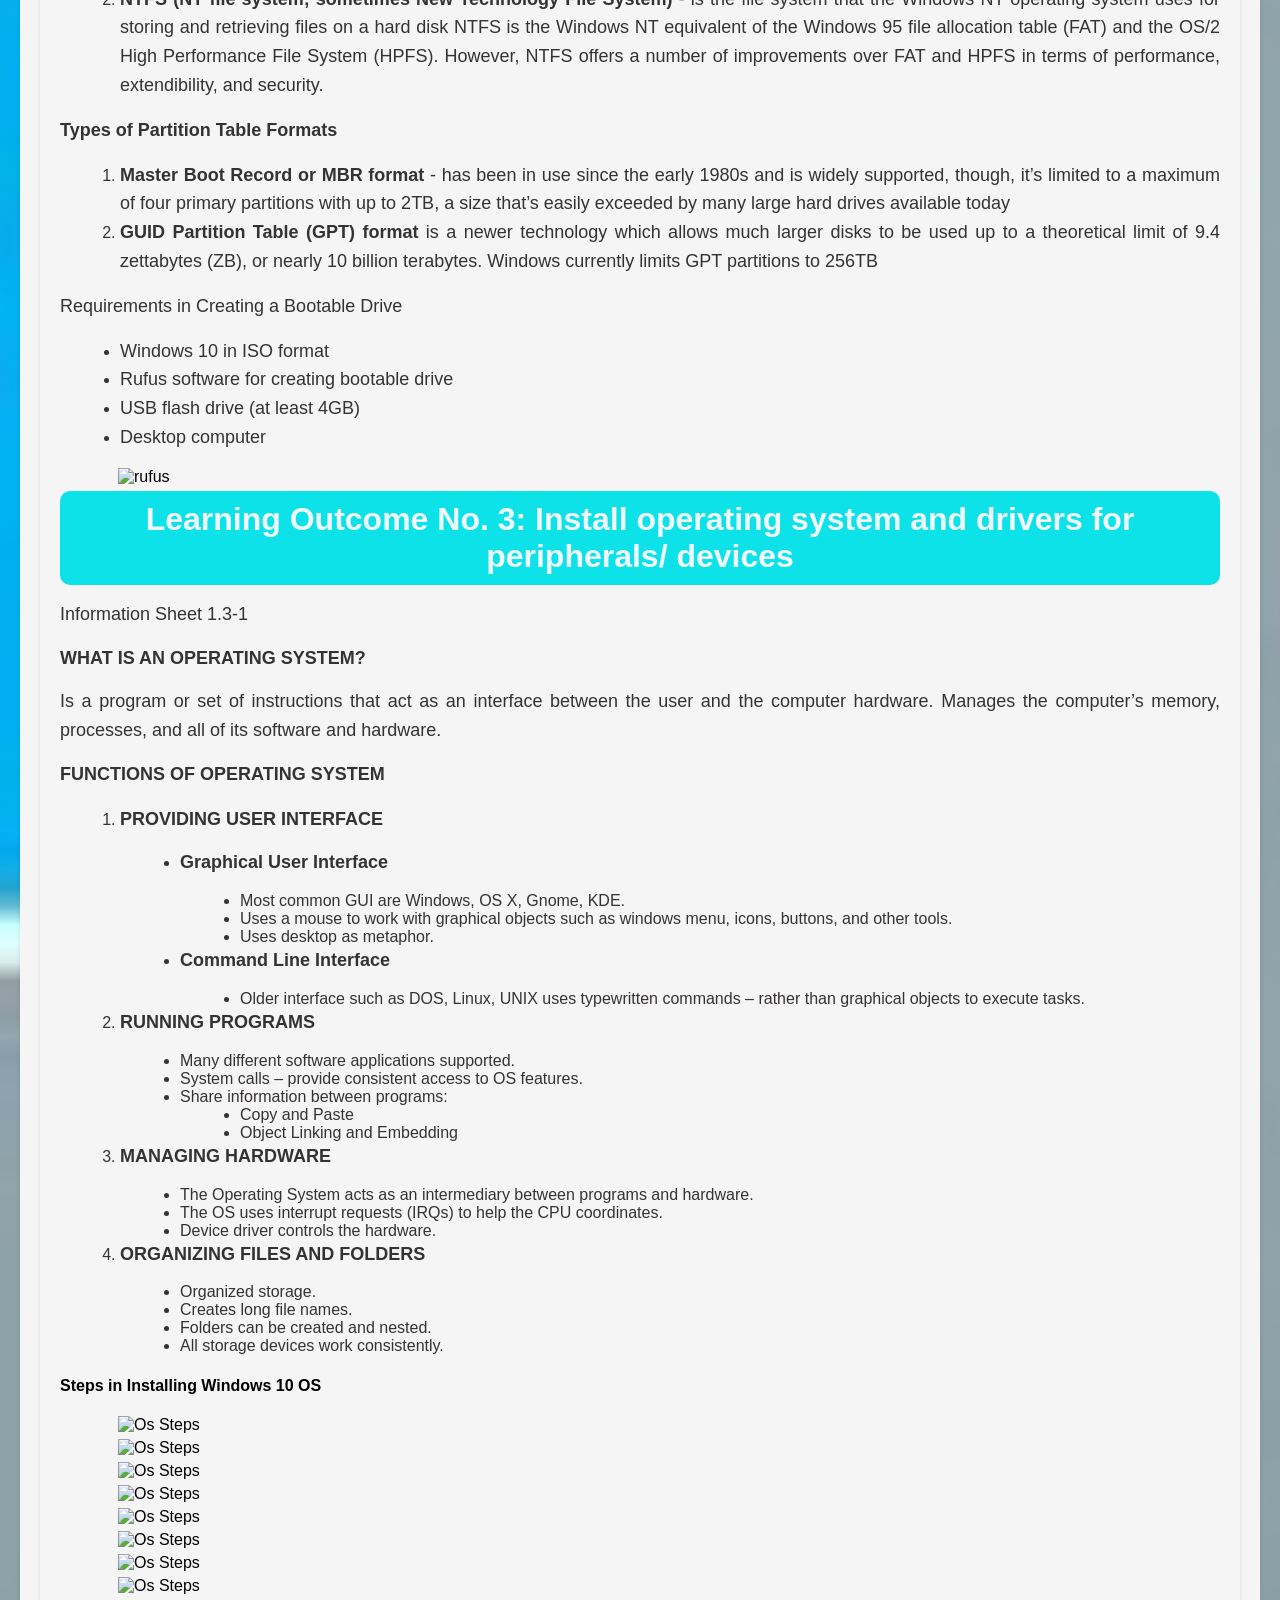
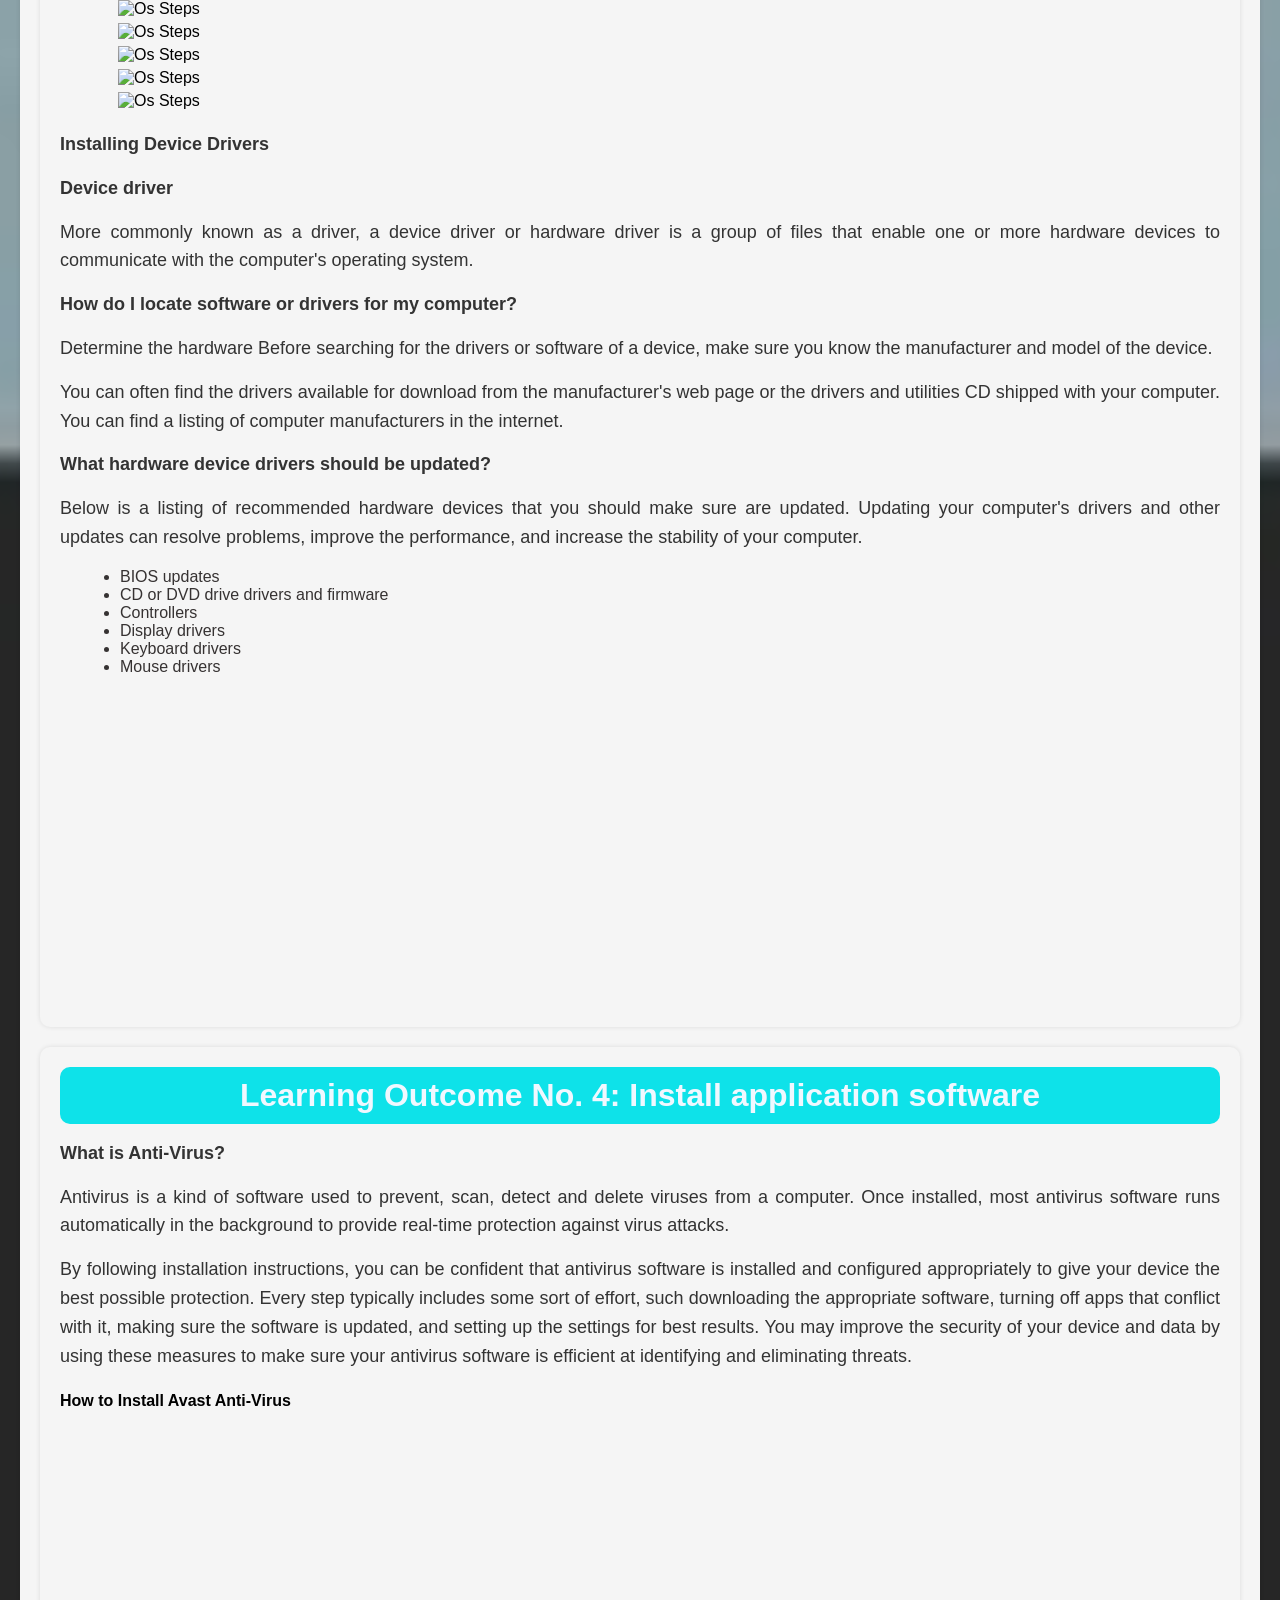
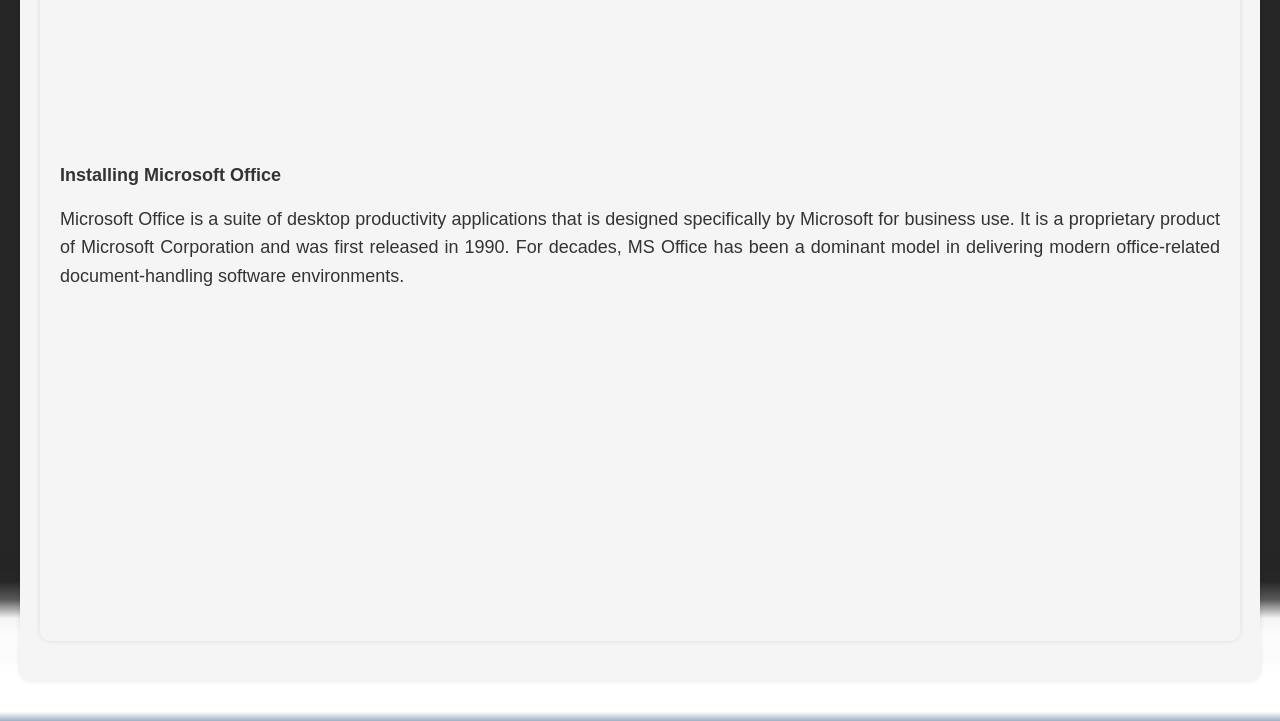
==== commit c5a3ba27: "Add files via upload" ====
--- a/LESSON1.HTML
+++ b/LESSON1.HTML
@@ -170,9 +170,115 @@
                                 <img src="https://i.imgur.com/J5aO4eE.jpg" alt="peripherals" class="centered-image">
                                 <img src="https://i.imgur.com/ea0j6zs.jpg" alt="peripherals" class="centered-image">
                                 <img src="https://i.imgur.com/K20Bk3K.jpg" alt="peripherals" class="centered-image">
-                  
+                               
+                               
+                                <ol type="a">
+                                    <li>
+                                        <p><strong>Casing</strong> - A computer case contains the framework to support a computer's internal components while providing an enclosure for added protection. The size and layout of a case is called a form factor. Types of cases:</p>
+                                        <p>Desktop - slim line or full-size</p>
+                                        <p>Tower - mini or full-sized</p>
+            
+                                         <p>Computer cases are referred to in a number of ways:</p>
+                                        <ul>
+                                            <li>Computer chassis</li>
+                                            <li>Cabinet</li>
+                                            <li>Tower</li>
+                                            <li>Box</li>
+                                            <li>Housing</li>
+                                        </ul>
+                                    </li>
+                                    <li>
+                                        <p><strong>Power Supply</strong> - The power supply converts alternating-current (AC) power coming from a wall outlet into direct current (DC) power, which is a lower voltage. DC power is required for all the components inside the computer. It converts the 220v AC wall current into the 3.3v, 5v, or 12v power that the system requires for operation.</p>
+                                        <p>Connectors:</p>
+                                        <ul>
+                                            <li>Molex connector: Used to connect to an optical drive or hard drive.</li>
+                                            <li>Berg connector: Used to connect to a floppy drive. Smaller than a Molex connector.</li>
+                                            <li>20-pin or 24-pin slotted connector: Used to connect to the motherboard.</li>
+                                            <li>Four-pin-to-eight-pin auxiliary power connector: Supplies power to all areas of the motherboard.</li>
+                                            <li>P8 and P9: Older standard power supply connectors used for the motherboard.</li>
+                                        </ul>
+                                    </li>
+                                    <li>
+                                        <p><strong>Motherboard</strong> - The main printed circuit board that contains the buses, or electrical pathways, found in a computer. These buses allow data to travel between the various components. Also known as the system board, backplane, or main board.</p>
+                                        <p>The motherboard accommodates the central processing unit (CPU), RAM, expansion slots, heat sink/fan assembly, BIOS chip, chip set, and embedded wires that interconnect the components. It comes in various form factors:</p>
+                                        <ul>
+                                            <li>Advanced Technology (AT)</li>
+                                            <li>Advanced Technology Extended (ATX)</li>
+                                            <li>Mini-ATX</li>
+                                            <li>Micro-ATX</li>
+                                            <li>Low-Profile Extended (LPX)</li>
+                                            <li>New Low-Profile Extended (NLX)</li>
+                                            <li>Balanced Technology Extended (BTX)</li>
+                                        </ul>
+                                        <p>The chip set is composed of various integrated circuits attached to the motherboard that control how system hardware interacts with the CPU and motherboard. It allows the CPU to communicate and interact with other components and to exchange data with system memory, hard-disk drives, video cards, and other output devices.</p>
+                                        <p>Most chip sets are divided into Northbridge and Southbridge. The Northbridge controls access to the RAM and video card, while the Southbridge allows the CPU to communicate with the hard drives, sound card, USB ports, and other input/output (I/O) ports.</p>
+                                    </li>
+                                    <h4>Parts of Motherboard</h4>
+                                    <div class="container-img">
+                                    <img src="https://i.imgur.com/eMXQPLB.jpg" alt="motherboard" class="centered-image">
+                                    </div>
+                                    <li>
+                                    <p><strong>Central Processing Unit</strong></p>
+                                        <p>The central processing unit (CPU), sometimes called the processor, is considered the computer's brain. Most calculations take place in the CPU, making it the most important element of a computer system. CPUs come in different form factors, each requiring a particular slot or socket on the motherboard. Common CPU manufacturers include Intel and AMD.</p>
+                                        <p>The CPU socket or slot serves as the interface between the motherboard and the processor. Most CPU sockets and processors in use today are built around the pin grid array (PGA) architecture. Slot-based processors are cartridge-shaped and fit into a slot similar to an expansion slot.</p>
+                                        <p>Some CPUs incorporate hyper-threading to enhance performance. With hyper-threading, the CPU has multiple pieces of code being executed simultaneously on each pipeline, appearing to the operating system as two CPUs.</p>
+                                        <p>A CPU's power is measured by its speed and the amount of data it can process. Speed is rated in cycles per second, measured in megahertz (MHz) or gigahertz (GHz). The amount of data a CPU can process at one time depends on the size of the processor data bus. Current processors have a 32-bit or 64-bit processor data bus.</p>
+                                        <p>MMX is a set of multimedia instructions built into Intel processors, enabling them to handle common multimedia operations. However, only software specifically written to call MMX instructions can take advantage of the MMX instruction set.</p>
+                                        <p>The latest processor technology incorporates more than one CPU core into a single chip. Many CPUs can process multiple instructions concurrently:</p>
+                                            <ul>
+                                                <li>Single-core CPU: One core inside a single CPU chip.</li>
+                                                <li>Dual-core CPU: Two cores inside a single CPU chip, processing information simultaneously.</li>
+                                            </ul>
+                                    </li>
+                                    <li>
+                                        <p><strong>Cooling System</strong> - Electronic components generate heat. Heat is caused by the flow of current within the components. Computer components perform better when kept cool. If the heat is not removed, the computer may run slower. If too much heat builds up, computer components can be damaged. Increasing the air flow in the computer case allows more heat to be removed. </p> 
+                                            <p>A case fan is installed in the computer case to make the cooling process more efficient</p>
+                                                <img src="https://i.imgur.com/rLkSaoz.jpg" alt="fan" class="centered-image">
+                                            <p>In addition to case fans, a heat sink draws heat away from the core of the CPU. A fan on top of the heat sink moves the heat away from the CPU </p>
+                                                <img src="https://i.imgur.com/drxeP62.jpg" alt="fan" class="centered-image">
+                                    </li>  
+                                     <li>
+                                        <p><strong>ROM and RAM</strong> – ROM and RAM provide memory for a vast amount of computer equipment. They come in different memory sizes and module sizes and have different features. </p>
+                                               <ul>
+                                                <p><b>ROM (Read only Memory) </b> - chips are located on the motherboard. ROM chips contain instructions that the CPU can access directly. 
+                                                    ROM stores basic instructions for booting the computer and loading the operating system. ROM chips retain their contents even when the computer is powered down. The contents cannot be erased, changed, 
+                                                    </p>
+                                                <p><b>RAM (Random Access Memory) </b> - is the temporary storage for data and programs that are being accessed by the CPU. RAM is volatile memory, which means that the contents are erased when the computer is powered off. The more RAM in a computer, the more capacity the computer has to hold and process large programs and files, as well as enhance system performance. </p>
+                                               </ul>
+                                               <p><strong>The different types of memory modules </strong></p>
+                                                   <p><b>Dual Inline Package (DIP) </b>	Dual Inline Package (DIP) </p>
+                                                   <p><b>Single Inline Memory Module (SIMM)</b>is a small circuit board that holds several memory chips. SIMMs has 30-pin and 72-pin configurations. </p>
+                                                    <p><b>Dual Inline Memory Module (DIMM)</b>is a circuit board that holds SDRAM, DDR SDRAM, and DDR2 SDRAM chips. There are 168-pin SDRAM DIMMs, 184-pin DDR DIMMs, and 240-pin DDR2 DIMMs.  </p>
+                                                    <p><b>RAM Bus Inline Memory Module (RIMM)</b> is a circuit board that holds RDRAM chips. A typical RIMM has a 184-pin configuration. </p>
+                                                    <p><b>Cache Memory</b> - SRAM is used as cache memory to store the most frequently used data. SRAM gives the processor faster access to the data than retrieving it from the slower DRAM, or main memory.  </p>
+                                     </li>
+                                     <li>
+                                        <p><strong>Adapter Cards</strong> - Adapter cards are used to expand and customize the computer's capability.</p>
+                                        <ul>
+                                            <li>NIC connects a computer to a network using a network cable.</li>
+                                            <li>Wireless NIC connects a computer to a network using radio frequencies.</li>
+                                            <li>Sound adapter provides audio capability.</li>
+                                            <li>Video adapter provides graphic capability.</li>
+                                            <li>Modem adapter connects a computer to the Internet using a phone line.</li>
+                                            <li>SCSI adapter connects SCSI devices, such as hard drives or tape drives, to a computer.</li>
+                                            <li>RAID adapter connects multiple hard drives to a computer to provide redundancy and improve performance.</li>
+                                            <li>USB port connects a computer to peripheral devices.</li>
+                                            <li>Parallel port connects a computer to peripheral devices.</li>
+                                            <li>Serial port connects a computer to peripheral devices.</li>
+                                        </ul>
+                                        <p>The different types of expansion slots:</p>
+                                        <ul>
+                                            <li>Industry Standard Architecture (ISA) is an 8-bit or 16-bit expansion slot. This is older technology and is seldom used.</li>
+                                            <li>Extended Industry Standard Architecture (EISA) is a 32-bit expansion slot. This is older technology and is seldom used.</li>
+                                            <li>Micro Channel Architecture (MCA) is an IBM-proprietary 32-bit expansion slot. This is older technology and is seldom used.</li>
+                                            <li>Peripheral Component Interconnect (PCI) is a 32-bit or 64-bit expansion slot. PCI is the standard slot currently used in most computers.</li>
+                                            <li>Advanced Graphics Port (AGP) is a 32-bit expansion slot designed for video adapters.</li>
+                                            <li>PCI-Express is a serial bus expansion slot. PCI-Express is backward-compatible with PCI slots and has x1, x4, x8, and x16 slots.</li>
+                                        </ul>
+                                    </li>
+                                    
+                                    </ol>  
         
-                                          
                      <p>Information Sheet 1.1-5 </p> 
                          <p><strong>PROCEDURE IN ASSEMBLY AND DISASSEMBLY COMPUTER 
                              SYSTEMS </strong></p>
@@ -195,48 +301,54 @@
 
 
                             <h4>ASSEMBLY STEPS</h4>
-                                <img src="" alt="assembly" class="centered-image">
-                                <img src="" alt="assembly" class="centered-image">
-                                <img src="" alt="assembly" class="centered-image">
-                                <img src="" alt="assembly" class="centered-image">
-                                <img src="" alt="assembly" class="centered-image">
-                                <img src="" alt="assembly" class="centered-image">
-                                <img src="" alt="assembly" class="centered-image">
-                                <img src="" alt="assembly" class="centered-image">
-                                <img src="" alt="assembly" class="centered-image">
-                                <img src="" alt="assembly" class="centered-image">
-                                <img src="" alt="assembly" class="centered-image">
-                                <img src="" alt="assembly" class="centered-image">
-                                <img src="" alt="assembly" class="centered-image">
-                                <img src="" alt="assembly" class="centered-image">
-                                <img src="" alt="assembly" class="centered-image">
-                                <img src="" alt="assembly" class="centered-image">
-                                <img src="" alt="assembly" class="centered-image">
-                                <img src="" alt="assembly" class="centered-image">
-                                <img src="" alt="assembly" class="centered-image">
-                                <img src="" alt="assembly" class="centered-image">
-                                <img src="" alt="assembly" class="centered-image">
+                                <img src="https://i.imgur.com/m9nGTP2.jpg" alt="assembly" class="centered-image">
+                                <img src="https://i.imgur.com/KsBEnjt.jpg" alt="assembly" class="centered-image">
+                                <img src="https://i.imgur.com/pggKcND.jpg" alt="assembly" class="centered-image">
+                                <img src="https://i.imgur.com/3pnpcSy.jpg" alt="assembly" class="centered-image">
+                                <img src="https://i.imgur.com/1Ip3WpP.jpg" alt="assembly" class="centered-image">
+                                <img src="https://i.imgur.com/IAP6E6i.jpg" alt="assembly" class="centered-image">
+                                <img src="https://i.imgur.com/7yhqeRx.jpg" alt="assembly" class="centered-image">
+                                <img src="https://i.imgur.com/8f8ovXP.jpg" alt="assembly" class="centered-image">
+                                <img src="https://i.imgur.com/3cbPJYE.jpg" alt="assembly" class="centered-image">
+                                <img src="https://i.imgur.com/Rc2e623.jpg" alt="assembly" class="centered-image">
+                                <img src="https://i.imgur.com/rff5vzN.jpg" alt="assembly" class="centered-image">
+                                <img src="https://i.imgur.com/xP1lyNO.jpg" alt="assembly" class="centered-image">
+                                <img src="https://i.imgur.com/Azu6RoI.jpg" alt="assembly" class="centered-image">
+                                <img src="https://i.imgur.com/1Lp6ClZ.jpg" alt="assembly" class="centered-image">
+                                <img src="https://i.imgur.com/UeIf6sr.jpg" alt="assembly" class="centered-image">
+                                <img src="https://i.imgur.com/mzoe0Xp.jpg" alt="assembly" class="centered-image">
+                                <img src="https://i.imgur.com/wLPCG5S.jpg" alt="assembly" class="centered-image">
+                                <img src="https://i.imgur.com/Vgms2qP.jpg" alt="assembly" class="centered-image">
+                                <img src="https://i.imgur.com/0aEDsap.jpg" alt="assembly" class="centered-image">
+                                <img src="https://i.imgur.com/mcB0UKd.jpg" alt="assembly" class="centered-image">
+                                <img src="https://i.imgur.com/F9MD7sd.jpg" alt="assembly" class="centered-image">
+                                <img src="https://i.imgur.com/0Ry7vru.jpg" alt="assembly" class="centered-image">
+                                <img src="https://i.imgur.com/yMPO4R0.jpg" alt="assembly" class="centered-image">
+                                <img src="https://i.imgur.com/q5whiaP.jpg" alt="assembly" class="centered-image">
+                                <img src="https://i.imgur.com/f0yXkFi.jpg" alt="assembly" class="centered-image">
+                                <img src="https://i.imgur.com/UFLuZHN.jpg" alt="assembly" class="centered-image">
+                                <img src="https://i.imgur.com/ni8LtM2.jpg" alt="assembly" class="centered-image">
+
                     <p><strong>Connect Computer Peripheral to Back Panel </strong></p>
-                        <img src=" " alt="" class="connect-peripheral">
-                             <p>A <b>Power Connector</b> – The power connector is a 
+                        <img src="https://i.imgur.com/U2zA8pM.jpg" alt="" class="centered-image">
+                             <p><b>Power Connector</b> – The power connector is a 
                                 3-prong male connector which enables you to connect a power cable to the computer Port 
                                 A to obtain power from an electrical outlet. (See diagram above). 
                                 </p>
-                                <img src="" alt="" class="centered-image">
+                                <img src="https://i.imgur.com/Ed6D2eF.jpg" alt="" class="centered-image">
                             <p><b>Mouse Port</b> – The mouse is a pointing device that enables you to move and select items on the screen. It is the most commonly used pointing device. This port is also called a mini-DIN or PS/2 connector.  </p>
-                                <img src="" alt="" class="centered-image">
                             <p><b>Keyboard Port</b> – The keyboard is one of the input devices that allows you to enter instructions and information into a computer. The keyboard is connected to Port D. This port is also known as the mini-DIN or PS/2 connector.</p>
-                                <img src="" alt="" class="centered-image">
+                                <img src="https://i.imgur.com/657w0s9.jpg" alt="" class="centered-image">
                             <p><b>USB Port</b> – (USB) Acronym for Universal Serial Bus. This port is an external bus that supports data transfer rates of up to 12 Mbps. This port can connect up to 127 peripherals (such as mice, modems, keyboard, etc.) all at once. It also enables hot-swapping which is being able to connect and disconnect peripherals without powering down the PC. </p>
-                                <img src="" alt="" class="centered-image">
+                                <img src="https://i.imgur.com/Y3UTLv8.jpg" alt="" class="centered-image">
                             <p><b>Parallel Port (Printer Port)</b> – The parallel port is a 25-pin female connector (DB-25). It is an interface for connecting external devices such as a printers and computers that require relatively high bandwidth. It supports bi-directional communications. </p>
-                                <img src="" alt="" class="centered-image">
+                                <img src="https://i.imgur.com/iFgF2jh.jpg" alt="" class="centered-image">
                             <p><b>Serial Port (COM Port)</b>This port  is 	an 	interface 	for serial communication being transmitted at 1 bit at a time. This port can be used to connect a computer peripheral such as a modem, mouse, etc.</p>
-                                <img src="" alt="" class="centered-image">
+                                <img src="https://i.imgur.com/jgI0XEh.jpg" alt="" class="centered-image">
                             <p> <b>Monitor Port / VGA </b> – The monitor is very important computer peripherals that display images and text generated by the computer. The monitor is connected to port 1 which is a 15-pin female connector. </p>
-                                <img src="" alt="" class="centered-image">
+                                <img src="https://i.imgur.com/ShTYuOS.jpg" alt="" class="centered-image">
                             <p> <b>Ethernet Port</b> – The Ethernet port accepts an Ethernet cable which allows you to communicate on a network that runs Transmission 	Control 	Protocol/Internet Protocol (TCP/IP). This port resembles a regular phone jack but is slightly wider and is generally located on the Network Interface Card 	(NIC) 	or 	integrated 	on 	the motherboard. </p>
-                                <img src="" alt="" class="centered-image">
+                                <img src="https://i.imgur.com/EZU2iIv.jpg" alt="" class="centered-image">
                 </div>  
 <div class="lesson-content">
     
@@ -342,7 +454,20 @@
                     </li>
                 </ol>
                  <h4>Steps in Installing Windows 10 OS</h4>
-                    <img src="" alt="Os Steps" class="centered-image">
+                    <img src="https://i.imgur.com/WZUI9hH.jpg" alt="Os Steps" class="centered-image">
+                    <img src="https://i.imgur.com/1QK9vQ9.jpg" alt="Os Steps" class="centered-image">
+                    <img src="https://i.imgur.com/71NxHoJ.jpg" alt="Os Steps" class="centered-image">
+                    <img src="https://i.imgur.com/YYDOpJh.jpg" alt="Os Steps" class="centered-image">
+                    <img src="https://i.imgur.com/gLXPIAV.jpg" alt="Os Steps" class="centered-image">
+                    <img src="https://i.imgur.com/5QoZcu7.png" alt="Os Steps" class="centered-image">
+                    <img src="https://i.imgur.com/IZ2et40.jpg" alt="Os Steps" class="centered-image">
+                    <img src="https://i.imgur.com/VfUqd87.jpg" alt="Os Steps" class="centered-image">
+                    <img src="https://i.imgur.com/XYmhClY.jpg" alt="Os Steps" class="centered-image">
+                    <img src="https://i.imgur.com/elZPgOt.jpg" alt="Os Steps" class="centered-image">
+                    <img src="https://i.imgur.com/KhBrKJH.jpg" alt="Os Steps" class="centered-image">
+                    <img src="https://i.imgur.com/ToUAr8r.jpg" alt="Os Steps" class="centered-image">
+                    <img src="https://i.imgur.com/7SEWkd2.jpg" alt="Os Steps" class="centered-image">
+                    
                     
 
 
@@ -383,7 +508,9 @@
             </div> 
                 <p><strong>Installing Microsoft Office</strong></p>
                         <p>Microsoft Office is a suite of desktop productivity applications that is designed specifically by Microsoft for business use. It is a proprietary product of Microsoft Corporation and was first released in 1990. For decades, MS Office has been a dominant model in delivering modern office-related document-handling software environments. </p>
-                        
+            <div class="video-container">
+                <iframe width="560" height="315" src="https://www.youtube.com/embed/AgKt1FZyb04?si=DV7n12DEz4o_RuiJ" title="YouTube video player" frameborder="0" allow="accelerometer; autoplay; clipboard-write; encrypted-media; gyroscope; picture-in-picture; web-share" referrerpolicy="strict-origin-when-cross-origin" allowfullscreen></iframe>
+            </div>         
 
 
 
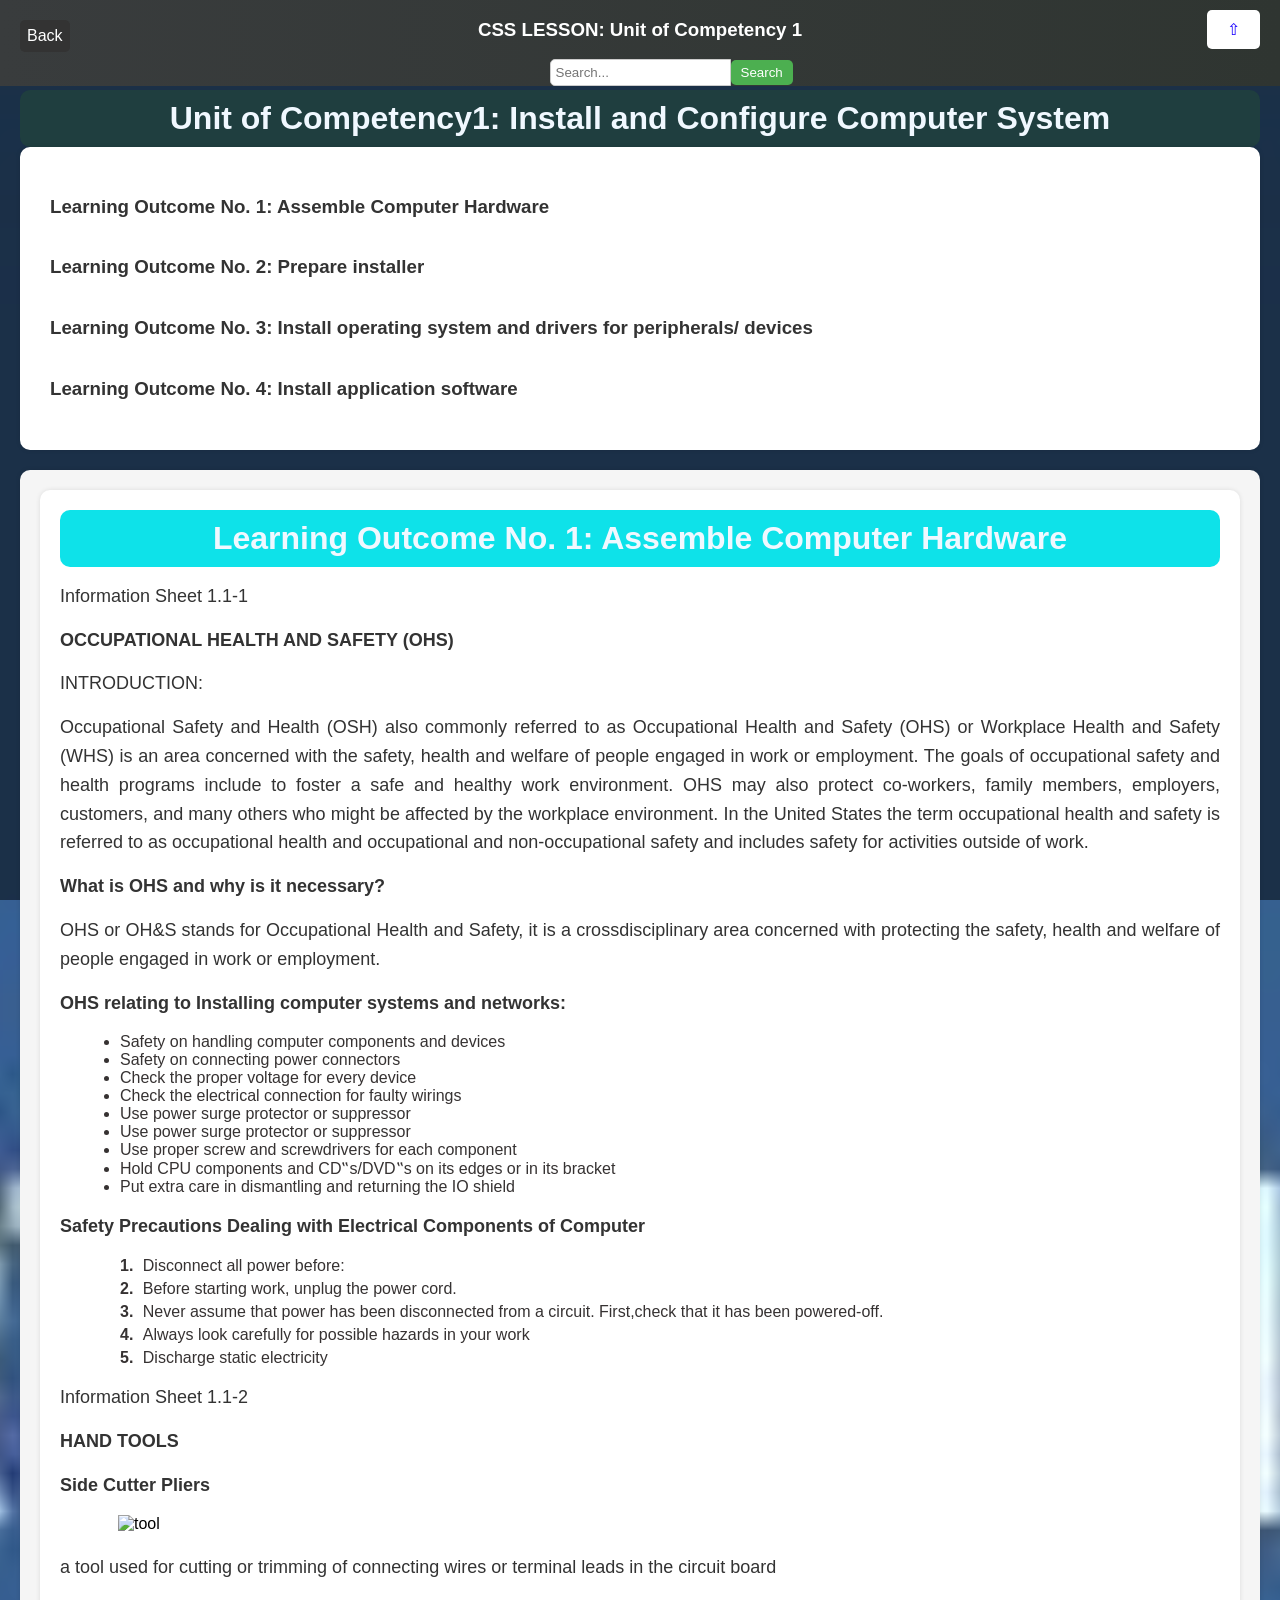
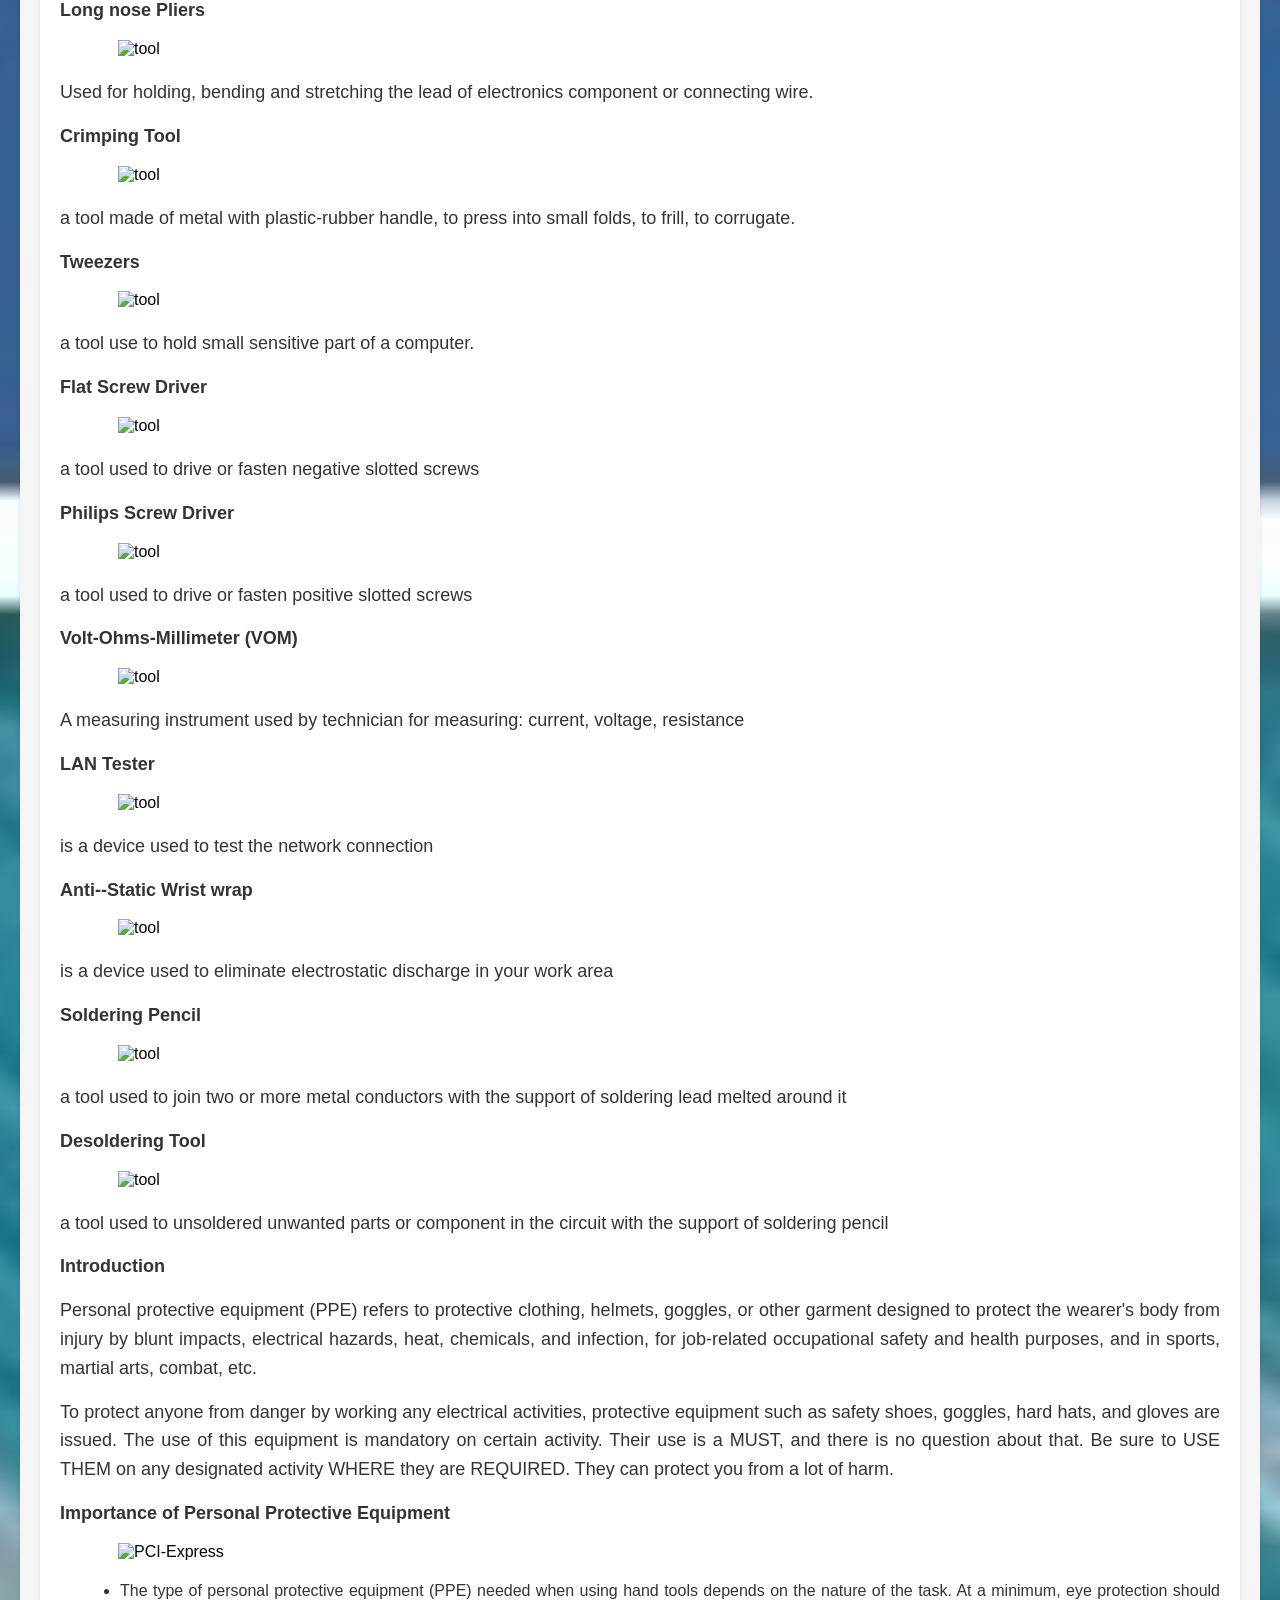
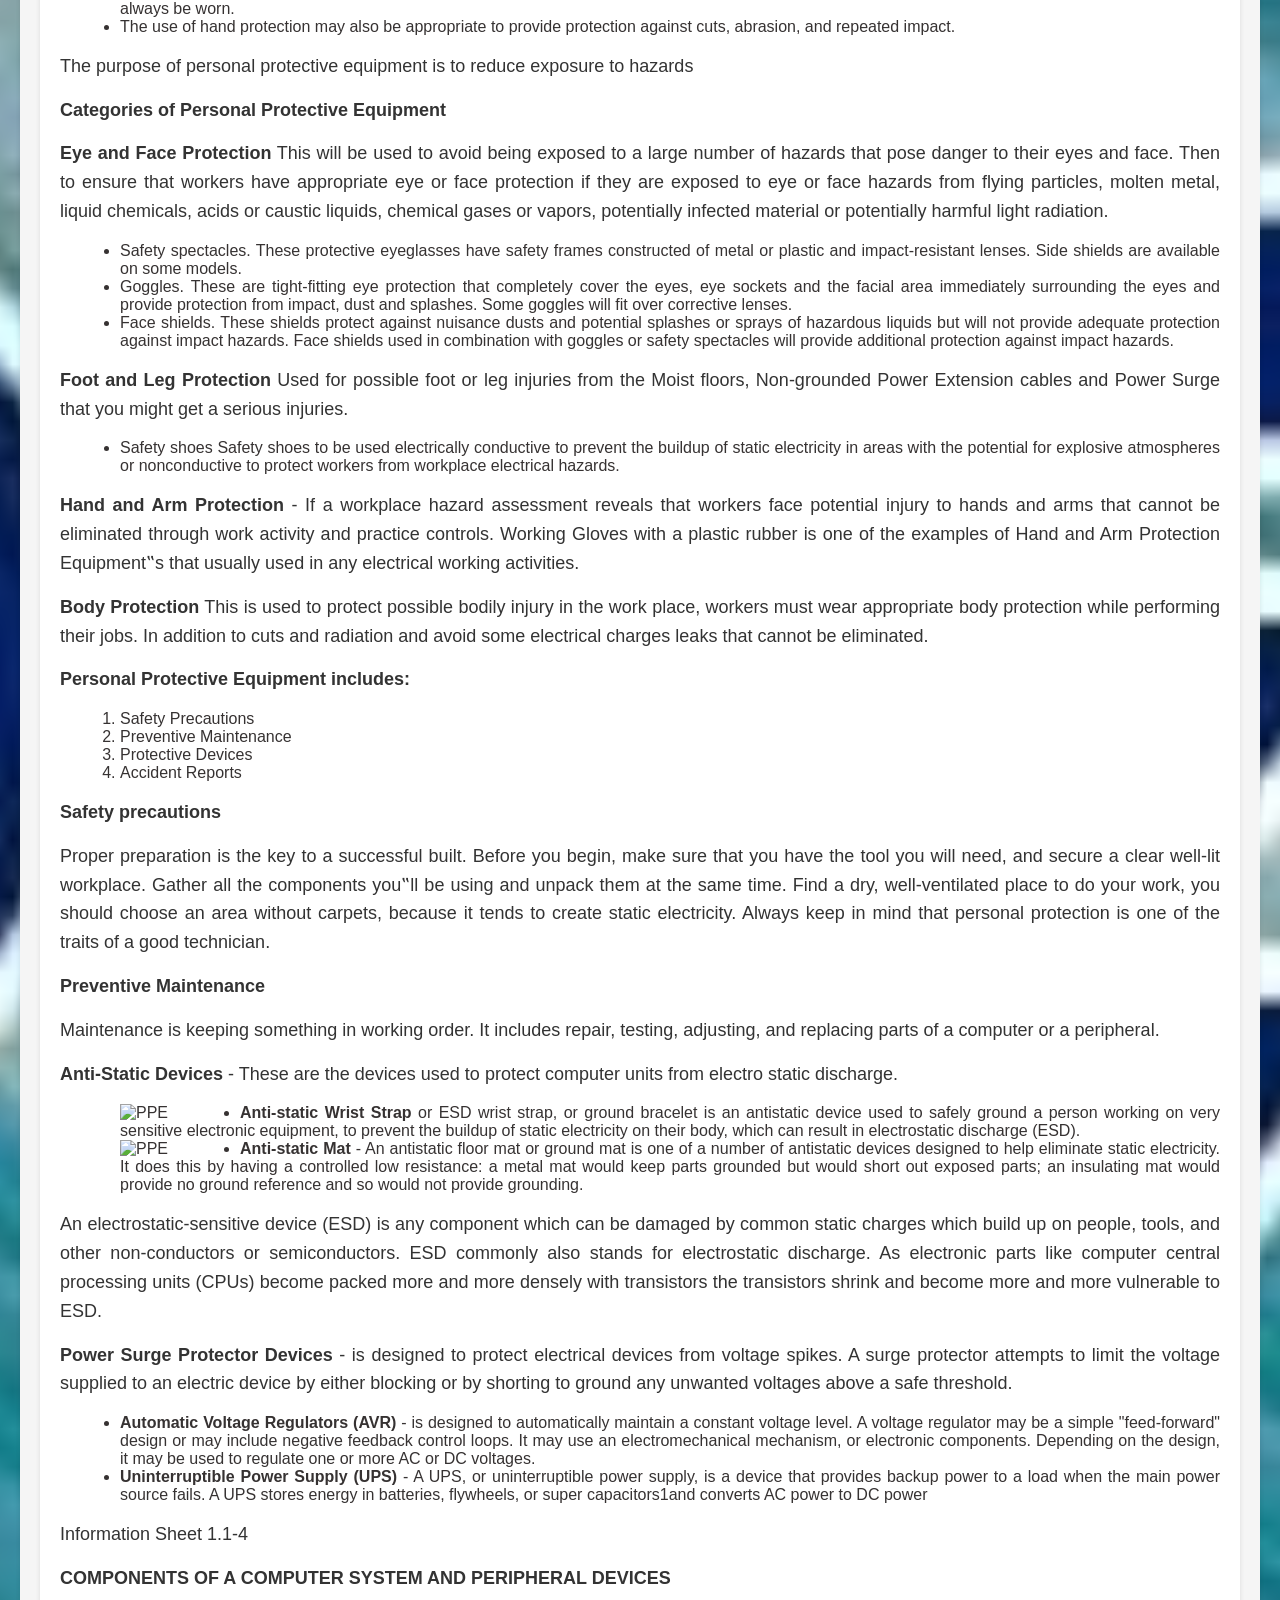
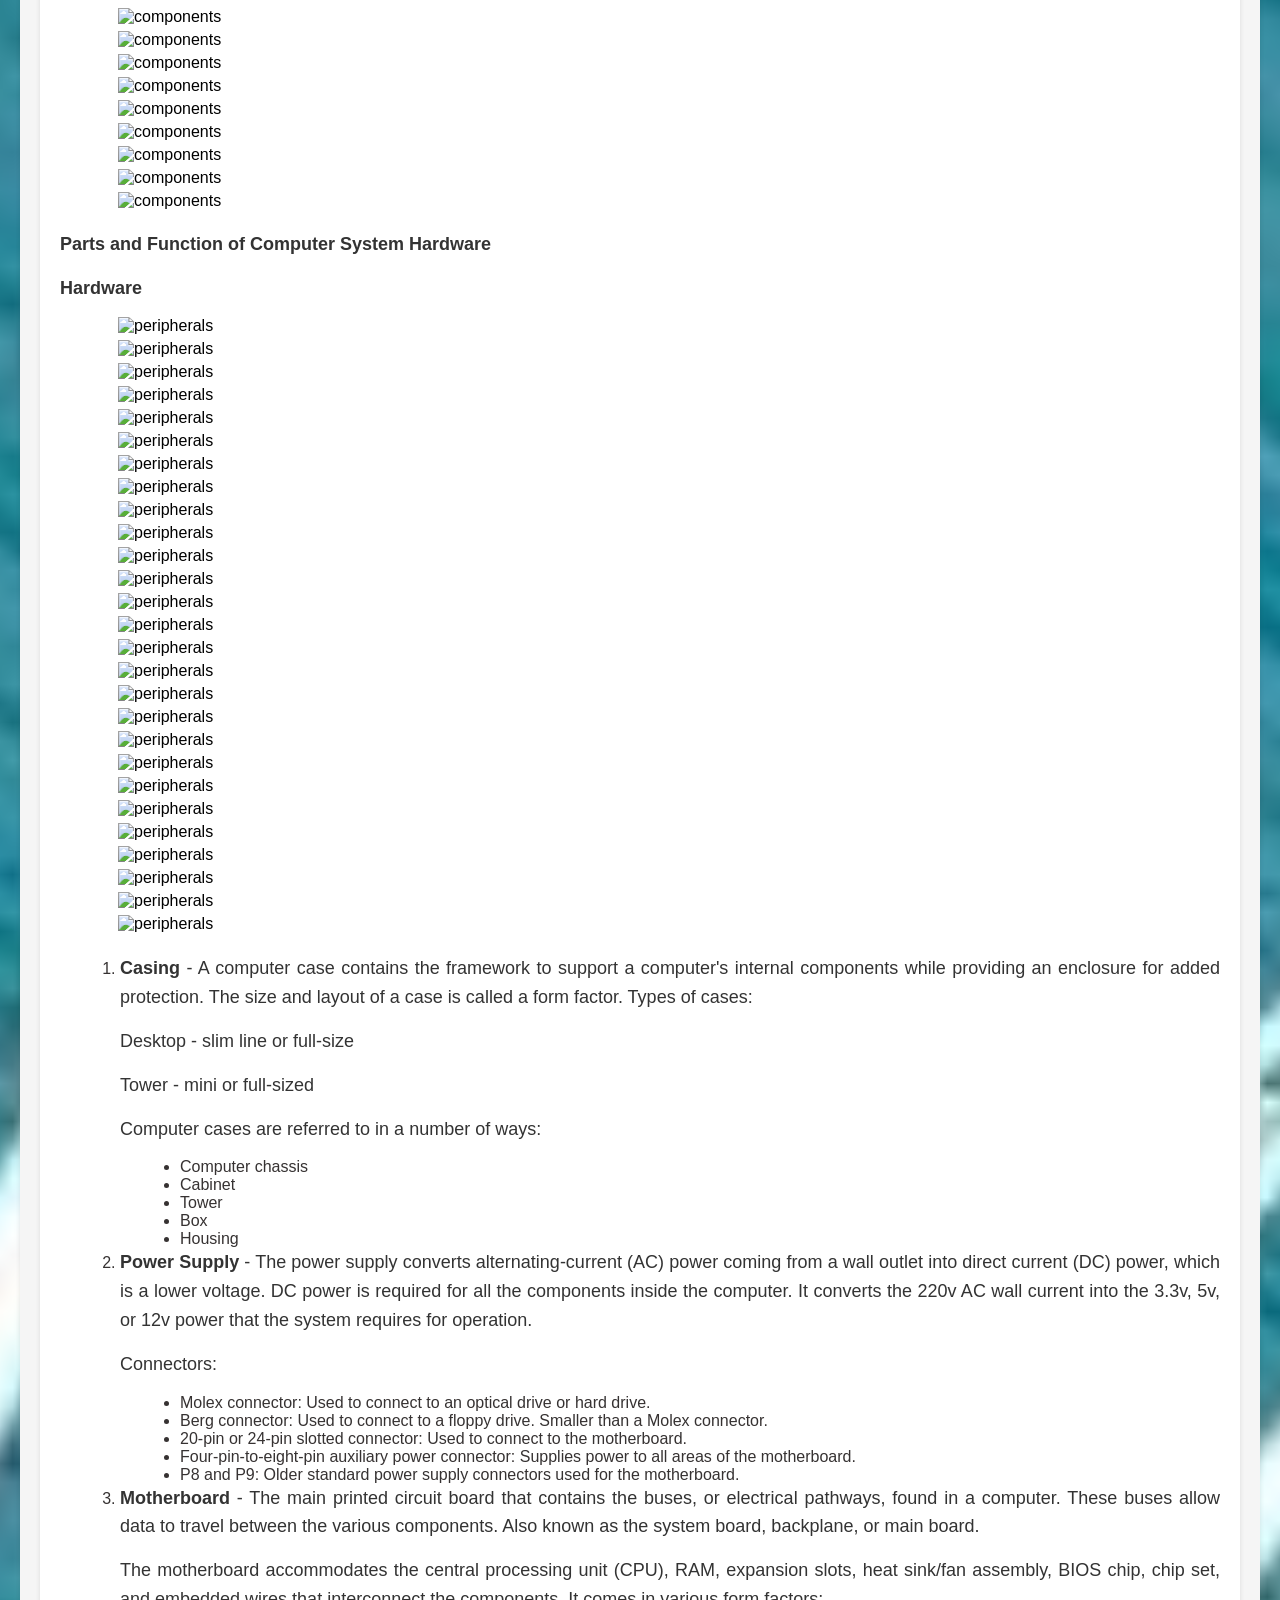
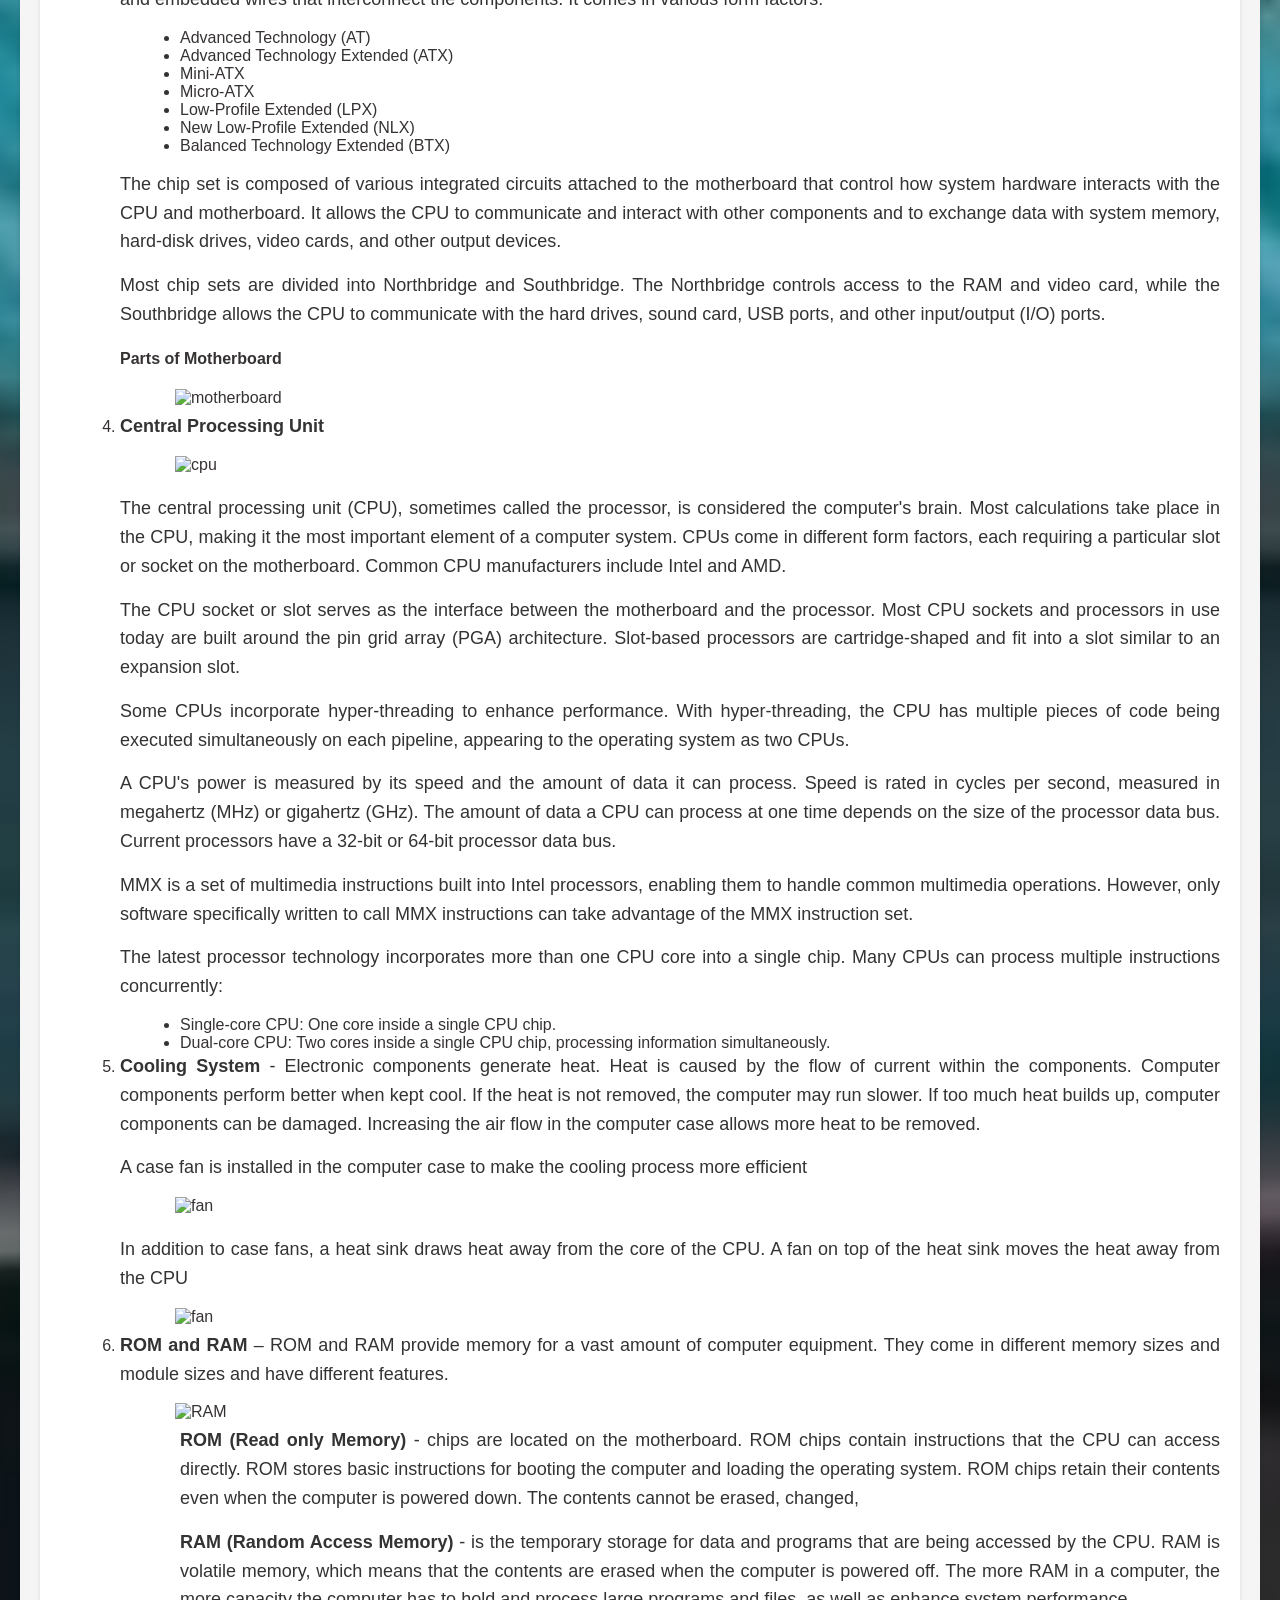
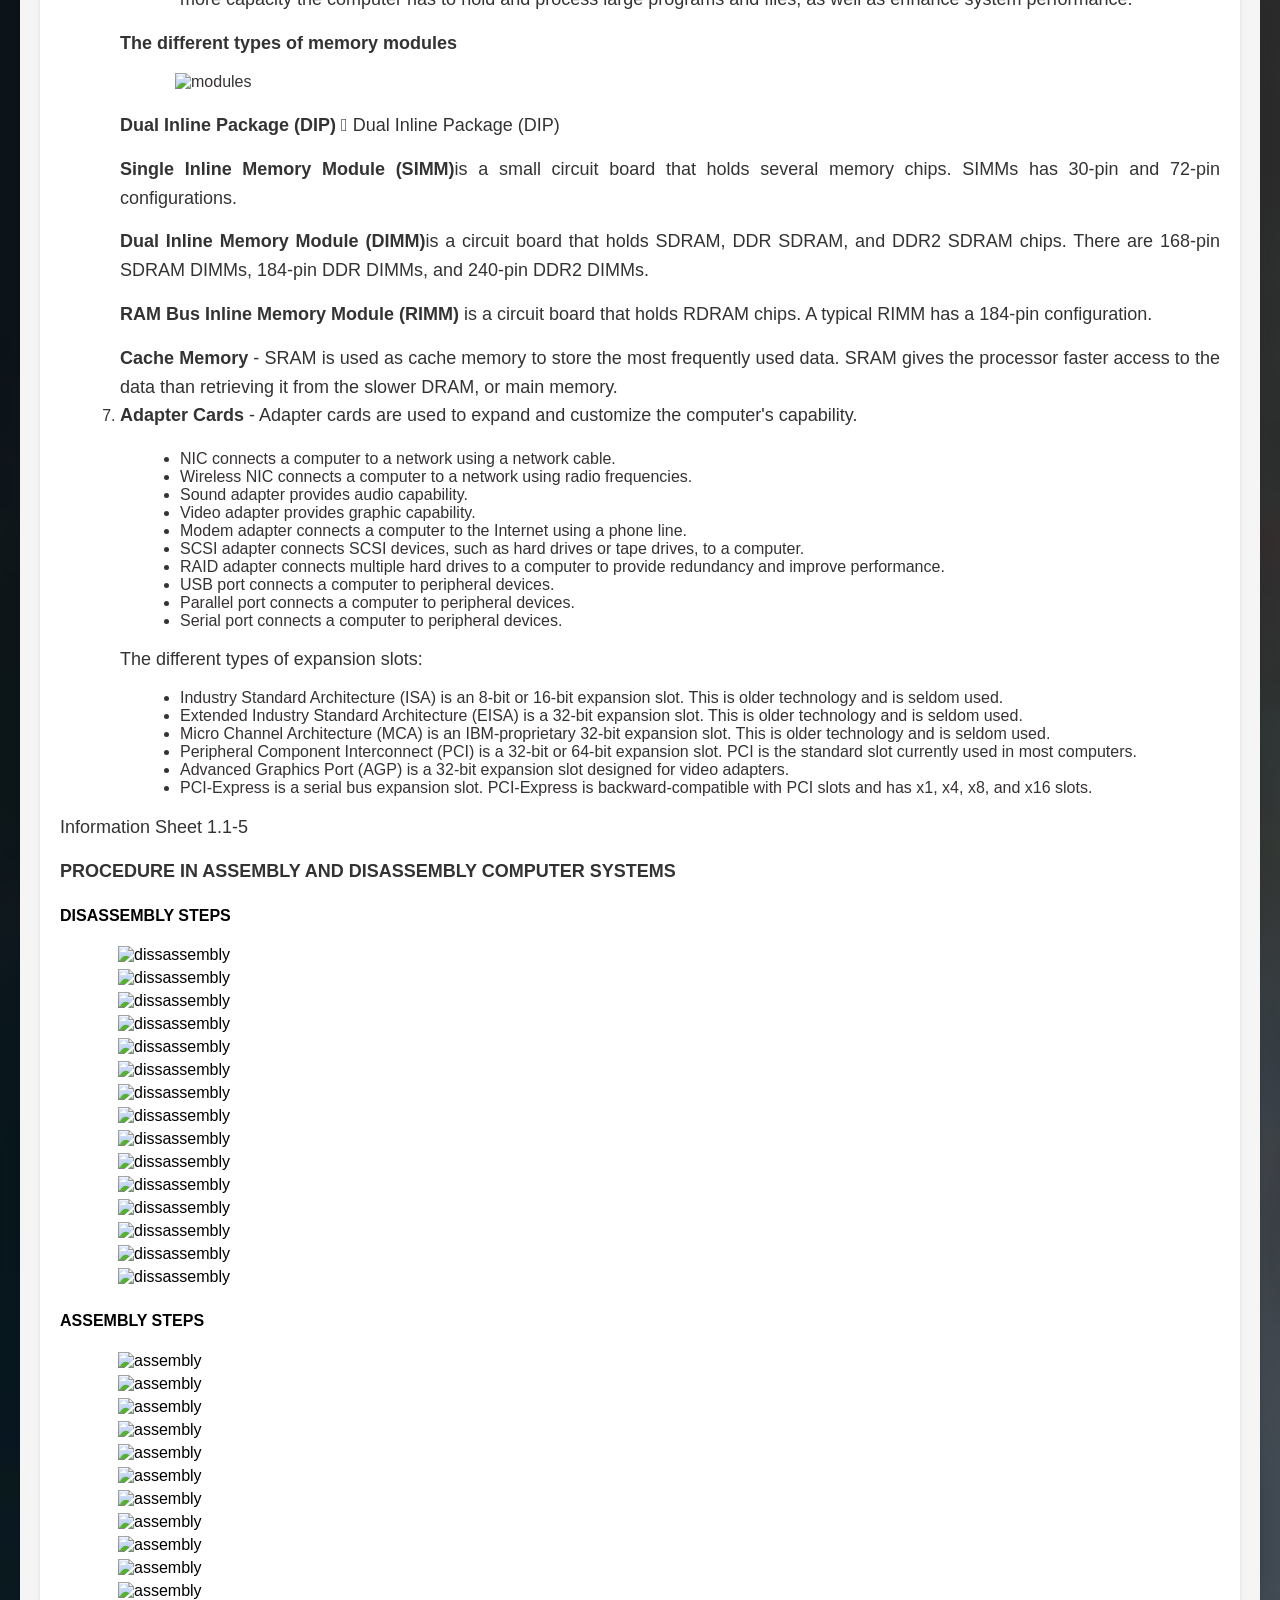
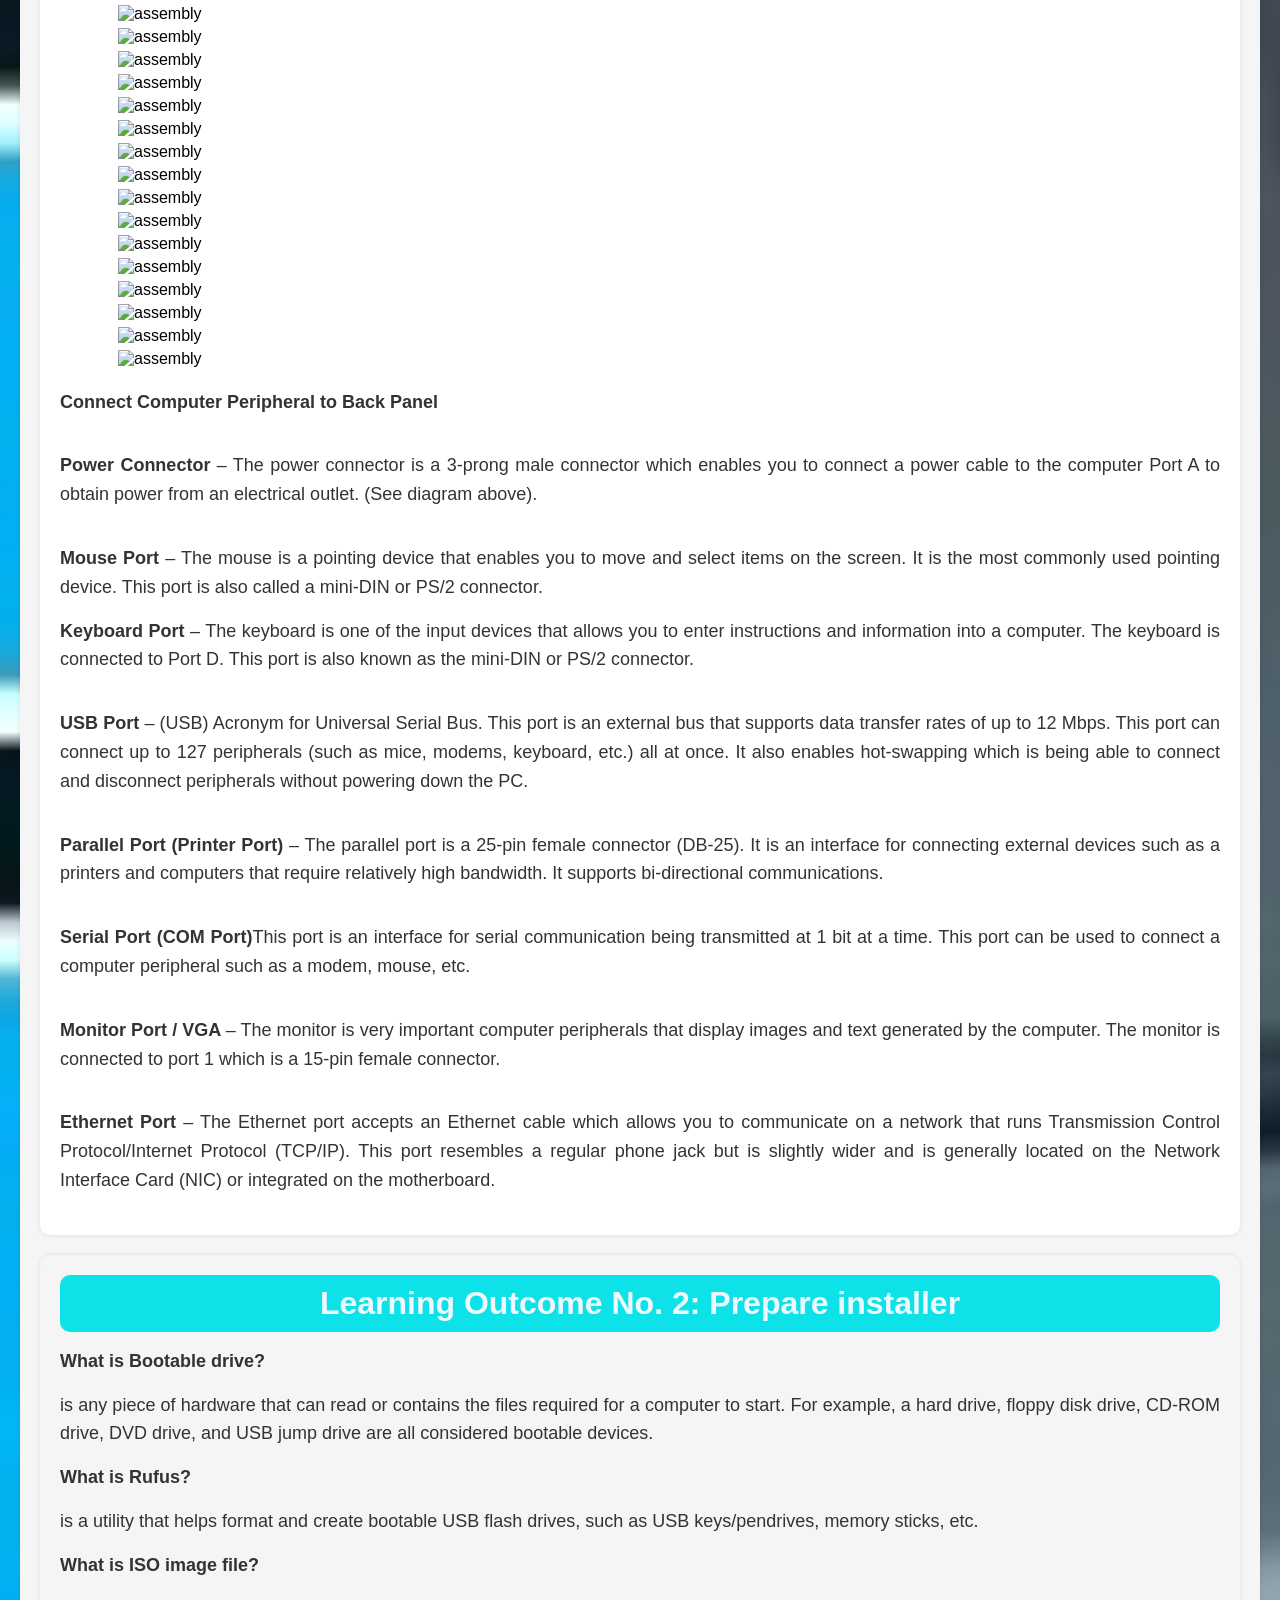
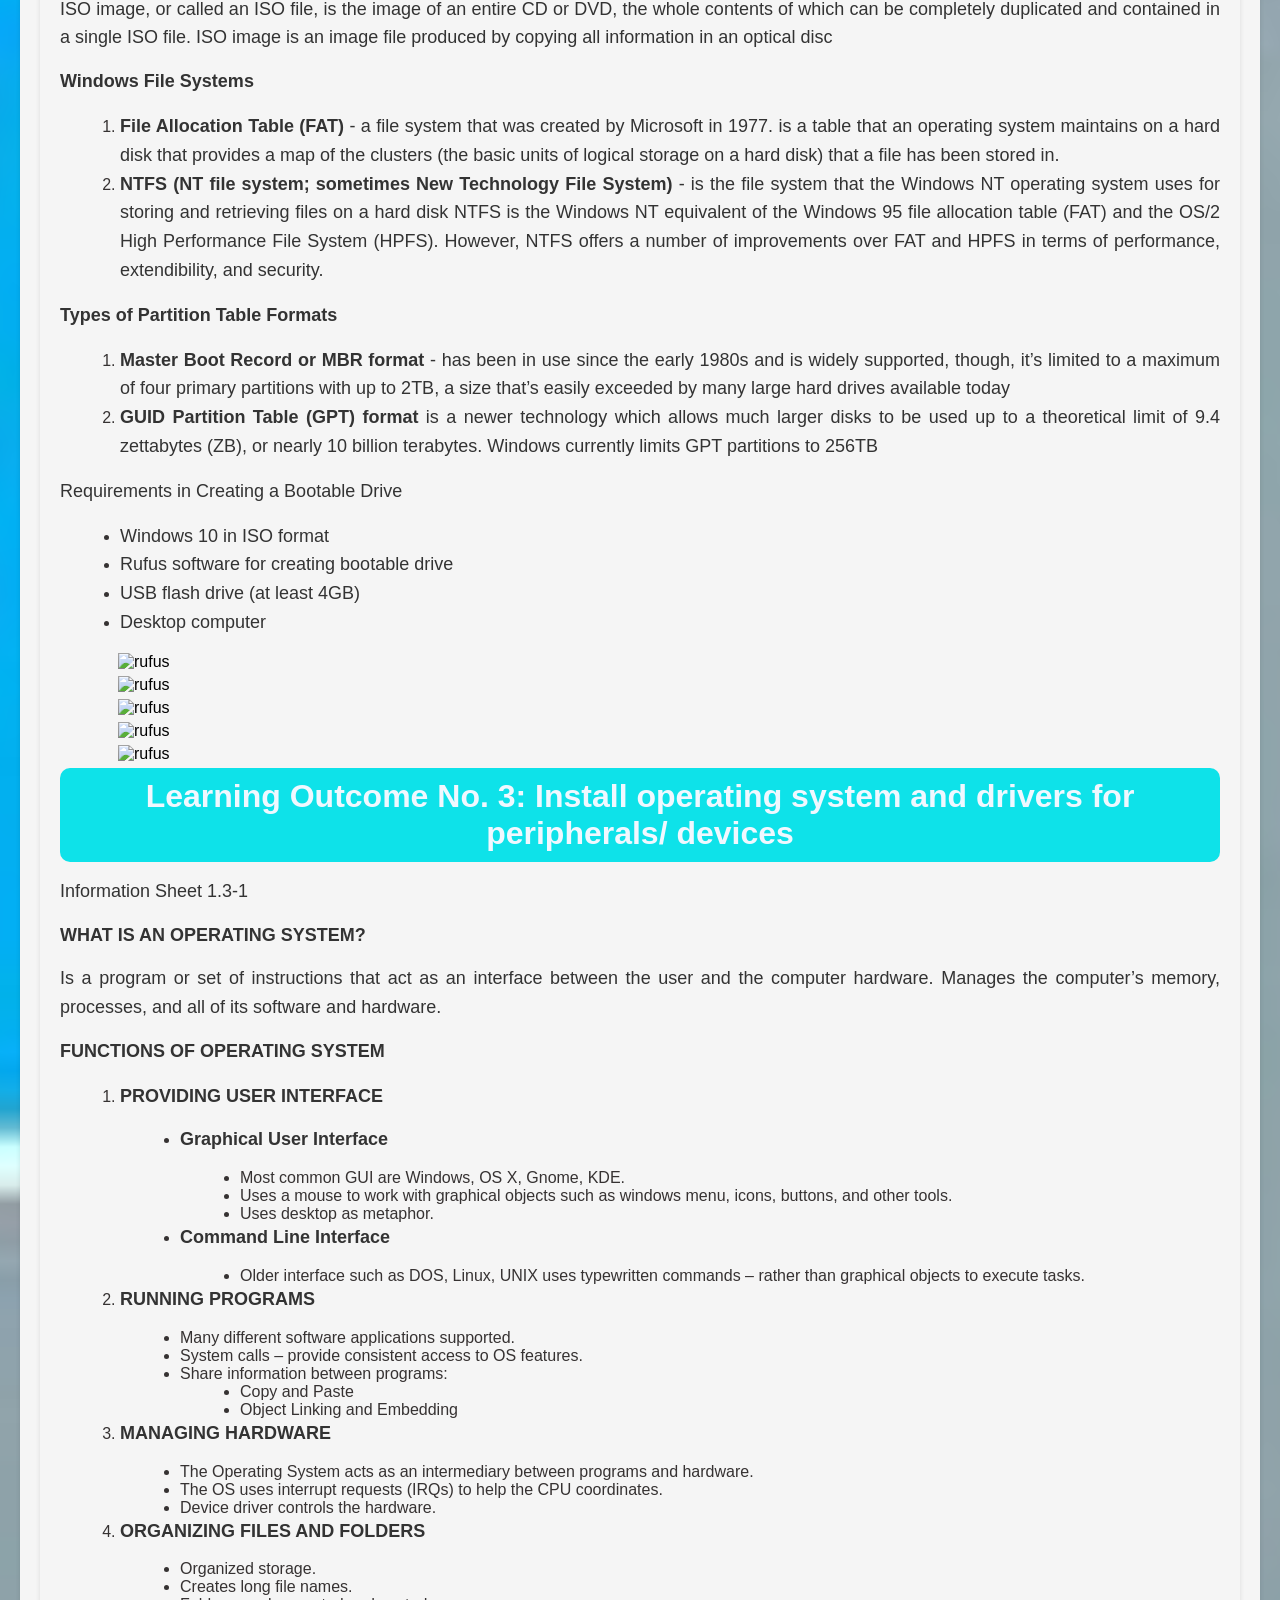
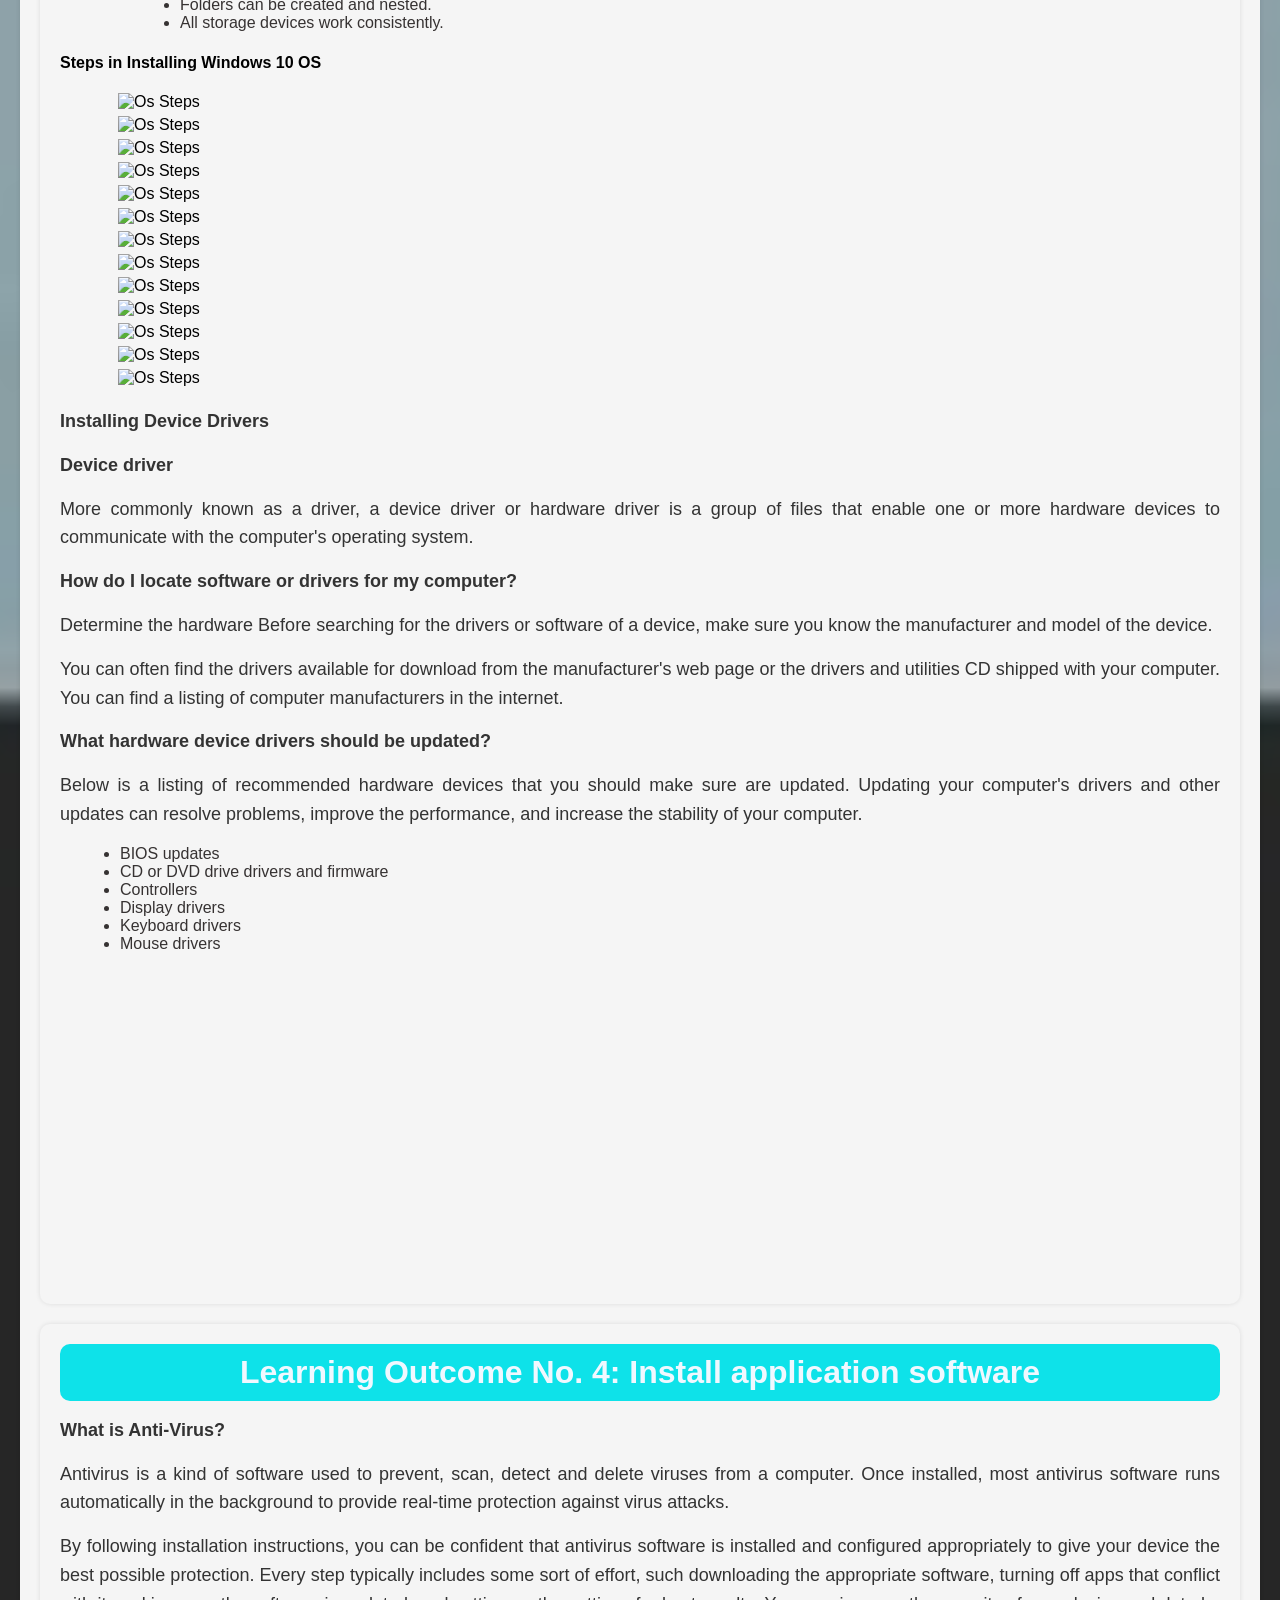
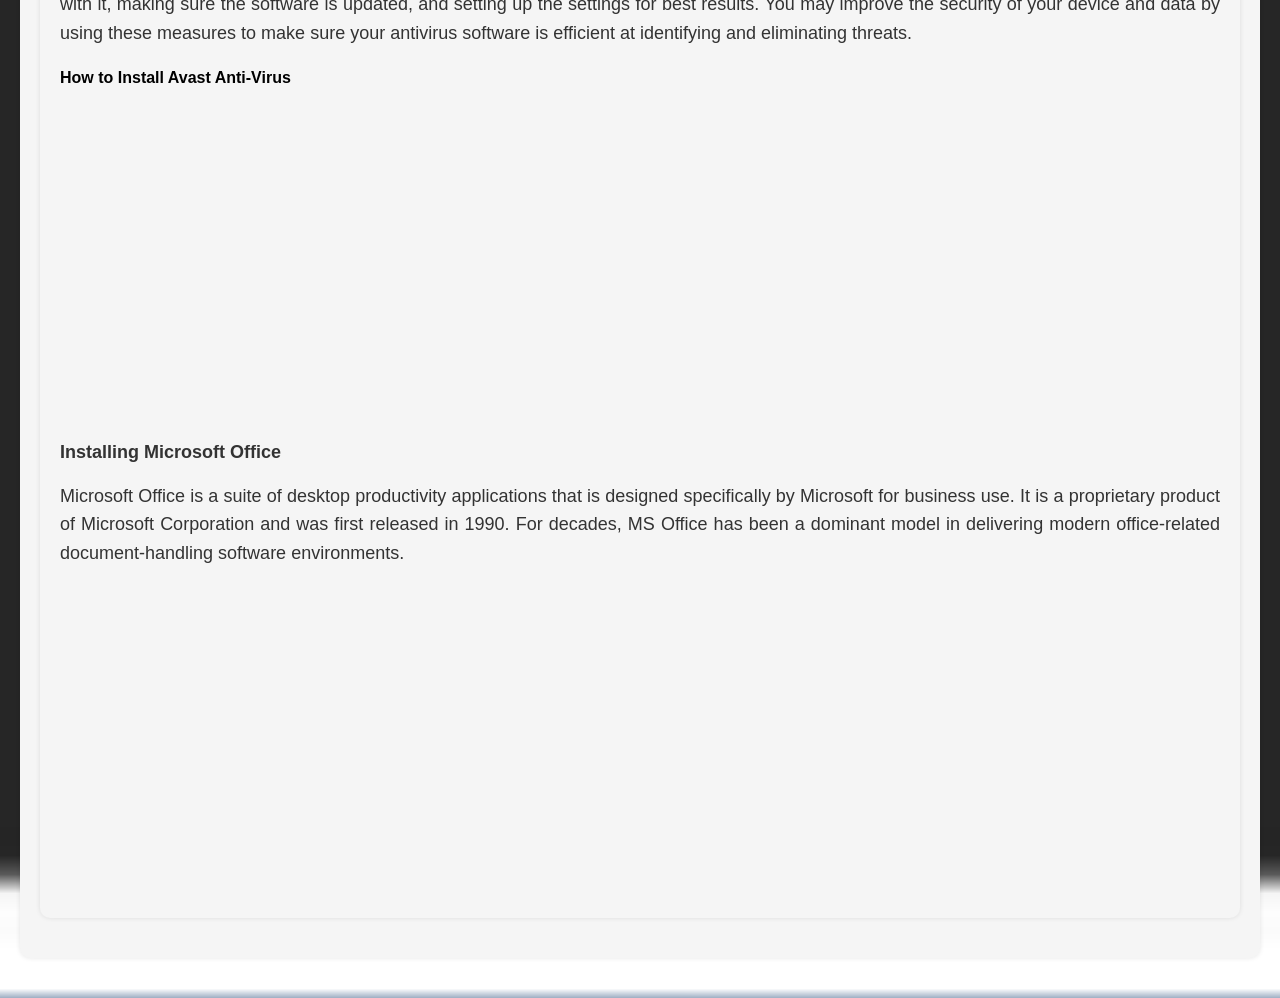
==== commit 7964c1d9: "Add files via upload" ====
--- a/LESSON1.HTML
+++ b/LESSON1.HTML
@@ -16,6 +16,8 @@
             <div class="search-container">
                 <input type="text" id="search-bar" placeholder="Search...">
                 <button onclick="search()" class="search-button">Search</button>
+                <button id="prev-button" onclick="navigate('prev')" style="display: none;">Previous</button>
+                <button id="next-button" onclick="navigate('next')" style="display: none;">Next</button>
             </div>
          </header>
     <main>
@@ -28,7 +30,7 @@
                     <h3><a href="#learning-outcome-4">Learning Outcome No. 4: Install application software </a></h3>
                 </div>
             </div>
-<div class="lesson-content">
+<div id="lesson-content" class="lesson-content">
     <div class="container">
         <div id="learning-outcome-1" class="content">
             </div>
@@ -87,6 +89,7 @@
                                 <p>Personal protective equipment (PPE) refers to protective clothing, helmets, goggles, or other garment designed to protect the wearer's body from injury by blunt impacts, electrical hazards, heat, chemicals, and infection, for job-related occupational safety and health purposes, and in sports, martial arts, combat, etc.</p>
                                 <p>To protect anyone from danger by working any electrical activities, protective equipment such as safety shoes, goggles, hard hats, and gloves are issued. The use of this equipment is mandatory on certain activity. Their use is a MUST, and there is no question about that. Be sure to USE THEM on any designated activity WHERE they are REQUIRED. They can protect you from a lot of harm.</p>
                                 <p><strong>Importance of Personal Protective Equipment</strong></p>
+                                <img src="https://www.google.com/url?sa=i&url=https%3A%2F%2Fsafetyculture.com%2Ftopics%2Fppe-safety%2F&psig=AOvVaw3VlGrvUn1vPxEXEvFfiyt1&ust=1713767005229000&source=images&cd=vfe&opi=89978449&ved=0CBIQjRxqFwoTCLjH1t_V0oUDFQAAAAAdAAAAABAK" alt="PCI-Express" class="centered-image">
                                 <ul>
                                     <li>The type of personal protective equipment (PPE) needed when using hand tools depends on the nature of the task. At a minimum, eye protection should always be worn.</li>
                                     <li>The use of hand protection may also be appropriate to provide protection against cuts, abrasion, and repeated impact.</li>
@@ -95,9 +98,9 @@
                                 <p><strong>Categories of Personal Protective Equipment</strong></p>
                                 <p><strong>Eye and Face Protection</strong> This will be used to avoid being exposed to a large number of hazards that pose danger to their eyes and face. Then to ensure that workers have appropriate eye or face protection if they are exposed to eye or face hazards from flying particles, molten metal, liquid chemicals, acids or caustic liquids, chemical gases or vapors, potentially infected material or potentially harmful light radiation.</p>
                                 <ul>
-                                    <img src="" alt="" class="side-img"><li>Safety spectacles. These protective eyeglasses have safety frames constructed of metal or plastic and impact-resistant lenses. Side shields are available on some models.</li>
-                                    <img src="" alt="" class="side-img"><li>Goggles. These are tight-fitting eye protection that completely cover the eyes, eye sockets and the facial area immediately surrounding the eyes and provide protection from impact, dust and splashes. Some goggles will fit over corrective lenses.</li>
-                                    <img src="" alt="" class="side-img"><li>Face shields. These shields protect against nuisance dusts and potential splashes or sprays of hazardous liquids but will not provide adequate protection against impact hazards. Face shields used in combination with goggles or safety spectacles will provide additional protection against impact hazards.</li>
+                                    <li>Safety spectacles. These protective eyeglasses have safety frames constructed of metal or plastic and impact-resistant lenses. Side shields are available on some models.</li>
+                                    <li>Goggles. These are tight-fitting eye protection that completely cover the eyes, eye sockets and the facial area immediately surrounding the eyes and provide protection from impact, dust and splashes. Some goggles will fit over corrective lenses.</li>
+                                    <li>Face shields. These shields protect against nuisance dusts and potential splashes or sprays of hazardous liquids but will not provide adequate protection against impact hazards. Face shields used in combination with goggles or safety spectacles will provide additional protection against impact hazards.</li>
                                 </ul>
                                 <p><strong>Foot and Leg Protection</strong> Used for possible foot or leg injuries from the Moist floors, Non-grounded Power Extension cables and Power Surge that you might get a serious injuries.</p>
                                 <ul>
@@ -217,8 +220,9 @@
                                     <div class="container-img">
                                     <img src="https://i.imgur.com/eMXQPLB.jpg" alt="motherboard" class="centered-image">
                                     </div>
-                                    <li>
-                                    <p><strong>Central Processing Unit</strong></p>
+                                    <li> 
+                                    <p><strong>Central Processing Unit</strong> </p>
+                                        <img src="https://i.imgur.com/tYN8Vxk.jpeg" alt="cpu" class="centered-image">
                                         <p>The central processing unit (CPU), sometimes called the processor, is considered the computer's brain. Most calculations take place in the CPU, making it the most important element of a computer system. CPUs come in different form factors, each requiring a particular slot or socket on the motherboard. Common CPU manufacturers include Intel and AMD.</p>
                                         <p>The CPU socket or slot serves as the interface between the motherboard and the processor. Most CPU sockets and processors in use today are built around the pin grid array (PGA) architecture. Slot-based processors are cartridge-shaped and fit into a slot similar to an expansion slot.</p>
                                         <p>Some CPUs incorporate hyper-threading to enhance performance. With hyper-threading, the CPU has multiple pieces of code being executed simultaneously on each pipeline, appearing to the operating system as two CPUs.</p>
@@ -239,13 +243,15 @@
                                     </li>  
                                      <li>
                                         <p><strong>ROM and RAM</strong> – ROM and RAM provide memory for a vast amount of computer equipment. They come in different memory sizes and module sizes and have different features. </p>
+                                                <img src="https://i.imgur.com/5KyJAiK.jpg" alt="RAM" class="centered-image">
                                                <ul>
                                                 <p><b>ROM (Read only Memory) </b> - chips are located on the motherboard. ROM chips contain instructions that the CPU can access directly. 
                                                     ROM stores basic instructions for booting the computer and loading the operating system. ROM chips retain their contents even when the computer is powered down. The contents cannot be erased, changed, 
                                                     </p>
                                                 <p><b>RAM (Random Access Memory) </b> - is the temporary storage for data and programs that are being accessed by the CPU. RAM is volatile memory, which means that the contents are erased when the computer is powered off. The more RAM in a computer, the more capacity the computer has to hold and process large programs and files, as well as enhance system performance. </p>
                                                </ul>
-                                               <p><strong>The different types of memory modules </strong></p>
+                                               <p><strong>The different types of memory modules </strong> </p>
+                                                    <img src="https://i.imgur.com/oQaz8HV.png" alt="modules" class="centered-image">
                                                    <p><b>Dual Inline Package (DIP) </b>	Dual Inline Package (DIP) </p>
                                                    <p><b>Single Inline Memory Module (SIMM)</b>is a small circuit board that holds several memory chips. SIMMs has 30-pin and 72-pin configurations. </p>
                                                     <p><b>Dual Inline Memory Module (DIMM)</b>is a circuit board that holds SDRAM, DDR SDRAM, and DDR2 SDRAM chips. There are 168-pin SDRAM DIMMs, 184-pin DDR DIMMs, and 240-pin DDR2 DIMMs.  </p>
@@ -254,7 +260,9 @@
                                      </li>
                                      <li>
                                         <p><strong>Adapter Cards</strong> - Adapter cards are used to expand and customize the computer's capability.</p>
+                                        <img src="https://northernmicro.com/spirit-manuals/spirit-q270-as-sff-user-manual/Graphics/Lifting_card_holder.JPG" alt="" class="centered-image">
                                         <ul>
+                                            
                                             <li>NIC connects a computer to a network using a network cable.</li>
                                             <li>Wireless NIC connects a computer to a network using radio frequencies.</li>
                                             <li>Sound adapter provides audio capability.</li>
@@ -289,6 +297,7 @@
                              <img src="https://i.imgur.com/jeznE7a.jpeg" alt="dissassembly" class="centered-image">
                              <img src="https://i.imgur.com/D9F1hK1.jpeg" alt="dissassembly" class="centered-image">
                              <img src="https://i.imgur.com/b6ZyLvv.jpeg" alt="dissassembly" class="centered-image">
+                             <img src="https://i.imgur.com/5Be4iv2.jpg" alt="dissassembly" class="centered-image">
                              <img src="https://i.imgur.com/iqlguZq.jpeg" alt="dissassembly" class="centered-image">
                              <img src="https://i.imgur.com/qi6wh3o.jpeg" alt="dissassembly" class="centered-image">
                              <img src="https://i.imgur.com/yGHbwmj.jpeg" alt="dissassembly" class="centered-image">
@@ -394,7 +403,11 @@
                             <li><p> USB flash drive (at least 4GB) </p></li>
                             <li><p> Desktop computer</p></li>
                             </ul>
-                        <img src="" alt="rufus" class="centered-image">
+                        <img src="https://i.imgur.com/pgW12wx.jpeg" alt="rufus" class="centered-image">
+                        <img src="https://i.imgur.com/7LPPX1w.jpeg" alt="rufus" class="centered-image">
+                        <img src="https://i.imgur.com/AhxHDQJ.jpeg" alt="rufus" class="centered-image">
+                        <img src="https://i.imgur.com/MWwsH72.jpeg" alt="rufus" class="centered-image">
+                        <img src="https://i.imgur.com/OfJnli1.jpeg" alt="rufus" class="centered-image">
         <div id="learning-outcome-3" class="content"> </div>
             <h2>Learning Outcome No. 3: Install operating system and drivers for peripherals/ devices</h2>
                 <p>Information Sheet 1.3-1 </p>
@@ -469,10 +482,6 @@
                     <img src="https://i.imgur.com/7SEWkd2.jpg" alt="Os Steps" class="centered-image">
                     
                     
-
-
-
-
                         <p><b>Installing Device Drivers </b></p>
                             <p><strong>Device driver</strong></p>
                             <p>More commonly known as a driver, a device driver or hardware driver is a group of files that enable one or more hardware devices to communicate with the computer's operating system.</p>
@@ -519,14 +528,6 @@
             
             </div>
         
-         
-
-
-
-
-
-
-
         </main>
     
 </body>
@@ -534,20 +535,7 @@
 
 
 
-<script>
-    let lastScrollTop = 0; // Initialize variable to store last scroll position
-
-window.addEventListener("scroll", function() { // Listen for scroll events
-let currentScroll = window.pageYOffset || document.documentElement.scrollTop; // Get current scroll position
-if (currentScroll > lastScrollTop) { // If scrolled down
-    document.querySelector("header").style.top = "-90px"; // Hide the header by moving it up
-} else { // If scrolled up
-    document.querySelector("header").style.top = "0"; // Show the header by moving it back to its original position
-}
-lastScrollTop = currentScroll <= 0 ? 0 : currentScroll; // Update last scroll position
-}, false);
-
-</script>
+        <script src="lesson.js"></script>
 
 
 </html>
--- a/lesson.css
+++ b/lesson.css
@@ -32,6 +32,7 @@
     border-radius: 10px;
     background-color: rgb(31, 62, 63); 
     margin: 0 auto;   
+    margin-top: 20px;
 }
 
 
@@ -104,11 +105,6 @@
 button:hover {
     background-color: #0056b3;
     transform: scale(1.05); 
-}
-
-h1 {
-    margin: 0;
-    
 }
 
 main {
@@ -305,7 +301,7 @@
 }
 
 .highlight {
-    background-color: rgb(0, 60, 255);
+    background-color: rgb(161, 174, 218);
 }
 
 .numbered-list {
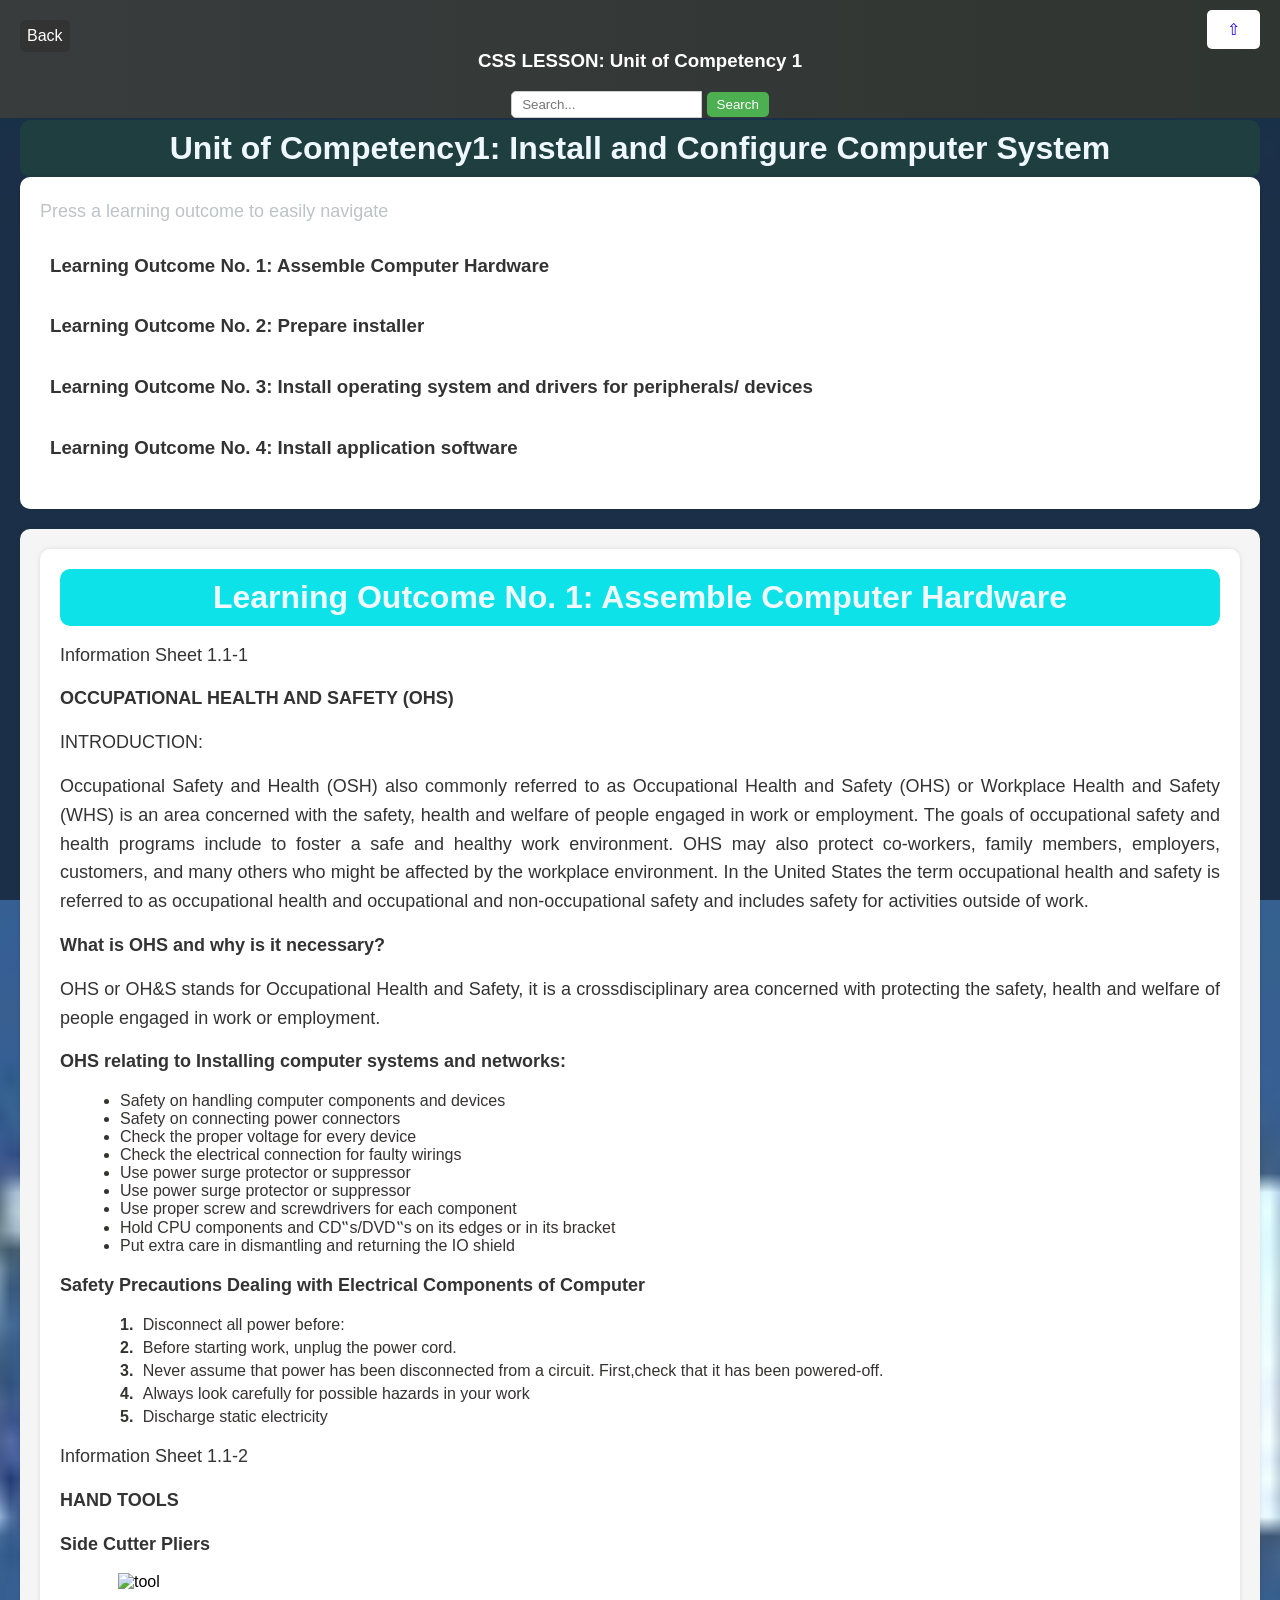
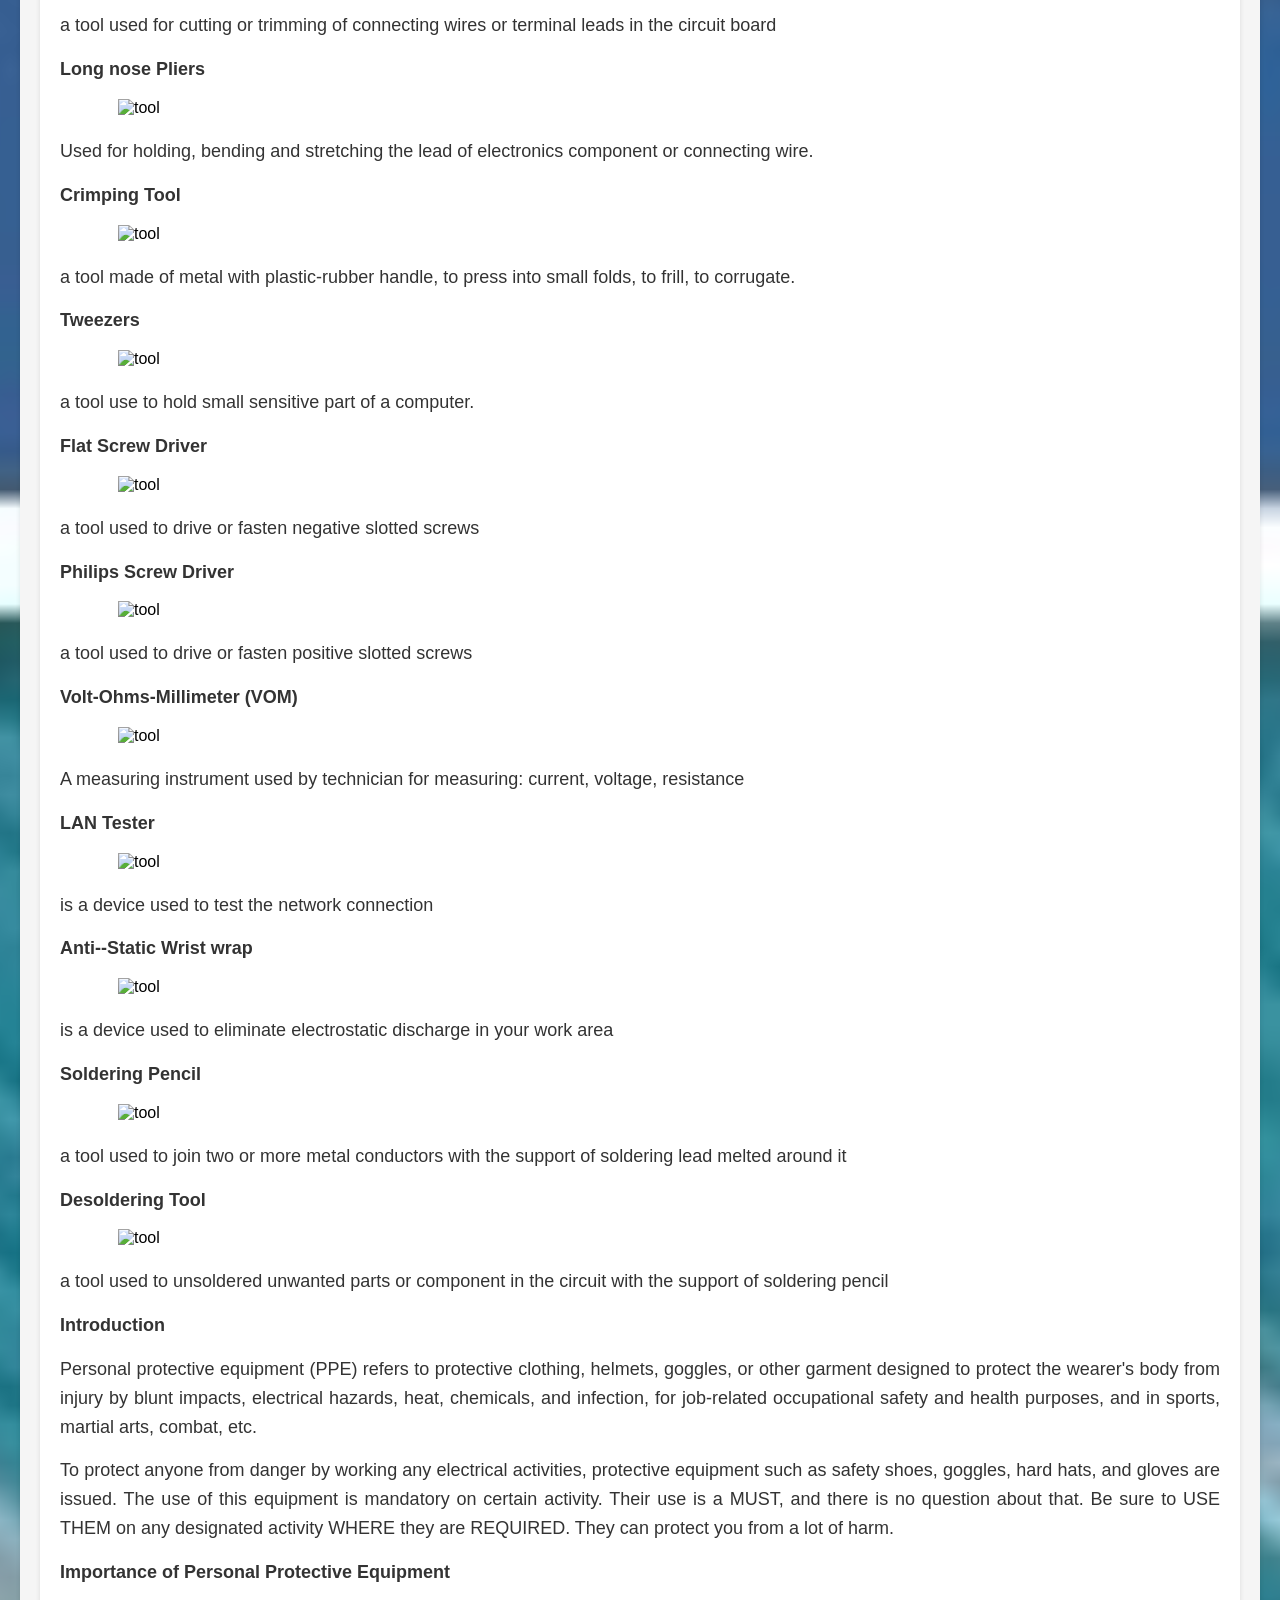
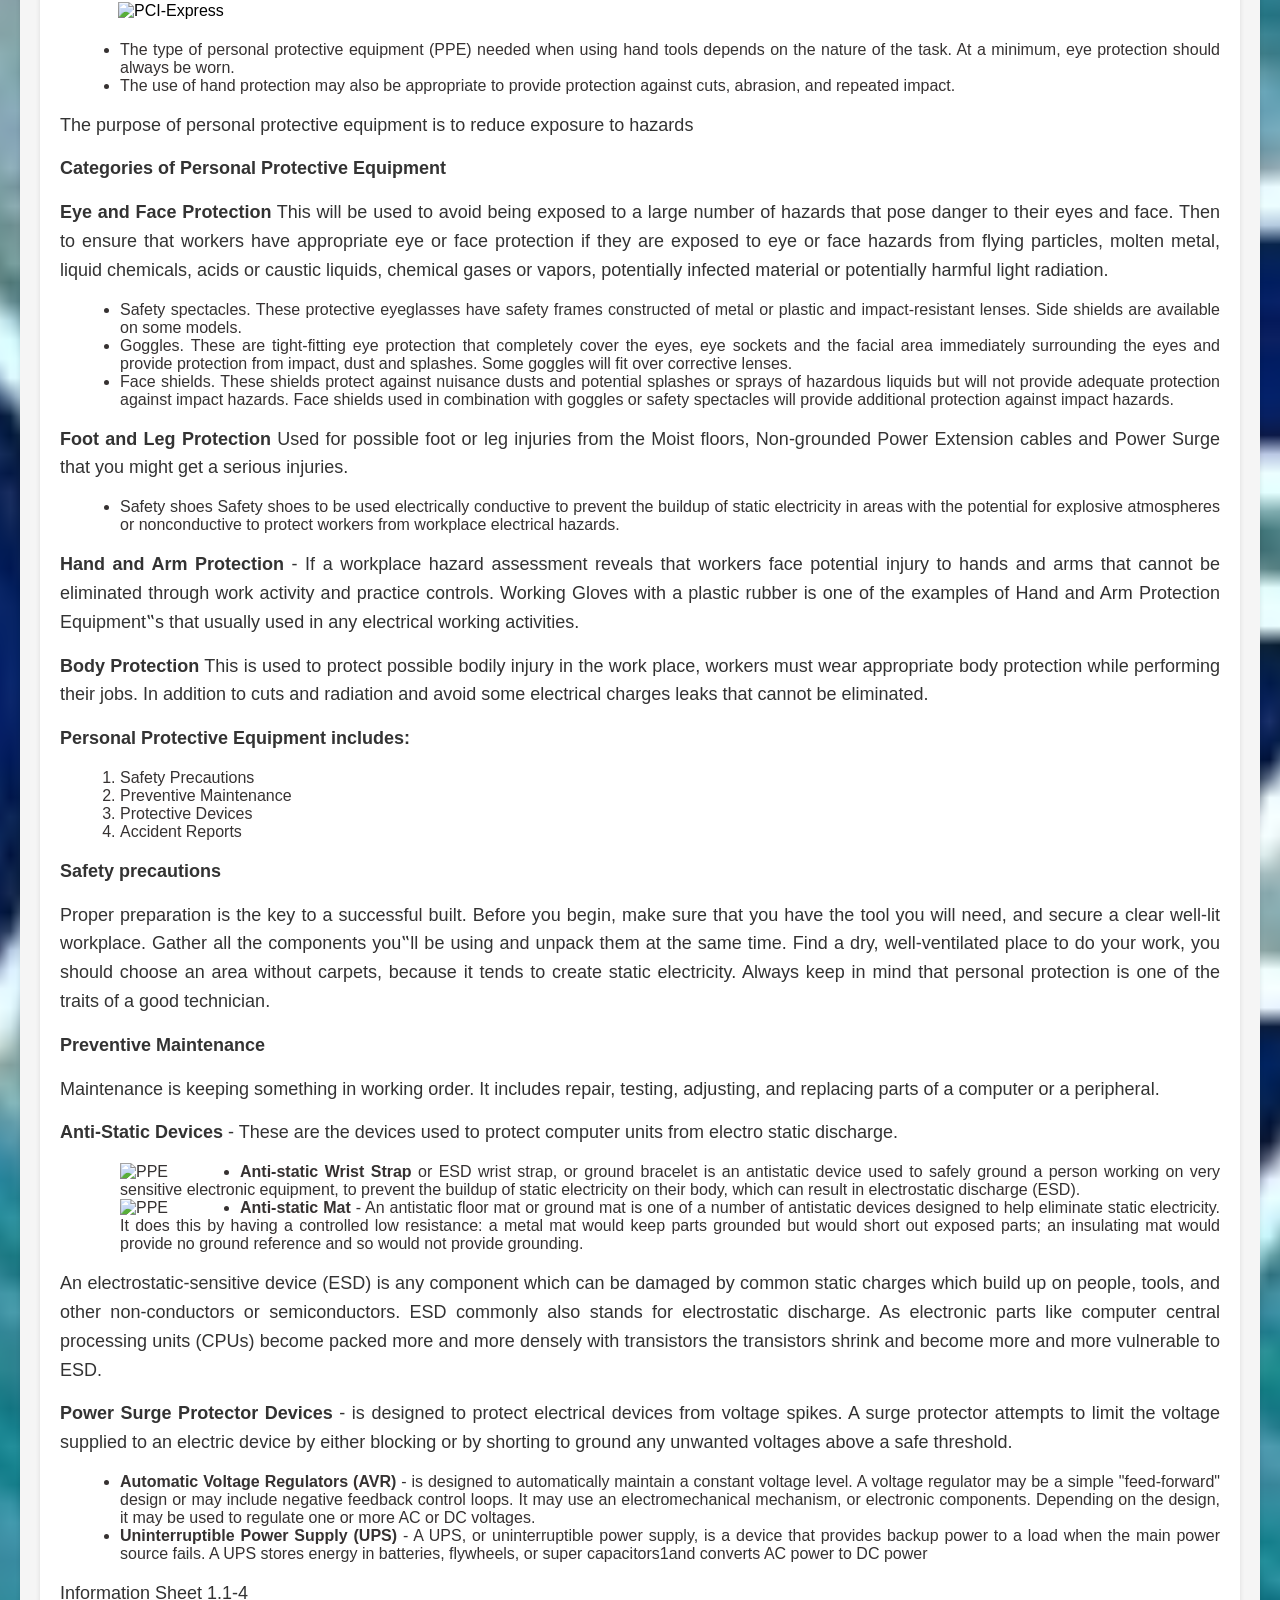
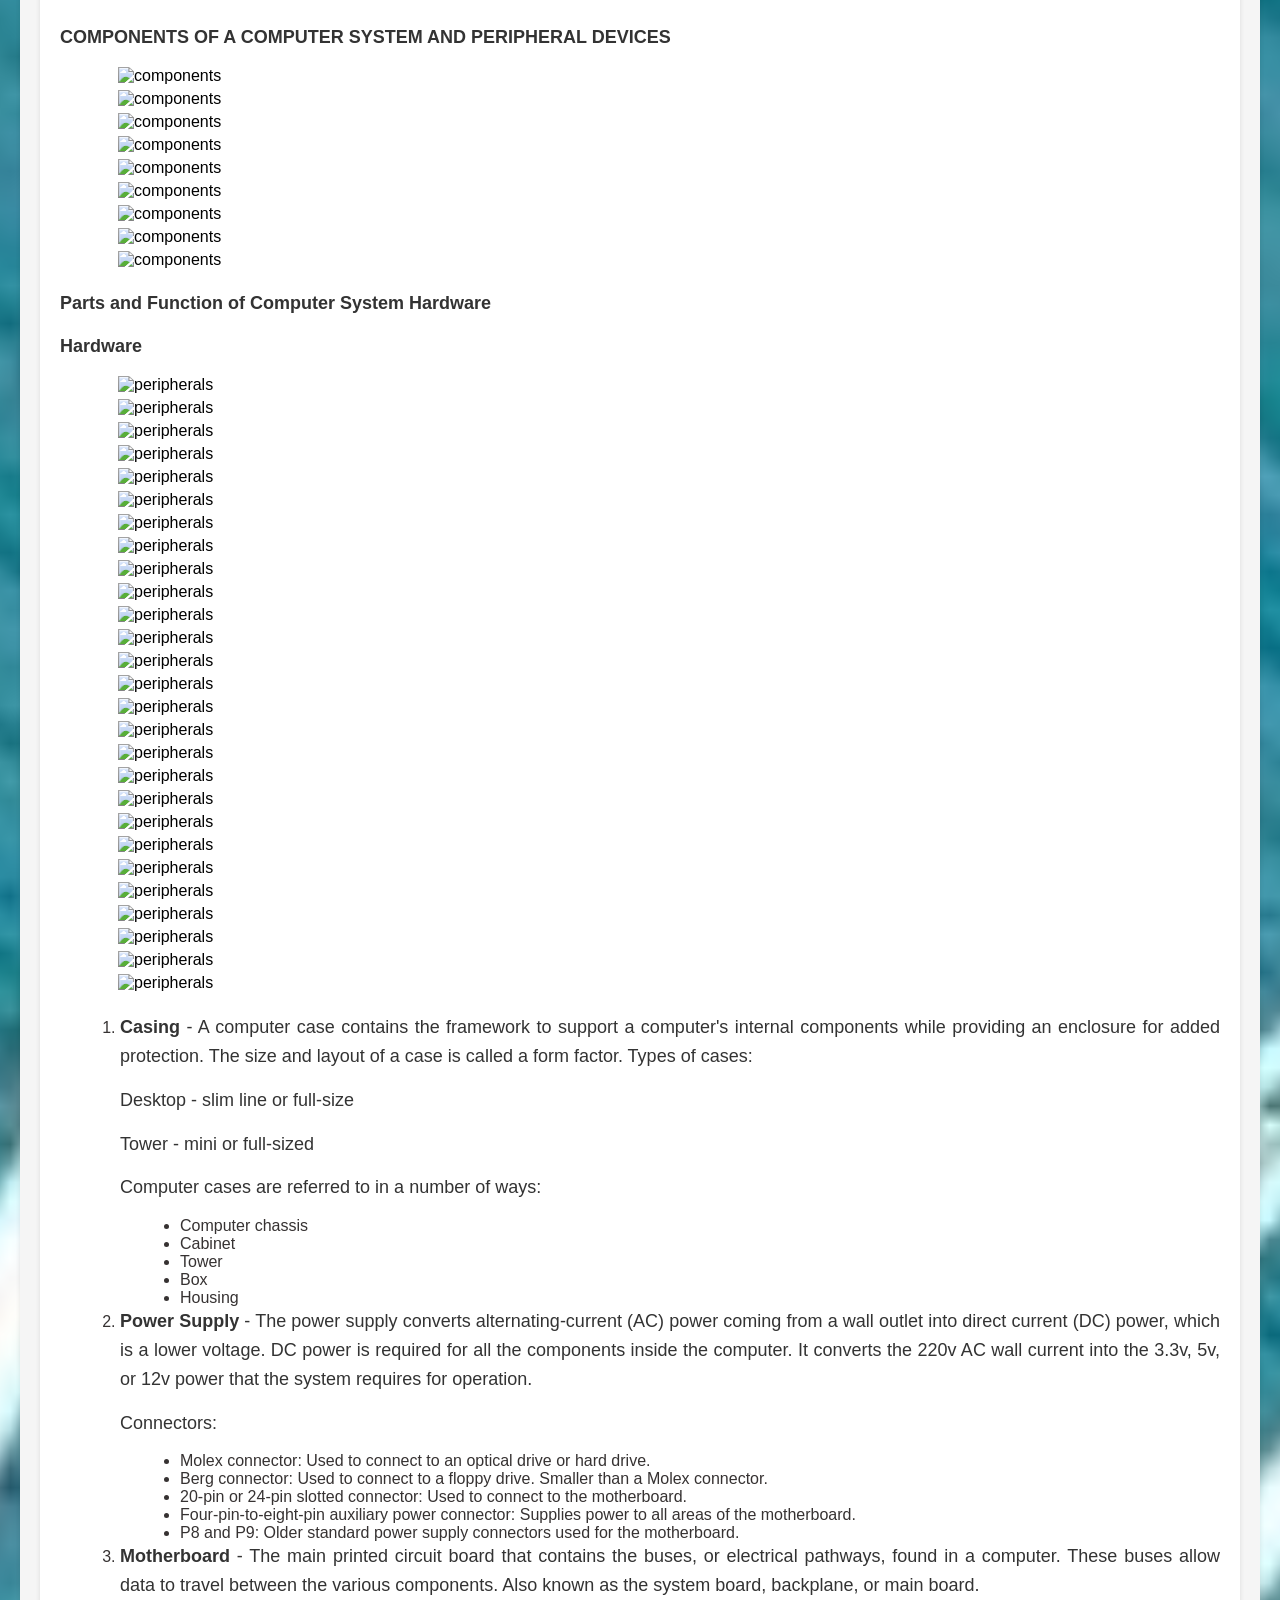
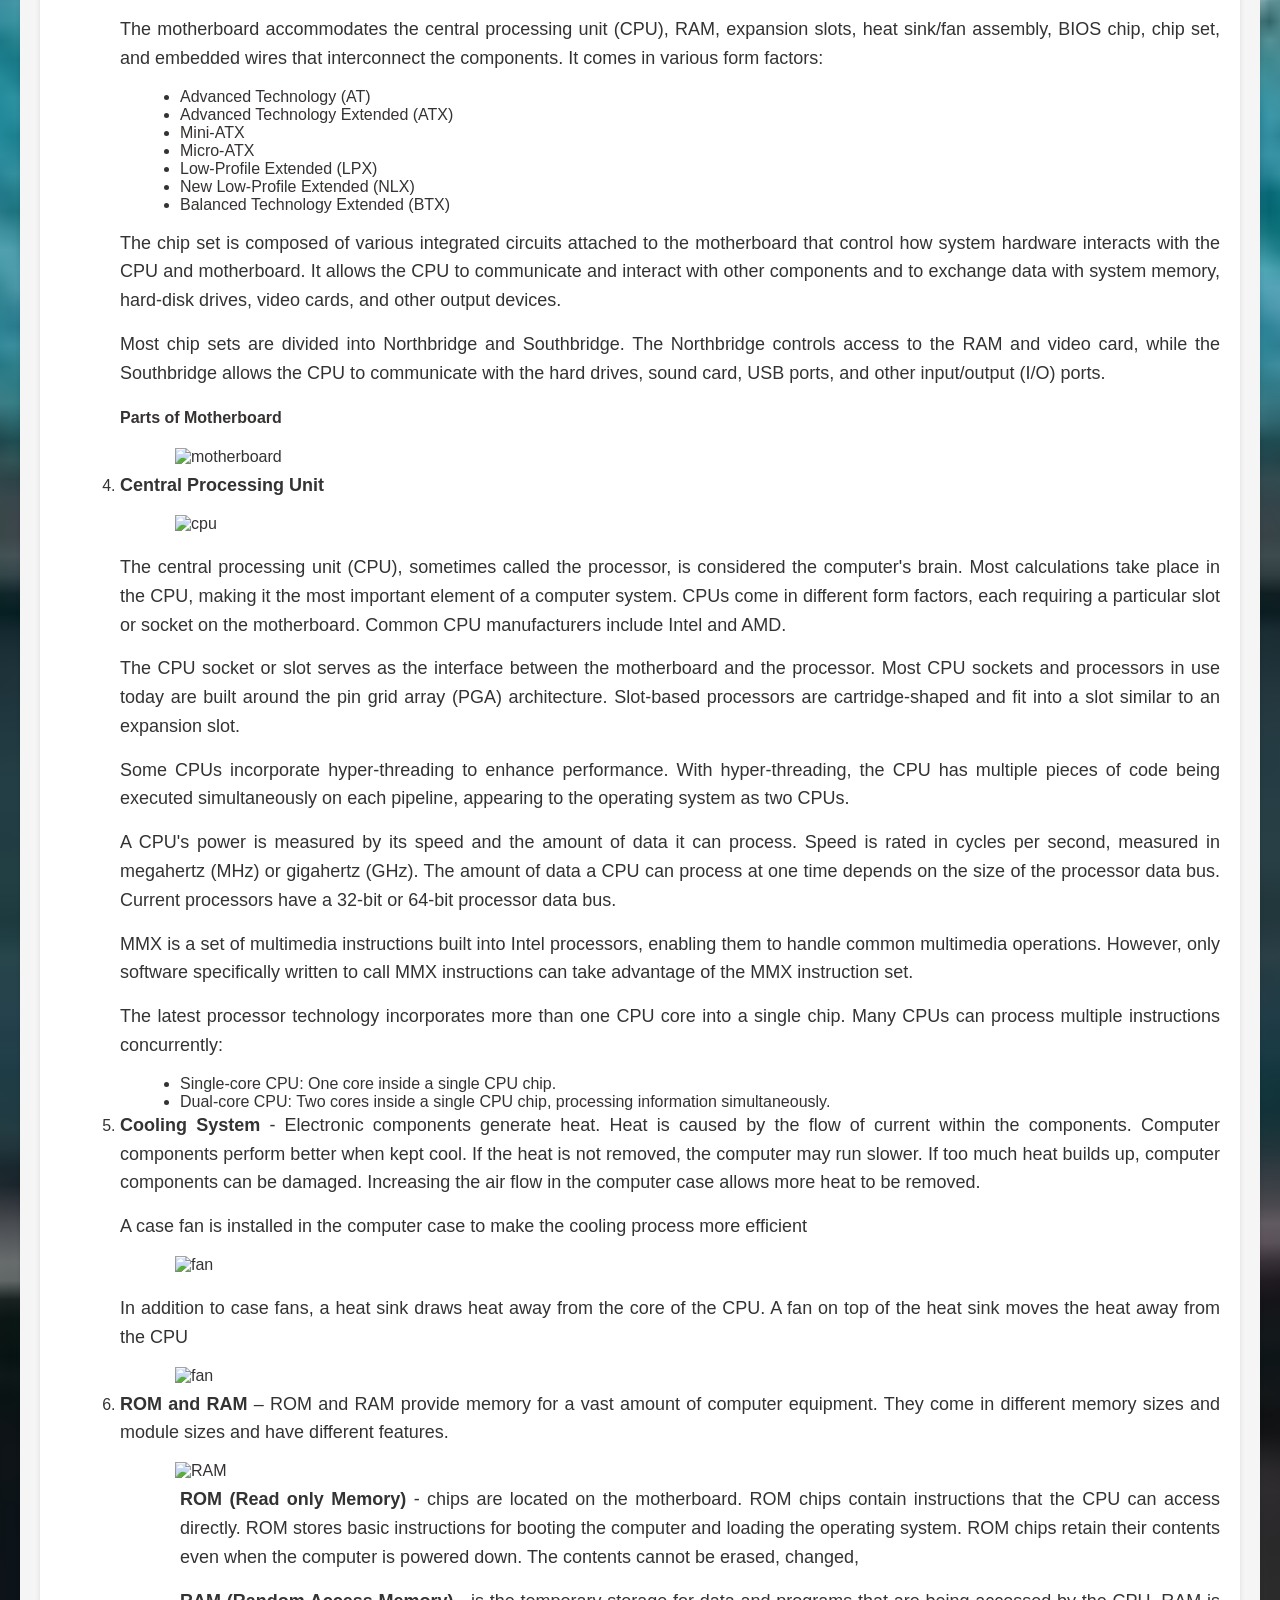
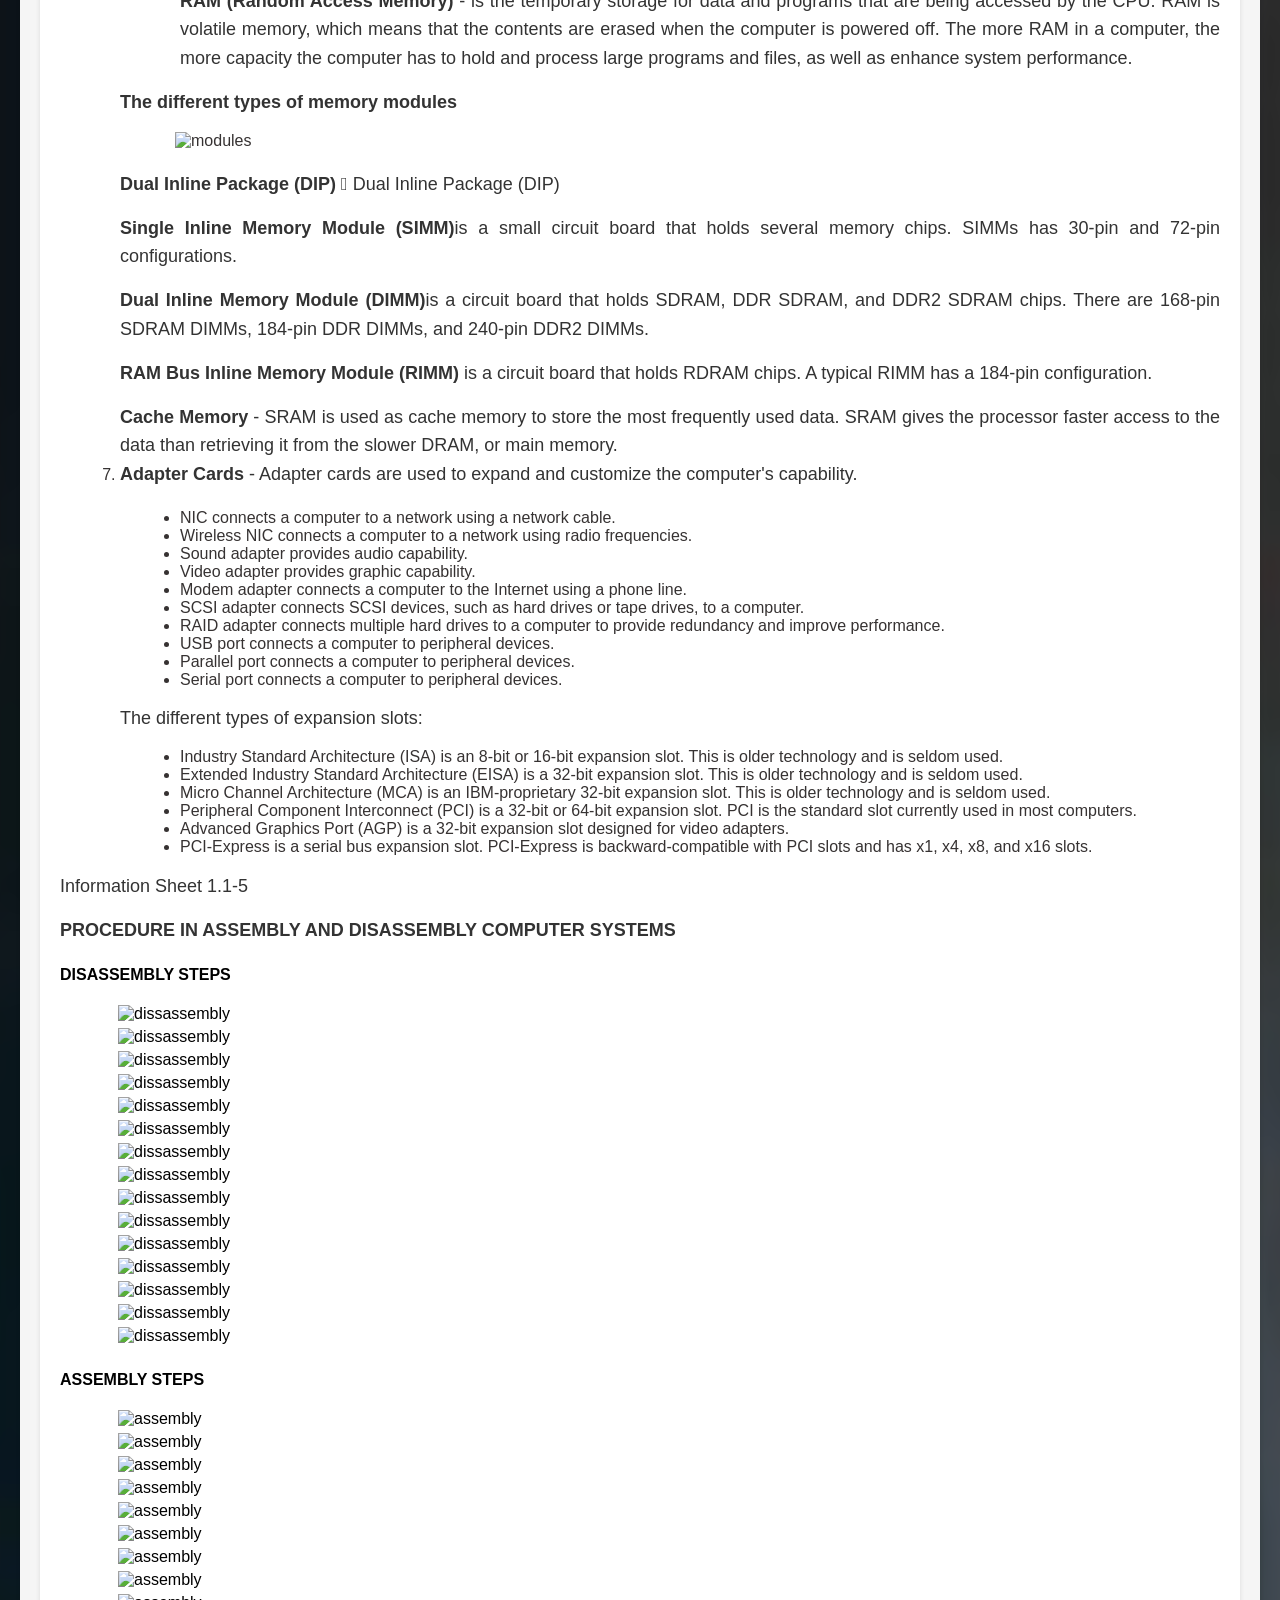
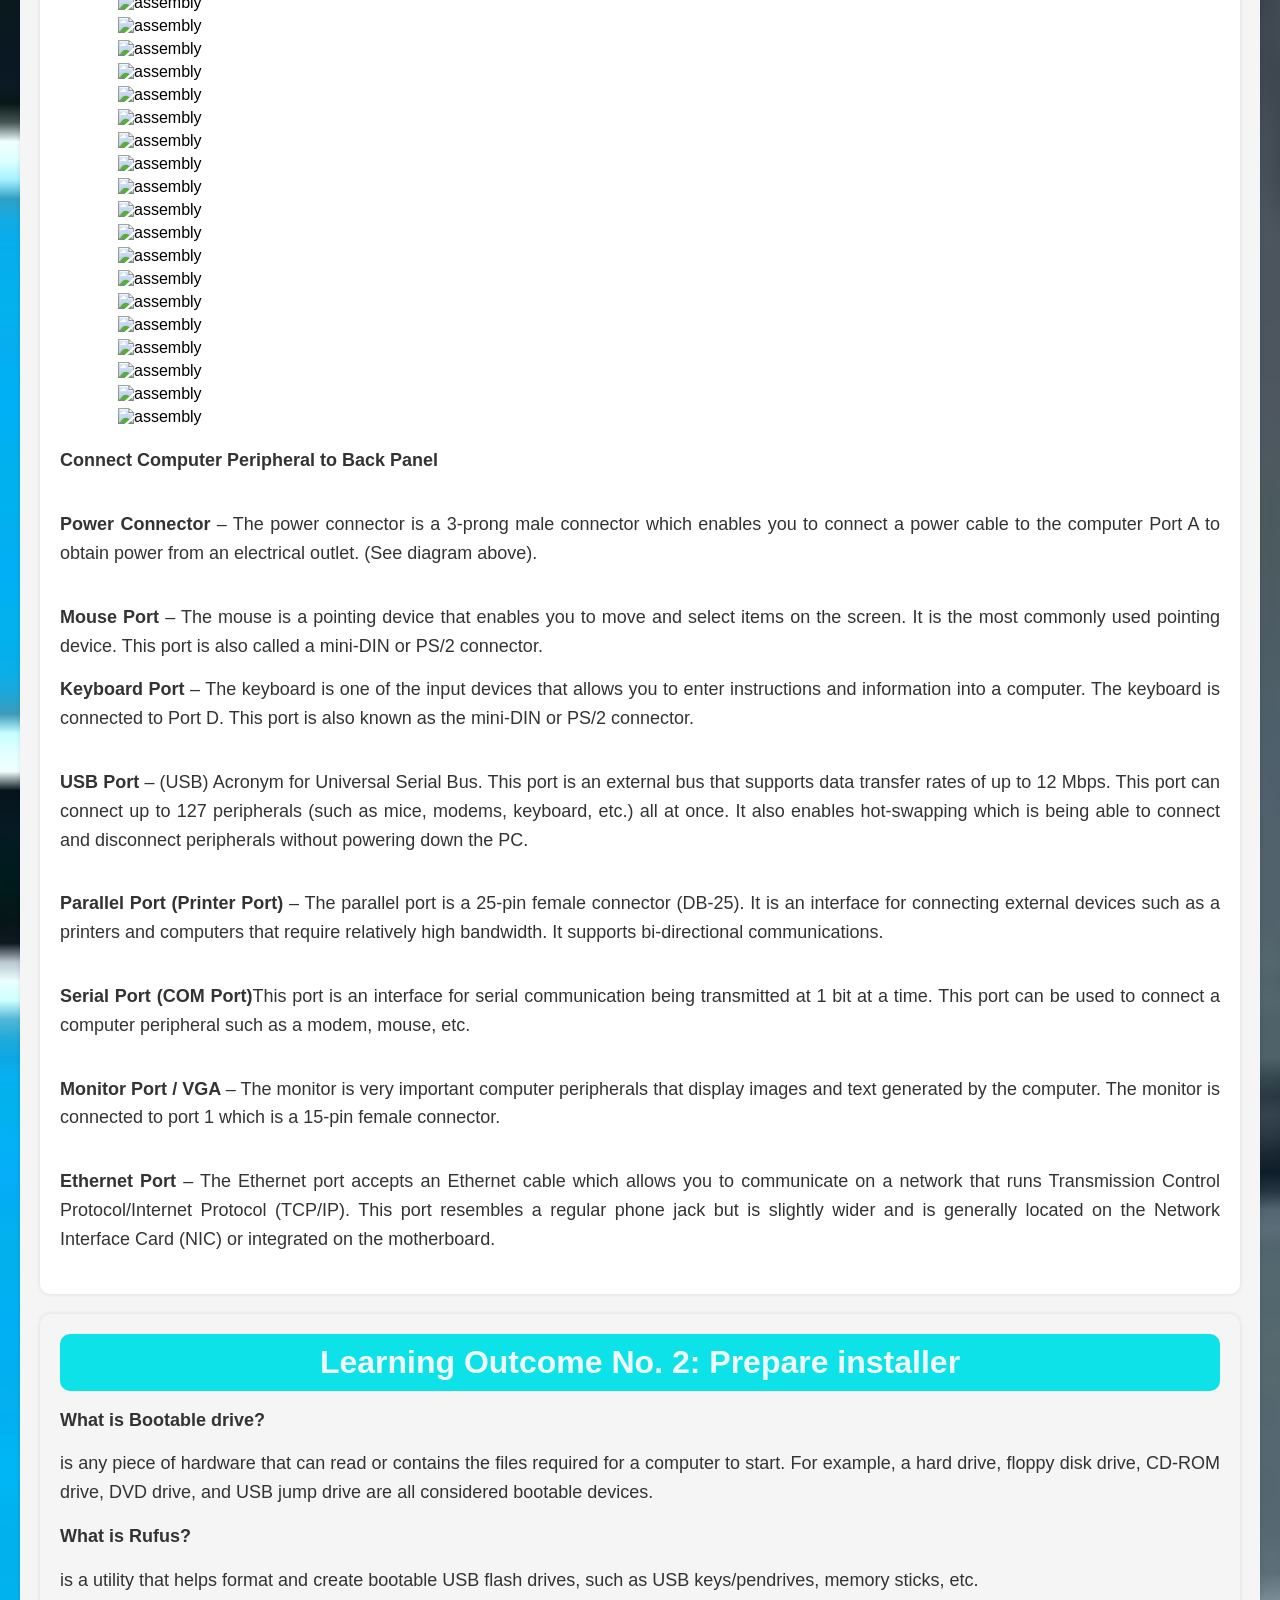
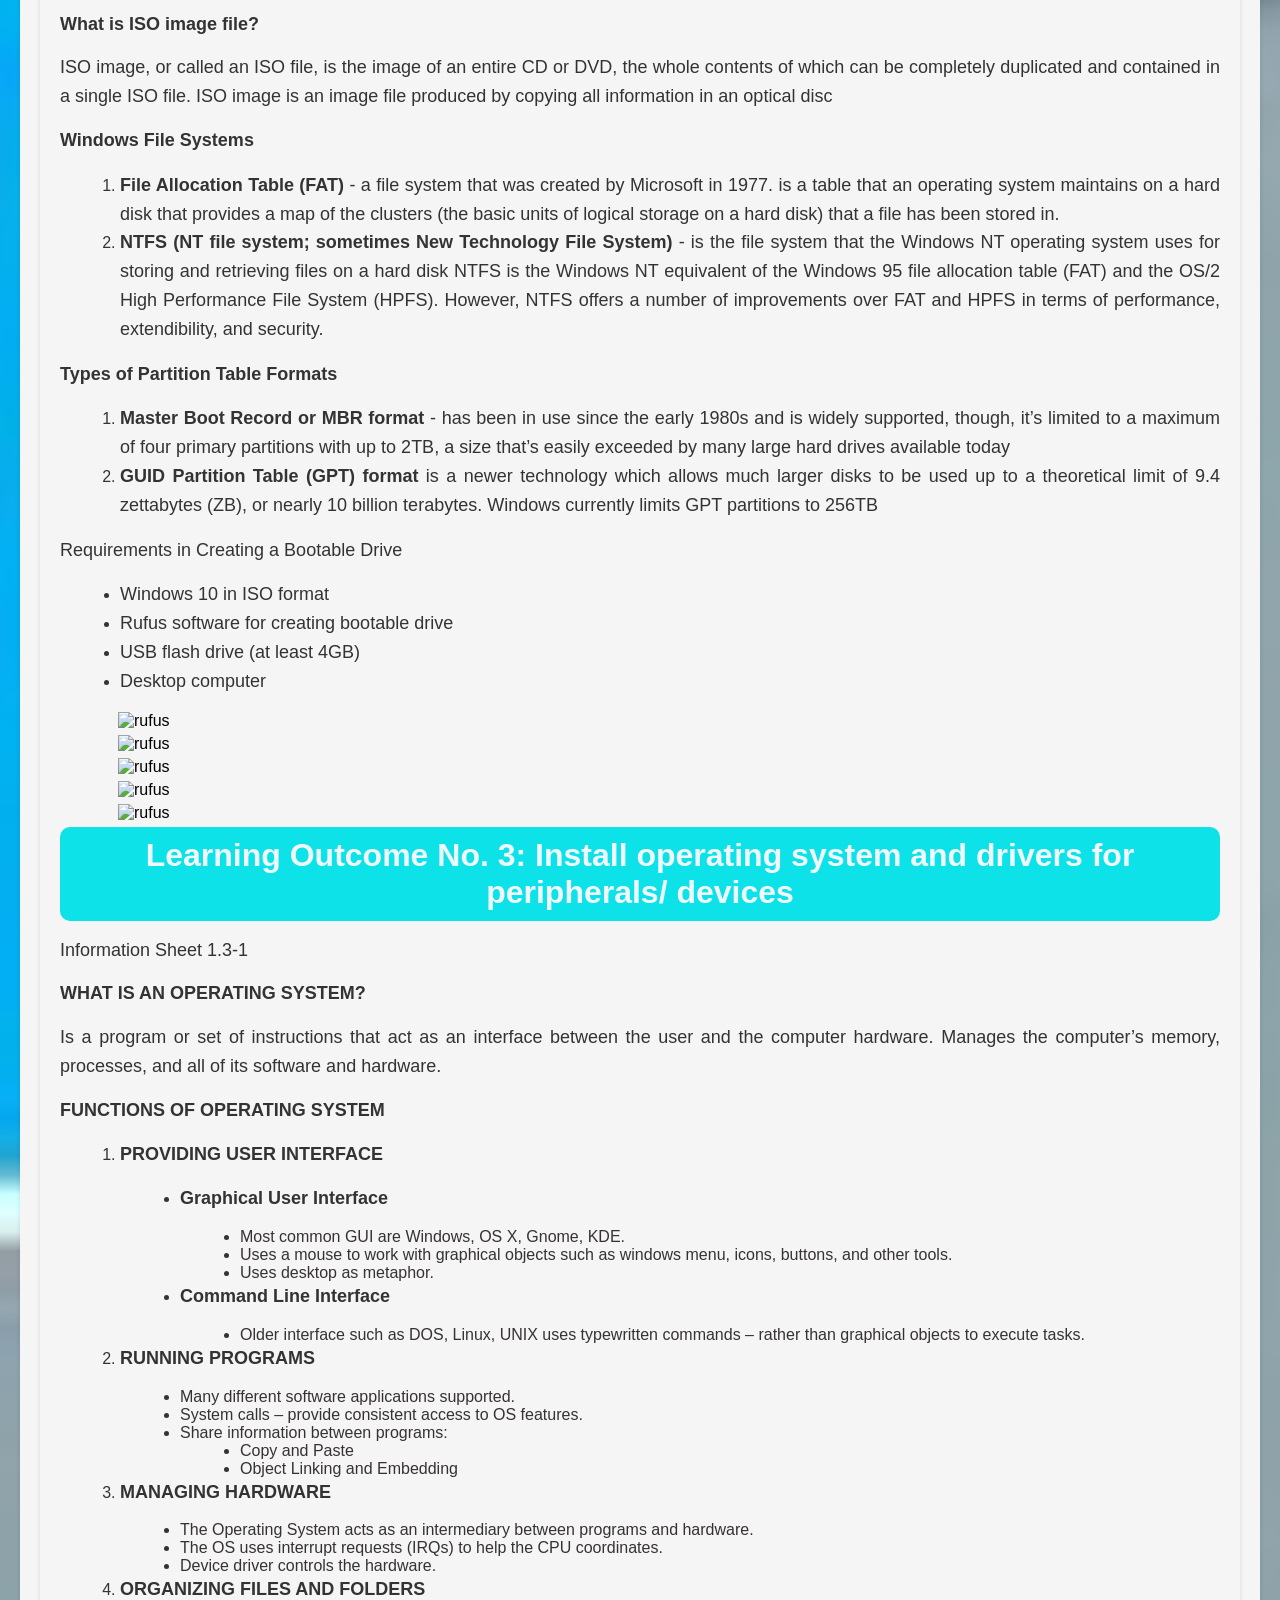
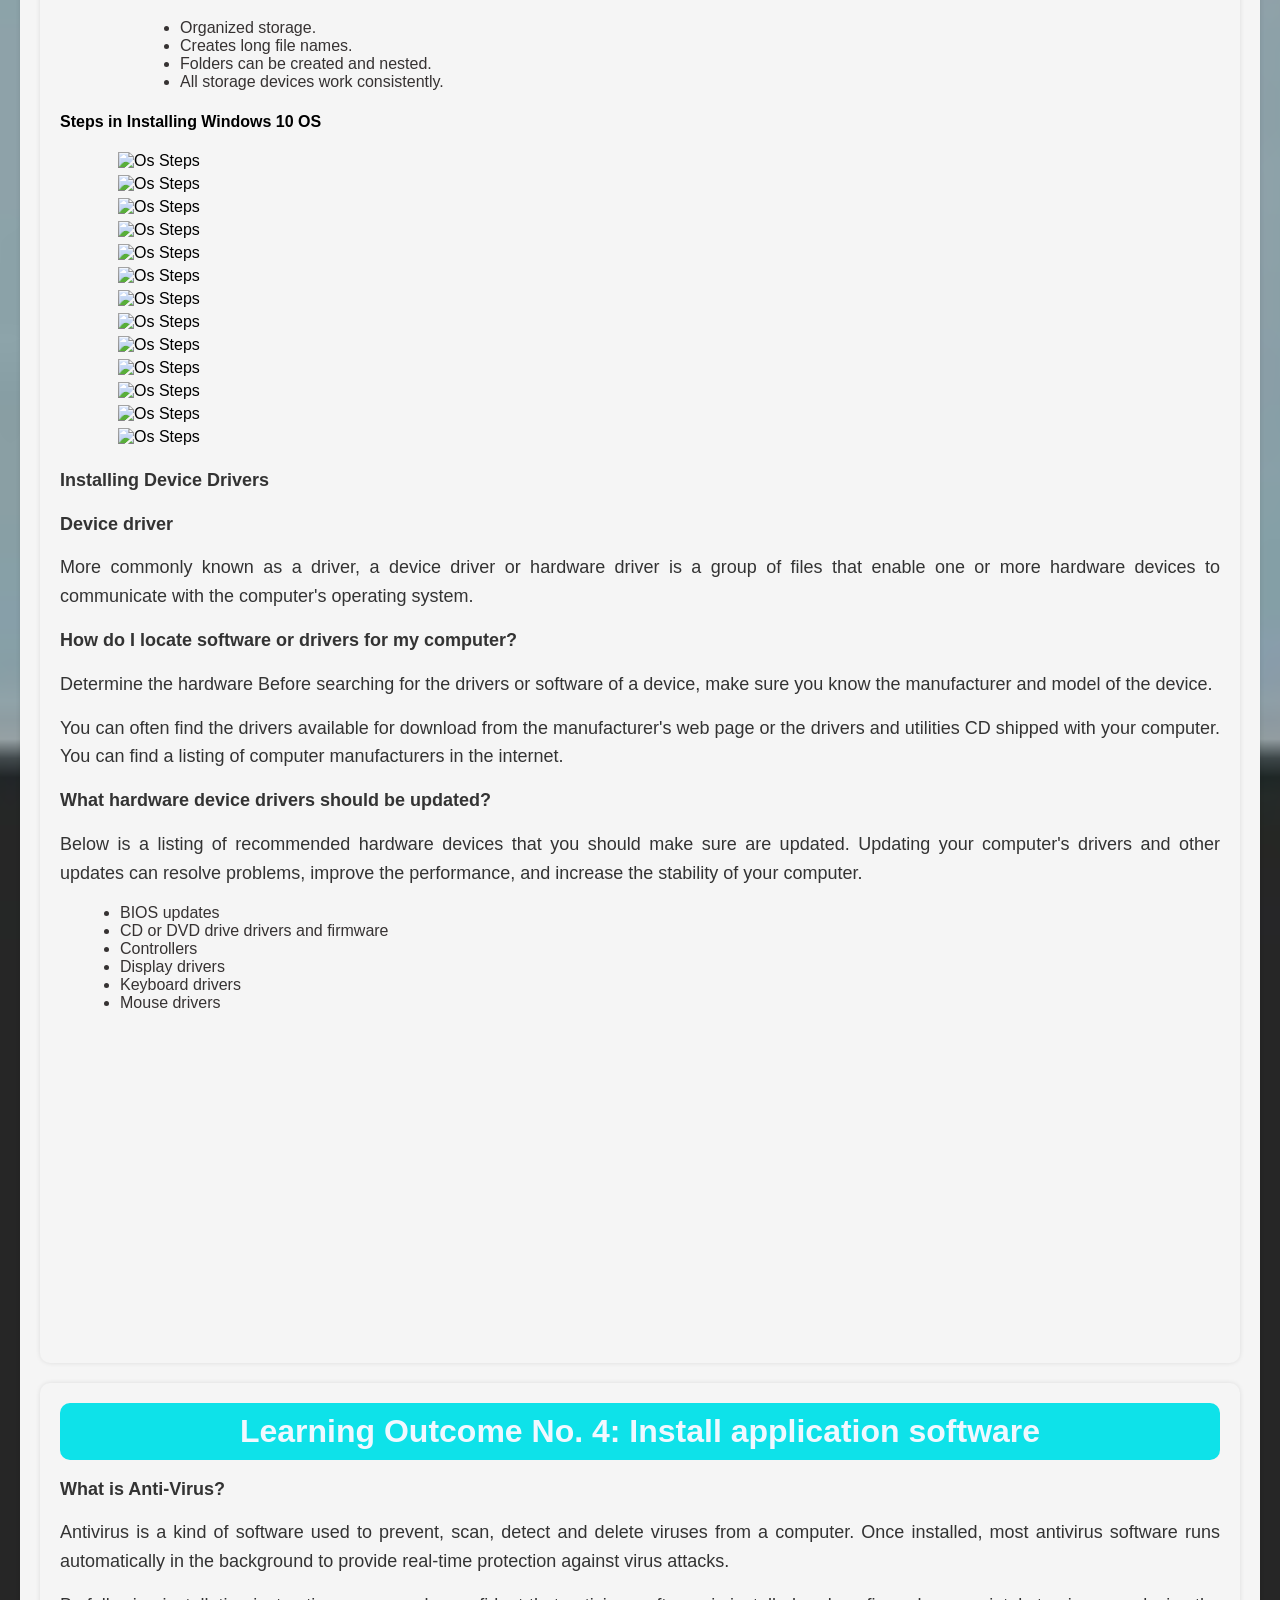
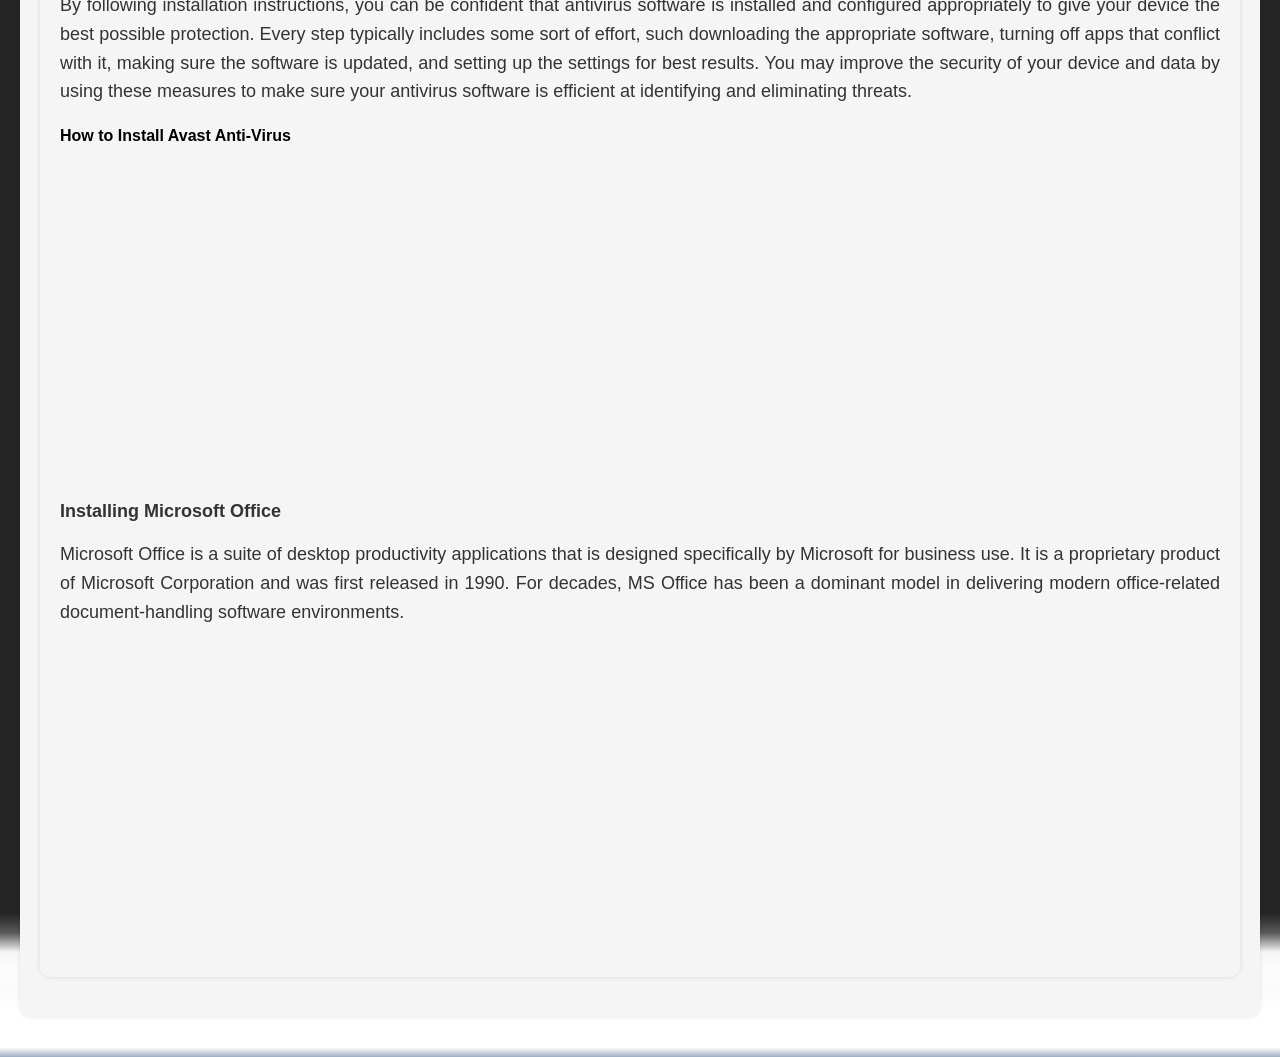
==== commit 633a9297: "Add files via upload" ====
--- a/LESSON1.HTML
+++ b/LESSON1.HTML
@@ -10,20 +10,20 @@
     <body background="Background.JPG">
             <div class="centered-header"></div>
              <header class="header" id="header">
-             <h3>CSS LESSON: Unit of Competency 1 </h3>
-            <a href="lesson.html" class="back-button2"><span>Back</a>
-            <a href="#" class="back-button">&#8679;</a>
+             <h3 id="h3-head">CSS LESSON: Unit of Competency 1 </h3>
+                <a href="lesson.html" class="back-button2"><span>Back</span></a>
+                <a href="#" class="back-button">&#8679;</a> 
             <div class="search-container">
                 <input type="text" id="search-bar" placeholder="Search...">
                 <button onclick="search()" class="search-button">Search</button>
-                <button id="prev-button" onclick="navigate('prev')" style="display: none;">Previous</button>
-                <button id="next-button" onclick="navigate('next')" style="display: none;">Next</button>
+                <div id="navigation-container"></div>
             </div>
          </header>
     <main>
         <h1>Unit of Competency1: Install and Configure Computer System</h1>
             <div class="container">
                 <div class="navigation">
+                    <p id="transparent-p">Press a learning outcome to easily navigate</p>
                     <h3><a href="#learning-outcome-1">Learning Outcome No. 1: Assemble Computer Hardware</a></h3>
                     <h3><a href="#learning-outcome-2">Learning Outcome No. 2: Prepare installer </a></h3>
                     <h3><a href="#learning-outcome-3">Learning Outcome No. 3: Install operating system and drivers for peripherals/ devices  </a></h3>
--- a/lesson.css
+++ b/lesson.css
@@ -32,9 +32,13 @@
     border-radius: 10px;
     background-color: rgb(31, 62, 63); 
     margin: 0 auto;   
-    margin-top: 20px;
-}
-
+    margin-top: 50px;
+}
+
+#h3-head {
+    overflow: auto;
+    margin-top: 50px; /* Adjust the value as needed */
+}
 
 .buttons {
     display: flex;
@@ -286,7 +290,6 @@
     border: none;
     border-radius: 5px;
     cursor: pointer;
-    position: absolute;
     top: 60px;
 }
 
@@ -295,7 +298,7 @@
 }
 
 .search-container input[type="text"] {
-    padding: 5px;
+    padding: 5px 10px;
     border: 1px solid #ccc;
     border-radius: 5px 0 0 5px;
 }
@@ -345,3 +348,14 @@
     margin-right: 20px; /* Add some margin to the right of the image */
     width: 100px;
 }
+
+.navigation-buttons {
+    position: relative;
+    top: 100%; /* Position below the search bar */
+    left: 0;
+    margin-top: 5px; /* Adjust as needed */
+}
+
+#transparent-p{
+    color: #bdc3c7;
+}
